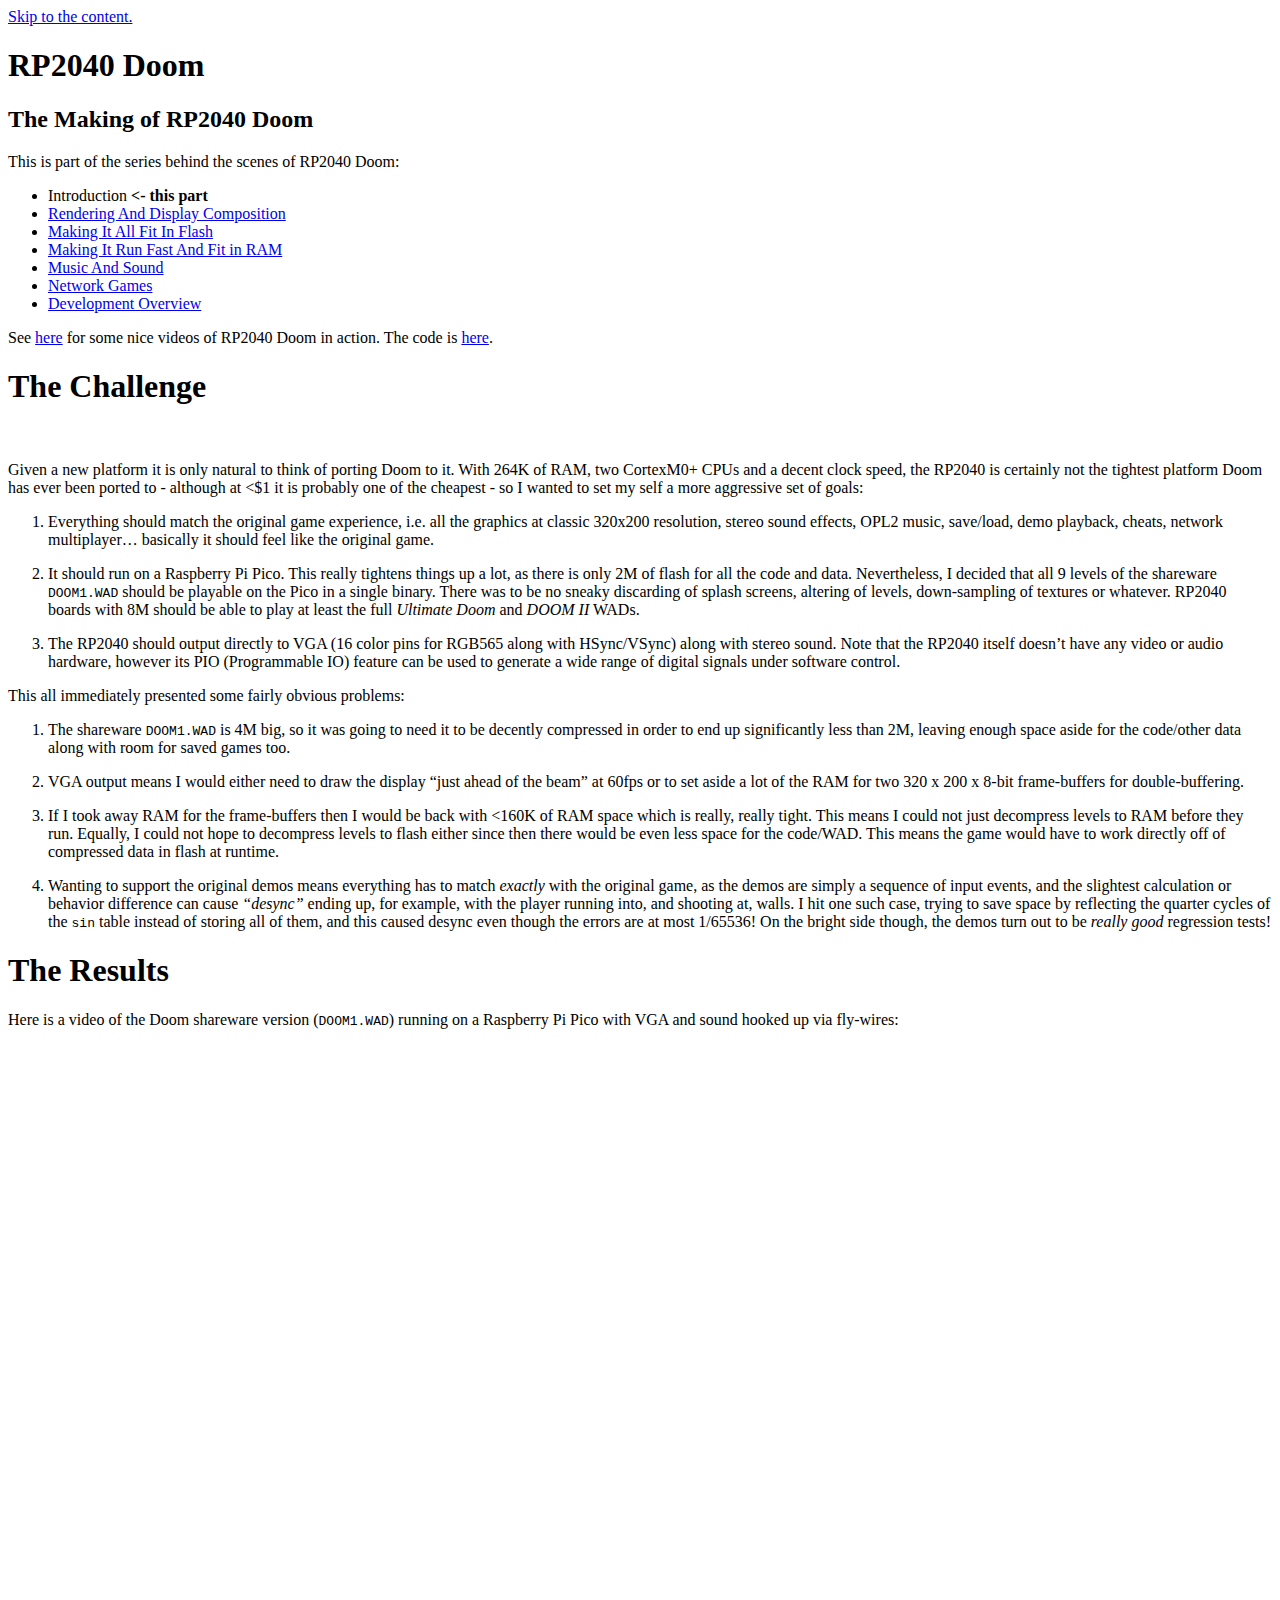
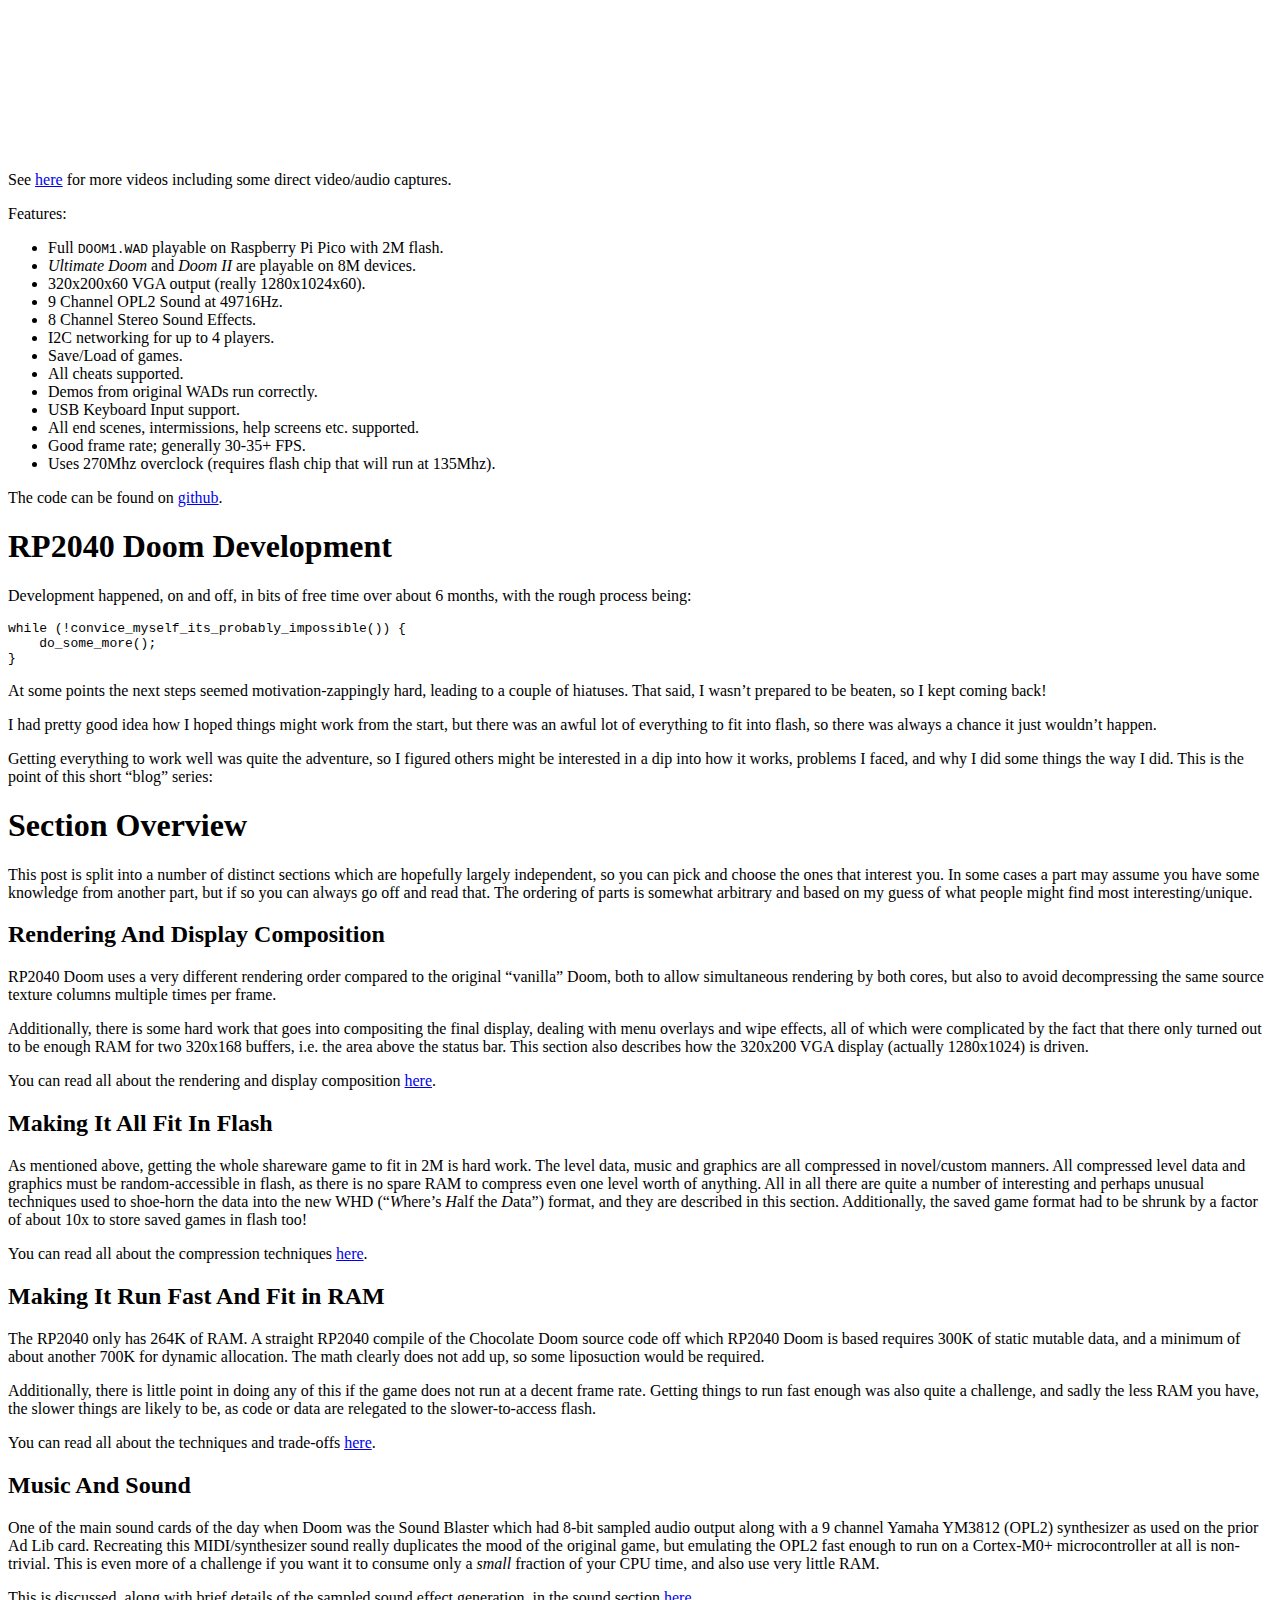
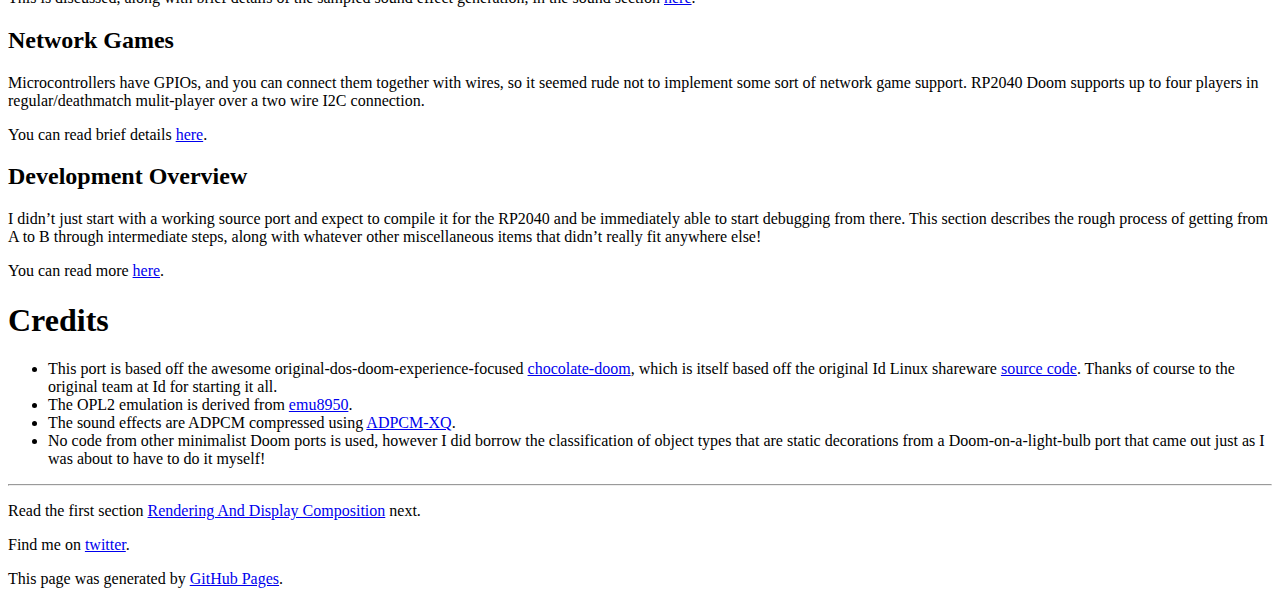
==== index.html @ 90c95c4e "Update index.html" ====
<!DOCTYPE html>
<html lang="en-US">
  <head>
    <meta charset="UTF-8">

<!-- Begin Jekyll SEO tag v2.8.0 -->
<title>RP2040 Doom | rp2040-doom</title>
<meta name="generator" content="Jekyll v3.9.2" />
<meta property="og:title" content="RP2040 Doom" />
<meta property="og:locale" content="en_US" />
<meta name="description" content="The Making of RP2040 Doom" />
<meta property="og:description" content="The Making of RP2040 Doom" />
<link rel="canonical" href="https://kilograham.github.io/rp2040-doom/" />
<meta property="og:url" content="https://kilograham.github.io/rp2040-doom/" />
<meta property="og:site_name" content="rp2040-doom" />
<meta property="og:type" content="website" />
<meta name="twitter:card" content="summary" />
<meta property="twitter:title" content="RP2040 Doom" />
<script type="application/ld+json">
{"@context":"https://schema.org","@type":"WebSite","description":"The Making of RP2040 Doom","headline":"RP2040 Doom","name":"rp2040-doom","url":"https://kilograham.github.io/rp2040-doom/"}</script>
<!-- End Jekyll SEO tag -->

    <link rel="preconnect" href="https://fonts.gstatic.com">
    <link rel="preload" href="https://fonts.googleapis.com/css?family=Open+Sans:400,700&display=swap" as="style" type="text/css" crossorigin>
    <meta name="viewport" content="width=device-width, initial-scale=1">
    <meta name="theme-color" content="#157878">
    <meta name="apple-mobile-web-app-status-bar-style" content="black-translucent">
    <link rel="stylesheet" href="/rp2040-doom/assets/css/style.css?v=57f514373e39cc8bef751188e7ec7b4c051c01fd">
    <!-- start custom head snippets, customize with your own _includes/head-custom.html file -->

<!-- Setup Google Analytics -->



<!-- You can set your favicon here -->
<!-- link rel="shortcut icon" type="image/x-icon" href="/rp2040-doom/favicon.ico" -->

<!-- end custom head snippets -->

  </head>
  <body>
    <a id="skip-to-content" href="#content">Skip to the content.</a>

    <header class="page-header" role="banner">
      <h1 class="project-name">RP2040 Doom</h1>
      <h2 class="project-tagline">The Making of RP2040 Doom</h2>
      
      
    </header>

    <main id="content" class="main-content" role="main">
      <p>This is part of the series behind the scenes of RP2040 Doom:</p>

<ul>
  <li>Introduction <strong>&lt;- this part</strong></li>
  <li><a href="/rp2040-doom/rendering.html">Rendering And Display Composition</a></li>
  <li><a href="/rp2040-doom/flash.html">Making It All Fit In Flash</a></li>
  <li><a href="/rp2040-doom/speed_and_ram.html">Making It Run Fast And Fit in RAM</a></li>
  <li><a href="/rp2040-doom/sound.html">Music And Sound</a></li>
  <li><a href="/rp2040-doom/networking.html">Network Games</a></li>
  <li><a href="/rp2040-doom/dev_overview.html">Development Overview</a></li>
</ul>

<p>See <a href="https://www.youtube.com/playlist?list=PL-_wCtHUfdDPi7i-4OIy5iQjQ3QSqq1Mh">here</a> for some nice videos of
RP2040 Doom in action. The code is <a href="https://github.com/kilograham/rp2040-doom">here</a>.</p>

<h1 id="the-challenge">The Challenge</h1>

<p><img src="/rp2040-doom/rp2040.jpg" alt="" /></p>

<p>Given a new platform it is only natural to think of porting Doom to it. With 264K of RAM, two CortexM0+ CPUs and a 
decent 
clock speed, the RP2040 is certainly not the tightest platform Doom has ever been ported to - although at &lt;$1 it 
is probably one of the cheapest - so I wanted to set my self a more aggressive set of goals:</p>

<ol>
  <li>
    <p>Everything should match the original game experience, i.e. all the graphics at classic 320x200 resolution, stereo 
sound effects, 
OPL2 music, save/load, demo playback, cheats, network multiplayer… basically it should feel like the original game.</p>
  </li>
  <li>
    <p>It should run on a Raspberry Pi Pico. This really tightens things up a lot, as there is only 2M of flash for all the 
code 
and data. Nevertheless, I decided that all 9 levels of the shareware <code class="language-plaintext highlighter-rouge">DOOM1.WAD</code> should be playable on the Pico in a 
single binary. There was to be no sneaky discarding of splash screens, altering of levels, down-sampling of 
textures or whatever. RP2040 boards with 8M should be able to play at least the full <em>Ultimate Doom</em> and <em>DOOM II</em> 
WADs.</p>
  </li>
  <li>
    <p>The RP2040 should output directly to VGA (16 color pins for RGB565 
along 
with HSync/VSync) along with stereo sound. Note that the RP2040 itself doesn’t have any video or audio hardware, 
however its PIO (Programmable IO) feature can be used to generate a wide range of digital signals under software 
control.</p>
  </li>
</ol>

<p>This all immediately presented some fairly obvious problems:</p>

<ol>
  <li>
    <p>The shareware <code class="language-plaintext highlighter-rouge">DOOM1.WAD</code> is 4M big, so it was going to need it to be decently compressed in order to end 
up significantly less than 2M, leaving enough space aside for the code/other data along with room for saved games 
too.</p>
  </li>
  <li>
    <p>VGA output means I would either need to draw the display “just ahead of the beam” at 60fps or to set aside a 
lot of the RAM for two 320 x 200 x 8-bit frame-buffers for double-buffering.</p>
  </li>
  <li>
    <p>If I took away RAM for the frame-buffers then I would be back with &lt;160K of RAM space which is really, really 
tight. This means I could not just decompress levels to RAM before they run. Equally, I could not hope to 
decompress 
levels to flash either since then there would be even less space for the code/WAD. This means the game would 
have to 
work 
directly 
off of compressed data in flash at runtime.</p>
  </li>
  <li>
    <p>Wanting to support the original demos means everything has to match <em>exactly</em> with the original game, as the 
demos are simply a sequence of input events, and the slightest calculation or behavior difference can cause 
<em>“desync”</em> 
ending up, for example, with the player running into, and shooting at, walls. I hit one such case, trying to save 
space by reflecting the quarter cycles of the <code class="language-plaintext highlighter-rouge">sin</code> table instead of storing all of them, and this caused desync 
even 
though the errors are at most 1/65536! On the bright side though, the demos turn out to be <em>really good</em> regression tests!</p>
  </li>
</ol>

<h1 id="the-results">The Results</h1>

<p>Here is a video of the Doom shareware version (<code class="language-plaintext highlighter-rouge">DOOM1.WAD</code>) running on a Raspberry Pi Pico with VGA and sound 
hooked up via fly-wires:</p>

<div style="position: relative; padding-bottom: 56.19%; clip-path: inset(2px 2px)">
<iframe style="border: 1; top: 0; left: 0; width: 100%; height: 100%; position: absolute;" src="https://www.youtube.com/embed/eDVazQVycP4" title="RP2040 Doom on a Raspberry 
Pi Pico" frameborder="0" allow="accelerometer; autoplay; clipboard-write; encrypted-media; gyroscope; picture-in-picture" allowfullscreen=""></iframe>
</div>

<p>See <a href="https://www.youtube.com/playlist?list=PL-_wCtHUfdDPi7i-4OIy5iQjQ3QSqq1Mh">here</a> for more videos including some 
direct video/audio captures.</p>

<p>Features:</p>

<ul>
  <li>Full <code class="language-plaintext highlighter-rouge">DOOM1.WAD</code> playable on Raspberry Pi Pico with 2M flash.</li>
  <li><em>Ultimate Doom</em> and <em>Doom II</em> are playable on 8M devices.</li>
  <li>320x200x60 VGA output (really 1280x1024x60).</li>
  <li>9 Channel OPL2 Sound at 49716Hz.</li>
  <li>8 Channel Stereo Sound Effects.</li>
  <li>I2C networking for up to 4 players.</li>
  <li>Save/Load of games.</li>
  <li>All cheats supported.</li>
  <li>Demos from original WADs run correctly.</li>
  <li>USB Keyboard Input support.</li>
  <li>All end scenes, intermissions, help screens etc. supported.</li>
  <li>Good frame rate; generally 30-35+ FPS.</li>
  <li>Uses 270Mhz overclock (requires flash chip that will run at 135Mhz).</li>
</ul>

<p>The code can be found on <a href="https://github.com/kilograham/rp2040-doom">github</a>.</p>

<h1 id="rp2040-doom-development">RP2040 Doom Development</h1>

<p>Development happened, on and off, in bits of free time over about 6 months, with the rough process being:</p>

<div class="language-plaintext highlighter-rouge"><div class="highlight"><pre class="highlight"><code>while (!convice_myself_its_probably_impossible()) {
    do_some_more();
}
</code></pre></div></div>

<p>At some points the next steps seemed motivation-zappingly hard, leading to a couple of hiatuses. 
That said, I wasn’t prepared to be beaten, so I kept coming back!</p>

<p>I had pretty good idea how I hoped things might work from the start, but there was an awful lot of 
everything to fit into flash, so there was always a chance it just wouldn’t happen.</p>

<p>Getting everything to work well was quite the adventure, so I figured others might be interested in a dip into how it 
works, problems I faced, and why I did some things the way I did. This is the point of this short “blog” series:</p>

<h1 id="section-overview">Section Overview</h1>

<p>This post is split into a number of distinct sections which are hopefully largely independent, so you can pick 
and choose the ones that interest you. In some cases a part may assume you have some knowledge from another part, 
but if so you can always go off and read that. The ordering of parts is somewhat arbitrary and based on my guess of 
what 
people might find most interesting/unique.</p>

<h2 id="rendering-and-display-composition">Rendering And Display Composition</h2>
<p>RP2040 Doom uses a very different rendering order compared to the original “vanilla” Doom, both to allow simultaneous 
rendering by 
both 
cores, but also to avoid decompressing the same source texture columns multiple times per frame.</p>

<p>Additionally, there is some hard work that goes 
into compositing the final display, dealing with menu overlays and wipe effects, all of which were complicated by the 
fact that there only turned out to be enough RAM for two 320x168 buffers, i.e. the area above the status bar. 
This section also describes how the 320x200 VGA display (actually 1280x1024) is driven.</p>

<p>You can read all about the rendering and display composition <a href="/rp2040-doom/rendering.html">here</a>.</p>

<h2 id="making-it-all-fit-in-flash">Making It All Fit In Flash</h2>
<p>As mentioned above, getting the whole shareware game to fit in 2M is hard work.  The level data, music and graphics 
are all compressed in novel/custom manners. All compressed level data and graphics must be random-accessible in flash,
as there 
is no 
spare RAM to compress even one level worth of anything.
All in all there are quite a number of interesting and perhaps unusual techniques used to shoe-horn the data into the 
new WHD (“<em>W</em>here’s <em>H</em>alf the <em>D</em>ata”) format, and they are described in this section.
Additionally, the saved game format had to be shrunk by a factor of about 10x to store saved games in flash too!</p>

<p>You can read all about the compression techniques <a href="/rp2040-doom/flash.html">here</a>.</p>

<h2 id="making-it-run-fast-and-fit-in-ram">Making It Run Fast And Fit in RAM</h2>

<p>The RP2040 only has 264K of RAM. A straight RP2040 compile of the Chocolate Doom source code off which RP2040 Doom is 
based requires 300K of static mutable data, and a minimum of about another 700K for dynamic allocation. The math 
clearly 
does 
not add up, so some liposuction would be required.</p>

<p>Additionally, there is little point in doing any of this if the game does not run at a decent frame rate. Getting 
things to run fast enough was also quite a challenge, and sadly the less RAM you have, the slower things are 
likely to be, as code or data are relegated to the slower-to-access flash.</p>

<p>You can read all about the techniques and trade-offs <a href="/rp2040-doom/speed_and_ram.html">here</a>.</p>

<h2 id="music-and-sound">Music And Sound</h2>

<p>One of the main sound cards of the day when Doom was the Sound Blaster which had 8-bit sampled audio output along 
with a 9 channel Yamaha YM3812 (OPL2) synthesizer as used on the prior Ad Lib card. Recreating this MIDI/synthesizer 
sound 
really duplicates the mood of the original game, but emulating the OPL2 fast enough to run on a Cortex-M0+ 
microcontroller at all is non-trivial. 
This is even more of a challenge if you want it to consume only a <em>small</em> 
fraction of your CPU time, and also use very little RAM.</p>

<p>This is discussed, along with brief details of the sampled sound effect generation, in the sound section <a href="/rp2040-doom/sound.html">here</a>.</p>

<h2 id="network-games">Network Games</h2>
<p>Microcontrollers have GPIOs, and you can connect them together with wires, so it seemed rude not to implement some 
sort of network game support. RP2040 Doom supports up to four players in regular/deathmatch mulit-player over a two 
wire I2C 
connection.</p>

<p>You can read brief details <a href="/rp2040-doom/networking.html">here</a>.</p>

<h2 id="development-overview">Development Overview</h2>

<p>I didn’t just start with a working source port and expect to compile it for the RP2040 and be immediately able to start 
debugging from there. This section describes the rough process of getting from A to B through intermediate steps, along 
with whatever other miscellaneous items that didn’t really fit anywhere else!</p>

<p>You can read more <a href="/rp2040-doom/dev_overview.html">here</a>.</p>

<h1 id="credits">Credits</h1>

<ul>
  <li>This port is based off the awesome original-dos-doom-experience-focused <a href="https://www.
chocolate-doom.org/wiki/index.
php/Chocolate_Doom">chocolate-doom</a>, 
which is itself based off the original Id Linux shareware <a href="https://github.com/id-Software/DOOM">source code</a>. Thanks of course to the original team at Id for starting it all.</li>
  <li>The OPL2 emulation is derived from <a href="https://github.com/digital-sound-antiques/emu8950">emu8950</a>.</li>
  <li>The sound effects are ADPCM compressed using <a href="https://github.com/dbry/adpcm-xq">ADPCM-XQ</a>.</li>
  <li>No code from other minimalist Doom ports is used, however I did borrow the classification of object types that 
are static decorations from a Doom-on-a-light-bulb port that came out just as I was about to have to do it myself!</li>
</ul>

<hr />

<p>Read the first section <a href="/rp2040-doom/rendering.html">Rendering And Display Composition</a> next.</p>

<p>Find me on <a href="https://twitter.com/kilograham5">twitter</a>.</p>


      <footer class="site-footer">
        
        <span class="site-footer-credits">This page was generated by <a href="https://pages.github.com">GitHub Pages</a>.</span>
      </footer>
    </main>
  </body>
</html>
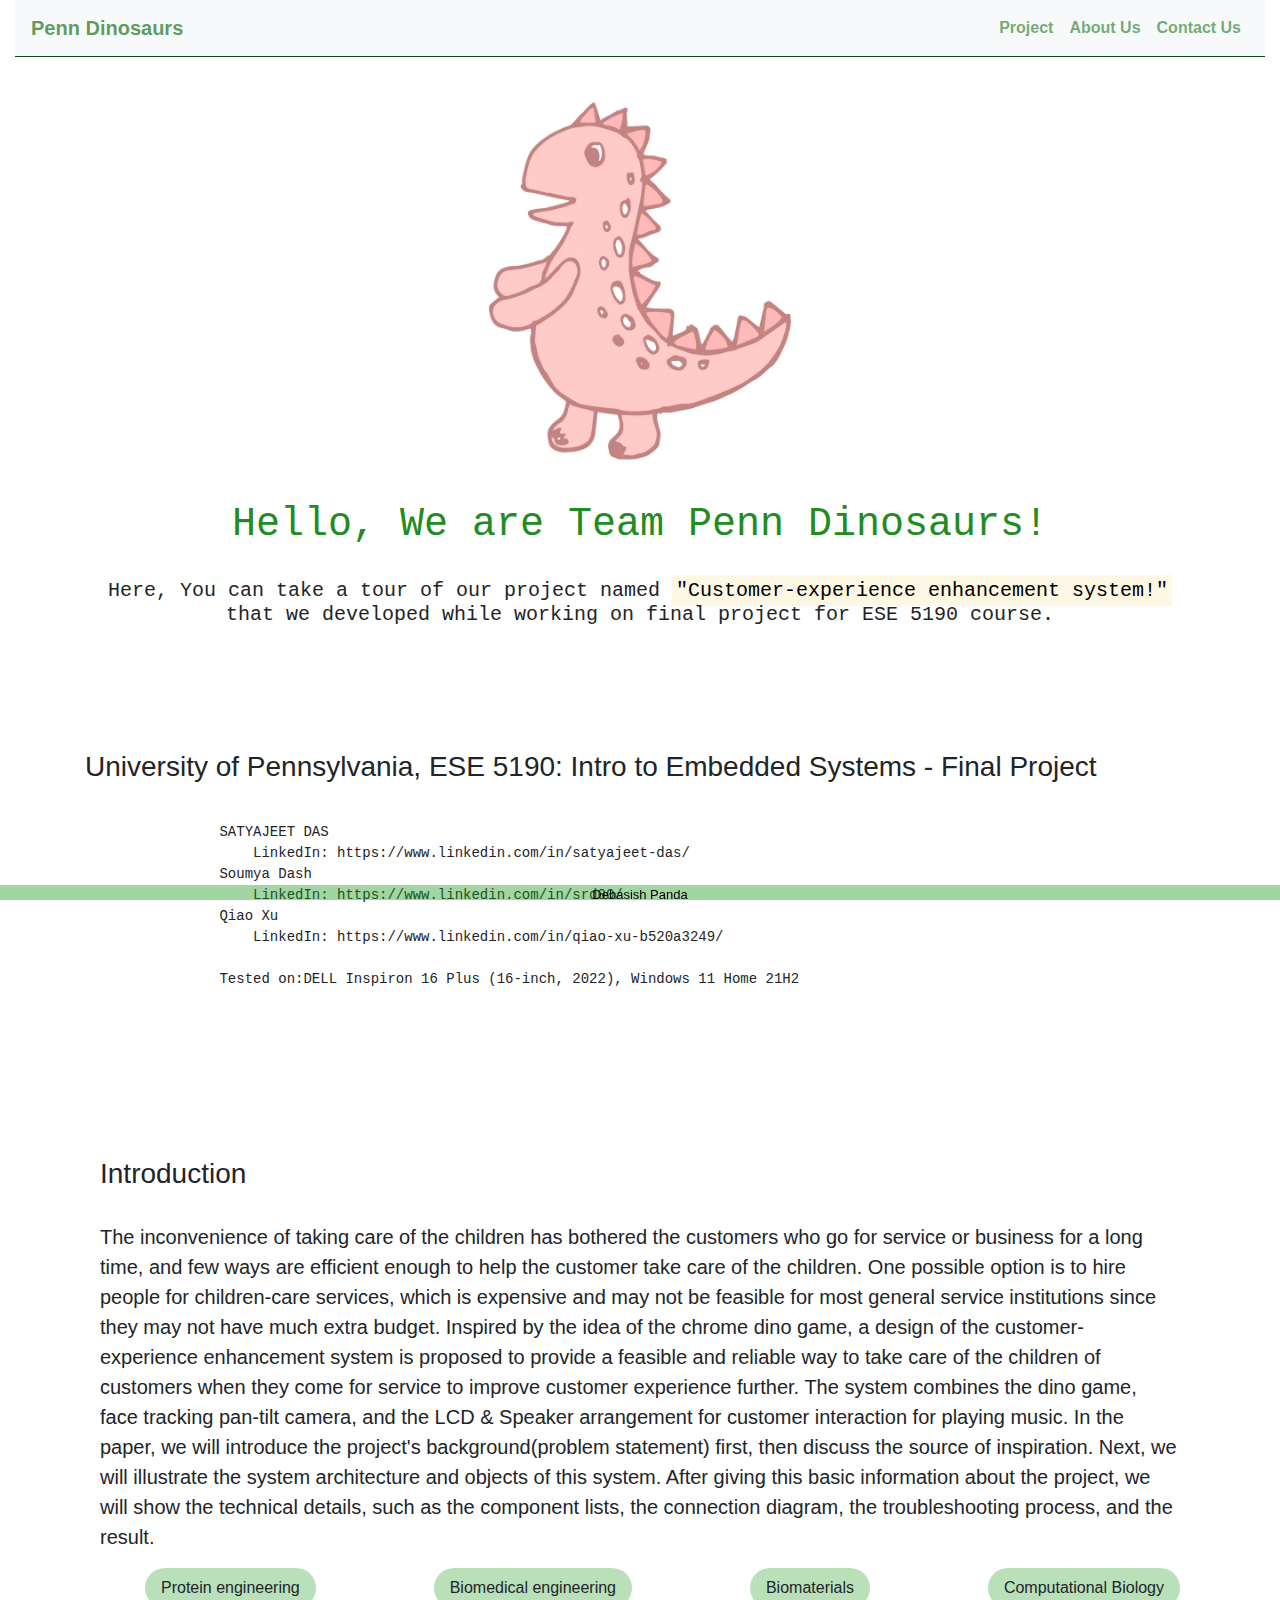
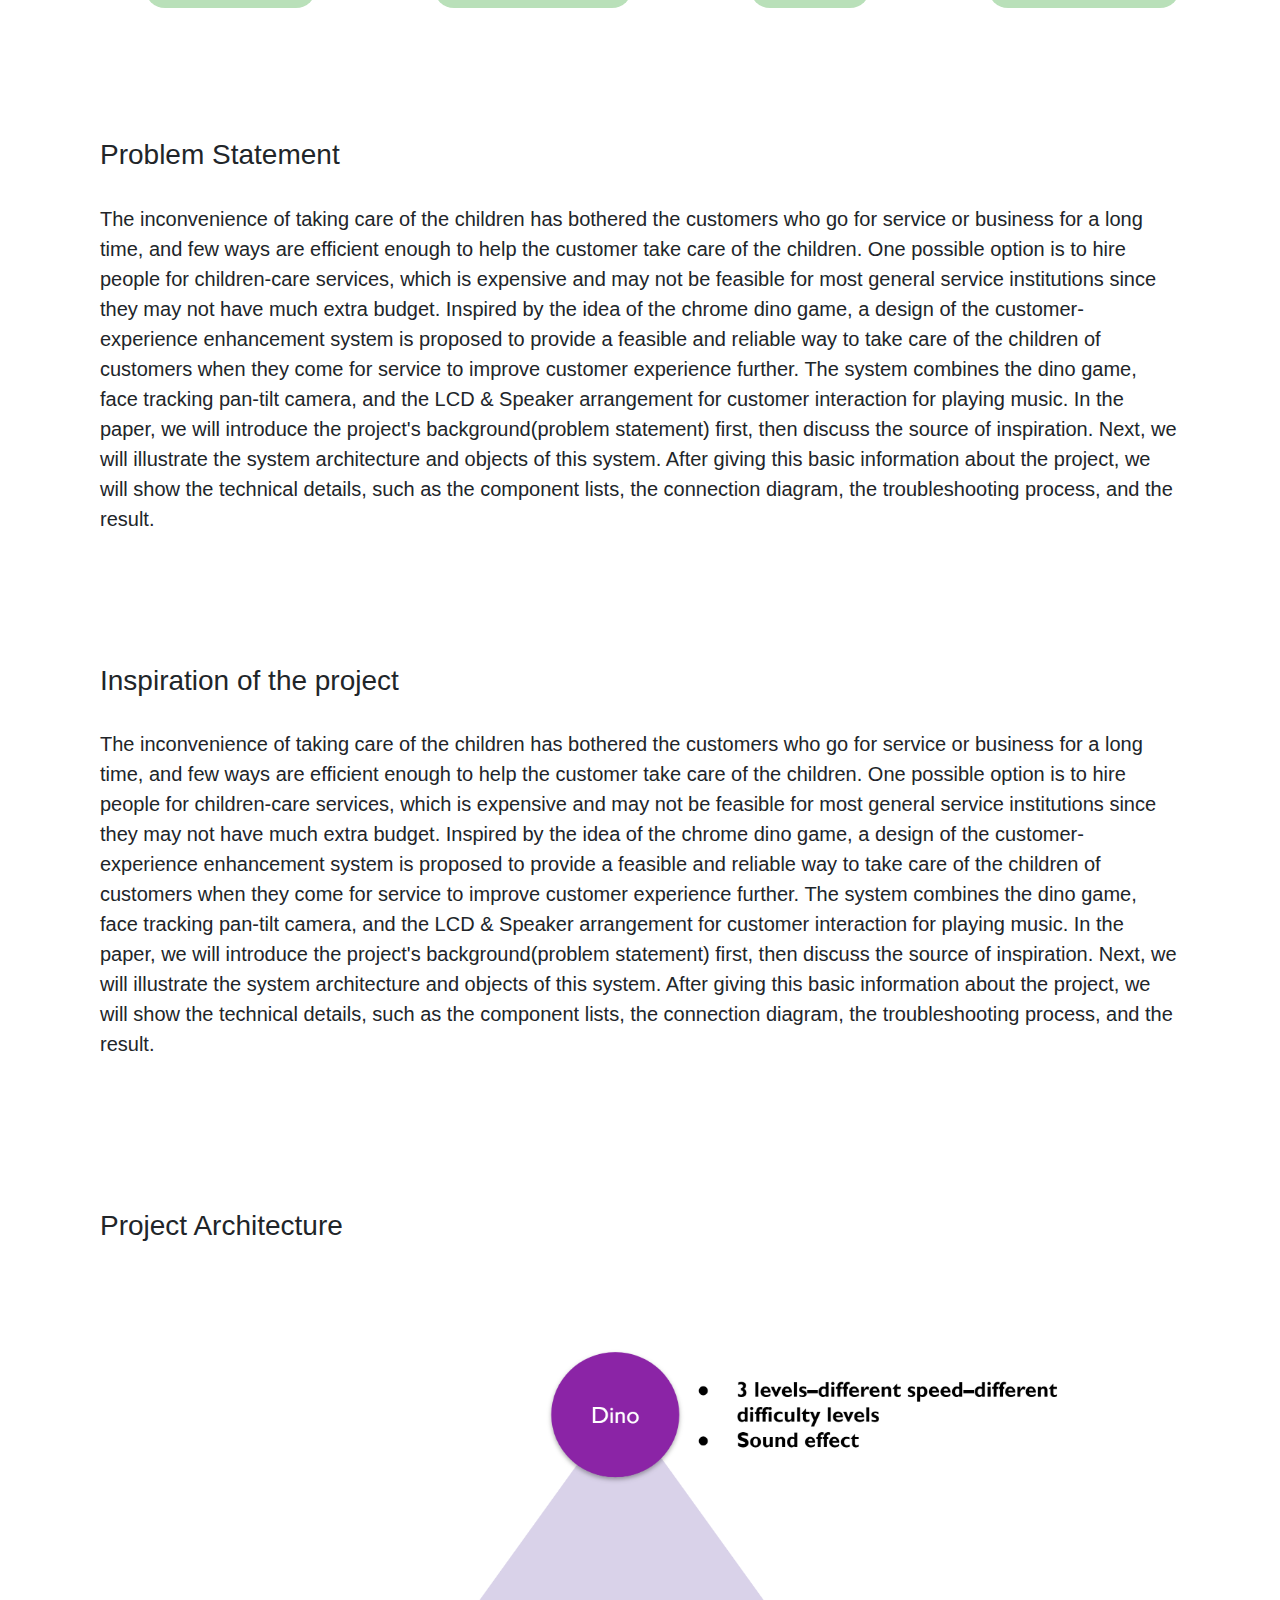
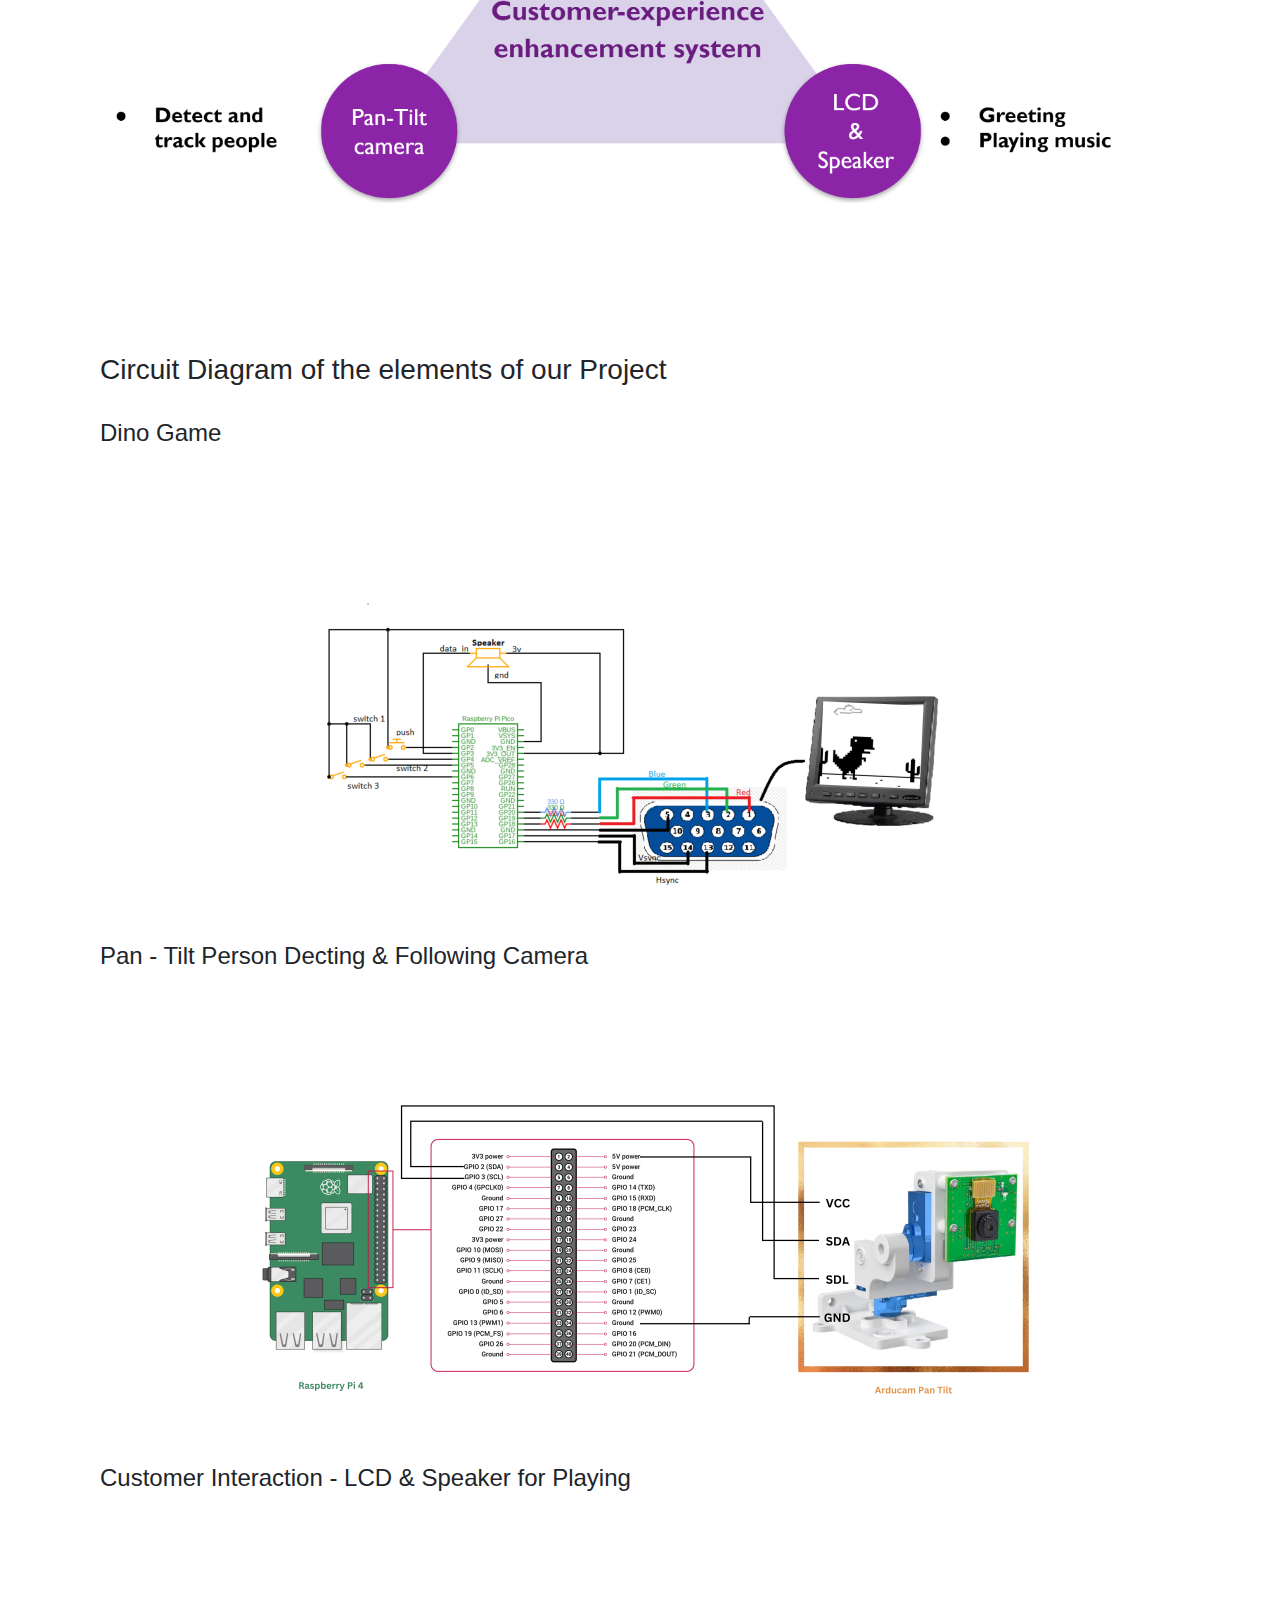
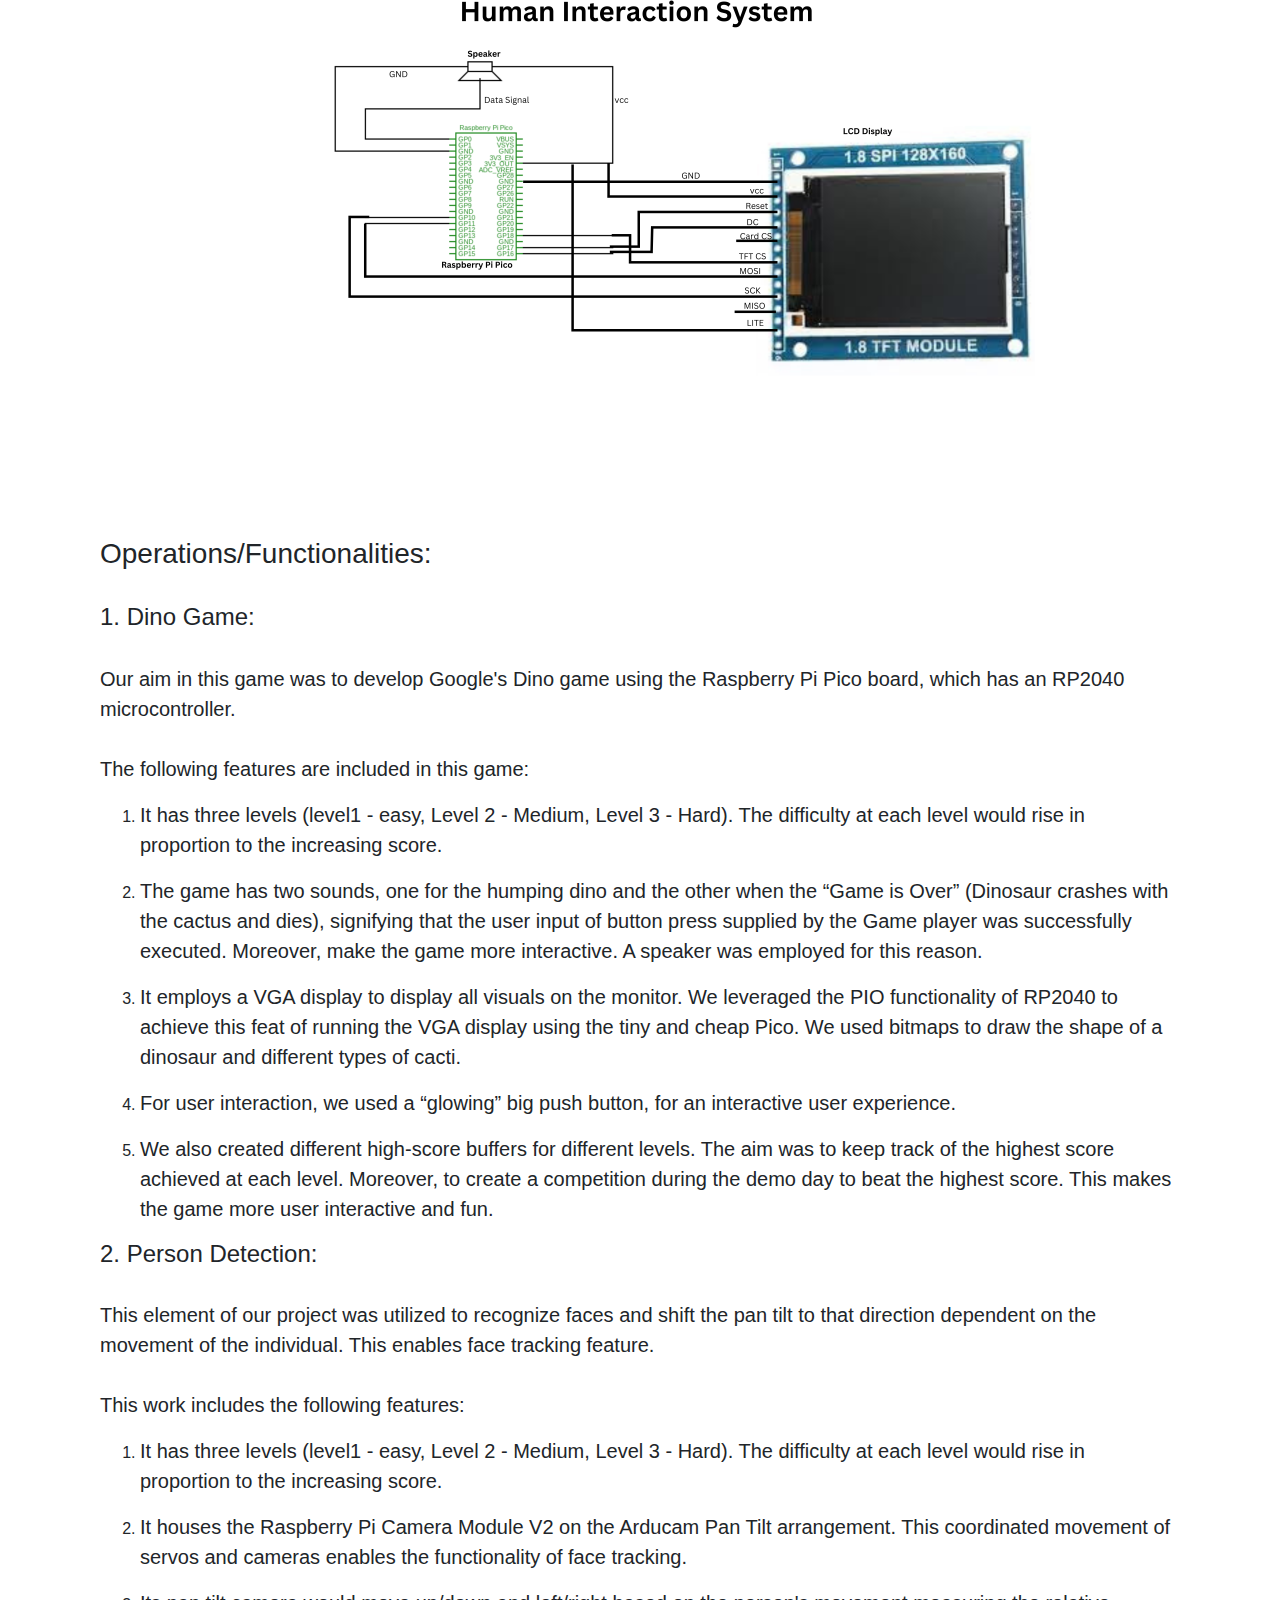
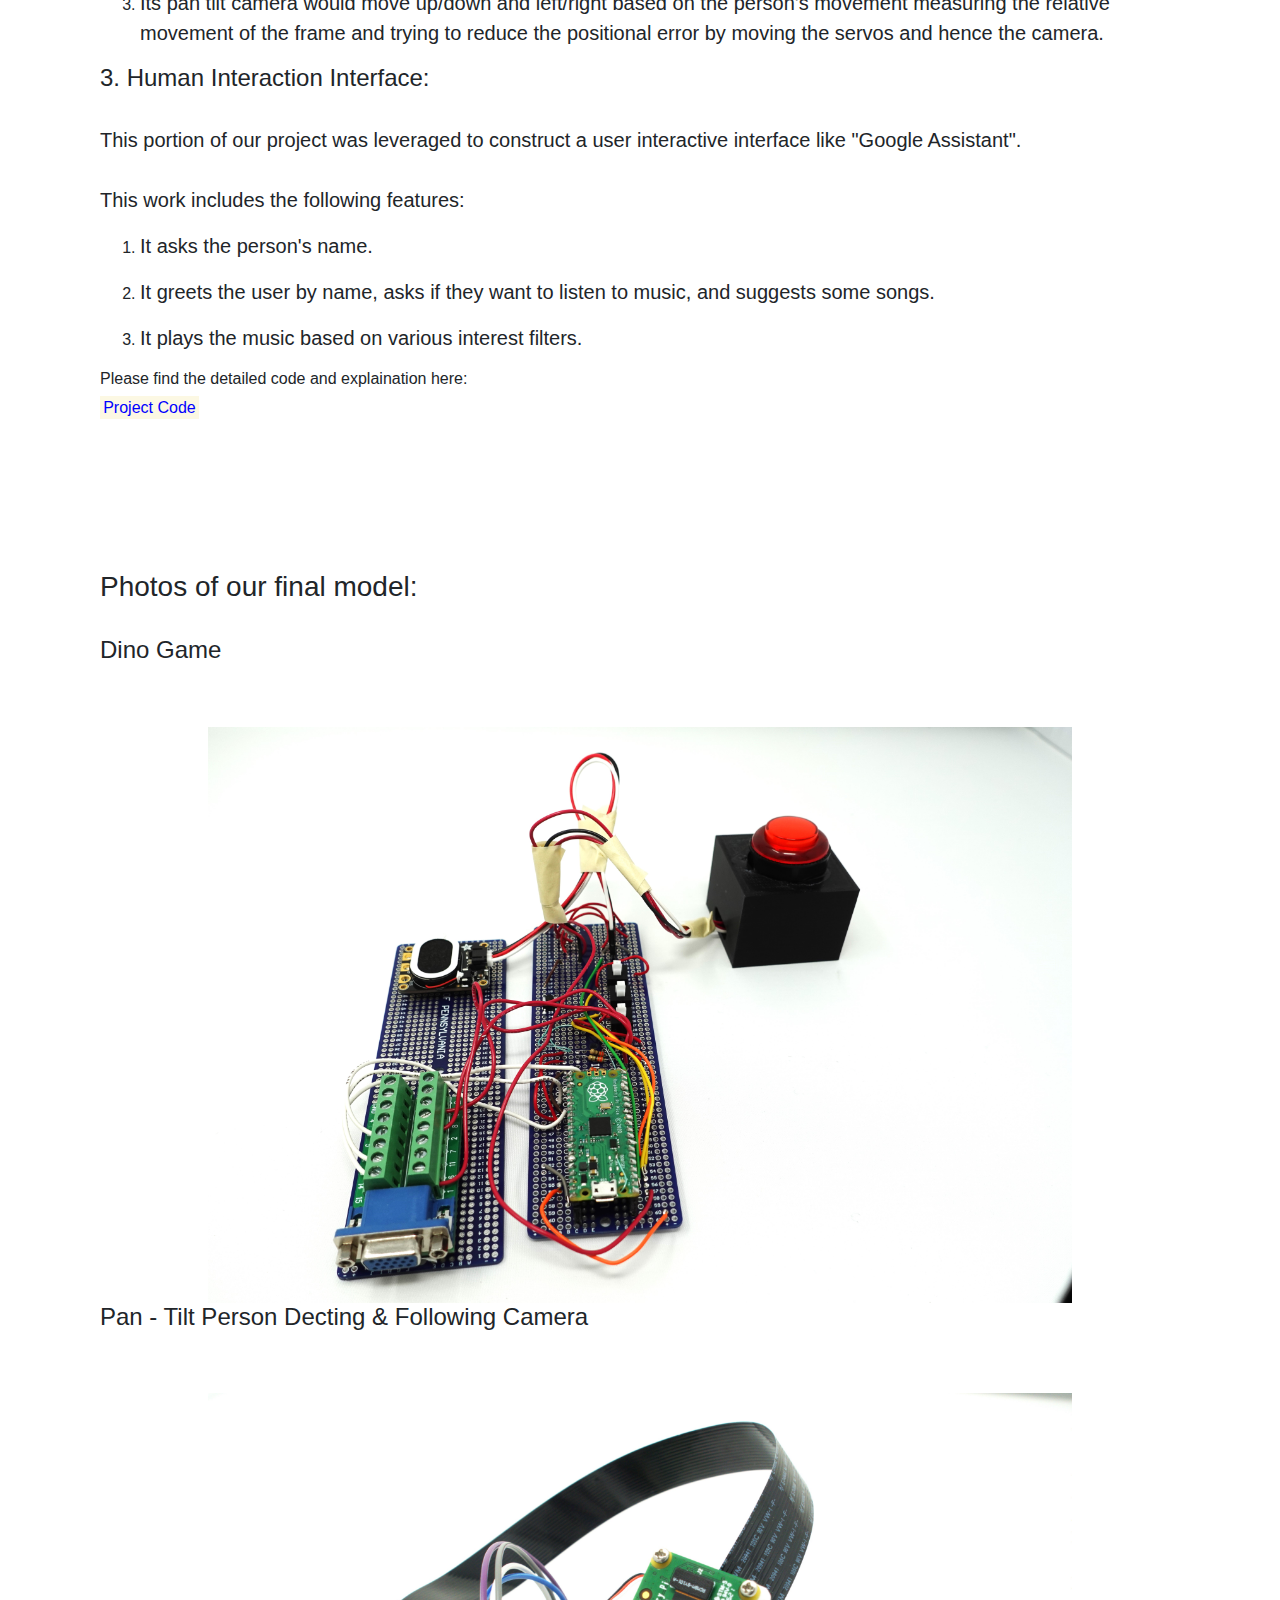
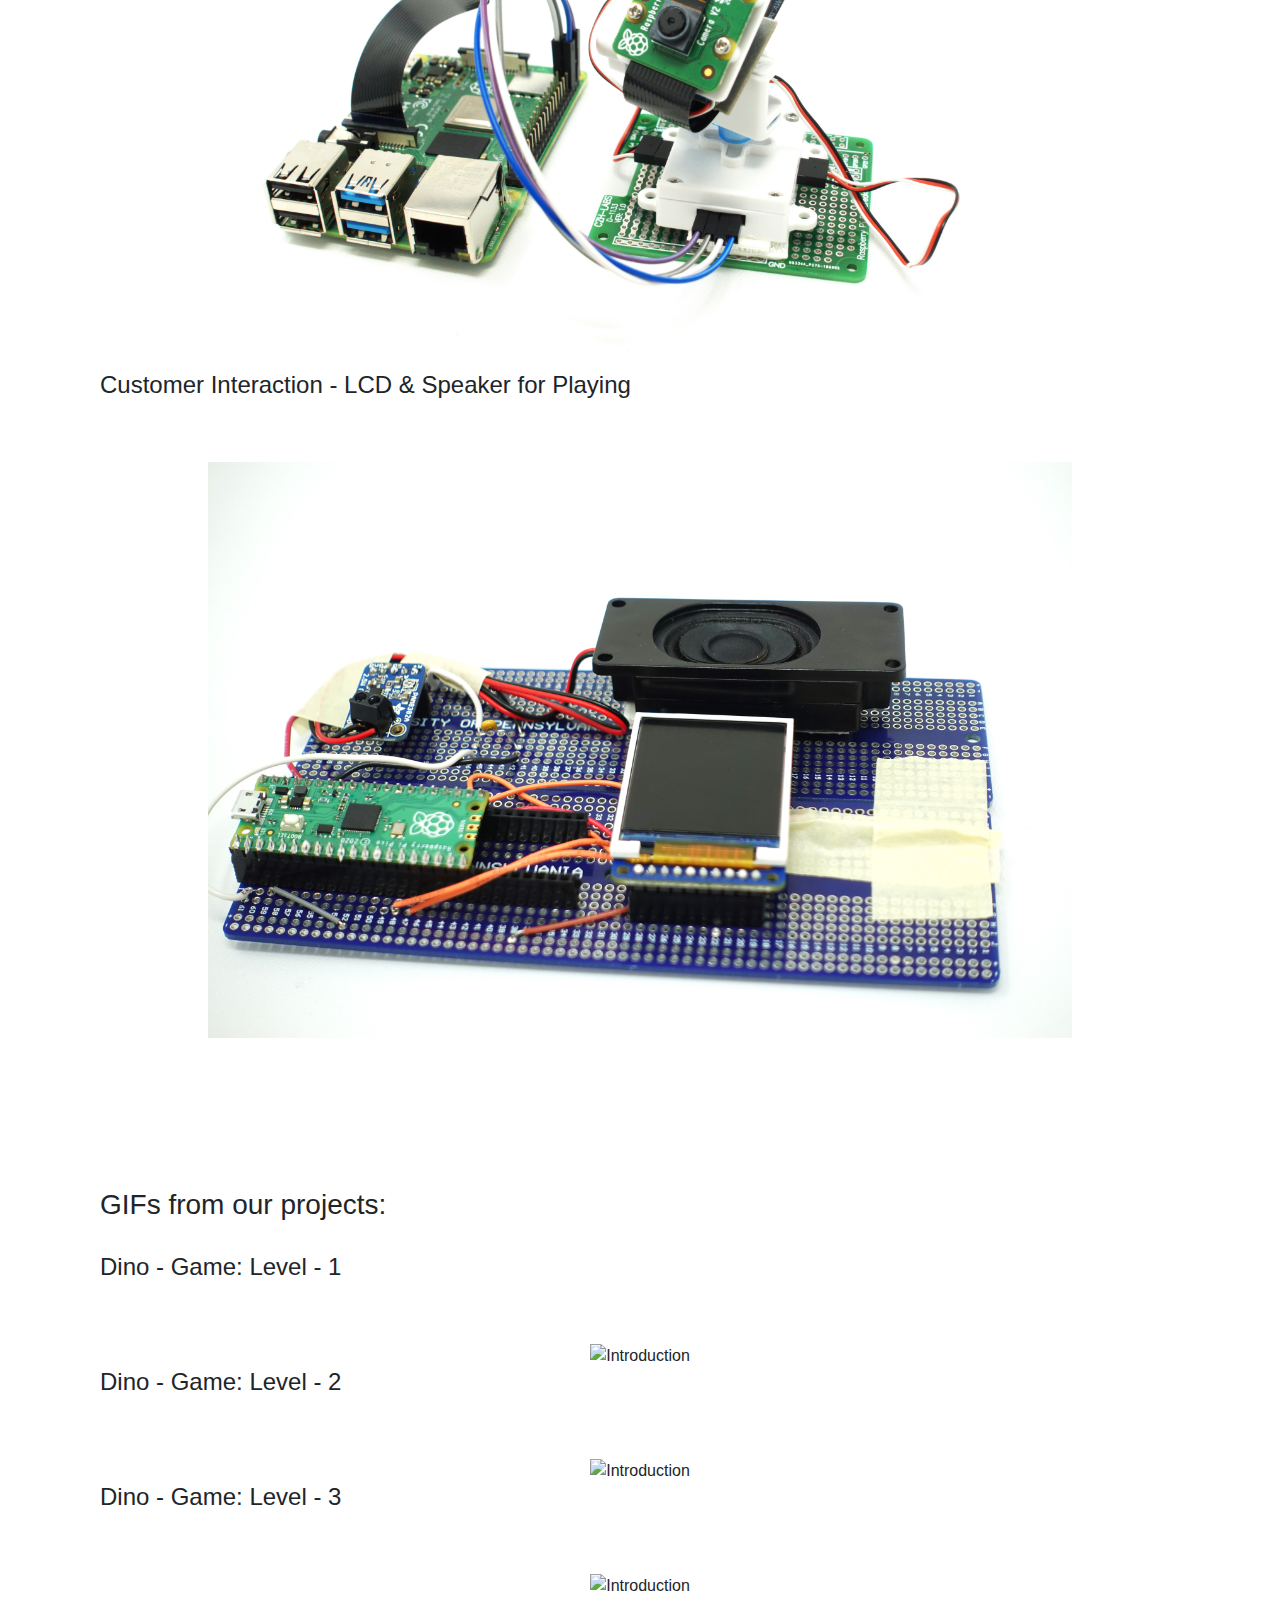
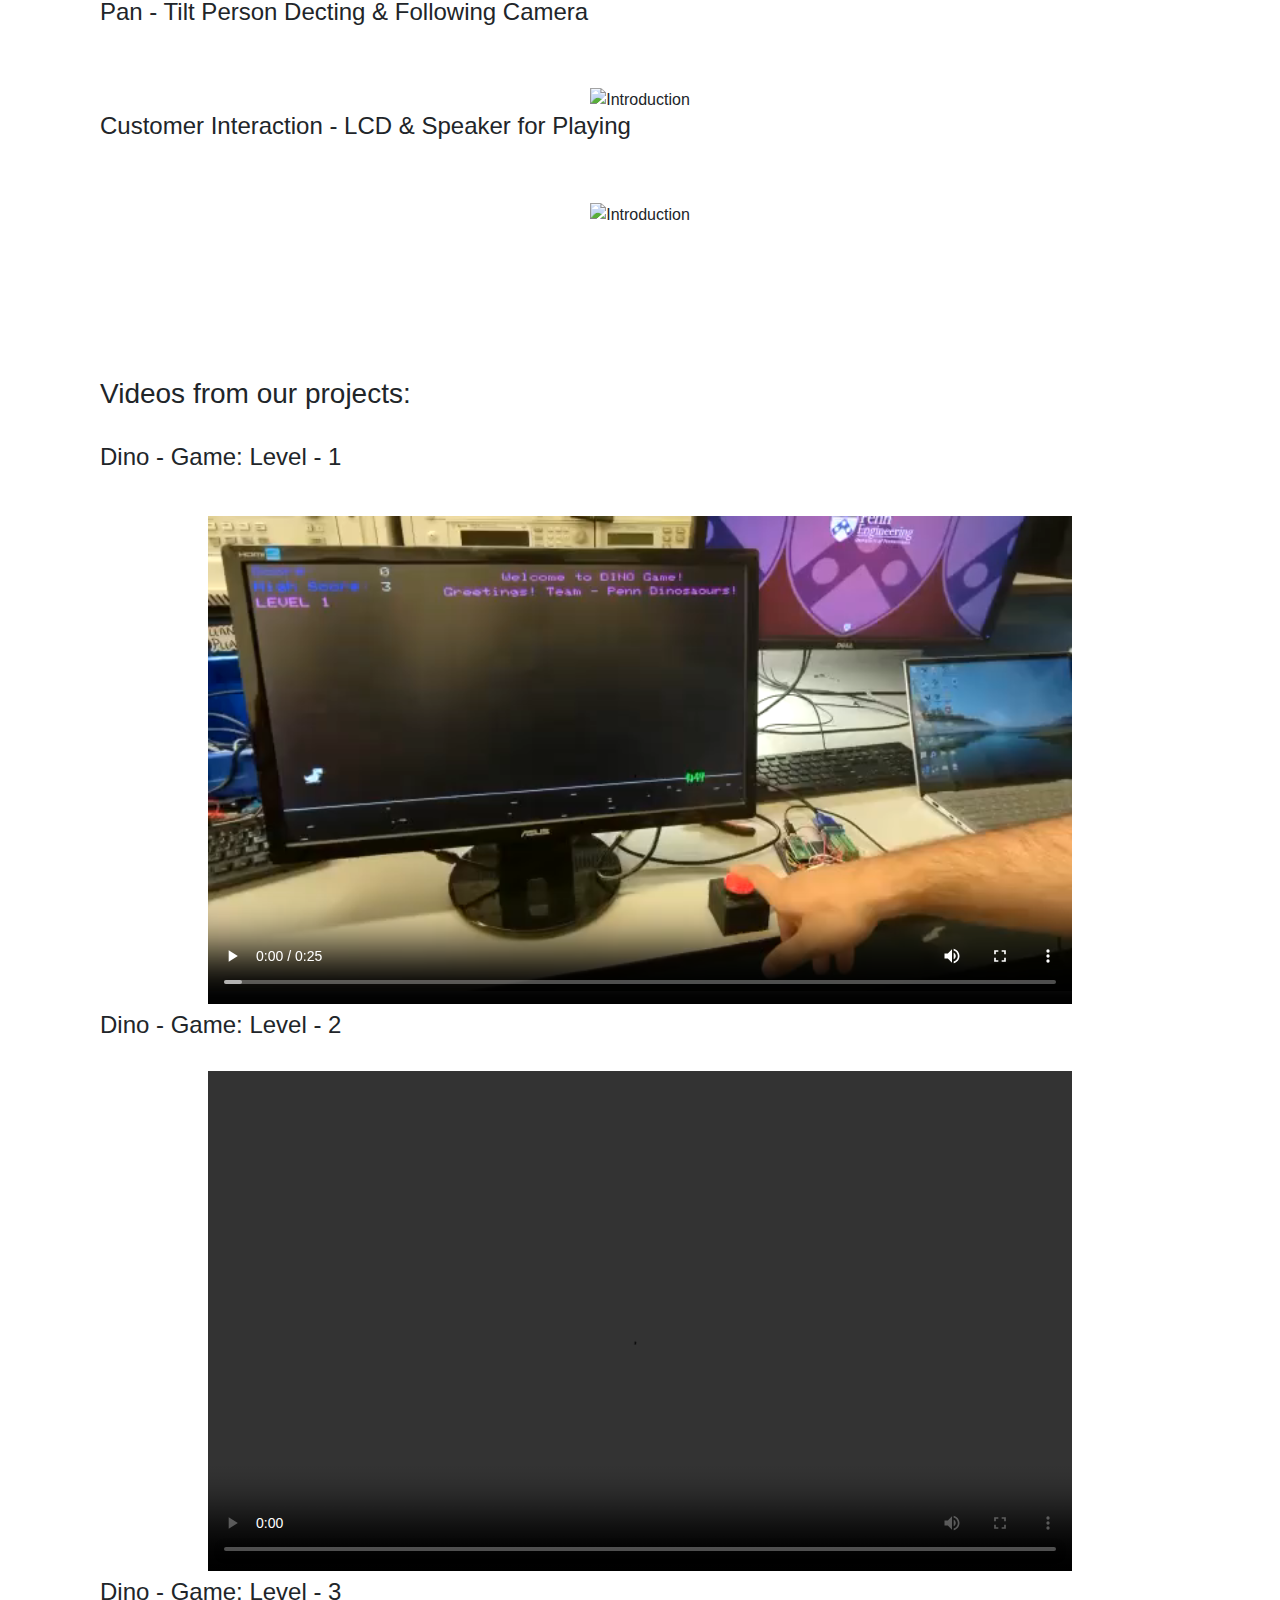
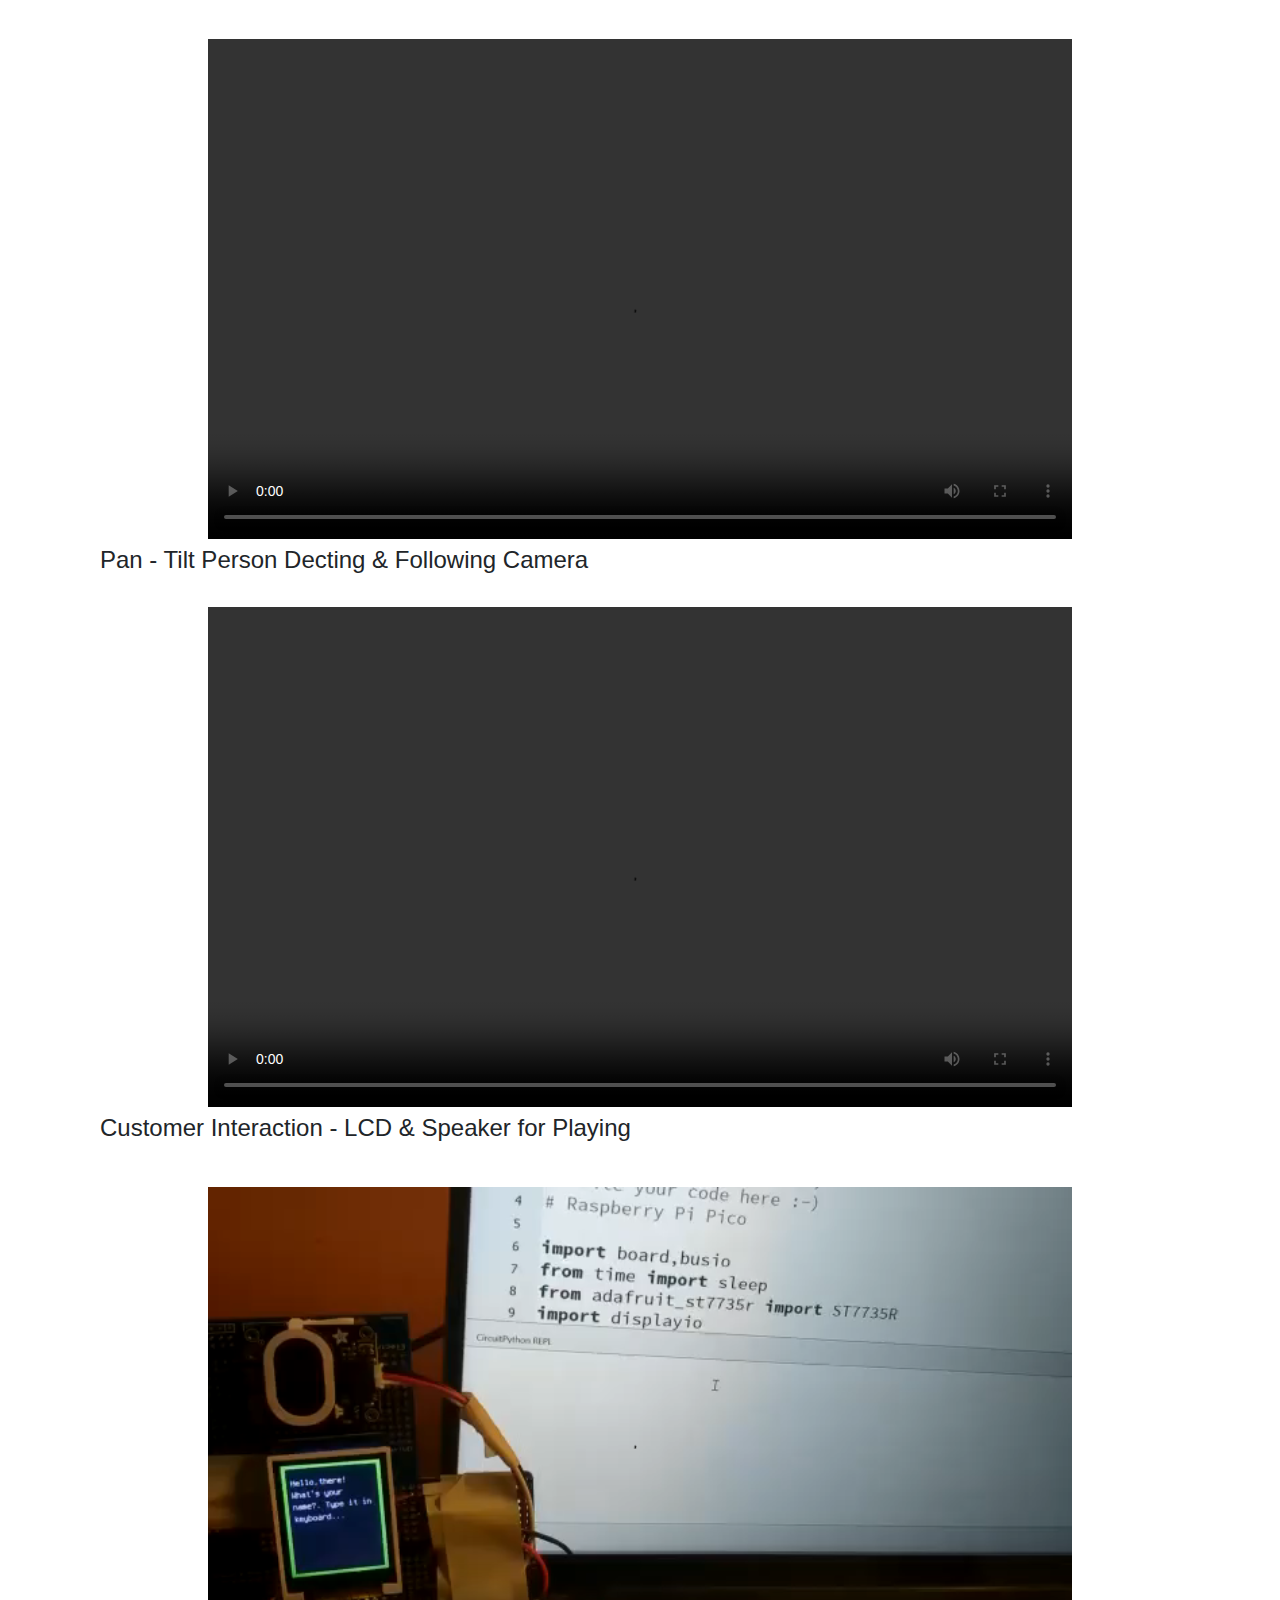
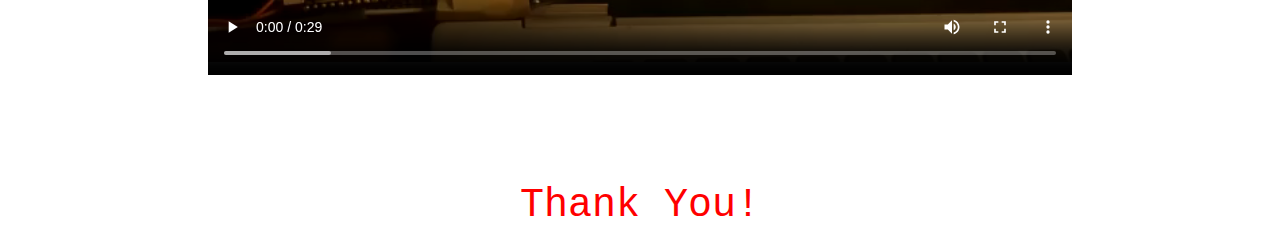
==== commit 3a37b166: "new" ====
--- a/index.html
+++ b/index.html
@@ -1,284 +1,316 @@
 <!DOCTYPE html>
-<html lang="en-US">
+<html lang="en" dir="ltr">
   <head>
-    <meta charset="UTF-8">
-
-<!-- Begin Jekyll SEO tag v2.8.0 -->
-<title>RP2040 Doom | rp2040-doom</title>
-<meta name="generator" content="Jekyll v3.9.2" />
-<meta property="og:title" content="RP2040 Doom" />
-<meta property="og:locale" content="en_US" />
-<meta name="description" content="The Making of RP2040 Doom" />
-<meta property="og:description" content="The Making of RP2040 Doom" />
-<link rel="canonical" href="https://kilograham.github.io/rp2040-doom/" />
-<meta property="og:url" content="https://kilograham.github.io/rp2040-doom/" />
-<meta property="og:site_name" content="rp2040-doom" />
-<meta property="og:type" content="website" />
-<meta name="twitter:card" content="summary" />
-<meta property="twitter:title" content="RP2040 Doom" />
-<script type="application/ld+json">
-{"@context":"https://schema.org","@type":"WebSite","description":"The Making of RP2040 Doom","headline":"RP2040 Doom","name":"rp2040-doom","url":"https://kilograham.github.io/rp2040-doom/"}</script>
-<!-- End Jekyll SEO tag -->
-
-    <link rel="preconnect" href="https://fonts.gstatic.com">
-    <link rel="preload" href="https://fonts.googleapis.com/css?family=Open+Sans:400,700&display=swap" as="style" type="text/css" crossorigin>
-    <meta name="viewport" content="width=device-width, initial-scale=1">
-    <meta name="theme-color" content="#157878">
-    <meta name="apple-mobile-web-app-status-bar-style" content="black-translucent">
-    <link rel="stylesheet" href="/rp2040-doom/assets/css/style.css?v=57f514373e39cc8bef751188e7ec7b4c051c01fd">
-    <!-- start custom head snippets, customize with your own _includes/head-custom.html file -->
-
-<!-- Setup Google Analytics -->
-
-
-
-<!-- You can set your favicon here -->
-<!-- link rel="shortcut icon" type="image/x-icon" href="/rp2040-doom/favicon.ico" -->
-
-<!-- end custom head snippets -->
-
+    <meta charset="utf-8">
+    <title>ESE 5190 Final Project</title>
+    <link rel="stylesheet" href="css/style.css">
+    <script src="https://code.jquery.com/jquery-3.3.1.slim.min.js" integrity="sha384-q8i/X+965DzO0rT7abK41JStQIAqVgRVzpbzo5smXKp4YfRvH+8abtTE1Pi6jizo" crossorigin="anonymous"></script>
+    <script src="https://cdnjs.cloudflare.com/ajax/libs/popper.js/1.14.7/umd/popper.min.js" integrity="sha384-UO2eT0CpHqdSJQ6hJty5KVphtPhzWj9WO1clHTMGa3JDZwrnQq4sF86dIHNDz0W1" crossorigin="anonymous"></script>
+    <link rel="stylesheet" href="https://stackpath.bootstrapcdn.com/bootstrap/4.3.1/css/bootstrap.min.css" integrity="sha384-ggOyR0iXCbMQv3Xipma34MD+dH/1fQ784/j6cY/iJTQUOhcWr7x9JvoRxT2MZw1T" crossorigin="anonymous">
+    <script src="https://stackpath.bootstrapcdn.com/bootstrap/4.3.1/js/bootstrap.min.js" integrity="sha384-JjSmVgyd0p3pXB1rRibZUAYoIIy6OrQ6VrjIEaFf/nJGzIxFDsf4x0xIM+B07jRM" crossorigin="anonymous"></script>
+
+<!--    <link rel="stylesheet" href="bootstrap/css/bootstrap.min.css">
+    <script type="text/javascript" src="bootstrap/js/bootstrap.min.js"></script>
+    <script type="text/javascript" src="bootstrap/js/bootstrap.bundle.min.js"></script>
+-->
   </head>
   <body>
-    <a id="skip-to-content" href="#content">Skip to the content.</a>
-
-    <header class="page-header" role="banner">
-      <h1 class="project-name">RP2040 Doom</h1>
-      <h2 class="project-tagline">The Making of RP2040 Doom</h2>
-      
-      
-    </header>
-
-    <main id="content" class="main-content" role="main">
-      <p>This is part of the series behind the scenes of RP2040 Doom:</p>
-
-<ul>
-  <li>Introduction <strong>&lt;- this part</strong></li>
-  <li><a href="/rp2040-doom/rendering.html">Rendering And Display Composition</a></li>
-  <li><a href="/rp2040-doom/flash.html">Making It All Fit In Flash</a></li>
-  <li><a href="/rp2040-doom/speed_and_ram.html">Making It Run Fast And Fit in RAM</a></li>
-  <li><a href="/rp2040-doom/sound.html">Music And Sound</a></li>
-  <li><a href="/rp2040-doom/networking.html">Network Games</a></li>
-  <li><a href="/rp2040-doom/dev_overview.html">Development Overview</a></li>
-</ul>
-
-<p>See <a href="https://www.youtube.com/playlist?list=PL-_wCtHUfdDPi7i-4OIy5iQjQ3QSqq1Mh">here</a> for some nice videos of
-RP2040 Doom in action. The code is <a href="https://github.com/kilograham/rp2040-doom">here</a>.</p>
-
-<h1 id="the-challenge">The Challenge</h1>
-
-<p><img src="/rp2040-doom/rp2040.jpg" alt="" /></p>
-
-<p>Given a new platform it is only natural to think of porting Doom to it. With 264K of RAM, two CortexM0+ CPUs and a 
-decent 
-clock speed, the RP2040 is certainly not the tightest platform Doom has ever been ported to - although at &lt;$1 it 
-is probably one of the cheapest - so I wanted to set my self a more aggressive set of goals:</p>
-
-<ol>
-  <li>
-    <p>Everything should match the original game experience, i.e. all the graphics at classic 320x200 resolution, stereo 
-sound effects, 
-OPL2 music, save/load, demo playback, cheats, network multiplayer… basically it should feel like the original game.</p>
-  </li>
-  <li>
-    <p>It should run on a Raspberry Pi Pico. This really tightens things up a lot, as there is only 2M of flash for all the 
-code 
-and data. Nevertheless, I decided that all 9 levels of the shareware <code class="language-plaintext highlighter-rouge">DOOM1.WAD</code> should be playable on the Pico in a 
-single binary. There was to be no sneaky discarding of splash screens, altering of levels, down-sampling of 
-textures or whatever. RP2040 boards with 8M should be able to play at least the full <em>Ultimate Doom</em> and <em>DOOM II</em> 
-WADs.</p>
-  </li>
-  <li>
-    <p>The RP2040 should output directly to VGA (16 color pins for RGB565 
-along 
-with HSync/VSync) along with stereo sound. Note that the RP2040 itself doesn’t have any video or audio hardware, 
-however its PIO (Programmable IO) feature can be used to generate a wide range of digital signals under software 
-control.</p>
-  </li>
-</ol>
-
-<p>This all immediately presented some fairly obvious problems:</p>
-
-<ol>
-  <li>
-    <p>The shareware <code class="language-plaintext highlighter-rouge">DOOM1.WAD</code> is 4M big, so it was going to need it to be decently compressed in order to end 
-up significantly less than 2M, leaving enough space aside for the code/other data along with room for saved games 
-too.</p>
-  </li>
-  <li>
-    <p>VGA output means I would either need to draw the display “just ahead of the beam” at 60fps or to set aside a 
-lot of the RAM for two 320 x 200 x 8-bit frame-buffers for double-buffering.</p>
-  </li>
-  <li>
-    <p>If I took away RAM for the frame-buffers then I would be back with &lt;160K of RAM space which is really, really 
-tight. This means I could not just decompress levels to RAM before they run. Equally, I could not hope to 
-decompress 
-levels to flash either since then there would be even less space for the code/WAD. This means the game would 
-have to 
-work 
-directly 
-off of compressed data in flash at runtime.</p>
-  </li>
-  <li>
-    <p>Wanting to support the original demos means everything has to match <em>exactly</em> with the original game, as the 
-demos are simply a sequence of input events, and the slightest calculation or behavior difference can cause 
-<em>“desync”</em> 
-ending up, for example, with the player running into, and shooting at, walls. I hit one such case, trying to save 
-space by reflecting the quarter cycles of the <code class="language-plaintext highlighter-rouge">sin</code> table instead of storing all of them, and this caused desync 
-even 
-though the errors are at most 1/65536! On the bright side though, the demos turn out to be <em>really good</em> regression tests!</p>
-  </li>
-</ol>
-
-<h1 id="the-results">The Results</h1>
-
-<p>Here is a video of the Doom shareware version (<code class="language-plaintext highlighter-rouge">DOOM1.WAD</code>) running on a Raspberry Pi Pico with VGA and sound 
-hooked up via fly-wires:</p>
-
-<div style="position: relative; padding-bottom: 56.19%; clip-path: inset(2px 2px)">
-<iframe style="border: 1; top: 0; left: 0; width: 100%; height: 100%; position: absolute;" src="https://www.youtube.com/embed/eDVazQVycP4" title="RP2040 Doom on a Raspberry 
-Pi Pico" frameborder="0" allow="accelerometer; autoplay; clipboard-write; encrypted-media; gyroscope; picture-in-picture" allowfullscreen=""></iframe>
-</div>
-
-<p>See <a href="https://www.youtube.com/playlist?list=PL-_wCtHUfdDPi7i-4OIy5iQjQ3QSqq1Mh">here</a> for more videos including some 
-direct video/audio captures.</p>
-
-<p>Features:</p>
-
-<ul>
-  <li>Full <code class="language-plaintext highlighter-rouge">DOOM1.WAD</code> playable on Raspberry Pi Pico with 2M flash.</li>
-  <li><em>Ultimate Doom</em> and <em>Doom II</em> are playable on 8M devices.</li>
-  <li>320x200x60 VGA output (really 1280x1024x60).</li>
-  <li>9 Channel OPL2 Sound at 49716Hz.</li>
-  <li>8 Channel Stereo Sound Effects.</li>
-  <li>I2C networking for up to 4 players.</li>
-  <li>Save/Load of games.</li>
-  <li>All cheats supported.</li>
-  <li>Demos from original WADs run correctly.</li>
-  <li>USB Keyboard Input support.</li>
-  <li>All end scenes, intermissions, help screens etc. supported.</li>
-  <li>Good frame rate; generally 30-35+ FPS.</li>
-  <li>Uses 270Mhz overclock (requires flash chip that will run at 135Mhz).</li>
-</ul>
-
-<p>The code can be found on <a href="https://github.com/kilograham/rp2040-doom">github</a>.</p>
-
-<h1 id="rp2040-doom-development">RP2040 Doom Development</h1>
-
-<p>Development happened, on and off, in bits of free time over about 6 months, with the rough process being:</p>
-
-<div class="language-plaintext highlighter-rouge"><div class="highlight"><pre class="highlight"><code>while (!convice_myself_its_probably_impossible()) {
-    do_some_more();
-}
-</code></pre></div></div>
-
-<p>At some points the next steps seemed motivation-zappingly hard, leading to a couple of hiatuses. 
-That said, I wasn’t prepared to be beaten, so I kept coming back!</p>
-
-<p>I had pretty good idea how I hoped things might work from the start, but there was an awful lot of 
-everything to fit into flash, so there was always a chance it just wouldn’t happen.</p>
-
-<p>Getting everything to work well was quite the adventure, so I figured others might be interested in a dip into how it 
-works, problems I faced, and why I did some things the way I did. This is the point of this short “blog” series:</p>
-
-<h1 id="section-overview">Section Overview</h1>
-
-<p>This post is split into a number of distinct sections which are hopefully largely independent, so you can pick 
-and choose the ones that interest you. In some cases a part may assume you have some knowledge from another part, 
-but if so you can always go off and read that. The ordering of parts is somewhat arbitrary and based on my guess of 
-what 
-people might find most interesting/unique.</p>
-
-<h2 id="rendering-and-display-composition">Rendering And Display Composition</h2>
-<p>RP2040 Doom uses a very different rendering order compared to the original “vanilla” Doom, both to allow simultaneous 
-rendering by 
-both 
-cores, but also to avoid decompressing the same source texture columns multiple times per frame.</p>
-
-<p>Additionally, there is some hard work that goes 
-into compositing the final display, dealing with menu overlays and wipe effects, all of which were complicated by the 
-fact that there only turned out to be enough RAM for two 320x168 buffers, i.e. the area above the status bar. 
-This section also describes how the 320x200 VGA display (actually 1280x1024) is driven.</p>
-
-<p>You can read all about the rendering and display composition <a href="/rp2040-doom/rendering.html">here</a>.</p>
-
-<h2 id="making-it-all-fit-in-flash">Making It All Fit In Flash</h2>
-<p>As mentioned above, getting the whole shareware game to fit in 2M is hard work.  The level data, music and graphics 
-are all compressed in novel/custom manners. All compressed level data and graphics must be random-accessible in flash,
-as there 
-is no 
-spare RAM to compress even one level worth of anything.
-All in all there are quite a number of interesting and perhaps unusual techniques used to shoe-horn the data into the 
-new WHD (“<em>W</em>here’s <em>H</em>alf the <em>D</em>ata”) format, and they are described in this section.
-Additionally, the saved game format had to be shrunk by a factor of about 10x to store saved games in flash too!</p>
-
-<p>You can read all about the compression techniques <a href="/rp2040-doom/flash.html">here</a>.</p>
-
-<h2 id="making-it-run-fast-and-fit-in-ram">Making It Run Fast And Fit in RAM</h2>
-
-<p>The RP2040 only has 264K of RAM. A straight RP2040 compile of the Chocolate Doom source code off which RP2040 Doom is 
-based requires 300K of static mutable data, and a minimum of about another 700K for dynamic allocation. The math 
-clearly 
-does 
-not add up, so some liposuction would be required.</p>
-
-<p>Additionally, there is little point in doing any of this if the game does not run at a decent frame rate. Getting 
-things to run fast enough was also quite a challenge, and sadly the less RAM you have, the slower things are 
-likely to be, as code or data are relegated to the slower-to-access flash.</p>
-
-<p>You can read all about the techniques and trade-offs <a href="/rp2040-doom/speed_and_ram.html">here</a>.</p>
-
-<h2 id="music-and-sound">Music And Sound</h2>
-
-<p>One of the main sound cards of the day when Doom was the Sound Blaster which had 8-bit sampled audio output along 
-with a 9 channel Yamaha YM3812 (OPL2) synthesizer as used on the prior Ad Lib card. Recreating this MIDI/synthesizer 
-sound 
-really duplicates the mood of the original game, but emulating the OPL2 fast enough to run on a Cortex-M0+ 
-microcontroller at all is non-trivial. 
-This is even more of a challenge if you want it to consume only a <em>small</em> 
-fraction of your CPU time, and also use very little RAM.</p>
-
-<p>This is discussed, along with brief details of the sampled sound effect generation, in the sound section <a href="/rp2040-doom/sound.html">here</a>.</p>
-
-<h2 id="network-games">Network Games</h2>
-<p>Microcontrollers have GPIOs, and you can connect them together with wires, so it seemed rude not to implement some 
-sort of network game support. RP2040 Doom supports up to four players in regular/deathmatch mulit-player over a two 
-wire I2C 
-connection.</p>
-
-<p>You can read brief details <a href="/rp2040-doom/networking.html">here</a>.</p>
-
-<h2 id="development-overview">Development Overview</h2>
-
-<p>I didn’t just start with a working source port and expect to compile it for the RP2040 and be immediately able to start 
-debugging from there. This section describes the rough process of getting from A to B through intermediate steps, along 
-with whatever other miscellaneous items that didn’t really fit anywhere else!</p>
-
-<p>You can read more <a href="/rp2040-doom/dev_overview.html">here</a>.</p>
-
-<h1 id="credits">Credits</h1>
-
-<ul>
-  <li>This port is based off the awesome original-dos-doom-experience-focused <a href="https://www.
-chocolate-doom.org/wiki/index.
-php/Chocolate_Doom">chocolate-doom</a>, 
-which is itself based off the original Id Linux shareware <a href="https://github.com/id-Software/DOOM">source code</a>. Thanks of course to the original team at Id for starting it all.</li>
-  <li>The OPL2 emulation is derived from <a href="https://github.com/digital-sound-antiques/emu8950">emu8950</a>.</li>
-  <li>The sound effects are ADPCM compressed using <a href="https://github.com/dbry/adpcm-xq">ADPCM-XQ</a>.</li>
-  <li>No code from other minimalist Doom ports is used, however I did borrow the classification of object types that 
-are static decorations from a Doom-on-a-light-bulb port that came out just as I was about to have to do it myself!</li>
-</ul>
-
-<hr />
-
-<p>Read the first section <a href="/rp2040-doom/rendering.html">Rendering And Display Composition</a> next.</p>
-
-<p>Find me on <a href="https://twitter.com/kilograham5">twitter</a>.</p>
-
-
-      <footer class="site-footer">
-        
-        <span class="site-footer-credits">This page was generated by <a href="https://pages.github.com">GitHub Pages</a>.</span>
-      </footer>
-    </main>
+      <div class="container-fluid">
+        <!--<div class="topNav">
+          <ul class="topNavContent">
+            <li>Brahmapur, India</li>
+            <li>pdebasish624@gmail.com</li>
+            <li>333333333</li>
+          </ul>
+        </div>-->
+        <nav class="navbar navbar-expand-lg navbar-light bg-light">
+          <a class="navbar-brand" href="#" style=" color: rgba(22,116,24,0.7); font-weight:bold; ">Penn Dinosaurs</a>
+          <button class="navbar-toggler" type="button" data-toggle="collapse" name="button" data-target="#myNavbar">
+            <span class="navbar-toggler-icon"></span>
+          </button>
+          <div class="collapse navbar-collapse" id="myNavbar">
+            <ul class="nav navbar-nav ml-auto">
+              <li><a class="nav-link" href="https://github.com/penn-dinosaurs/ESE-519-FINAL-PROJECT-Penn-Dinosaurs">Project</a></li>
+              <li><a class="nav-link" href="about.html">About Us</a></li>
+              <li><a class="nav-link" href="contact.html">Contact Us</a></li>
+            </ul>
+            </div>
+        </nav>
+        <div class="bottomNav"></div>
+        </div>
+        <div class="container">
+          <div class="row row1">
+            <img class="img-responsive lead" src="img/dino.jpg" alt="Introduction"/>
+            <div class="myInfo">
+              <center>
+                <h1 style="color:rgb(34, 139, 34);">Hello, We are Team Penn Dinosaurs!</h1>
+                <h6 class="lead" style="margin-top:25px; padding:5px">
+                  Here, You can take a tour of our project named <mark>"Customer-experience enhancement system!"</mark> <br> that we developed while working on final project for ESE 5190 course.
+                </h6>
+              <!--  <a href="#about"><button class="btn btn-lg" type="button" name="button">Explore</button></a>-->
+              </center>
+            </div>
+          </div>
+
+          <div class="container">
+          <!--Row2-->
+          <div class="row row2" id="about">
+              <h3>University of Pennsylvania, ESE 5190: Intro to Embedded Systems - Final Project</h3>
+              <pre style="margin-top: 30px;">
+                SATYAJEET DAS
+                    LinkedIn: https://www.linkedin.com/in/satyajeet-das/
+                Soumya Dash
+                    LinkedIn: https://www.linkedin.com/in/srd00/
+                Qiao Xu
+                    LinkedIn: https://www.linkedin.com/in/qiao-xu-b520a3249/
+
+                Tested on:DELL Inspiron 16 Plus (16-inch, 2022), Windows 11 Home 21H2
+                </pre>
+          </div>
+            <div class="row3" id="research">
+              <h3>Introduction</h3><br>
+
+              <p class="lead">
+                The inconvenience of taking care of the children has bothered the customers who go for service or business for a long time, and few ways are efficient enough to help the customer take care of the children. One possible option is to hire people for children-care services, which is expensive and may not be feasible for most general service institutions since they may not have much extra budget. Inspired by the idea of the chrome dino game, a design of the customer-experience enhancement system is proposed to provide a feasible and reliable way to take care of the children of customers when they come for service to improve customer experience further. The system combines the dino game, face tracking pan-tilt camera, and the LCD & Speaker arrangement for customer interaction for playing music.
+
+                In the paper, we will introduce the project's background(problem statement) first, then discuss the source of inspiration. Next, we will illustrate the system architecture and objects of this system. After giving this basic information about the project, we will show the technical details, such as the component lists, the connection diagram, the troubleshooting process, and the result.
+              </p>
+
+                <ul>
+                  <li class="nav-link">Protein engineering</li>
+                  <li class="nav-link">Biomedical engineering</li>
+                  <li class="nav-link">Biomaterials</li>
+                  <li class="nav-link">Computational Biology</li>
+                </ul>
+            </div>
+
+            <div class="row4" id="certifications">
+              <h3>Problem Statement</h3><br>
+
+              <p class="lead">
+                The inconvenience of taking care of the children has bothered the customers who go for service or business for a long time, and few ways are efficient enough to help the customer take care of the children. One possible option is to hire people for children-care services, which is expensive and may not be feasible for most general service institutions since they may not have much extra budget. Inspired by the idea of the chrome dino game, a design of the customer-experience enhancement system is proposed to provide a feasible and reliable way to take care of the children of customers when they come for service to improve customer experience further. The system combines the dino game, face tracking pan-tilt camera, and the LCD & Speaker arrangement for customer interaction for playing music.
+
+                In the paper, we will introduce the project's background(problem statement) first, then discuss the source of inspiration. Next, we will illustrate the system architecture and objects of this system. After giving this basic information about the project, we will show the technical details, such as the component lists, the connection diagram, the troubleshooting process, and the result.
+              </p>
+            </div>
+
+            <div class="row5" id="publications">
+              <h3>Inspiration of the project</h3><br>
+
+              <p class="lead">
+                The inconvenience of taking care of the children has bothered the customers who go for service or business for a long time, and few ways are efficient enough to help the customer take care of the children. One possible option is to hire people for children-care services, which is expensive and may not be feasible for most general service institutions since they may not have much extra budget. Inspired by the idea of the chrome dino game, a design of the customer-experience enhancement system is proposed to provide a feasible and reliable way to take care of the children of customers when they come for service to improve customer experience further. The system combines the dino game, face tracking pan-tilt camera, and the LCD & Speaker arrangement for customer interaction for playing music.
+
+                In the paper, we will introduce the project's background(problem statement) first, then discuss the source of inspiration. Next, we will illustrate the system architecture and objects of this system. After giving this basic information about the project, we will show the technical details, such as the component lists, the connection diagram, the troubleshooting process, and the result.
+              </p>
+            </div>
+
+            <div class="row5" id="architecture">
+              <h3>Project Architecture</h3><br>
+              <center>
+              <img class="img-responsive" style="height:100%; width:100%; margin-top: 70px;"src="img/arch.png" alt="Introduction"/>
+            </center>
+            </div>
+
+            <div class="row5" id="Circuit Diagram">
+              <h3>Circuit Diagram of the elements of our Project</h3><br>
+              <h4>Dino Game</h4><br>
+              <center>
+                <img class="img-responsive" style="height:100%; width:80%; margin-top: 30px;"src="img/dino_game_ckt.png" alt="Introduction"/>
+              </center>
+
+              <h4>Pan - Tilt Person Decting & Following Camera</h4><br>
+              <center>
+                <img class="img-responsive" style="height:100%; width:80%; margin-top: 30px;"src="img/pan_tilt_ckt.png" alt="Introduction"/>
+              </center>
+
+              <h4>Customer Interaction - LCD & Speaker for Playing</h4><br>
+              <center>
+                <img class="img-responsive" style="height:100%; width:80%; margin-top: 30px;"src="img/human_ckt.png" alt="Introduction"/>
+              </center>
+            </div>
+
+            <div class="row5" id="Circuit Diagram">
+              <h3>Operations/Functionalities:</h3><br>
+              <h4>1. Dino Game:</h4><br>
+              <p class = "lead">
+                Our aim in this game was to develop Google's Dino game using the Raspberry Pi Pico board, which has an RP2040 microcontroller.
+                <br><br>
+                The following features are included in this game:
+              </p>
+              <ol type="1">
+                    <li>
+                      <p class="lead">
+                        It has three levels (level1 - easy, Level 2 - Medium, Level 3 - Hard). The difficulty at each level would rise in proportion to the increasing score.
+                      </p>
+                    </li>
+                    <li>
+                      <p class="lead">
+                        The game has two sounds, one for the humping dino and the other when the “Game is Over” (Dinosaur crashes with the cactus and dies), signifying that the user input of button press supplied by the Game player was successfully executed. Moreover, make the game more interactive. A speaker was employed for this reason.
+                      </p>
+                    </li>
+                    <li>
+                      <p class="lead">
+                        It employs a VGA display to display all visuals on the monitor. We leveraged the PIO functionality of RP2040 to achieve this feat of running the VGA display using the tiny and cheap Pico. We used bitmaps to draw the shape of a dinosaur and different types of cacti.
+                      </p>
+                    </li>
+                    <li>
+                      <p class="lead">
+                        For user interaction, we used a “glowing” big push button, for an interactive user experience.
+                      </p>
+                    </li>
+                    <li>
+                      <p class="lead">
+                        We also created different high-score buffers for different levels. The aim was to keep track of the highest score achieved at each level. Moreover, to create a competition during the demo day to beat the highest score. This makes the game more user interactive and fun.
+                      </p>
+                    </li>
+              </ol>
+
+              <h4>2. Person Detection:</h4><br>
+              <p class = "lead">
+                This element of our project was utilized to recognize faces and shift the pan tilt to that direction dependent on the movement of the individual. This enables face tracking feature.
+                <br><br>
+                This work includes the following features:
+              </p>
+              <ol type="1">
+                    <li>
+                      <p class="lead">
+                        It has three levels (level1 - easy, Level 2 - Medium, Level 3 - Hard). The difficulty at each level would rise in proportion to the increasing score.
+                      </p>
+                    </li>
+                    <li>
+                      <p class="lead">
+                        It houses the Raspberry Pi Camera Module V2 on the Arducam Pan Tilt arrangement. This coordinated movement of servos and cameras enables the functionality of face tracking.
+                      </p>
+                    </li>
+                    <li>
+                      <p class="lead">
+                        Its pan tilt camera would move up/down and left/right based on the person's movement measuring the relative movement of the frame and trying to reduce the positional error by moving the servos and hence the camera.
+                      </p>
+                    </li>
+              </ol>
+
+              <h4>3. Human Interaction Interface:</h4><br>
+              <p class = "lead">
+                This portion of our project was leveraged to construct a user interactive interface like "Google Assistant".
+                <br><br>
+                This work includes the following features:
+              </p>
+              <ol type="1">
+                    <li>
+                      <p class="lead">
+                        It asks the person's name.
+                      </p>
+                    </li>
+                    <li>
+                      <p class="lead">
+                        It greets the user by name, asks if they want to listen to music, and suggests some songs.
+                      </p>
+                    </li>
+                    <li>
+                      <p class="lead">
+                        It plays the music based on various interest filters.
+                      </p>
+                    </li>
+              </ol>
+
+              <h6>Please find the detailed code and explaination here:</h6>
+              <a href="https://github.com/satyajeetburla/ESE-519-FINAL-PROJECT/tree/main/code"><mark style="color:blue;">Project Code</mark></a>
+
+            </div>
+
+            <div class="row5" id="photos">
+              <h3>Photos of our final model:</h3><br>
+              <h4>Dino Game</h4><br>
+              <center>
+                <img class="img-responsive" style="height:100%; width:80%; margin-top: 30px;"src="img/dino_photo.jfif" alt="Introduction"/>
+              </center>
+
+              <h4>Pan - Tilt Person Decting & Following Camera</h4><br>
+              <center>
+                <img class="img-responsive" style="height:100%; width:80%; margin-top: 30px;"src="img/pan_tilt_photo.jpg" alt="Introduction"/>
+              </center>
+
+              <h4>Customer Interaction - LCD & Speaker for Playing</h4><br>
+              <center>
+                <img class="img-responsive" style="height:100%; width:80%; margin-top: 30px;"src="img/customer_photo.jfif" alt="Introduction"/>
+              </center>
+            </div>
+
+            <div class="row5" id="photos">
+              <h3>GIFs from our projects:</h3><br>
+              <h4>Dino - Game: Level - 1</h4><br>
+              <center>
+                <img class="img-responsive" style="height:100%; width:80%; margin-top: 30px;"src="img/dino_level1.gif" alt="Introduction"/>
+              </center>
+              <h4>Dino - Game: Level - 2</h4><br>
+              <center>
+                <img class="img-responsive" style="height:100%; width:80%; margin-top: 30px;"src="img/dino_level2.gif" alt="Introduction"/>
+              </center>
+              <h4>Dino - Game: Level - 3</h4><br>
+              <center>
+                <img class="img-responsive" style="height:100%; width:80%; margin-top: 30px;"src="img/dino_level3.gif" alt="Introduction"/>
+              </center>
+
+              <h4>Pan - Tilt Person Decting & Following Camera</h4><br>
+              <center>
+                <img class="img-responsive" style="height:100%; width:80%; margin-top: 30px;"src="img/face_detection.gif" alt="Introduction"/>
+              </center>
+
+              <h4>Customer Interaction - LCD & Speaker for Playing</h4><br>
+              <center>
+                <img class="img-responsive" style="height:100%; width:80%; margin-top: 30px;"src="img/lcd_speaker.gif" alt="Introduction"/>
+              </center>
+            </div>
+
+            <div class="row5" id="photos">
+              <h3>Videos from our projects:</h3><br>
+              <h4>Dino - Game: Level - 1</h4><br>
+              <center>
+                <video width="80%" height="500px" controls>
+                  <source src="img/dino_level1.mp4" type="video/mp4" />
+                </video>
+              </center>
+              <h4>Dino - Game: Level - 2</h4><br>
+              <center>
+                <video width="80%" height="500px" controls>
+                  <source src="img/dino_level2.mp4" type="video/mp4" />
+                </video>
+              </center>
+              <h4>Dino - Game: Level - 3</h4><br>
+              <center>
+                <video width="80%" height="500px" controls>
+                  <source src="img/dino_level3.mp4" type="video/mp4" />
+                </video>
+              </center>
+
+              <h4>Pan - Tilt Person Decting & Following Camera</h4><br>
+              <center>
+                <video width="80%" height="500px" controls>
+                  <source src="img/face_detect.mp4" type="video/mp4" />
+                </video>
+              </center>
+
+              <h4>Customer Interaction - LCD & Speaker for Playing</h4><br>
+              <center>
+                <video width="80%" height="500px" controls>
+                  <source src="img/lcd_speaker.mp4" type="video/mp4" />
+                </video>
+              </center>
+            </div>
+
+            <center>
+              <h1 style="font-family:monospace; color:red; margin-top:100px;">Thank You!</h2>
+            </center>
+
+          </div>
+        </div>
+      </div>
+
+      <!--footer-->
+      <div class="container-fluid">
+        <footer>
+          <center><p>Debasish Panda</p></center>
+        </footer>
+      </div>
   </body>
 </html>
--- a/css/style.css
+++ b/css/style.css
@@ -0,0 +1,122 @@
+.topNav{
+  background-image: linear-gradient(to right, rgba(159, 144, 104,0.7) , rgb(255, 255, 255) );
+    padding: 0.05px;
+}
+.topNavContent{
+  margin-top: 3px;
+  display:flex;
+  justify-content: space-between;
+  list-style-type: none;
+  margin-left: -35px;
+}
+
+.navbar-brand{
+  color: rgb(11,270,70);
+}
+.bottomNav{
+    background-color:rgb(16,75,16);
+    margin-top: auto;
+    position: relative;
+    padding: 0.05px;
+}
+.container .row1{
+  margin-top: 25px;
+  display: flex;
+  justify-content:center;
+}
+.container .row img{
+  height: 400px;
+  width: 400px;
+  border-radius: 100%;
+}
+.myInfo{
+  padding: 20px;
+  align-self: center;
+  font-family: monospace;
+}
+
+.myInfo h5{
+  color: rgba(24,151,24,0.7);
+}
+.myInfo p{
+  margin-top: 15px;
+  font-family: serif;
+  font-size: 18px;
+}
+.myInfo button{
+  background-color:rgba(24,151,24,0.6);
+}
+
+.row2{
+  margin-top: 90px;
+  position: relative;
+}
+
+.row3{
+  margin-top: 10px;
+  position: relative;
+}
+.row3 ul{
+  display: flex;
+  justify-content: space-between;
+}
+.row3 .nav-link{
+  margin-left: 5px;
+  border-radius: 20px;
+}
+
+.row5{
+  margin-top: 150px;
+}
+footer{
+  background-color:rgba(24,151,24,0.4);
+  height: 15px;
+  position: fixed;
+  left: 0;
+  bottom: 0;
+  width:100%;
+  color: black;
+  text-align: center;
+  font-size: 13px;
+}
+.R1{
+  display: flex;
+  width: 100%;
+  justify-content: space-between;
+  padding: 10px;
+  margin-top: 30px;
+  border-bottom: 3px solid  rgb(75, 70, 57);
+}
+
+#research{
+  margin-top: 130px;
+}
+#research .nav-link{
+  background-color: rgba(24,151,24,0.3);
+}
+#certifications{
+  margin-top: 130px;
+}
+#publications{
+  margin-top: 130px;
+  margin-bottom: 50px;
+}
+#myNavbar a{
+  color: rgba(22,116,24,0.6);
+  font-weight: bold;
+}
+#Publication_1{
+  margin-top: 35px;
+}
+
+@media (max-width: 800px) {
+  .row1{
+    display: block;
+  }
+  footer{
+    visibility: hidden;
+  }
+  .topNav .topNavContent{
+    visibility: hidden;
+  }
+}
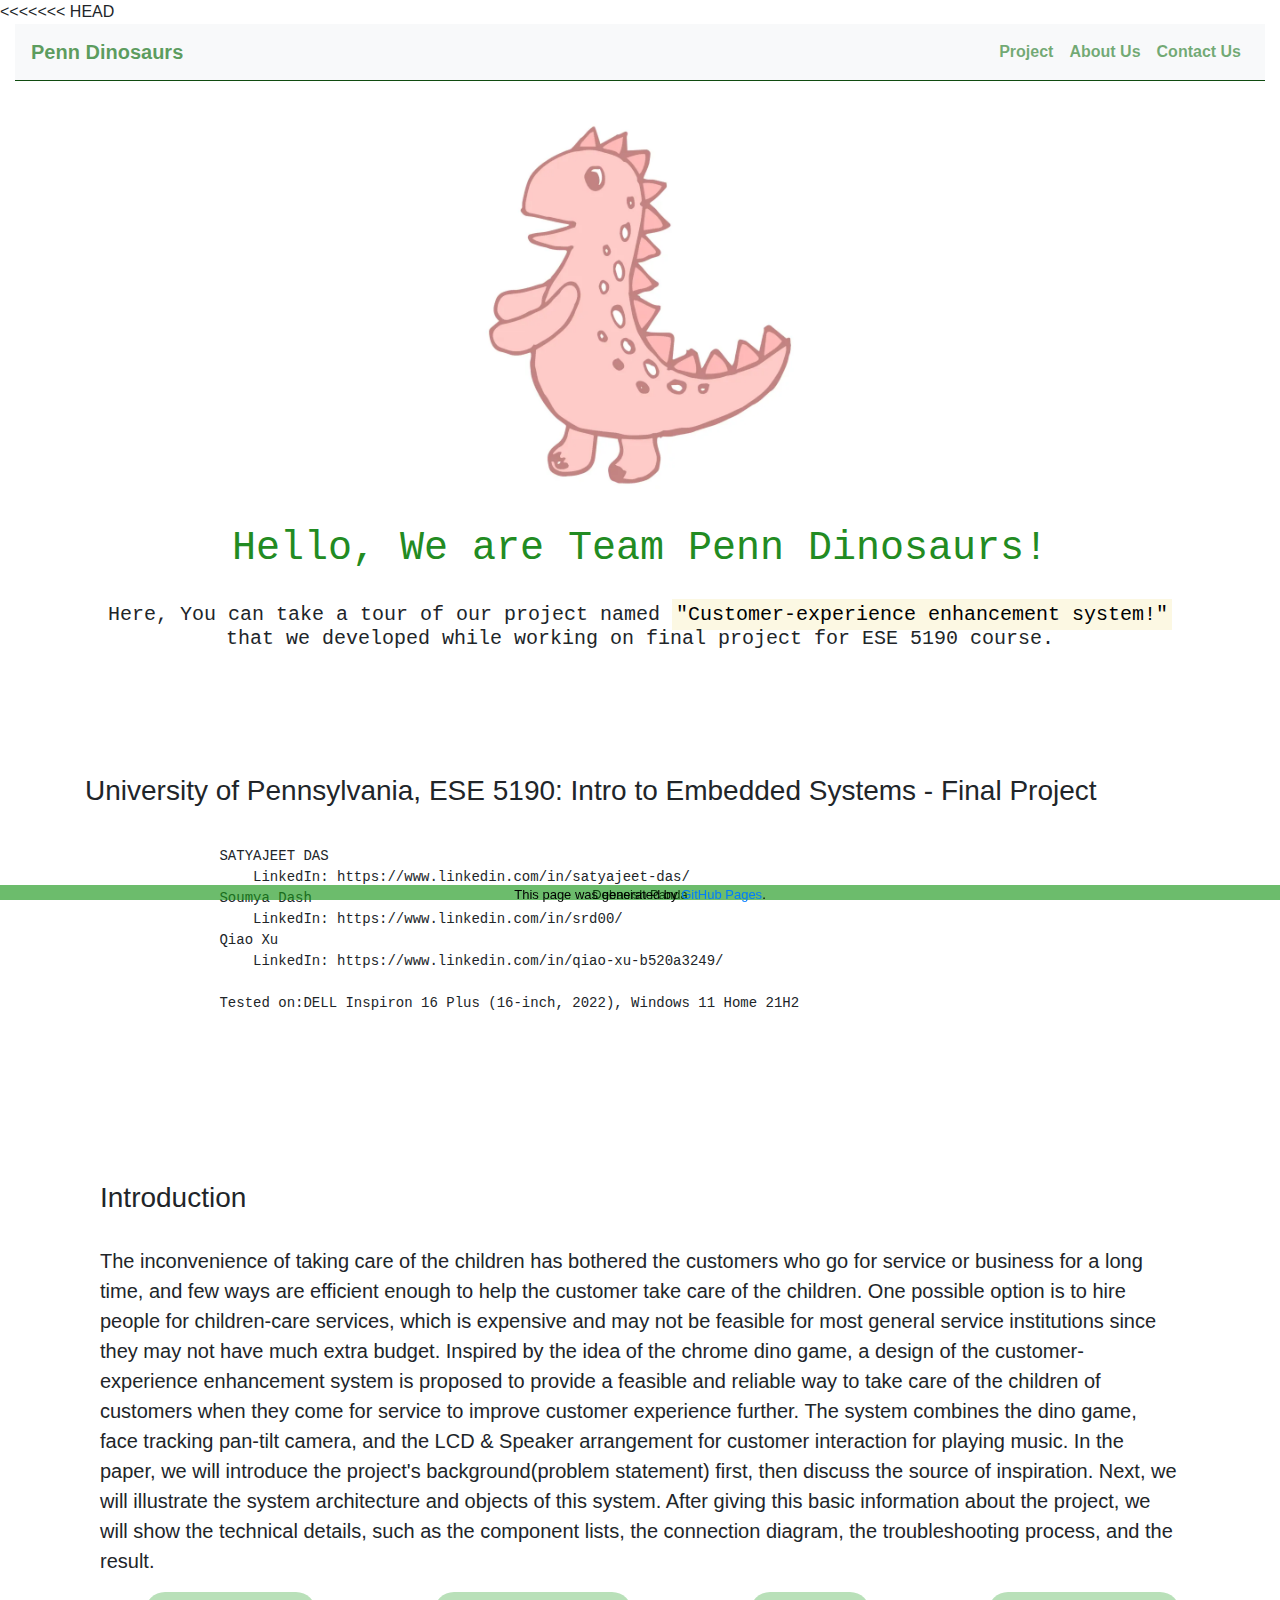
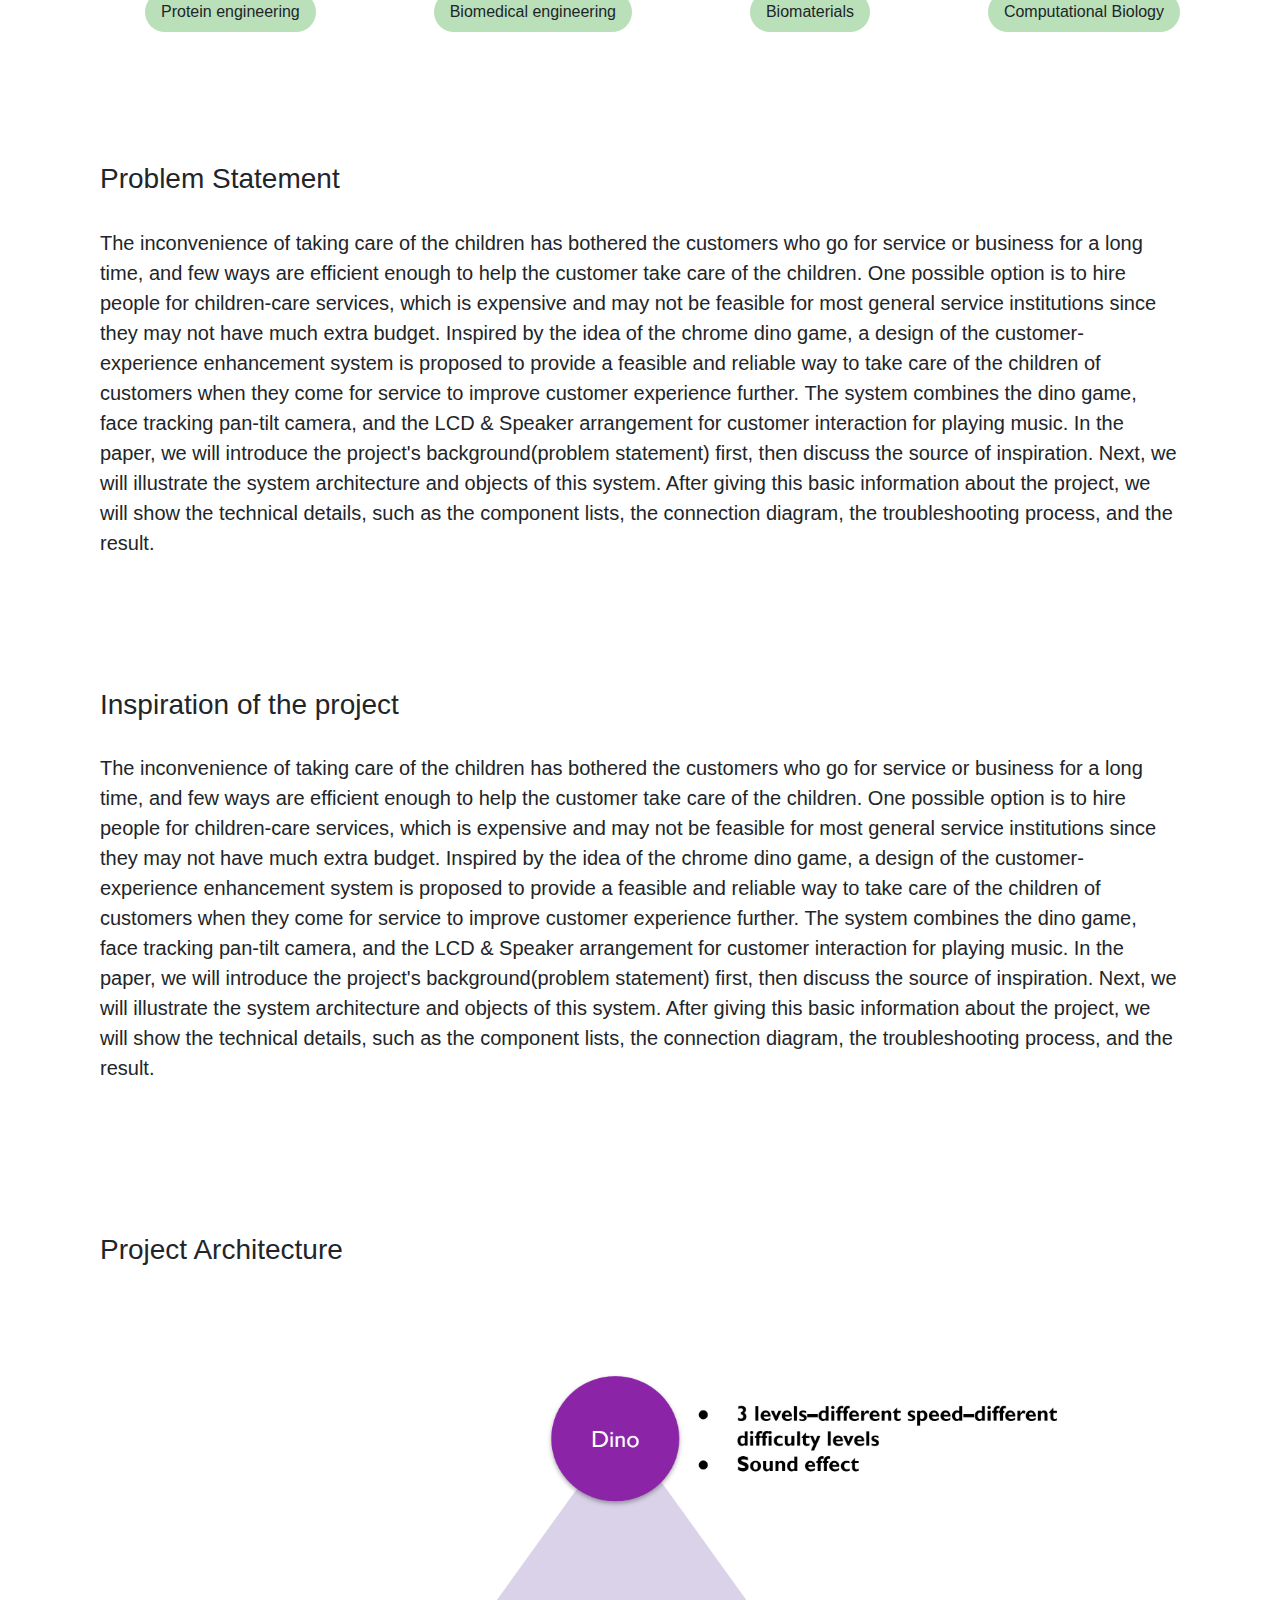
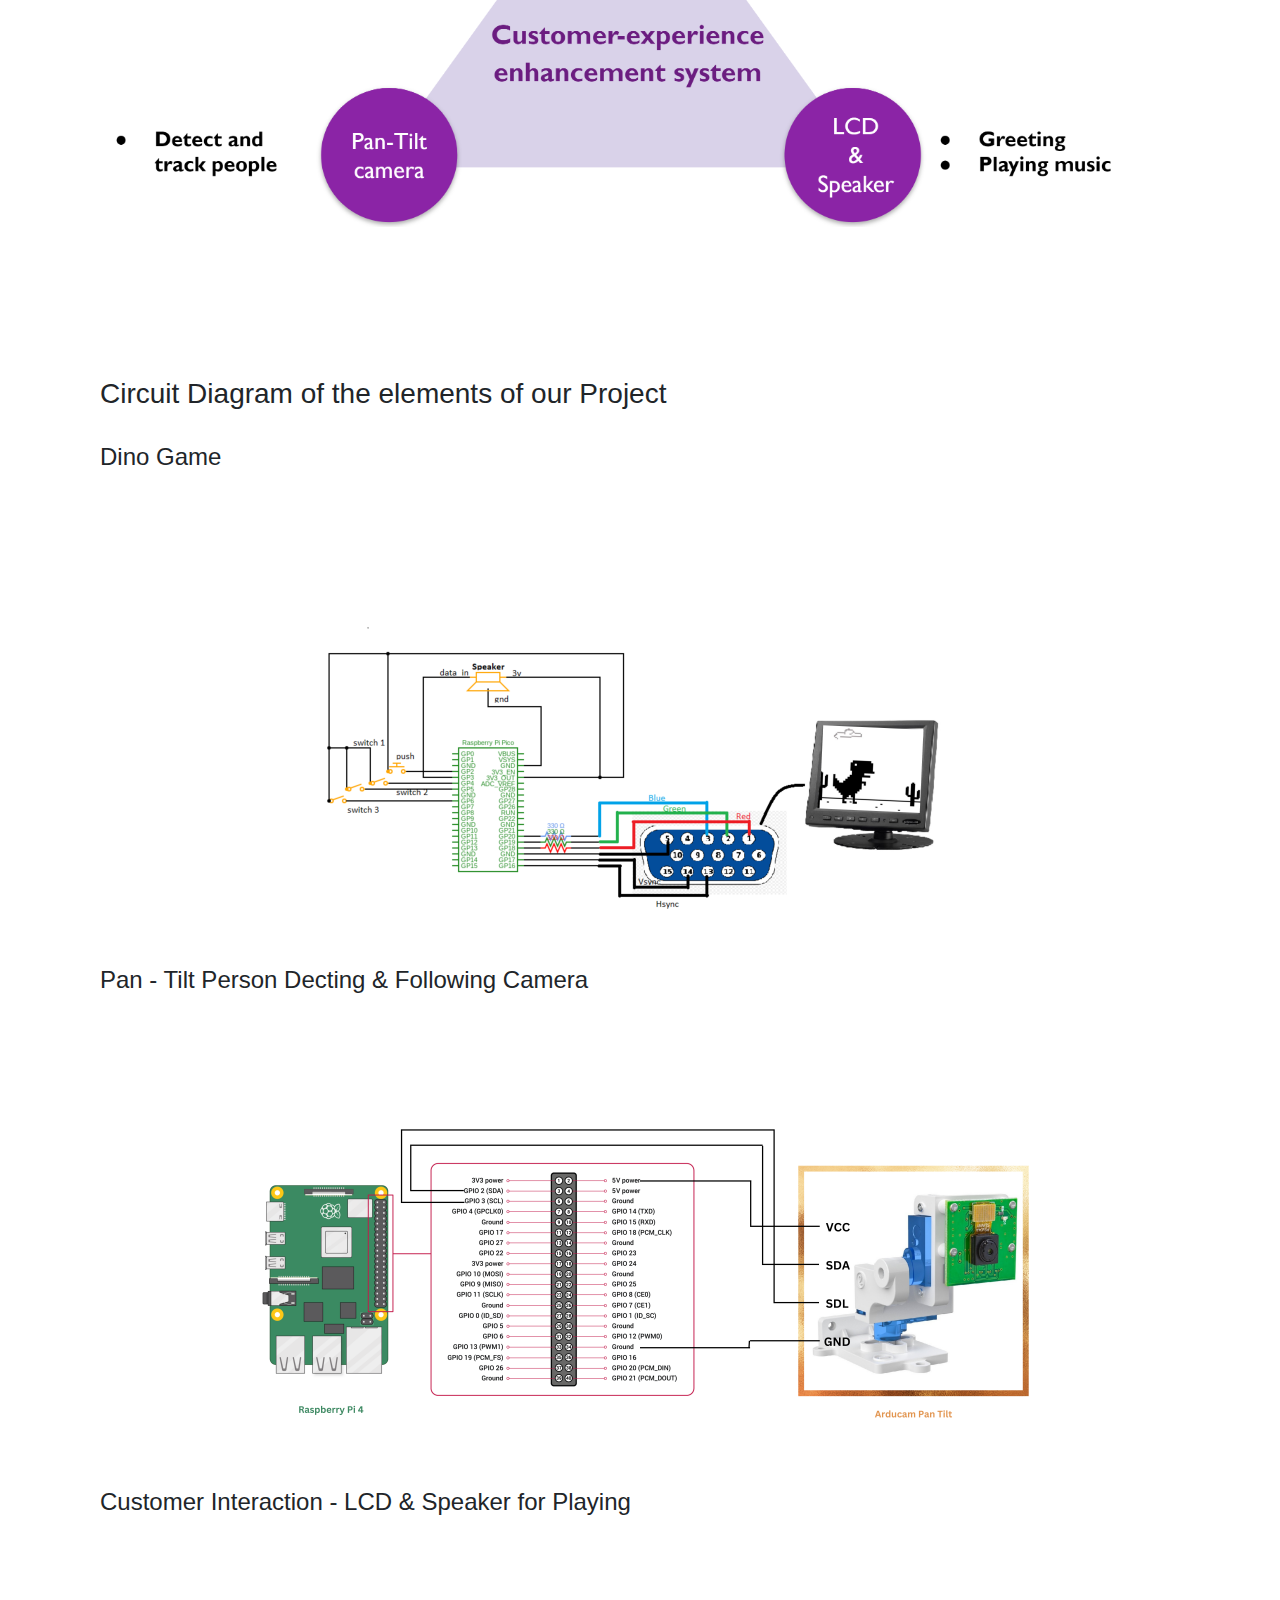
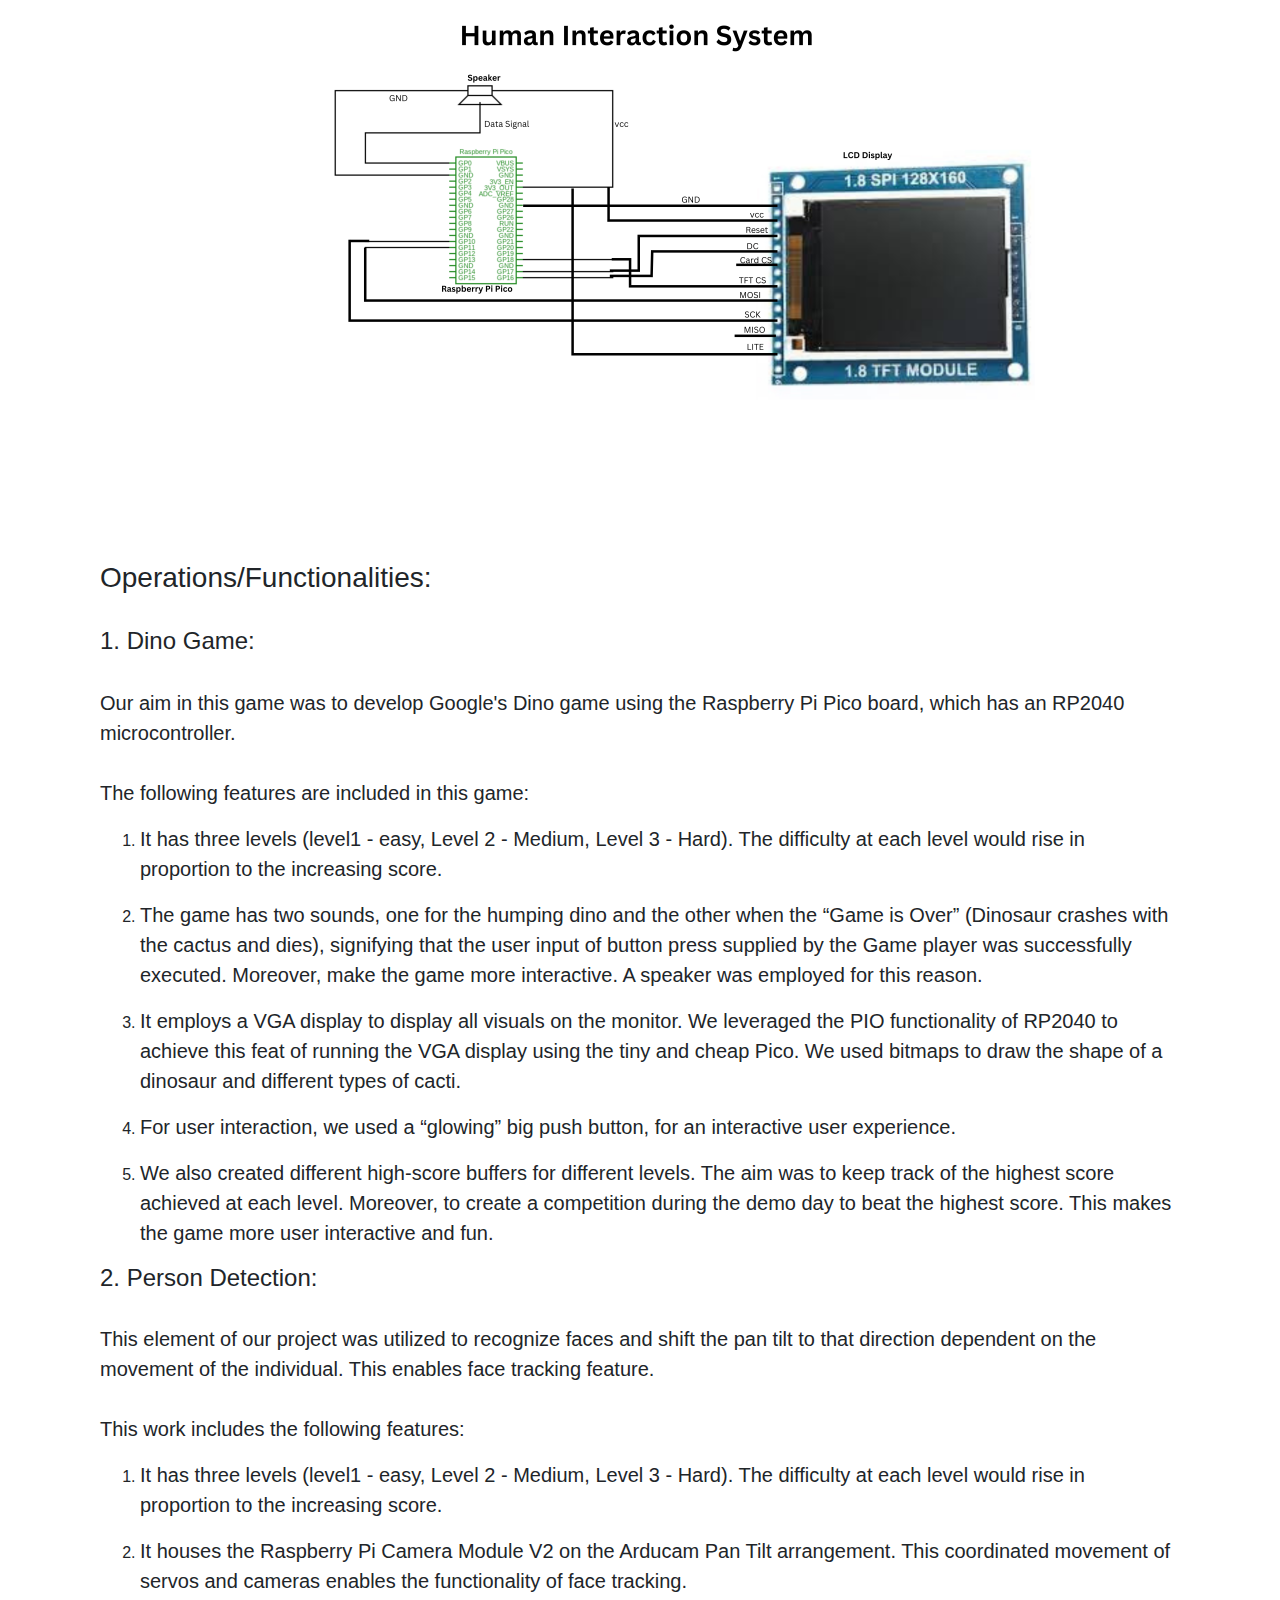
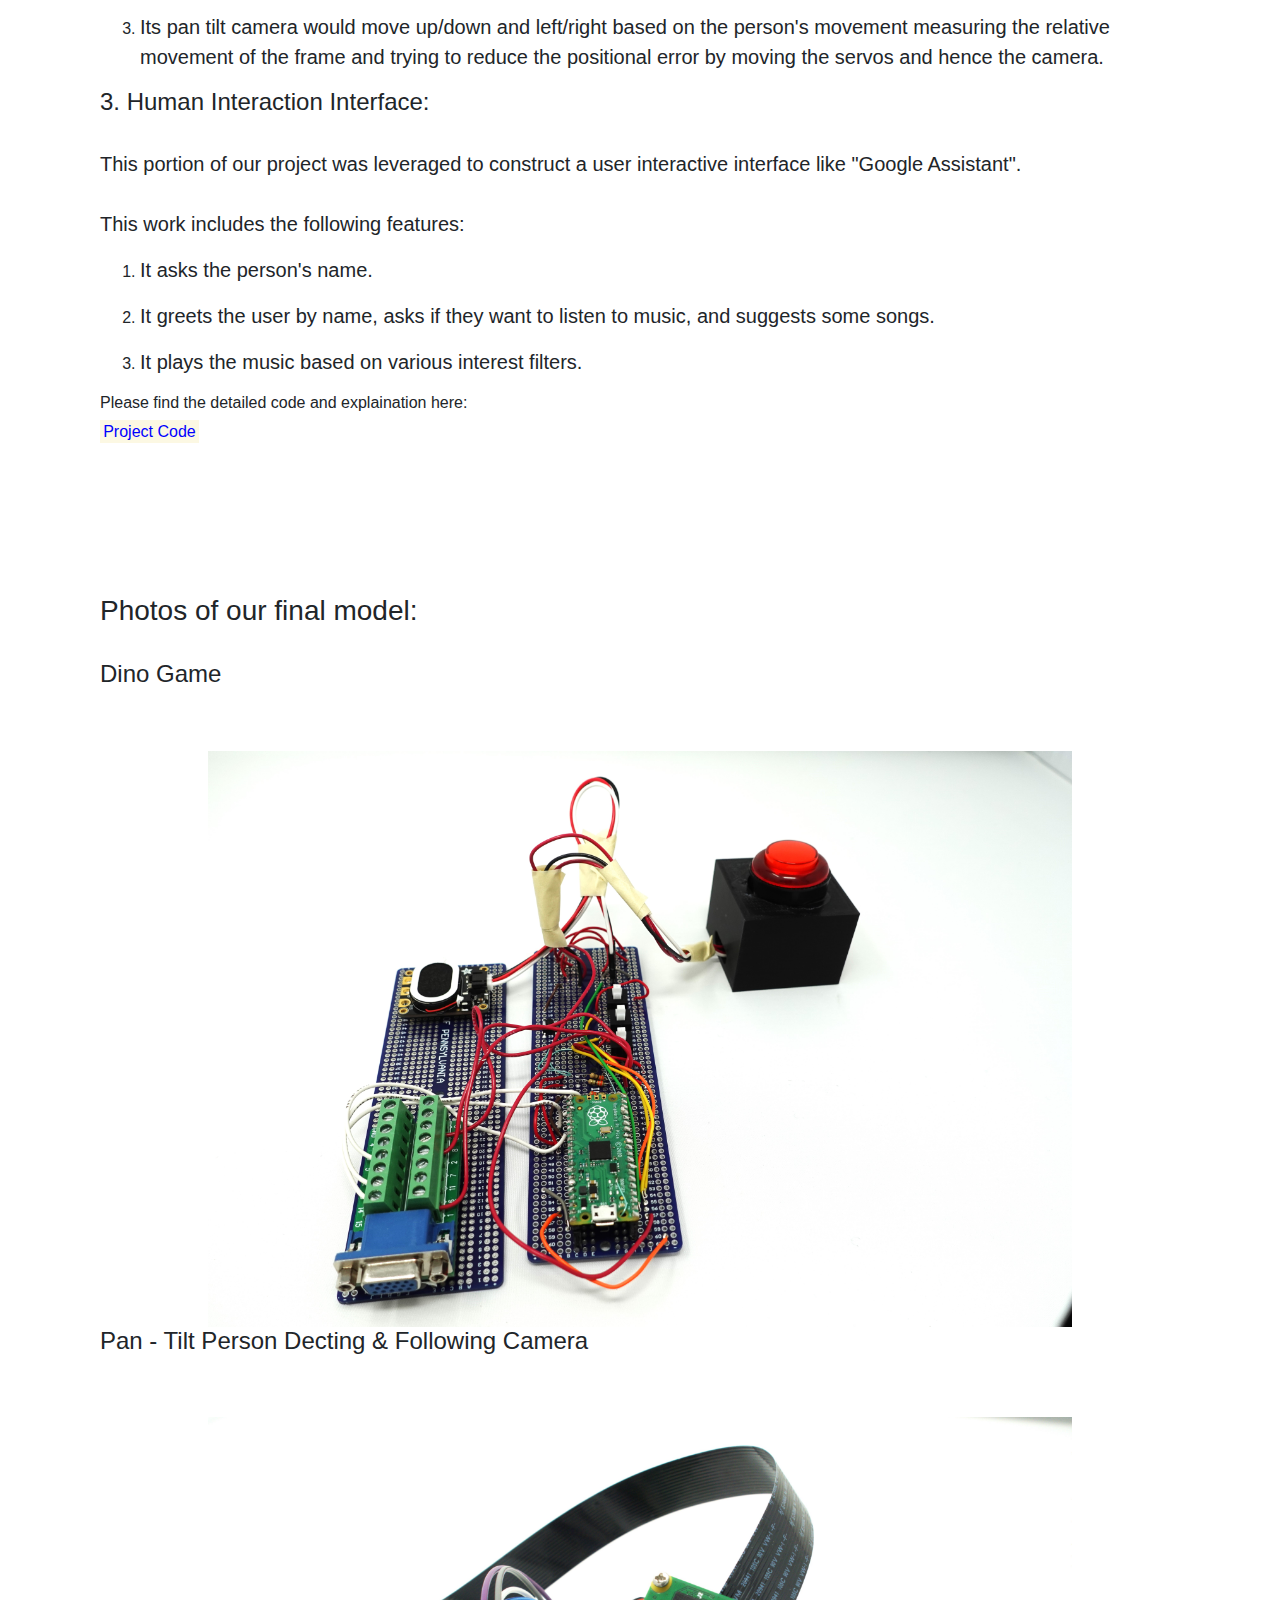
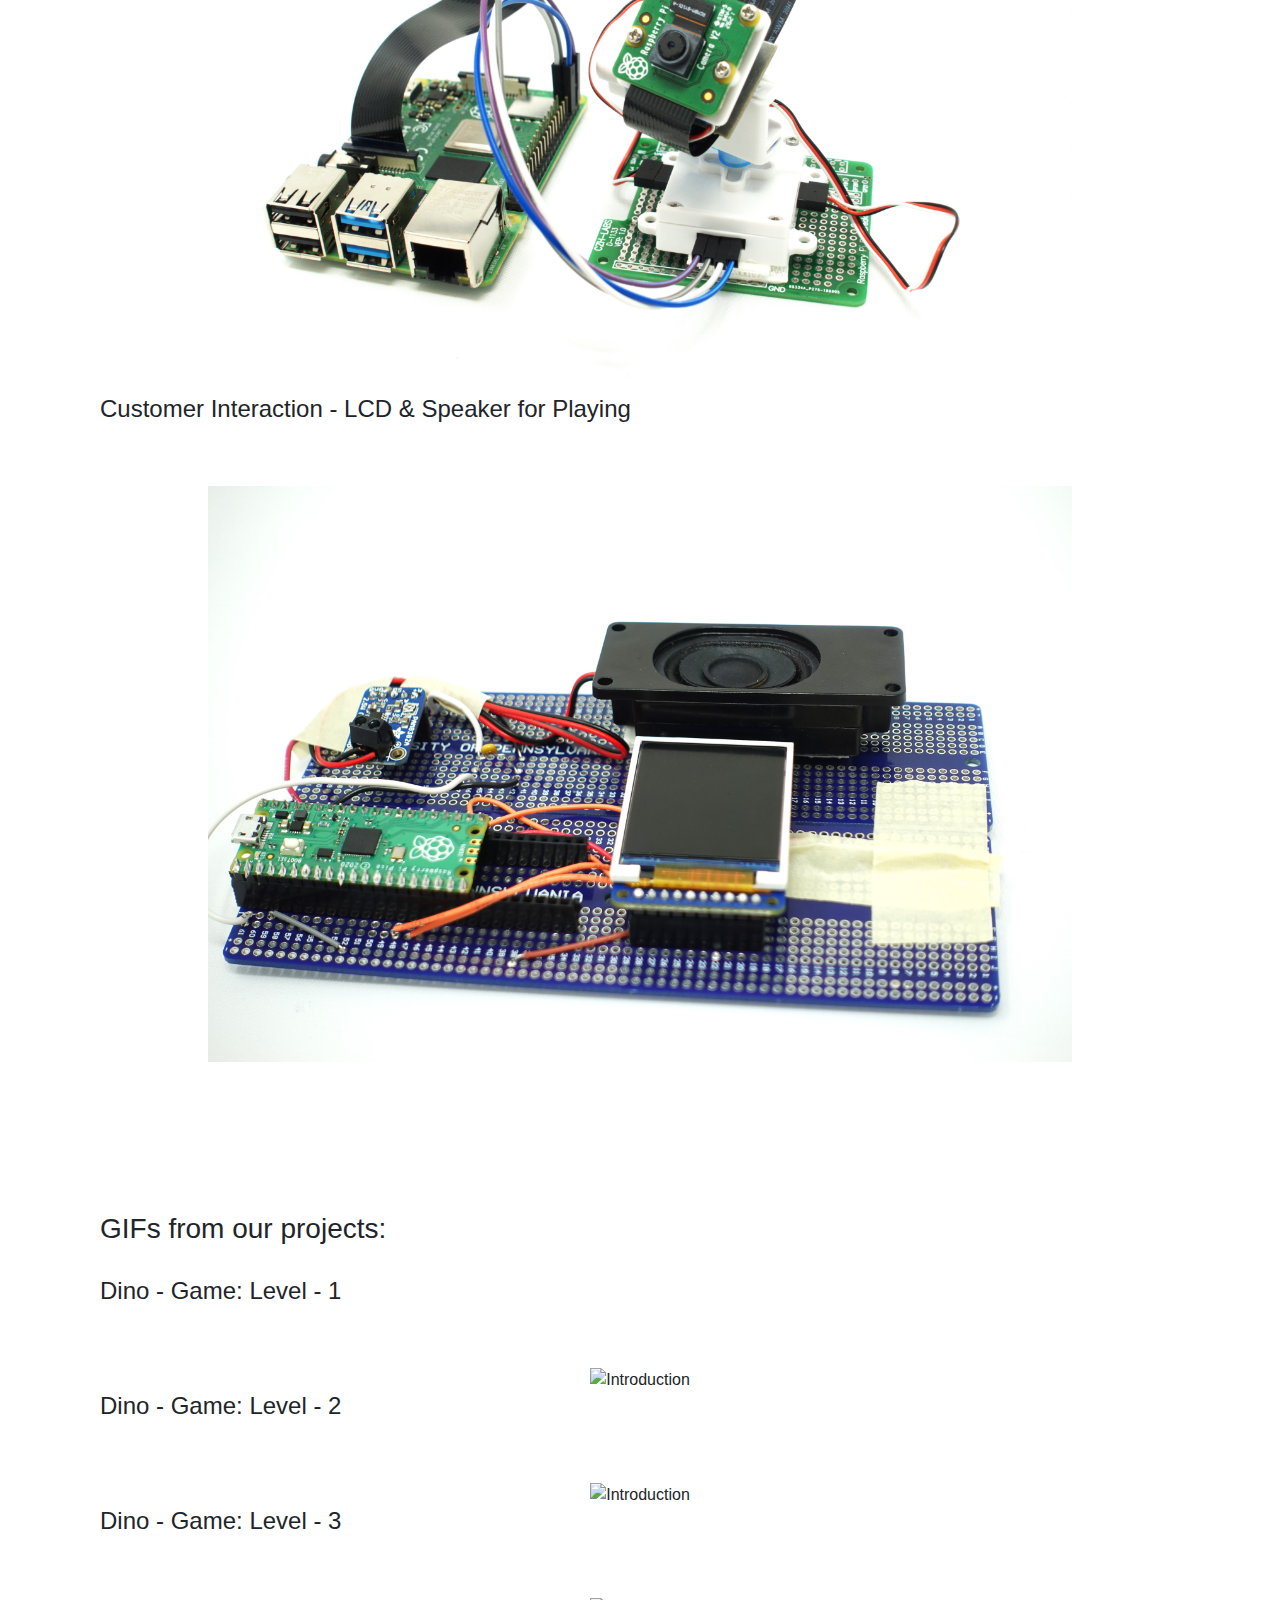
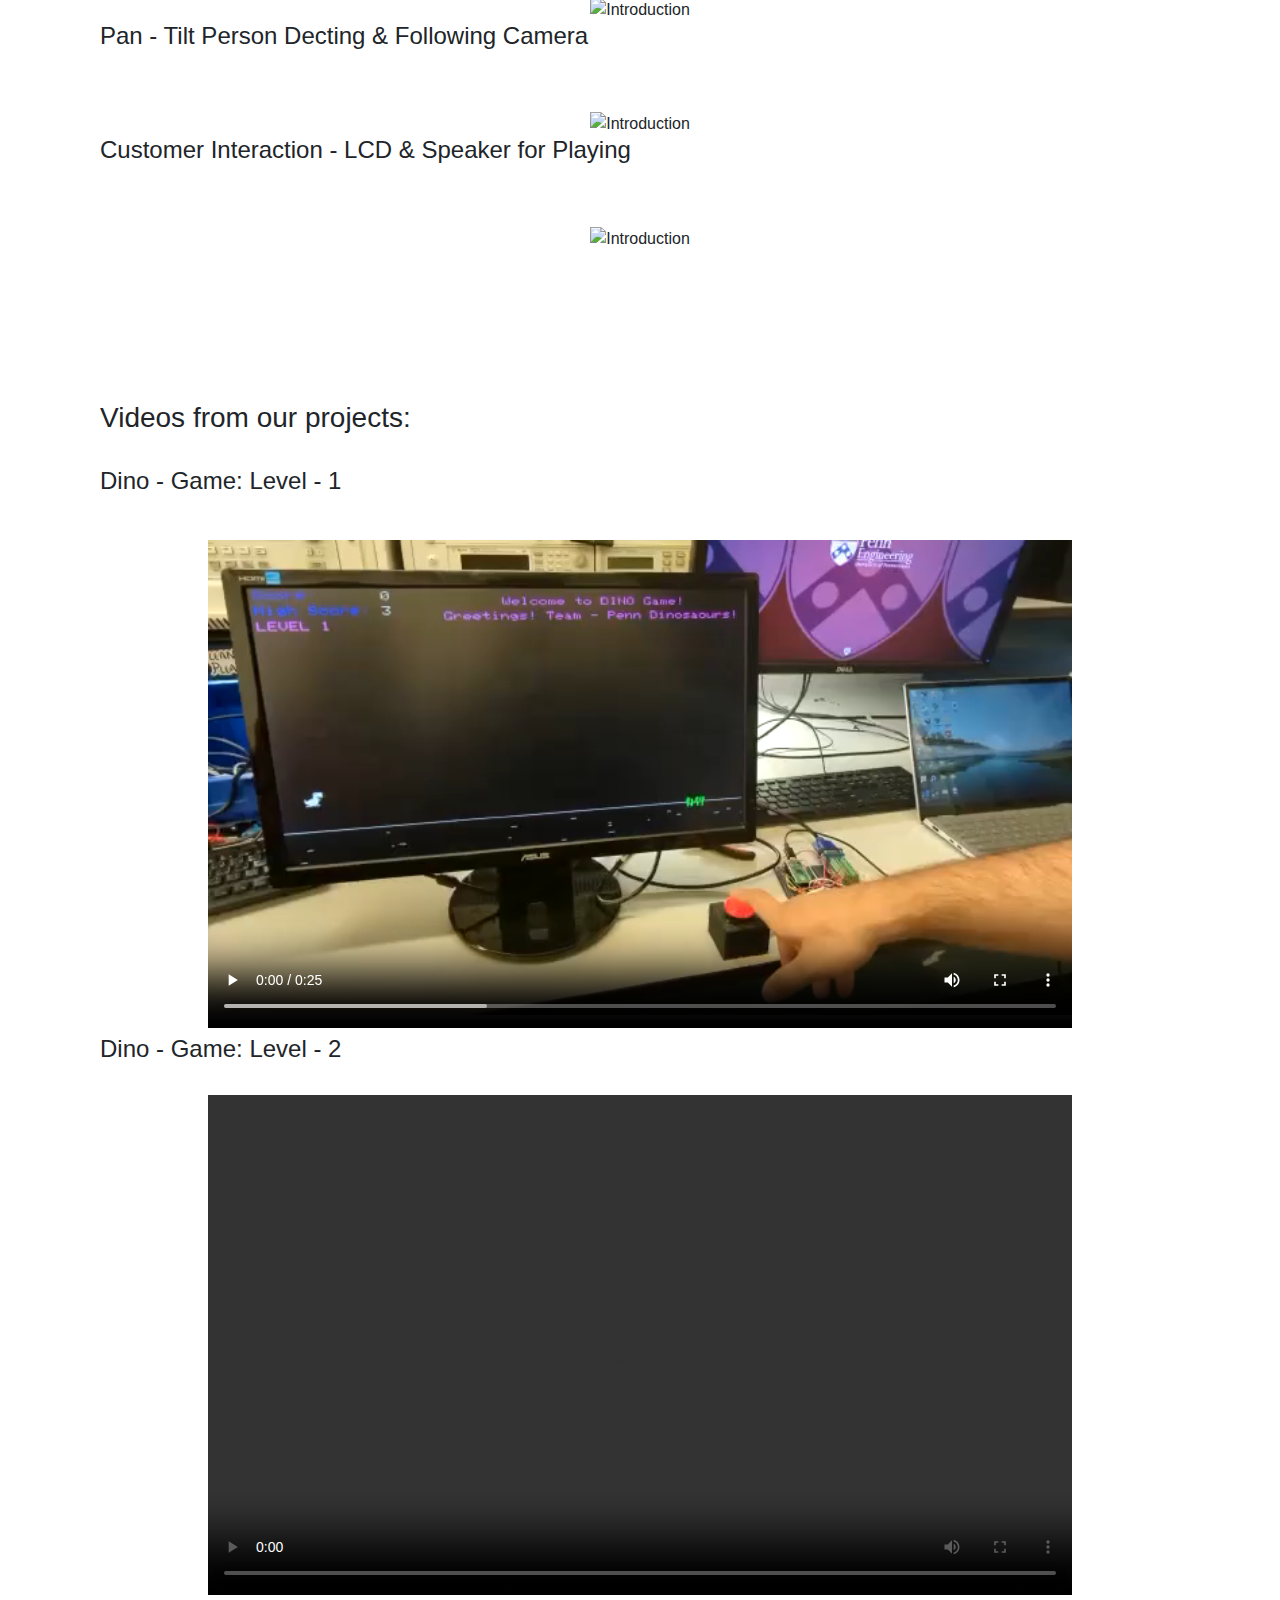
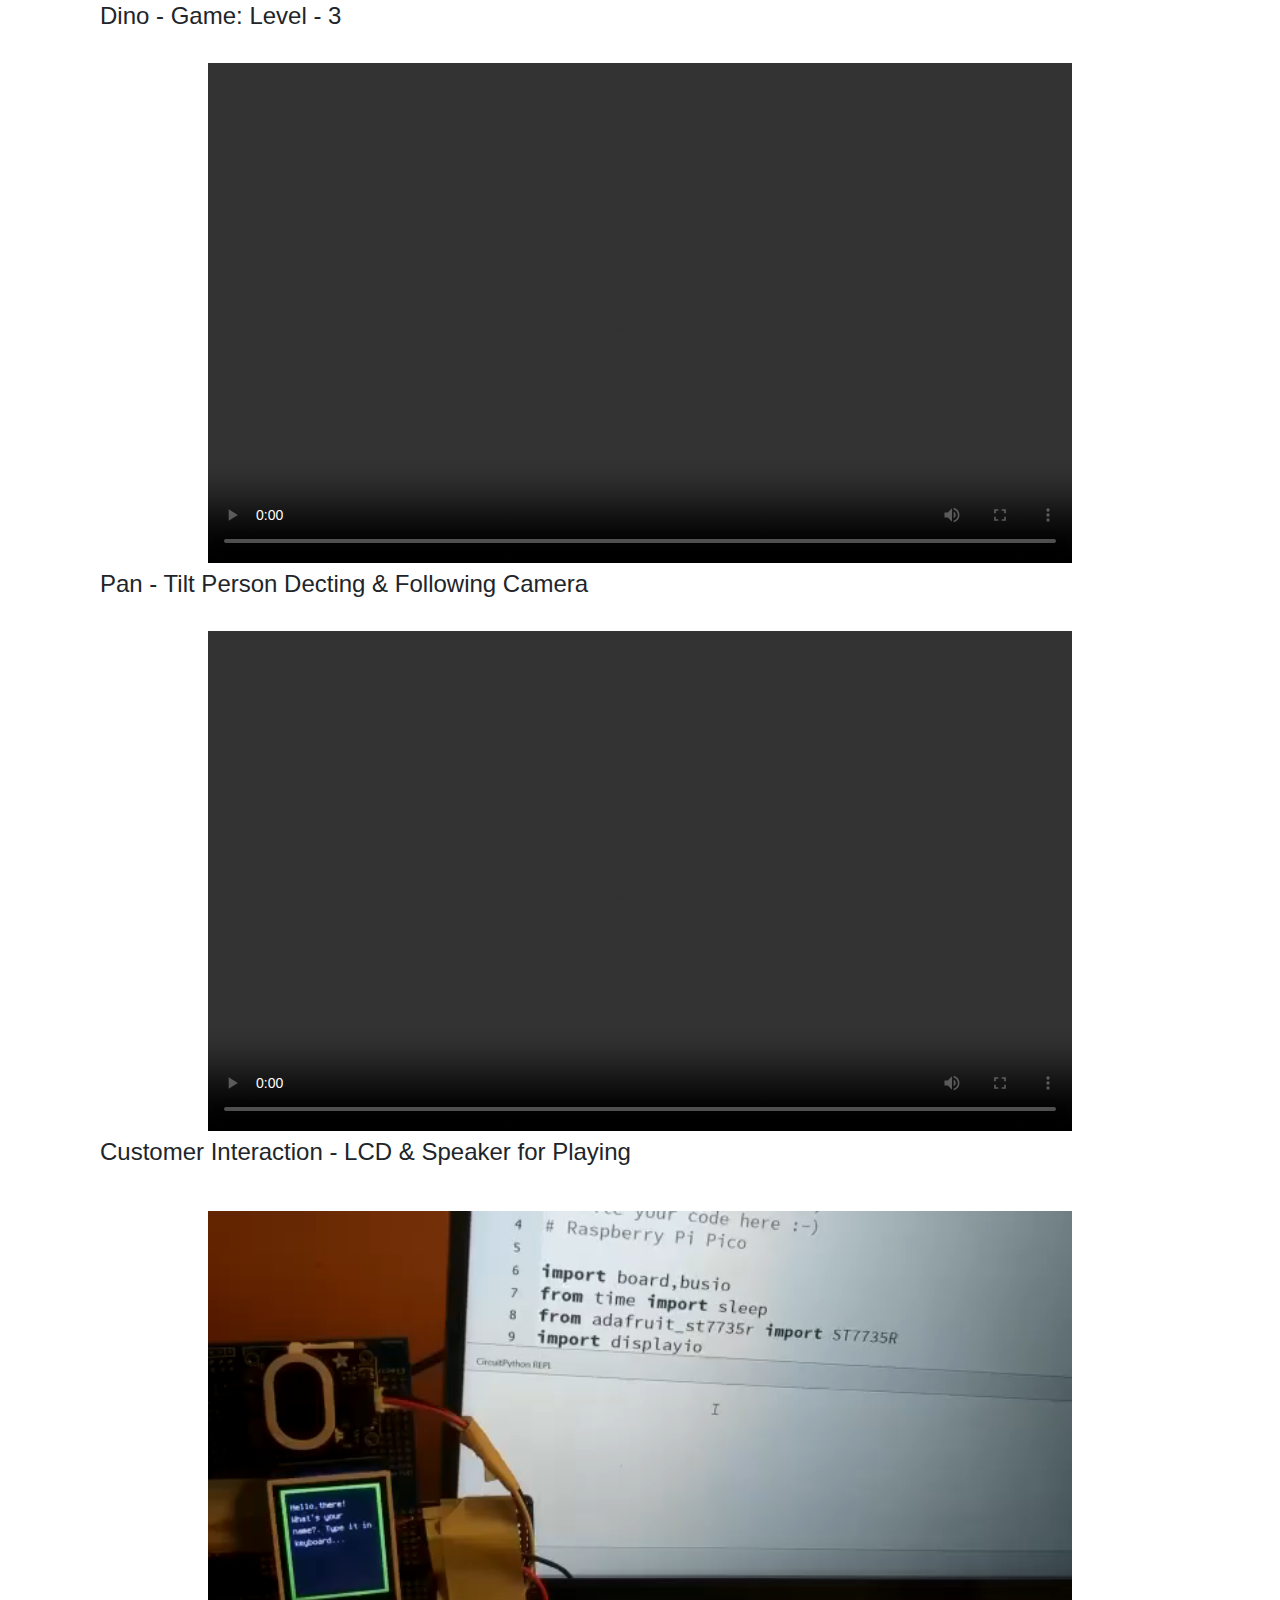
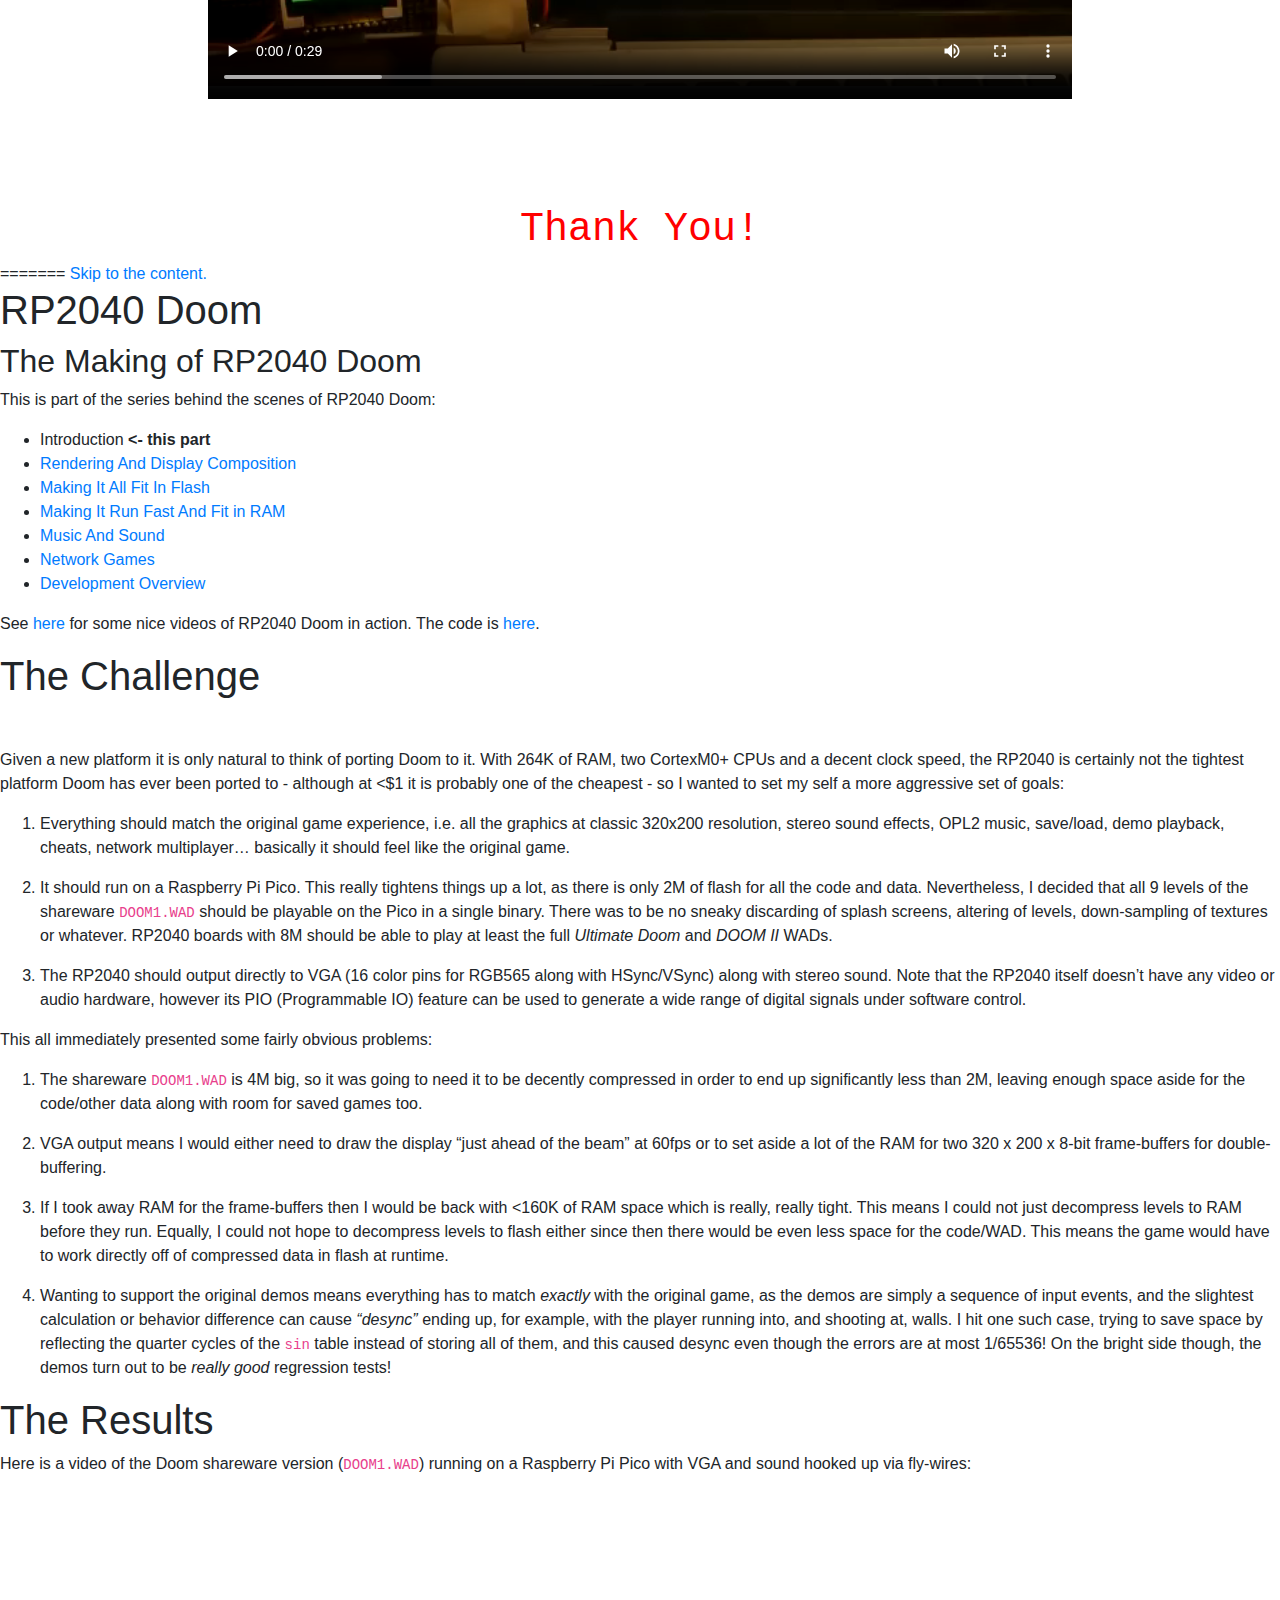
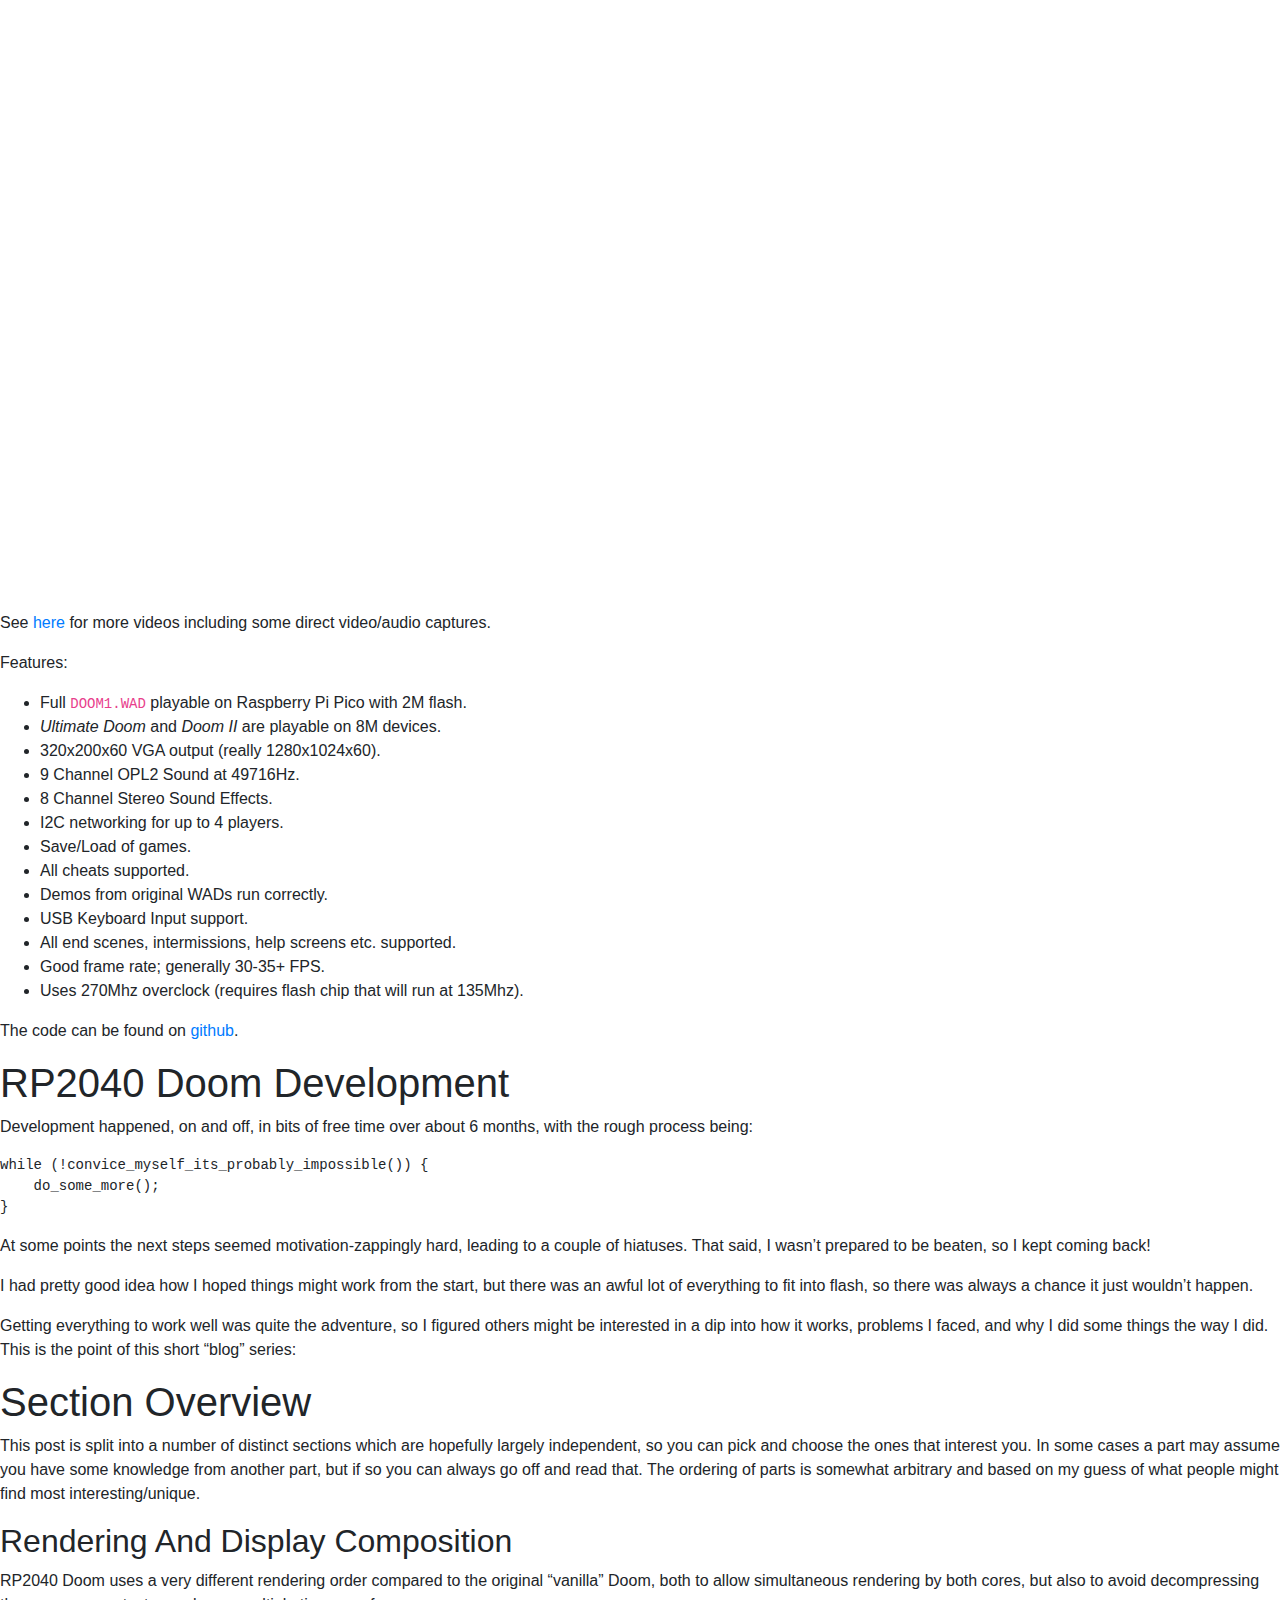
==== commit 4d5bf448: "new" ====
--- a/index.html
+++ b/index.html
@@ -1,4 +1,5 @@
 <!DOCTYPE html>
+<<<<<<< HEAD
 <html lang="en" dir="ltr">
   <head>
     <meta charset="utf-8">
@@ -312,5 +313,288 @@
           <center><p>Debasish Panda</p></center>
         </footer>
       </div>
+=======
+<html lang="en-US">
+  <head>
+    <meta charset="UTF-8">
+
+<!-- Begin Jekyll SEO tag v2.8.0 -->
+<title>RP2040 Doom | rp2040-doom</title>
+<meta name="generator" content="Jekyll v3.9.2" />
+<meta property="og:title" content="RP2040 Doom" />
+<meta property="og:locale" content="en_US" />
+<meta name="description" content="The Making of RP2040 Doom" />
+<meta property="og:description" content="The Making of RP2040 Doom" />
+<link rel="canonical" href="https://kilograham.github.io/rp2040-doom/" />
+<meta property="og:url" content="https://kilograham.github.io/rp2040-doom/" />
+<meta property="og:site_name" content="rp2040-doom" />
+<meta property="og:type" content="website" />
+<meta name="twitter:card" content="summary" />
+<meta property="twitter:title" content="RP2040 Doom" />
+<script type="application/ld+json">
+{"@context":"https://schema.org","@type":"WebSite","description":"The Making of RP2040 Doom","headline":"RP2040 Doom","name":"rp2040-doom","url":"https://kilograham.github.io/rp2040-doom/"}</script>
+<!-- End Jekyll SEO tag -->
+
+    <link rel="preconnect" href="https://fonts.gstatic.com">
+    <link rel="preload" href="https://fonts.googleapis.com/css?family=Open+Sans:400,700&display=swap" as="style" type="text/css" crossorigin>
+    <meta name="viewport" content="width=device-width, initial-scale=1">
+    <meta name="theme-color" content="#157878">
+    <meta name="apple-mobile-web-app-status-bar-style" content="black-translucent">
+    <link rel="stylesheet" href="/rp2040-doom/assets/css/style.css?v=57f514373e39cc8bef751188e7ec7b4c051c01fd">
+    <!-- start custom head snippets, customize with your own _includes/head-custom.html file -->
+
+<!-- Setup Google Analytics -->
+
+
+
+<!-- You can set your favicon here -->
+<!-- link rel="shortcut icon" type="image/x-icon" href="/rp2040-doom/favicon.ico" -->
+
+<!-- end custom head snippets -->
+
+  </head>
+  <body>
+    <a id="skip-to-content" href="#content">Skip to the content.</a>
+
+    <header class="page-header" role="banner">
+      <h1 class="project-name">RP2040 Doom</h1>
+      <h2 class="project-tagline">The Making of RP2040 Doom</h2>
+      
+      
+    </header>
+
+    <main id="content" class="main-content" role="main">
+      <p>This is part of the series behind the scenes of RP2040 Doom:</p>
+
+<ul>
+  <li>Introduction <strong>&lt;- this part</strong></li>
+  <li><a href="/rp2040-doom/rendering.html">Rendering And Display Composition</a></li>
+  <li><a href="/rp2040-doom/flash.html">Making It All Fit In Flash</a></li>
+  <li><a href="/rp2040-doom/speed_and_ram.html">Making It Run Fast And Fit in RAM</a></li>
+  <li><a href="/rp2040-doom/sound.html">Music And Sound</a></li>
+  <li><a href="/rp2040-doom/networking.html">Network Games</a></li>
+  <li><a href="/rp2040-doom/dev_overview.html">Development Overview</a></li>
+</ul>
+
+<p>See <a href="https://www.youtube.com/playlist?list=PL-_wCtHUfdDPi7i-4OIy5iQjQ3QSqq1Mh">here</a> for some nice videos of
+RP2040 Doom in action. The code is <a href="https://github.com/kilograham/rp2040-doom">here</a>.</p>
+
+<h1 id="the-challenge">The Challenge</h1>
+
+<p><img src="/rp2040-doom/rp2040.jpg" alt="" /></p>
+
+<p>Given a new platform it is only natural to think of porting Doom to it. With 264K of RAM, two CortexM0+ CPUs and a 
+decent 
+clock speed, the RP2040 is certainly not the tightest platform Doom has ever been ported to - although at &lt;$1 it 
+is probably one of the cheapest - so I wanted to set my self a more aggressive set of goals:</p>
+
+<ol>
+  <li>
+    <p>Everything should match the original game experience, i.e. all the graphics at classic 320x200 resolution, stereo 
+sound effects, 
+OPL2 music, save/load, demo playback, cheats, network multiplayer… basically it should feel like the original game.</p>
+  </li>
+  <li>
+    <p>It should run on a Raspberry Pi Pico. This really tightens things up a lot, as there is only 2M of flash for all the 
+code 
+and data. Nevertheless, I decided that all 9 levels of the shareware <code class="language-plaintext highlighter-rouge">DOOM1.WAD</code> should be playable on the Pico in a 
+single binary. There was to be no sneaky discarding of splash screens, altering of levels, down-sampling of 
+textures or whatever. RP2040 boards with 8M should be able to play at least the full <em>Ultimate Doom</em> and <em>DOOM II</em> 
+WADs.</p>
+  </li>
+  <li>
+    <p>The RP2040 should output directly to VGA (16 color pins for RGB565 
+along 
+with HSync/VSync) along with stereo sound. Note that the RP2040 itself doesn’t have any video or audio hardware, 
+however its PIO (Programmable IO) feature can be used to generate a wide range of digital signals under software 
+control.</p>
+  </li>
+</ol>
+
+<p>This all immediately presented some fairly obvious problems:</p>
+
+<ol>
+  <li>
+    <p>The shareware <code class="language-plaintext highlighter-rouge">DOOM1.WAD</code> is 4M big, so it was going to need it to be decently compressed in order to end 
+up significantly less than 2M, leaving enough space aside for the code/other data along with room for saved games 
+too.</p>
+  </li>
+  <li>
+    <p>VGA output means I would either need to draw the display “just ahead of the beam” at 60fps or to set aside a 
+lot of the RAM for two 320 x 200 x 8-bit frame-buffers for double-buffering.</p>
+  </li>
+  <li>
+    <p>If I took away RAM for the frame-buffers then I would be back with &lt;160K of RAM space which is really, really 
+tight. This means I could not just decompress levels to RAM before they run. Equally, I could not hope to 
+decompress 
+levels to flash either since then there would be even less space for the code/WAD. This means the game would 
+have to 
+work 
+directly 
+off of compressed data in flash at runtime.</p>
+  </li>
+  <li>
+    <p>Wanting to support the original demos means everything has to match <em>exactly</em> with the original game, as the 
+demos are simply a sequence of input events, and the slightest calculation or behavior difference can cause 
+<em>“desync”</em> 
+ending up, for example, with the player running into, and shooting at, walls. I hit one such case, trying to save 
+space by reflecting the quarter cycles of the <code class="language-plaintext highlighter-rouge">sin</code> table instead of storing all of them, and this caused desync 
+even 
+though the errors are at most 1/65536! On the bright side though, the demos turn out to be <em>really good</em> regression tests!</p>
+  </li>
+</ol>
+
+<h1 id="the-results">The Results</h1>
+
+<p>Here is a video of the Doom shareware version (<code class="language-plaintext highlighter-rouge">DOOM1.WAD</code>) running on a Raspberry Pi Pico with VGA and sound 
+hooked up via fly-wires:</p>
+
+<div style="position: relative; padding-bottom: 56.19%; clip-path: inset(2px 2px)">
+<iframe style="border: 1; top: 0; left: 0; width: 100%; height: 100%; position: absolute;" src="https://www.youtube.com/embed/eDVazQVycP4" title="RP2040 Doom on a Raspberry 
+Pi Pico" frameborder="0" allow="accelerometer; autoplay; clipboard-write; encrypted-media; gyroscope; picture-in-picture" allowfullscreen=""></iframe>
+</div>
+
+<p>See <a href="https://www.youtube.com/playlist?list=PL-_wCtHUfdDPi7i-4OIy5iQjQ3QSqq1Mh">here</a> for more videos including some 
+direct video/audio captures.</p>
+
+<p>Features:</p>
+
+<ul>
+  <li>Full <code class="language-plaintext highlighter-rouge">DOOM1.WAD</code> playable on Raspberry Pi Pico with 2M flash.</li>
+  <li><em>Ultimate Doom</em> and <em>Doom II</em> are playable on 8M devices.</li>
+  <li>320x200x60 VGA output (really 1280x1024x60).</li>
+  <li>9 Channel OPL2 Sound at 49716Hz.</li>
+  <li>8 Channel Stereo Sound Effects.</li>
+  <li>I2C networking for up to 4 players.</li>
+  <li>Save/Load of games.</li>
+  <li>All cheats supported.</li>
+  <li>Demos from original WADs run correctly.</li>
+  <li>USB Keyboard Input support.</li>
+  <li>All end scenes, intermissions, help screens etc. supported.</li>
+  <li>Good frame rate; generally 30-35+ FPS.</li>
+  <li>Uses 270Mhz overclock (requires flash chip that will run at 135Mhz).</li>
+</ul>
+
+<p>The code can be found on <a href="https://github.com/kilograham/rp2040-doom">github</a>.</p>
+
+<h1 id="rp2040-doom-development">RP2040 Doom Development</h1>
+
+<p>Development happened, on and off, in bits of free time over about 6 months, with the rough process being:</p>
+
+<div class="language-plaintext highlighter-rouge"><div class="highlight"><pre class="highlight"><code>while (!convice_myself_its_probably_impossible()) {
+    do_some_more();
+}
+</code></pre></div></div>
+
+<p>At some points the next steps seemed motivation-zappingly hard, leading to a couple of hiatuses. 
+That said, I wasn’t prepared to be beaten, so I kept coming back!</p>
+
+<p>I had pretty good idea how I hoped things might work from the start, but there was an awful lot of 
+everything to fit into flash, so there was always a chance it just wouldn’t happen.</p>
+
+<p>Getting everything to work well was quite the adventure, so I figured others might be interested in a dip into how it 
+works, problems I faced, and why I did some things the way I did. This is the point of this short “blog” series:</p>
+
+<h1 id="section-overview">Section Overview</h1>
+
+<p>This post is split into a number of distinct sections which are hopefully largely independent, so you can pick 
+and choose the ones that interest you. In some cases a part may assume you have some knowledge from another part, 
+but if so you can always go off and read that. The ordering of parts is somewhat arbitrary and based on my guess of 
+what 
+people might find most interesting/unique.</p>
+
+<h2 id="rendering-and-display-composition">Rendering And Display Composition</h2>
+<p>RP2040 Doom uses a very different rendering order compared to the original “vanilla” Doom, both to allow simultaneous 
+rendering by 
+both 
+cores, but also to avoid decompressing the same source texture columns multiple times per frame.</p>
+
+<p>Additionally, there is some hard work that goes 
+into compositing the final display, dealing with menu overlays and wipe effects, all of which were complicated by the 
+fact that there only turned out to be enough RAM for two 320x168 buffers, i.e. the area above the status bar. 
+This section also describes how the 320x200 VGA display (actually 1280x1024) is driven.</p>
+
+<p>You can read all about the rendering and display composition <a href="/rp2040-doom/rendering.html">here</a>.</p>
+
+<h2 id="making-it-all-fit-in-flash">Making It All Fit In Flash</h2>
+<p>As mentioned above, getting the whole shareware game to fit in 2M is hard work.  The level data, music and graphics 
+are all compressed in novel/custom manners. All compressed level data and graphics must be random-accessible in flash,
+as there 
+is no 
+spare RAM to compress even one level worth of anything.
+All in all there are quite a number of interesting and perhaps unusual techniques used to shoe-horn the data into the 
+new WHD (“<em>W</em>here’s <em>H</em>alf the <em>D</em>ata”) format, and they are described in this section.
+Additionally, the saved game format had to be shrunk by a factor of about 10x to store saved games in flash too!</p>
+
+<p>You can read all about the compression techniques <a href="/rp2040-doom/flash.html">here</a>.</p>
+
+<h2 id="making-it-run-fast-and-fit-in-ram">Making It Run Fast And Fit in RAM</h2>
+
+<p>The RP2040 only has 264K of RAM. A straight RP2040 compile of the Chocolate Doom source code off which RP2040 Doom is 
+based requires 300K of static mutable data, and a minimum of about another 700K for dynamic allocation. The math 
+clearly 
+does 
+not add up, so some liposuction would be required.</p>
+
+<p>Additionally, there is little point in doing any of this if the game does not run at a decent frame rate. Getting 
+things to run fast enough was also quite a challenge, and sadly the less RAM you have, the slower things are 
+likely to be, as code or data are relegated to the slower-to-access flash.</p>
+
+<p>You can read all about the techniques and trade-offs <a href="/rp2040-doom/speed_and_ram.html">here</a>.</p>
+
+<h2 id="music-and-sound">Music And Sound</h2>
+
+<p>One of the main sound cards of the day when Doom was the Sound Blaster which had 8-bit sampled audio output along 
+with a 9 channel Yamaha YM3812 (OPL2) synthesizer as used on the prior Ad Lib card. Recreating this MIDI/synthesizer 
+sound 
+really duplicates the mood of the original game, but emulating the OPL2 fast enough to run on a Cortex-M0+ 
+microcontroller at all is non-trivial. 
+This is even more of a challenge if you want it to consume only a <em>small</em> 
+fraction of your CPU time, and also use very little RAM.</p>
+
+<p>This is discussed, along with brief details of the sampled sound effect generation, in the sound section <a href="/rp2040-doom/sound.html">here</a>.</p>
+
+<h2 id="network-games">Network Games</h2>
+<p>Microcontrollers have GPIOs, and you can connect them together with wires, so it seemed rude not to implement some 
+sort of network game support. RP2040 Doom supports up to four players in regular/deathmatch mulit-player over a two 
+wire I2C 
+connection.</p>
+
+<p>You can read brief details <a href="/rp2040-doom/networking.html">here</a>.</p>
+
+<h2 id="development-overview">Development Overview</h2>
+
+<p>I didn’t just start with a working source port and expect to compile it for the RP2040 and be immediately able to start 
+debugging from there. This section describes the rough process of getting from A to B through intermediate steps, along 
+with whatever other miscellaneous items that didn’t really fit anywhere else!</p>
+
+<p>You can read more <a href="/rp2040-doom/dev_overview.html">here</a>.</p>
+
+<h1 id="credits">Credits</h1>
+
+<ul>
+  <li>This port is based off the awesome original-dos-doom-experience-focused <a href="https://www.
+chocolate-doom.org/wiki/index.
+php/Chocolate_Doom">chocolate-doom</a>, 
+which is itself based off the original Id Linux shareware <a href="https://github.com/id-Software/DOOM">source code</a>. Thanks of course to the original team at Id for starting it all.</li>
+  <li>The OPL2 emulation is derived from <a href="https://github.com/digital-sound-antiques/emu8950">emu8950</a>.</li>
+  <li>The sound effects are ADPCM compressed using <a href="https://github.com/dbry/adpcm-xq">ADPCM-XQ</a>.</li>
+  <li>No code from other minimalist Doom ports is used, however I did borrow the classification of object types that 
+are static decorations from a Doom-on-a-light-bulb port that came out just as I was about to have to do it myself!</li>
+</ul>
+
+<hr />
+
+<p>Read the first section <a href="/rp2040-doom/rendering.html">Rendering And Display Composition</a> next.</p>
+
+<p>Find me on <a href="https://twitter.com/kilograham5">twitter</a>.</p>
+
+
+      <footer class="site-footer">
+        
+        <span class="site-footer-credits">This page was generated by <a href="https://pages.github.com">GitHub Pages</a>.</span>
+      </footer>
+    </main>
+>>>>>>> 90c95c4ef17c560d750cea6dde63627cff40406d
   </body>
 </html>
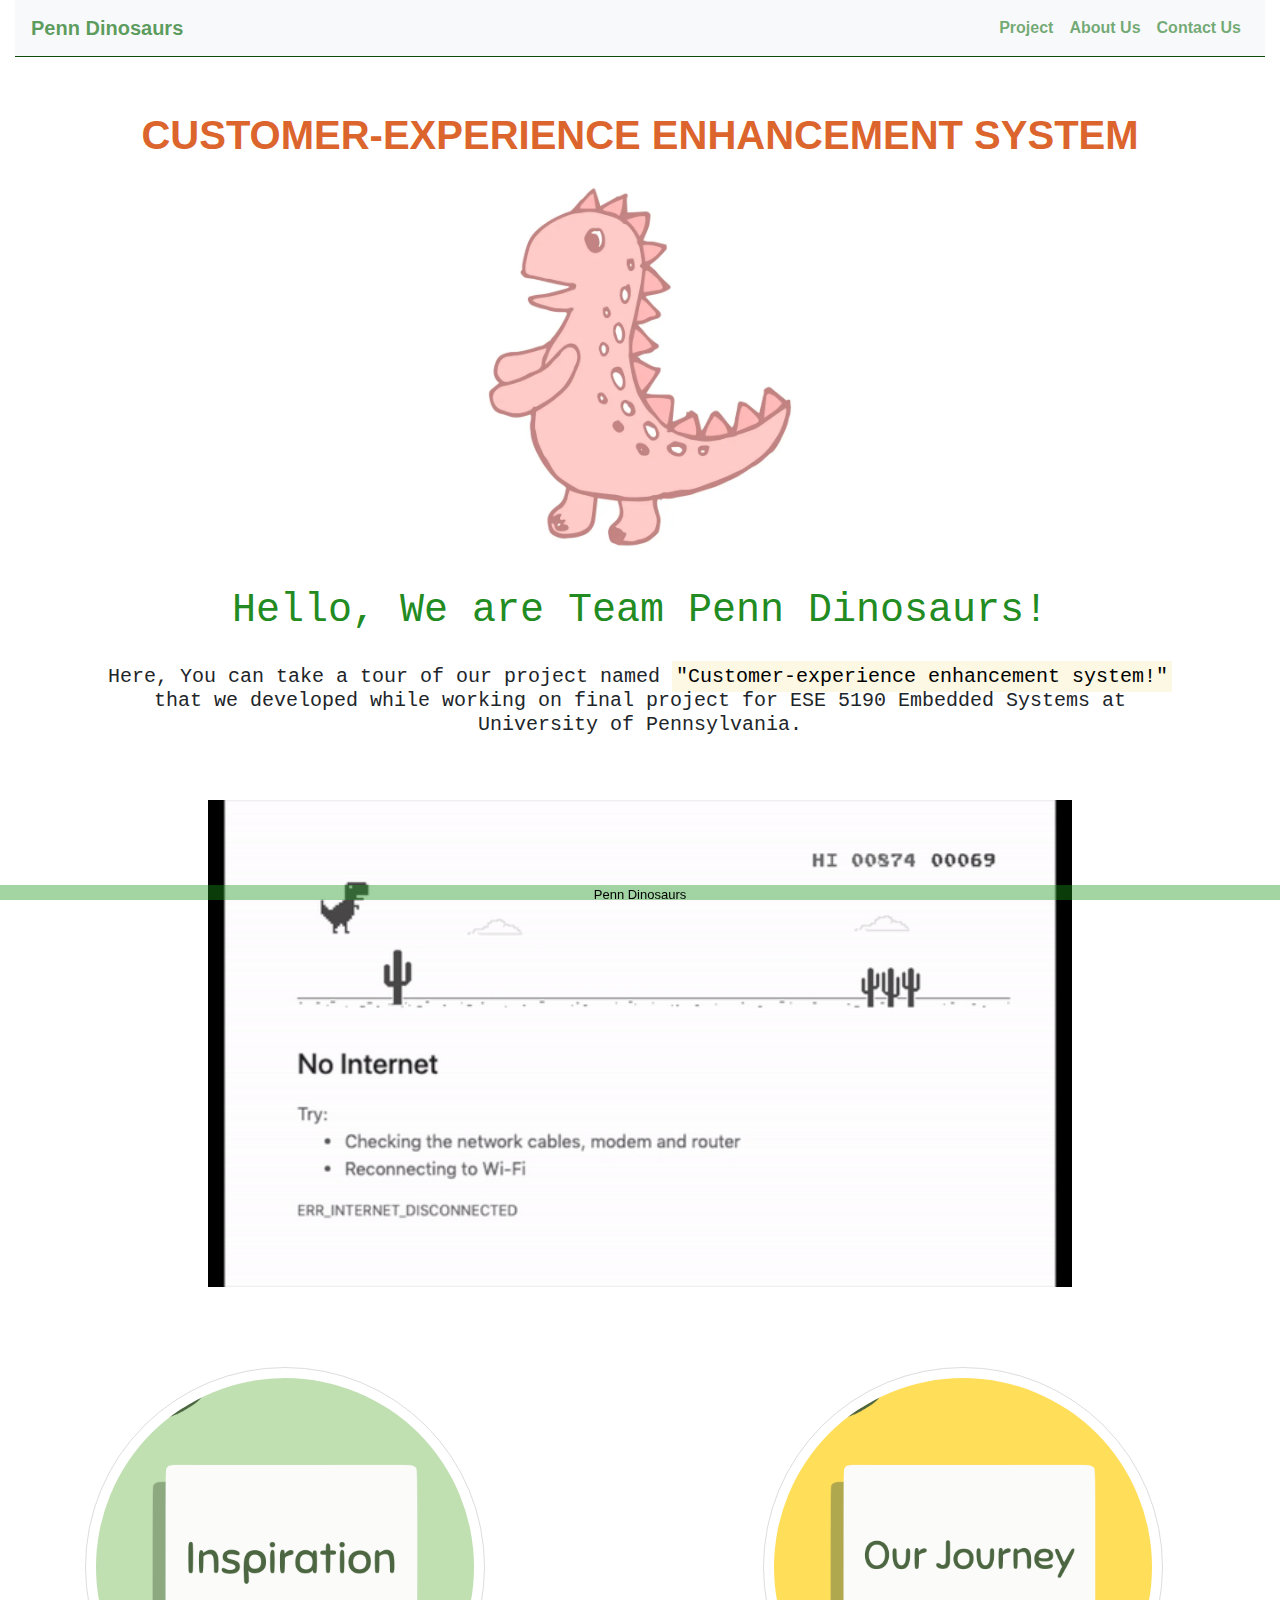
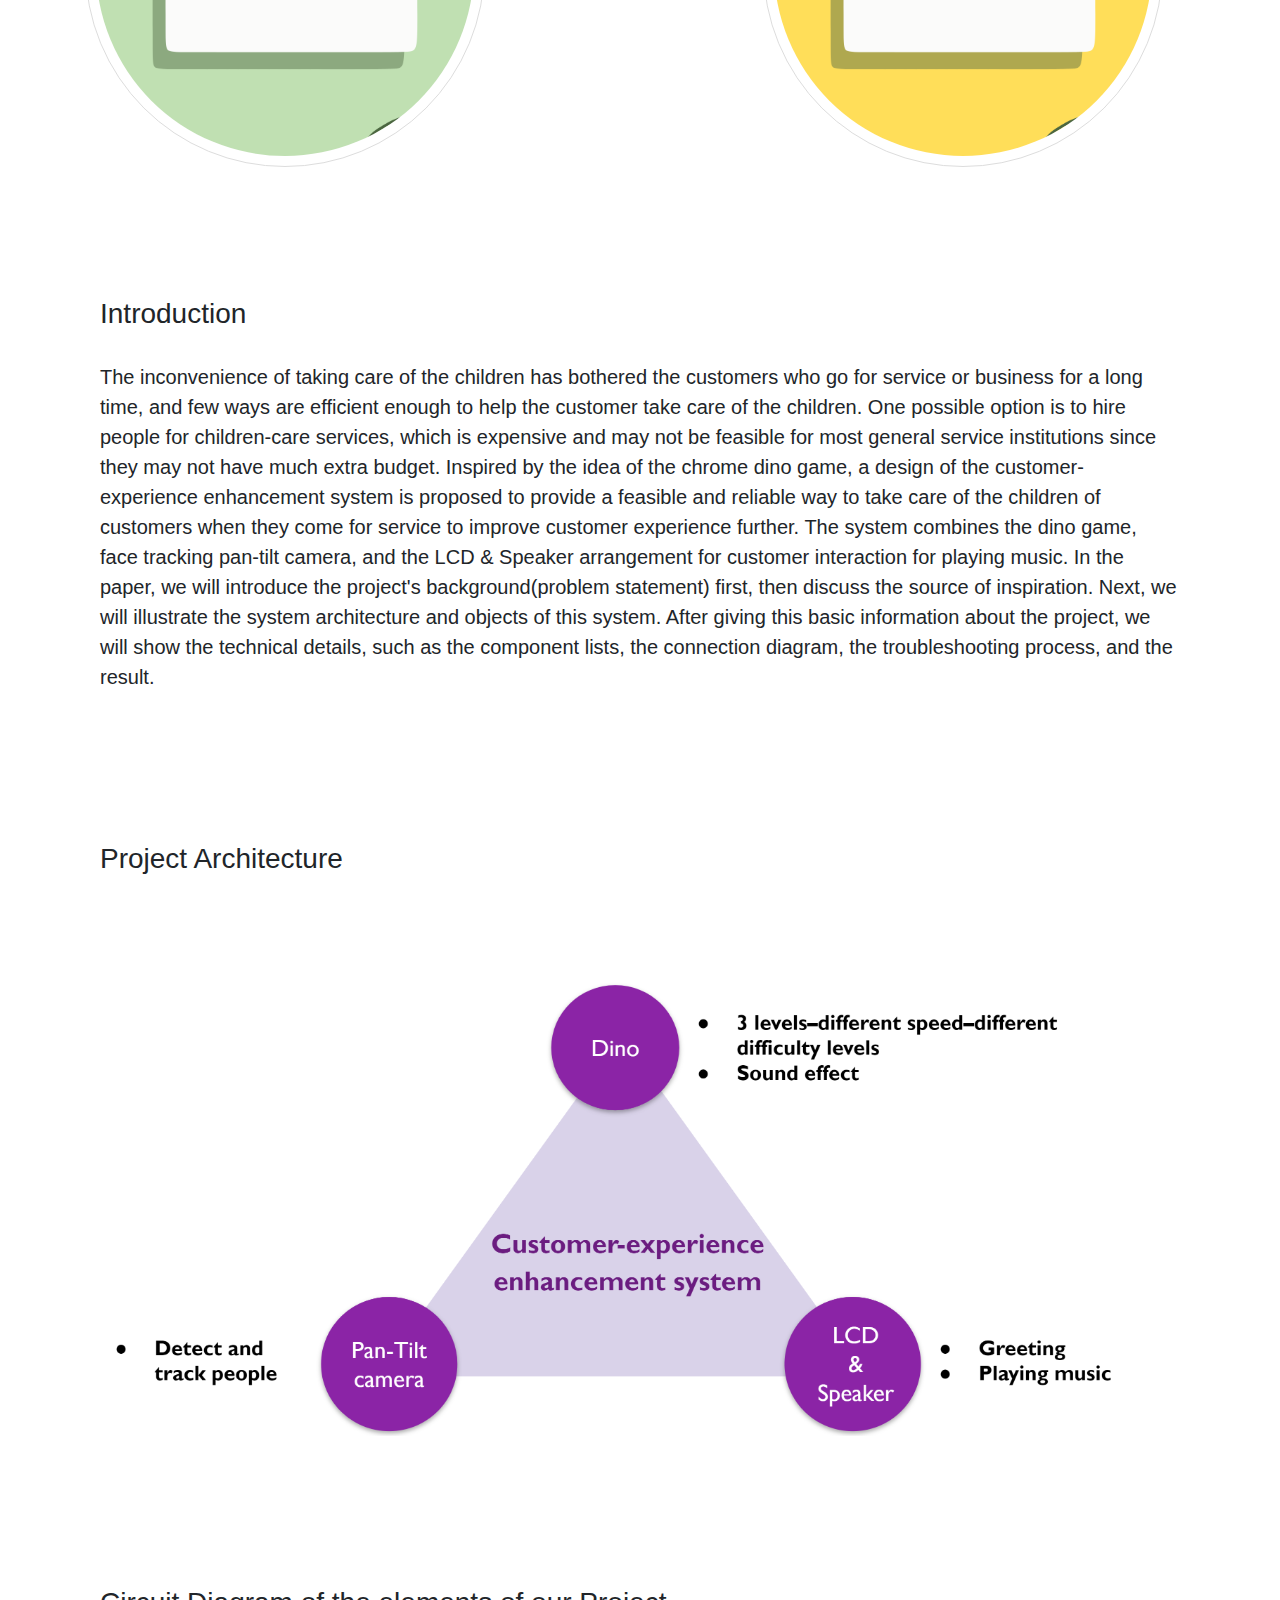
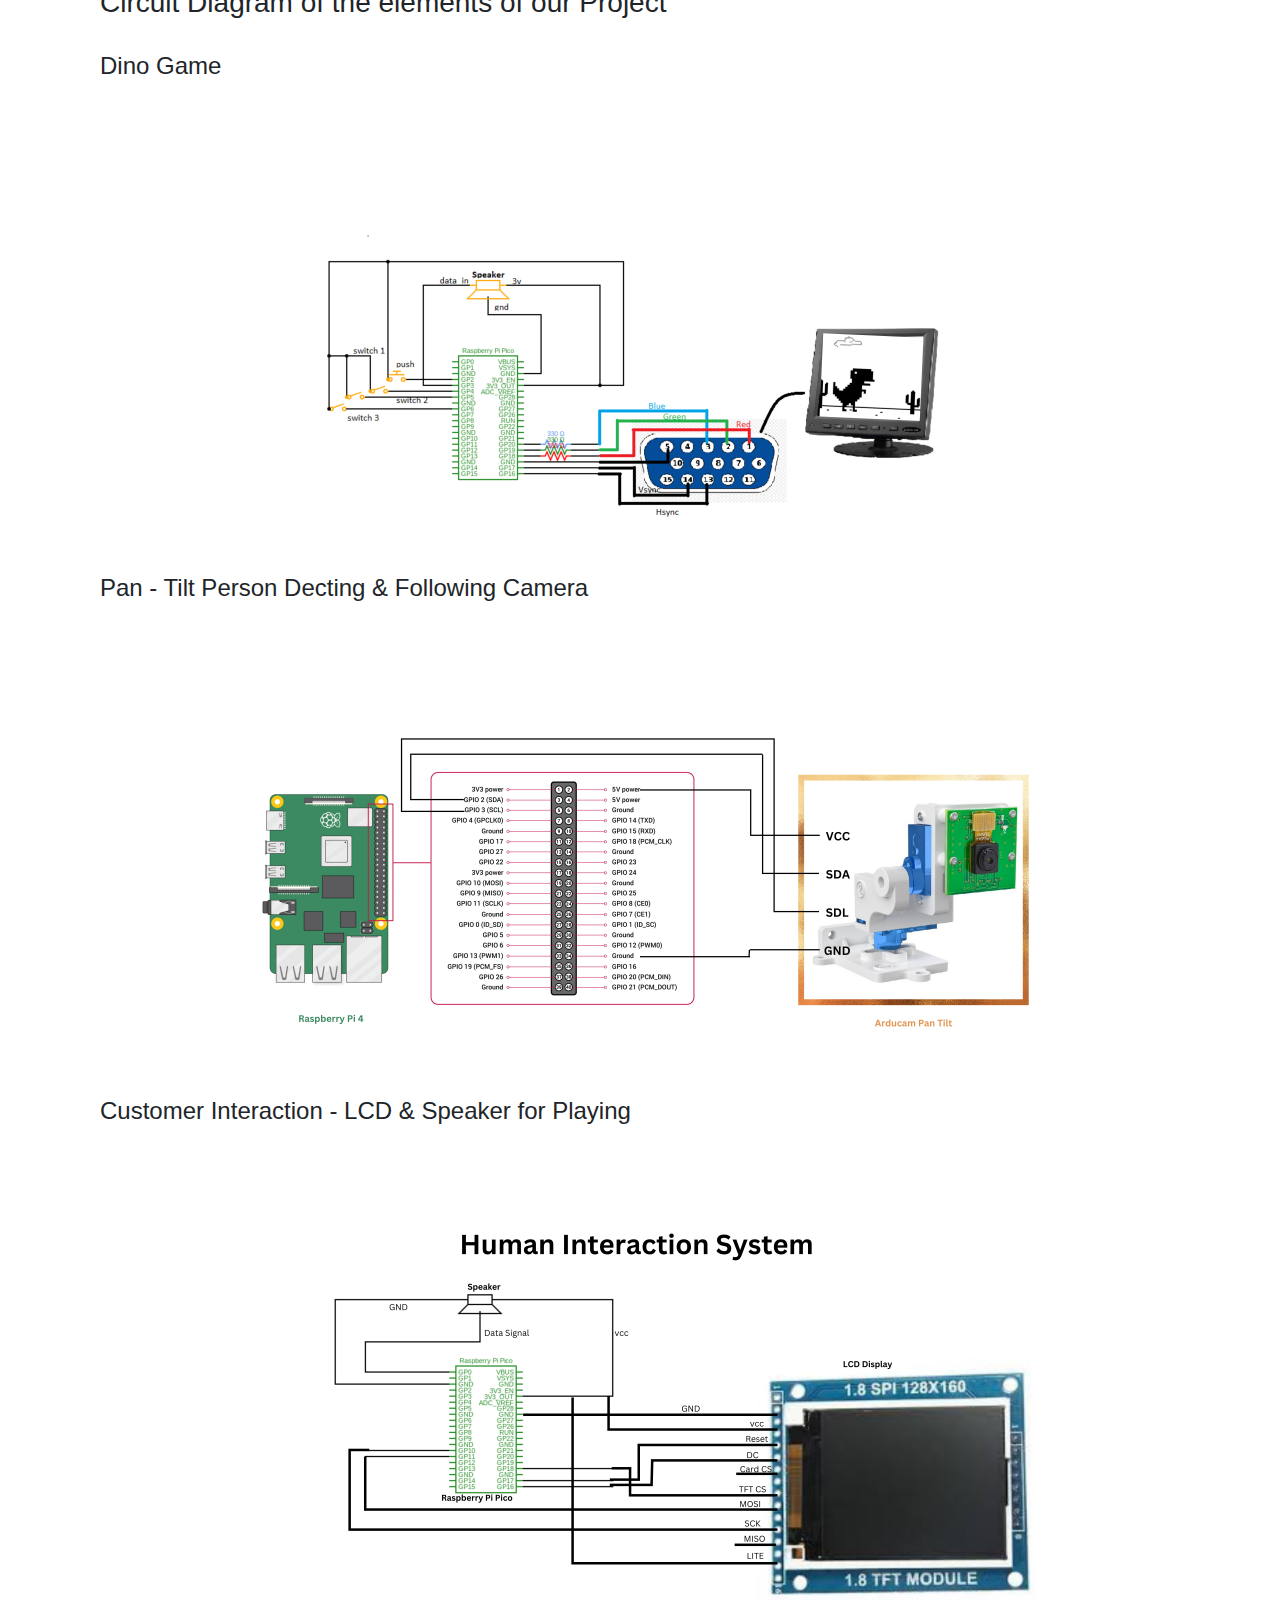
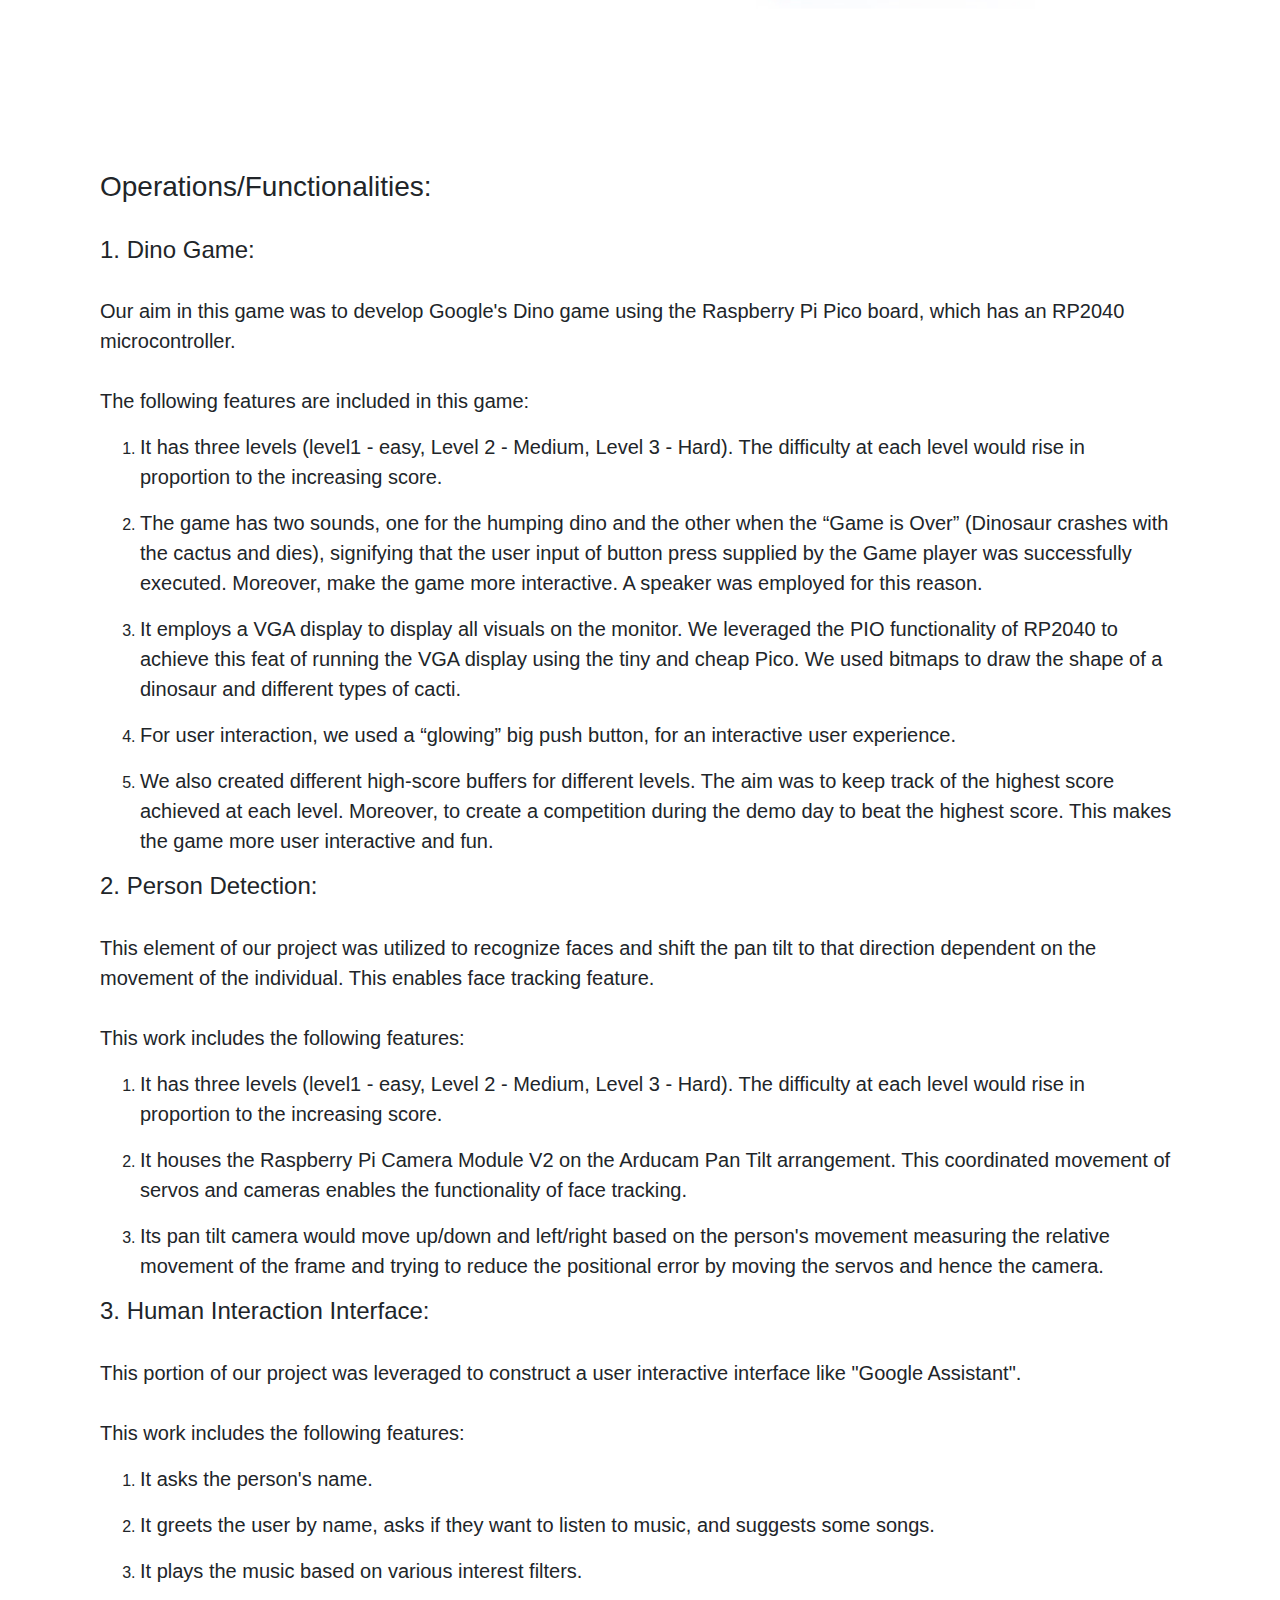
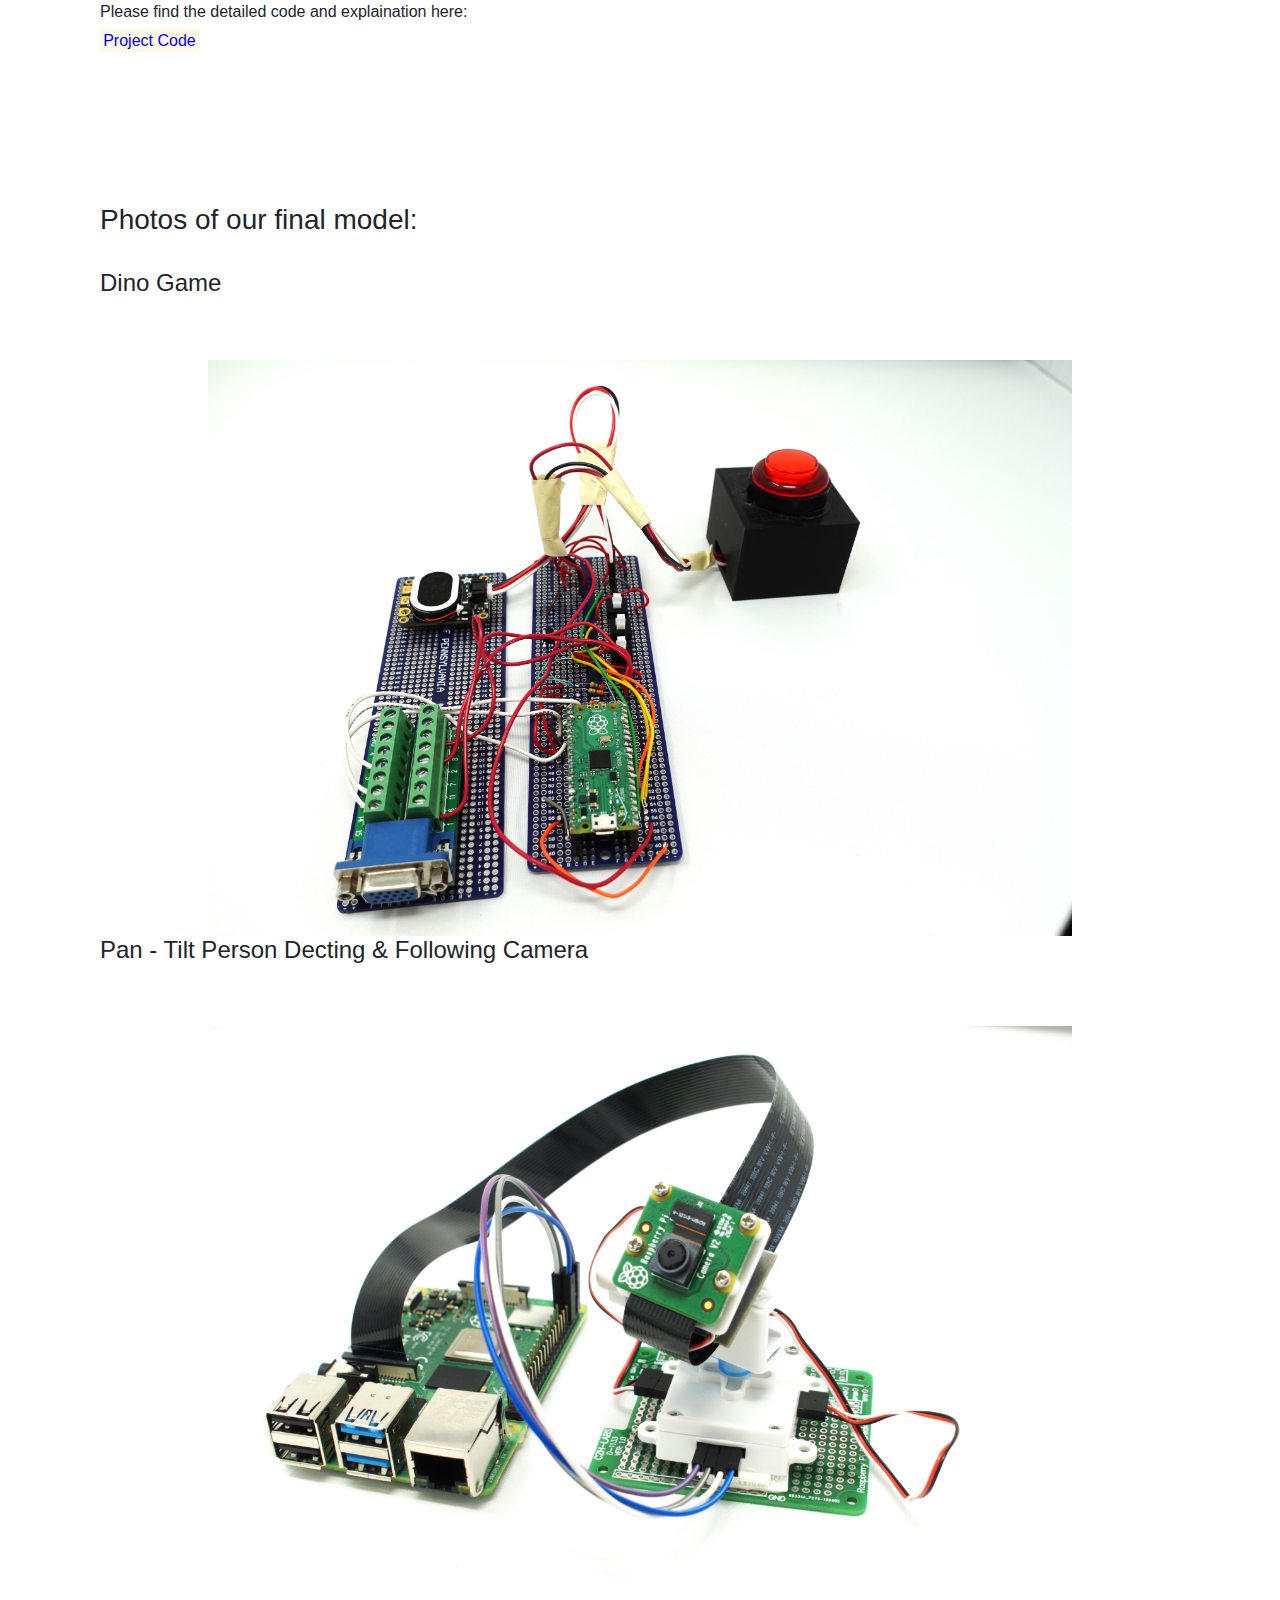
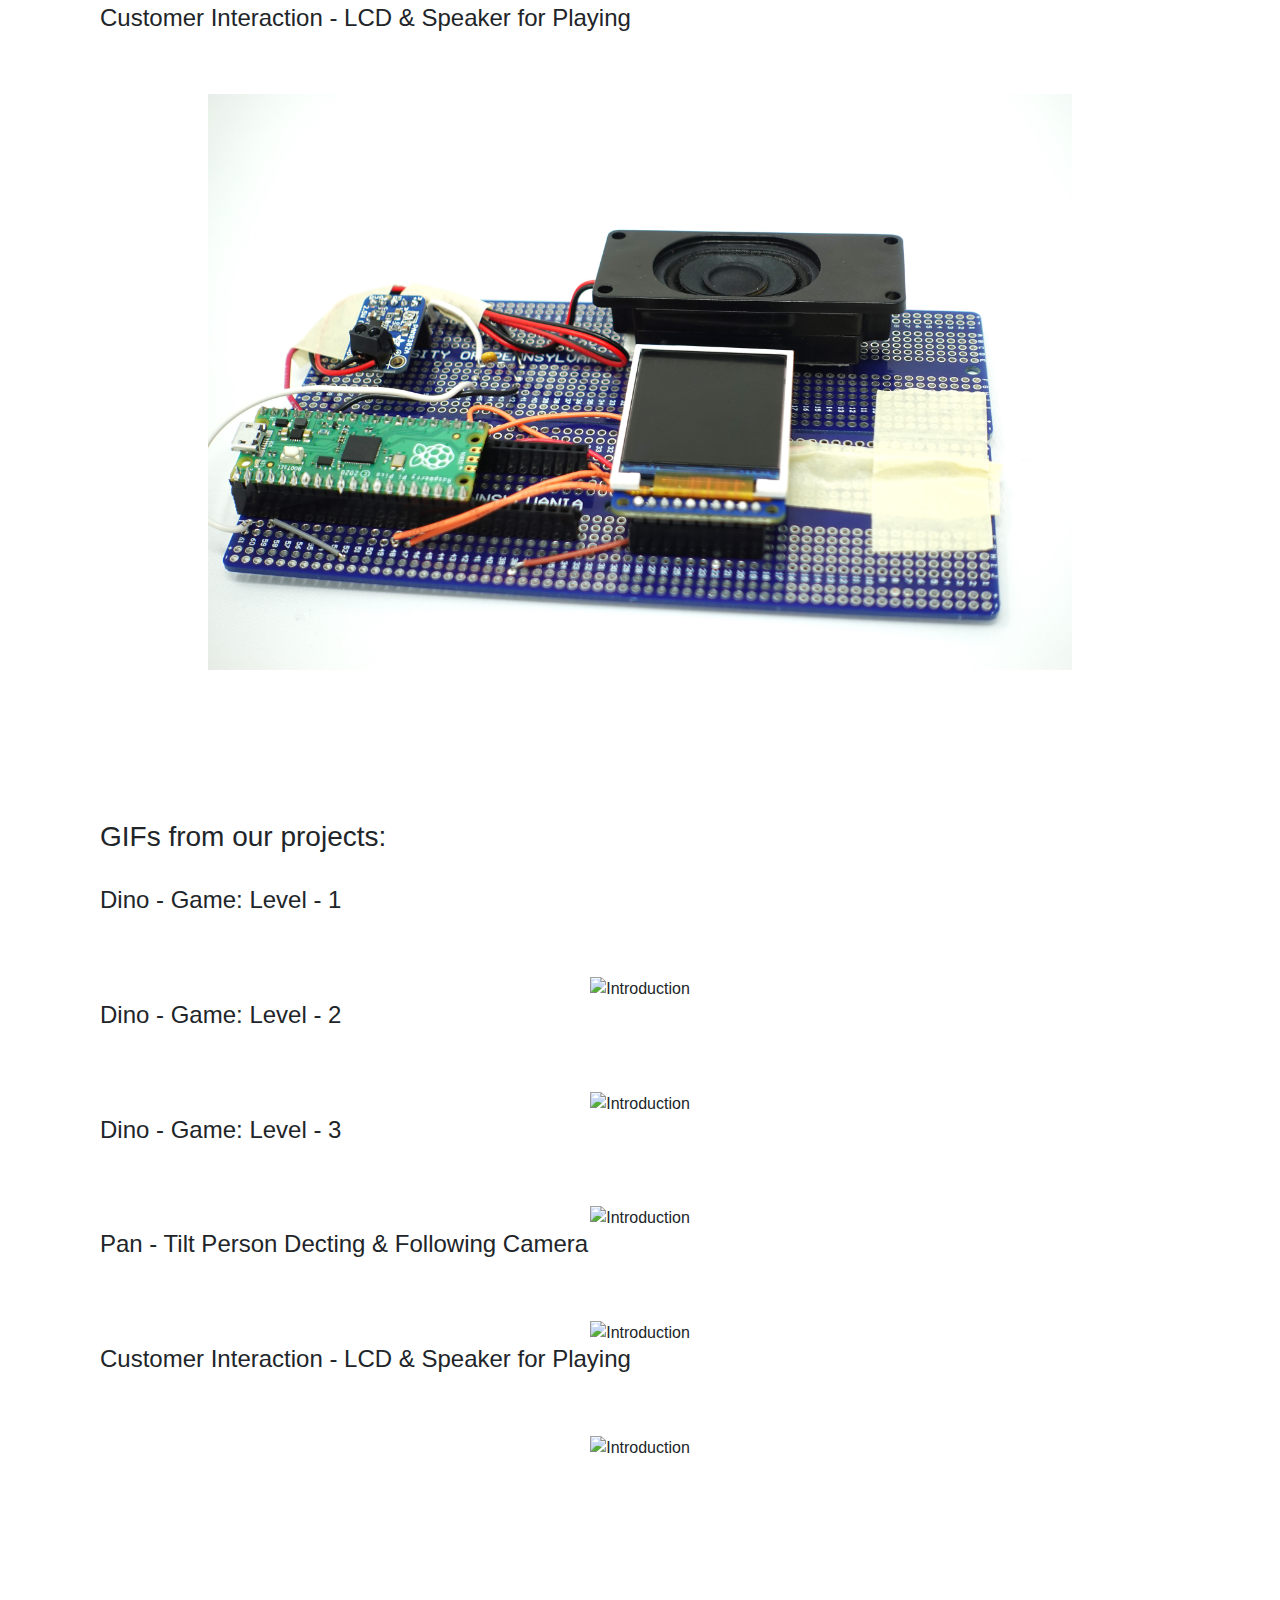
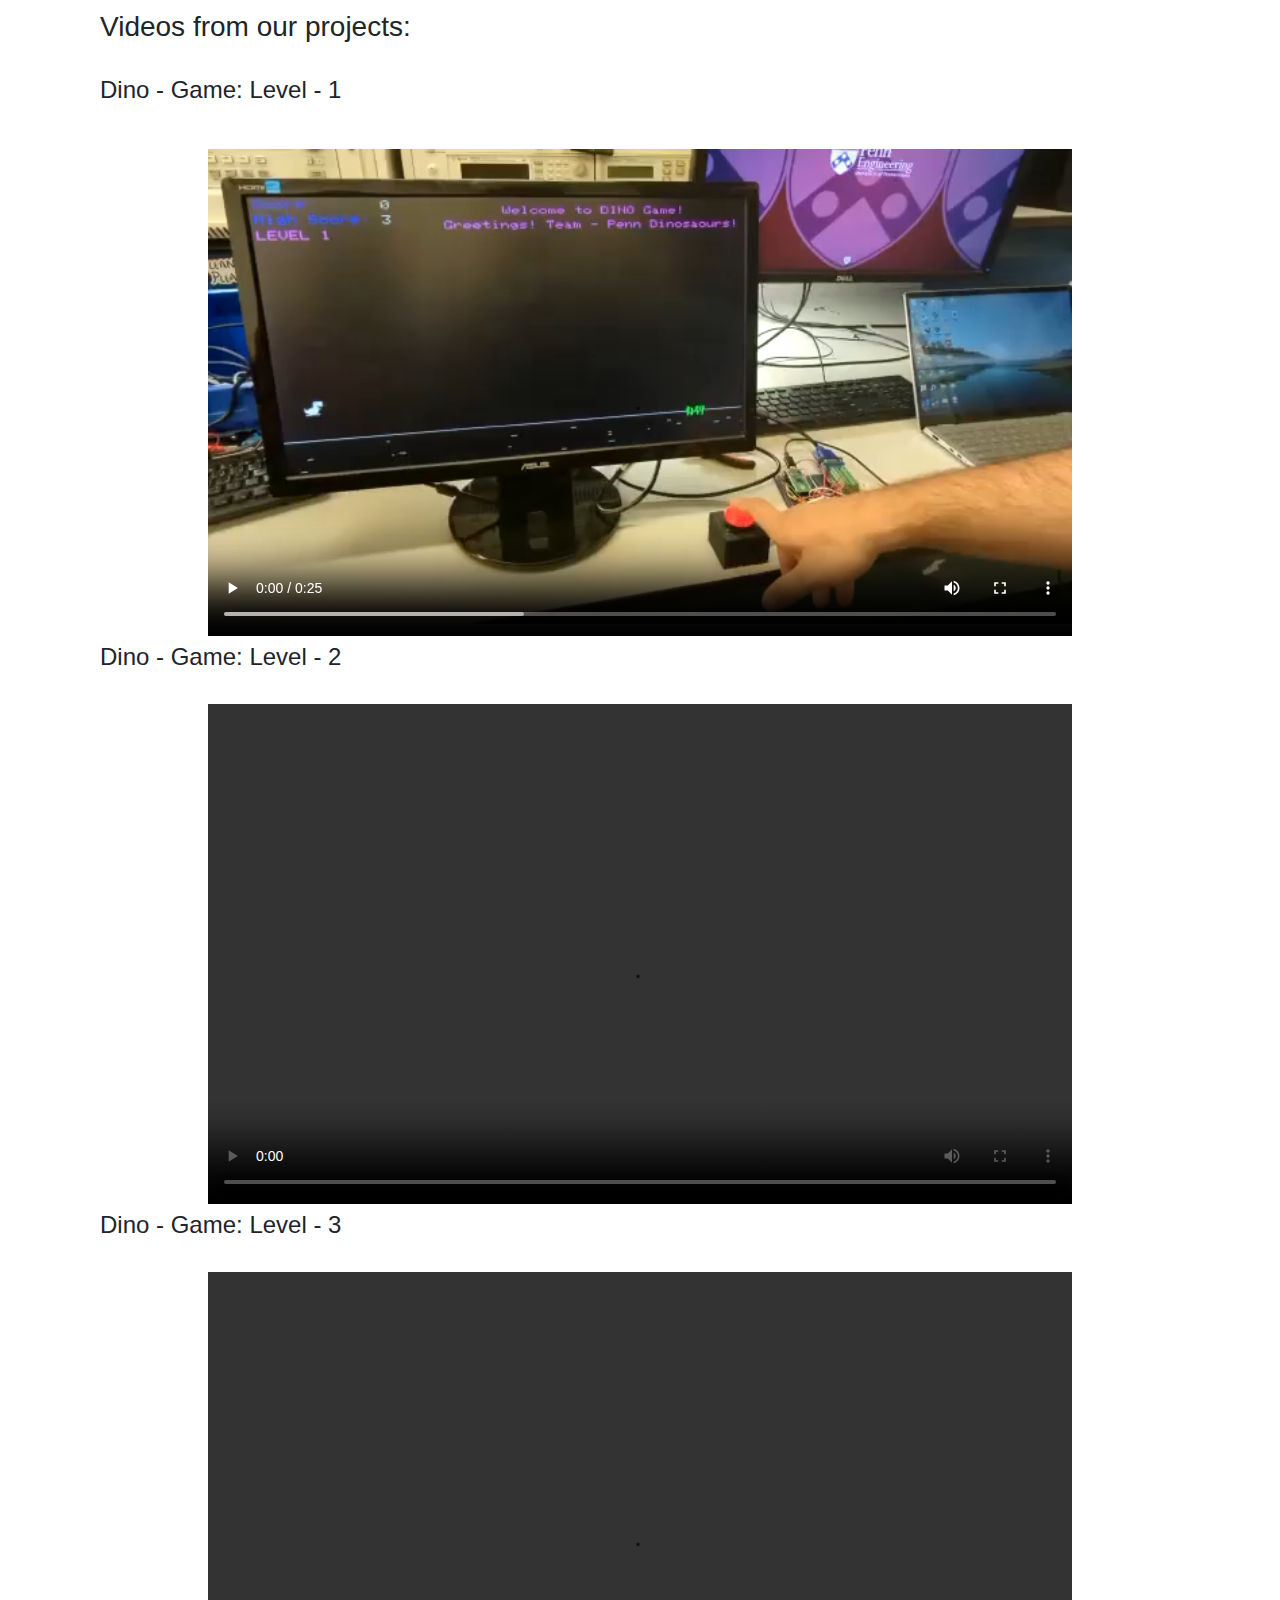
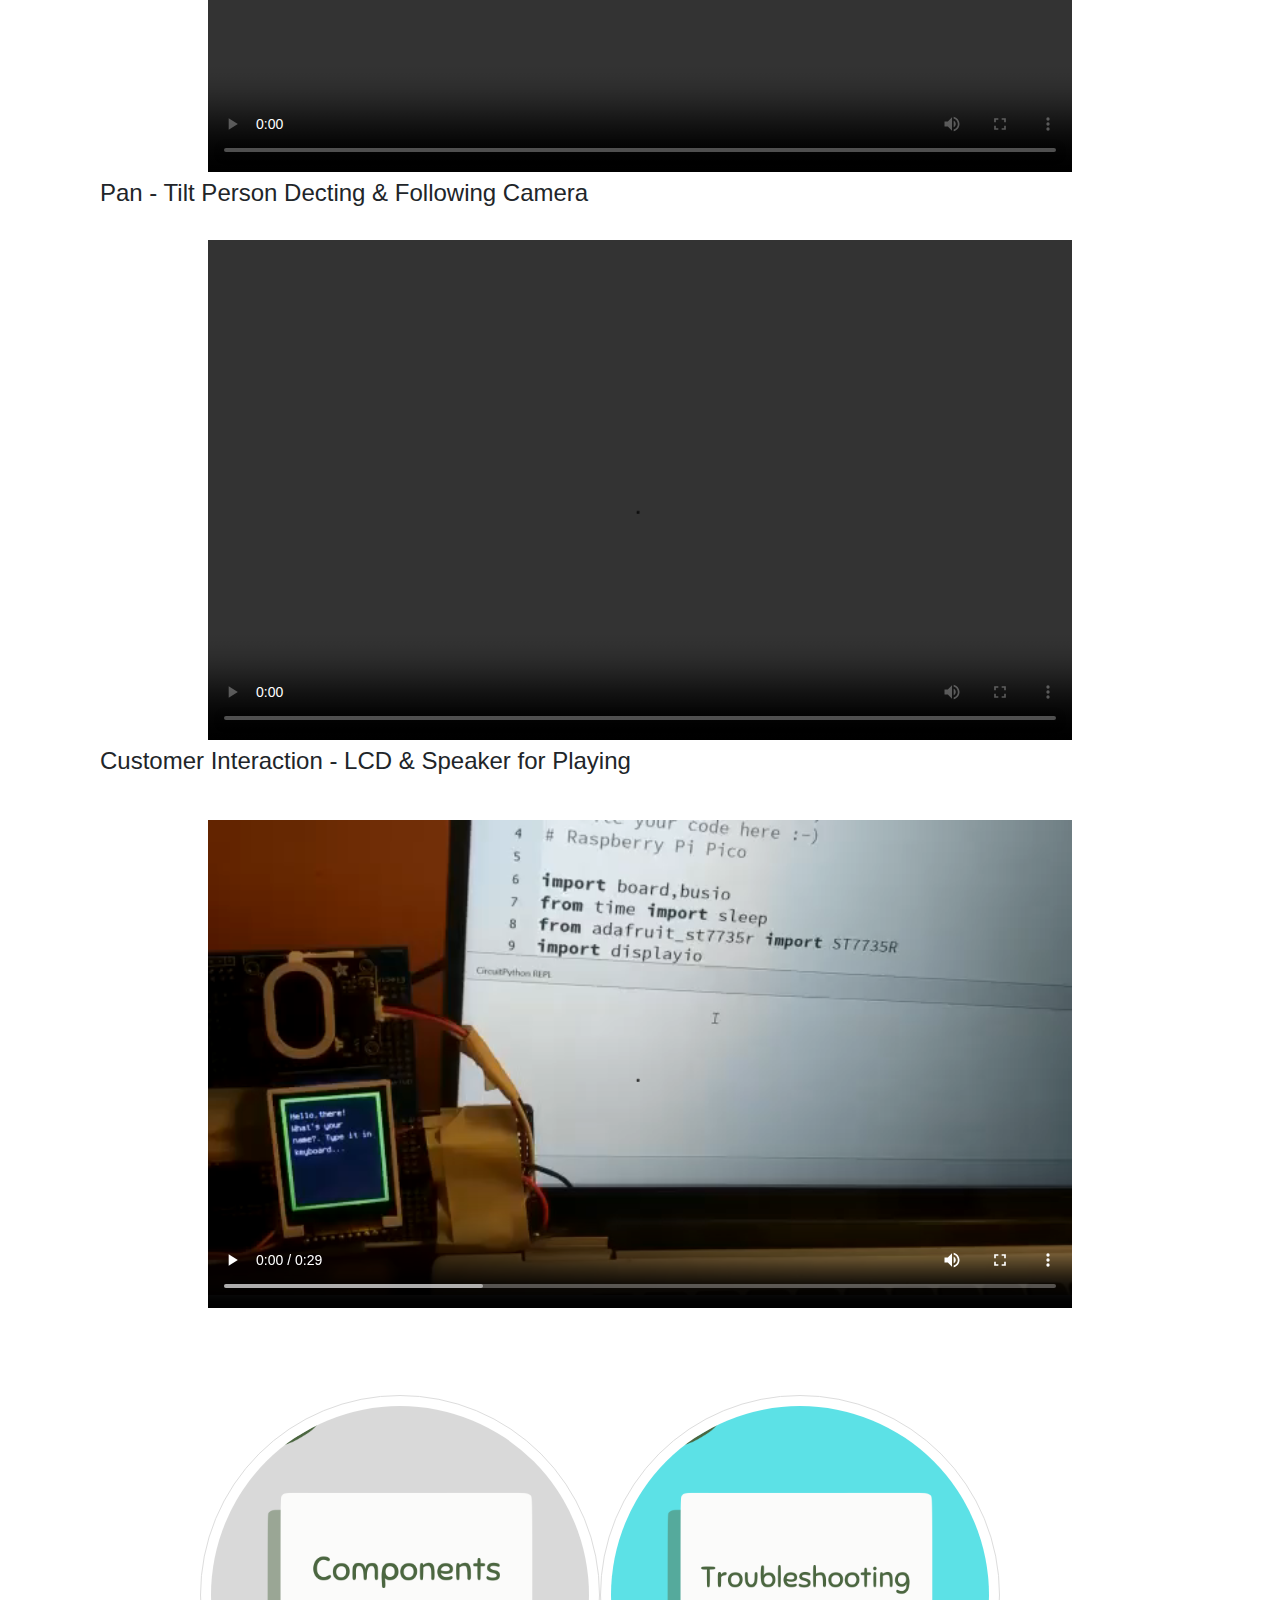
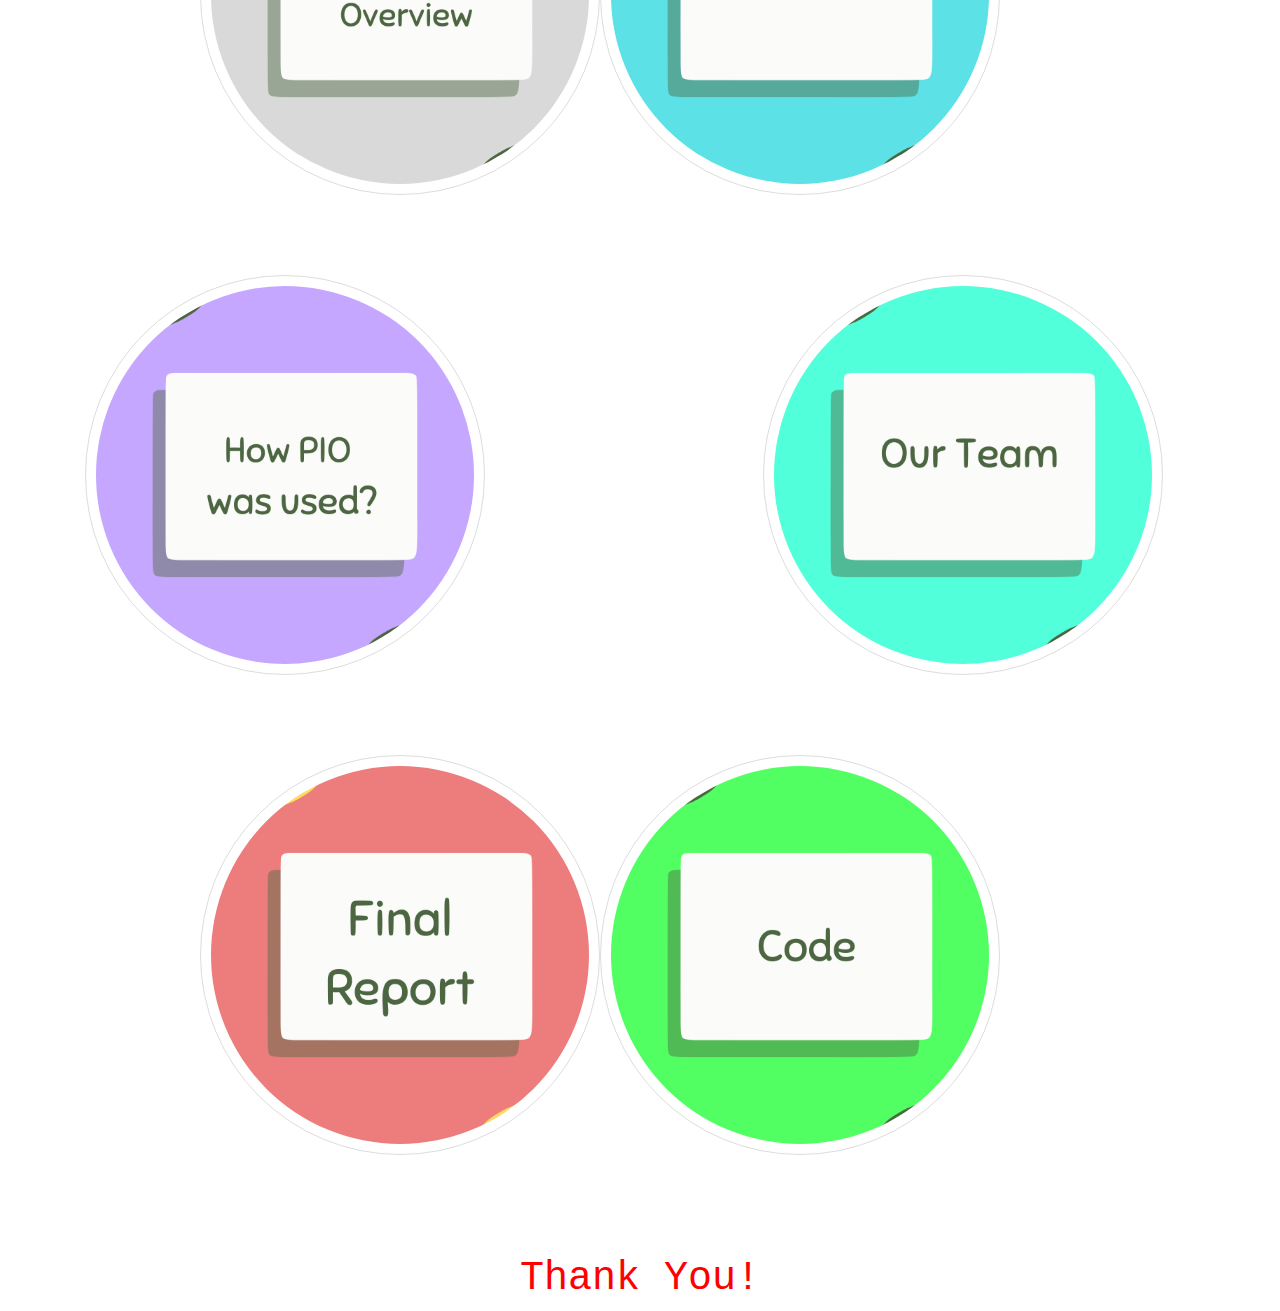
==== commit 3099c2e7: "new" ====
--- a/index.html
+++ b/index.html
@@ -1,5 +1,4 @@
 <!DOCTYPE html>
-<<<<<<< HEAD
 <html lang="en" dir="ltr">
   <head>
     <meta charset="utf-8">
@@ -41,21 +40,27 @@
         </div>
         <div class="container">
           <div class="row row1">
+            <h1 style="color:rgb(220, 100, 45); margin-top:30px;"><b>CUSTOMER-EXPERIENCE ENHANCEMENT SYSTEM</b></h1>
             <img class="img-responsive lead" src="img/dino.jpg" alt="Introduction"/>
             <div class="myInfo">
               <center>
                 <h1 style="color:rgb(34, 139, 34);">Hello, We are Team Penn Dinosaurs!</h1>
                 <h6 class="lead" style="margin-top:25px; padding:5px">
-                  Here, You can take a tour of our project named <mark>"Customer-experience enhancement system!"</mark> <br> that we developed while working on final project for ESE 5190 course.
+                  Here, You can take a tour of our project named <mark>"Customer-experience enhancement system!"</mark> <br> that we developed while working on final project for ESE 5190 Embedded Systems at University of Pennsylvania.
                 </h6>
               <!--  <a href="#about"><button class="btn btn-lg" type="button" name="button">Explore</button></a>-->
-              </center>
-            </div>
+            </center>
+            </div>
+
           </div>
 
           <div class="container">
+            <center>
+              <img class="img-responsive" style="height:100%; width:80%; margin-top: 30px;"src="img/dino_chrome.gif" alt="Introduction"/>
+            </center>
           <!--Row2-->
-          <div class="row row2" id="about">
+
+<!--          <div class="row row2" id="about">
               <h3>University of Pennsylvania, ESE 5190: Intro to Embedded Systems - Final Project</h3>
               <pre style="margin-top: 30px;">
                 SATYAJEET DAS
@@ -68,6 +73,21 @@
                 Tested on:DELL Inspiron 16 Plus (16-inch, 2022), Windows 11 Home 21H2
                 </pre>
           </div>
+-->
+
+          <div class="row row6">
+            <div class="col-xs-4 col-xs-offset-2">
+              <a target="_blank" href="inspire.html">
+                <img src="img/inspiration.png" alt="Inspiration">
+              </a>
+            </div>
+            <div class="col-xs-4" style="margin-left:25%">
+              <a target="_blank" href="narrative.html">
+                <img src="img/narrative.png" alt="narrative">
+              </a>
+            </div>
+          </div>
+
             <div class="row3" id="research">
               <h3>Introduction</h3><br>
 
@@ -77,32 +97,6 @@
                 In the paper, we will introduce the project's background(problem statement) first, then discuss the source of inspiration. Next, we will illustrate the system architecture and objects of this system. After giving this basic information about the project, we will show the technical details, such as the component lists, the connection diagram, the troubleshooting process, and the result.
               </p>
 
-                <ul>
-                  <li class="nav-link">Protein engineering</li>
-                  <li class="nav-link">Biomedical engineering</li>
-                  <li class="nav-link">Biomaterials</li>
-                  <li class="nav-link">Computational Biology</li>
-                </ul>
-            </div>
-
-            <div class="row4" id="certifications">
-              <h3>Problem Statement</h3><br>
-
-              <p class="lead">
-                The inconvenience of taking care of the children has bothered the customers who go for service or business for a long time, and few ways are efficient enough to help the customer take care of the children. One possible option is to hire people for children-care services, which is expensive and may not be feasible for most general service institutions since they may not have much extra budget. Inspired by the idea of the chrome dino game, a design of the customer-experience enhancement system is proposed to provide a feasible and reliable way to take care of the children of customers when they come for service to improve customer experience further. The system combines the dino game, face tracking pan-tilt camera, and the LCD & Speaker arrangement for customer interaction for playing music.
-
-                In the paper, we will introduce the project's background(problem statement) first, then discuss the source of inspiration. Next, we will illustrate the system architecture and objects of this system. After giving this basic information about the project, we will show the technical details, such as the component lists, the connection diagram, the troubleshooting process, and the result.
-              </p>
-            </div>
-
-            <div class="row5" id="publications">
-              <h3>Inspiration of the project</h3><br>
-
-              <p class="lead">
-                The inconvenience of taking care of the children has bothered the customers who go for service or business for a long time, and few ways are efficient enough to help the customer take care of the children. One possible option is to hire people for children-care services, which is expensive and may not be feasible for most general service institutions since they may not have much extra budget. Inspired by the idea of the chrome dino game, a design of the customer-experience enhancement system is proposed to provide a feasible and reliable way to take care of the children of customers when they come for service to improve customer experience further. The system combines the dino game, face tracking pan-tilt camera, and the LCD & Speaker arrangement for customer interaction for playing music.
-
-                In the paper, we will introduce the project's background(problem statement) first, then discuss the source of inspiration. Next, we will illustrate the system architecture and objects of this system. After giving this basic information about the project, we will show the technical details, such as the component lists, the connection diagram, the troubleshooting process, and the result.
-              </p>
             </div>
 
             <div class="row5" id="architecture">
@@ -300,301 +294,59 @@
             </div>
 
             <center>
+            <div class="row row6" style="margin-left:100px;">
+              <div class="col-xs-4">
+                <a target="_blank" href="component.html">
+                  <img src="img/component.png" alt="Components">
+                </a>
+              </div>
+              <div class="col-xs-4">
+                <a target="_blank" href="trouble.html">
+                  <img src="img/trouble.png" alt="Troubleshootings">
+                </a>
+              </div>
+            </div>
+          </center>
+            <div class="row row6">
+              <div class="col-xs-4">
+                <a target="_blank" href="pio.html">
+                  <img src="img/pio.png" alt="PIO">
+                </a>
+              </div>
+              <div class="col-xs-4" style="margin-left:25%">
+                <a target="_blank" href="about.html">
+                  <img src="img/team.png" alt="Team">
+                </a>
+              </div>
+            </div>
+
+            <center>
+            <div class="row row6" style="margin-left:100px;">
+              <div class="col-xs-4">
+                <a target="_blank" href="https://github.com/penn-dinosaurs/ESE-519-FINAL-PROJECT-Penn-Dinosaurs/blob/gh-pages/Final%20Report.pdf">
+                  <img src="img/final.png" alt="Final Project">
+                </a>
+              </div>
+              <div class="col-xs-4">
+                <a target="_blank" href="https://github.com/penn-dinosaurs/ESE-519-FINAL-PROJECT-Penn-Dinosaurs/tree/gh-pages/code">
+                  <img src="img/code.png" alt="Project Code">
+                </a>
+              </div>
+            </div>
+          </center>
+
+
+            <center>
               <h1 style="font-family:monospace; color:red; margin-top:100px;">Thank You!</h2>
             </center>
 
           </div>
-        </div>
-      </div>
 
       <!--footer-->
       <div class="container-fluid">
         <footer>
-          <center><p>Debasish Panda</p></center>
+          <center><p>Penn Dinosaurs</p></center>
         </footer>
       </div>
-=======
-<html lang="en-US">
-  <head>
-    <meta charset="UTF-8">
-
-<!-- Begin Jekyll SEO tag v2.8.0 -->
-<title>RP2040 Doom | rp2040-doom</title>
-<meta name="generator" content="Jekyll v3.9.2" />
-<meta property="og:title" content="RP2040 Doom" />
-<meta property="og:locale" content="en_US" />
-<meta name="description" content="The Making of RP2040 Doom" />
-<meta property="og:description" content="The Making of RP2040 Doom" />
-<link rel="canonical" href="https://kilograham.github.io/rp2040-doom/" />
-<meta property="og:url" content="https://kilograham.github.io/rp2040-doom/" />
-<meta property="og:site_name" content="rp2040-doom" />
-<meta property="og:type" content="website" />
-<meta name="twitter:card" content="summary" />
-<meta property="twitter:title" content="RP2040 Doom" />
-<script type="application/ld+json">
-{"@context":"https://schema.org","@type":"WebSite","description":"The Making of RP2040 Doom","headline":"RP2040 Doom","name":"rp2040-doom","url":"https://kilograham.github.io/rp2040-doom/"}</script>
-<!-- End Jekyll SEO tag -->
-
-    <link rel="preconnect" href="https://fonts.gstatic.com">
-    <link rel="preload" href="https://fonts.googleapis.com/css?family=Open+Sans:400,700&display=swap" as="style" type="text/css" crossorigin>
-    <meta name="viewport" content="width=device-width, initial-scale=1">
-    <meta name="theme-color" content="#157878">
-    <meta name="apple-mobile-web-app-status-bar-style" content="black-translucent">
-    <link rel="stylesheet" href="/rp2040-doom/assets/css/style.css?v=57f514373e39cc8bef751188e7ec7b4c051c01fd">
-    <!-- start custom head snippets, customize with your own _includes/head-custom.html file -->
-
-<!-- Setup Google Analytics -->
-
-
-
-<!-- You can set your favicon here -->
-<!-- link rel="shortcut icon" type="image/x-icon" href="/rp2040-doom/favicon.ico" -->
-
-<!-- end custom head snippets -->
-
-  </head>
-  <body>
-    <a id="skip-to-content" href="#content">Skip to the content.</a>
-
-    <header class="page-header" role="banner">
-      <h1 class="project-name">RP2040 Doom</h1>
-      <h2 class="project-tagline">The Making of RP2040 Doom</h2>
-      
-      
-    </header>
-
-    <main id="content" class="main-content" role="main">
-      <p>This is part of the series behind the scenes of RP2040 Doom:</p>
-
-<ul>
-  <li>Introduction <strong>&lt;- this part</strong></li>
-  <li><a href="/rp2040-doom/rendering.html">Rendering And Display Composition</a></li>
-  <li><a href="/rp2040-doom/flash.html">Making It All Fit In Flash</a></li>
-  <li><a href="/rp2040-doom/speed_and_ram.html">Making It Run Fast And Fit in RAM</a></li>
-  <li><a href="/rp2040-doom/sound.html">Music And Sound</a></li>
-  <li><a href="/rp2040-doom/networking.html">Network Games</a></li>
-  <li><a href="/rp2040-doom/dev_overview.html">Development Overview</a></li>
-</ul>
-
-<p>See <a href="https://www.youtube.com/playlist?list=PL-_wCtHUfdDPi7i-4OIy5iQjQ3QSqq1Mh">here</a> for some nice videos of
-RP2040 Doom in action. The code is <a href="https://github.com/kilograham/rp2040-doom">here</a>.</p>
-
-<h1 id="the-challenge">The Challenge</h1>
-
-<p><img src="/rp2040-doom/rp2040.jpg" alt="" /></p>
-
-<p>Given a new platform it is only natural to think of porting Doom to it. With 264K of RAM, two CortexM0+ CPUs and a 
-decent 
-clock speed, the RP2040 is certainly not the tightest platform Doom has ever been ported to - although at &lt;$1 it 
-is probably one of the cheapest - so I wanted to set my self a more aggressive set of goals:</p>
-
-<ol>
-  <li>
-    <p>Everything should match the original game experience, i.e. all the graphics at classic 320x200 resolution, stereo 
-sound effects, 
-OPL2 music, save/load, demo playback, cheats, network multiplayer… basically it should feel like the original game.</p>
-  </li>
-  <li>
-    <p>It should run on a Raspberry Pi Pico. This really tightens things up a lot, as there is only 2M of flash for all the 
-code 
-and data. Nevertheless, I decided that all 9 levels of the shareware <code class="language-plaintext highlighter-rouge">DOOM1.WAD</code> should be playable on the Pico in a 
-single binary. There was to be no sneaky discarding of splash screens, altering of levels, down-sampling of 
-textures or whatever. RP2040 boards with 8M should be able to play at least the full <em>Ultimate Doom</em> and <em>DOOM II</em> 
-WADs.</p>
-  </li>
-  <li>
-    <p>The RP2040 should output directly to VGA (16 color pins for RGB565 
-along 
-with HSync/VSync) along with stereo sound. Note that the RP2040 itself doesn’t have any video or audio hardware, 
-however its PIO (Programmable IO) feature can be used to generate a wide range of digital signals under software 
-control.</p>
-  </li>
-</ol>
-
-<p>This all immediately presented some fairly obvious problems:</p>
-
-<ol>
-  <li>
-    <p>The shareware <code class="language-plaintext highlighter-rouge">DOOM1.WAD</code> is 4M big, so it was going to need it to be decently compressed in order to end 
-up significantly less than 2M, leaving enough space aside for the code/other data along with room for saved games 
-too.</p>
-  </li>
-  <li>
-    <p>VGA output means I would either need to draw the display “just ahead of the beam” at 60fps or to set aside a 
-lot of the RAM for two 320 x 200 x 8-bit frame-buffers for double-buffering.</p>
-  </li>
-  <li>
-    <p>If I took away RAM for the frame-buffers then I would be back with &lt;160K of RAM space which is really, really 
-tight. This means I could not just decompress levels to RAM before they run. Equally, I could not hope to 
-decompress 
-levels to flash either since then there would be even less space for the code/WAD. This means the game would 
-have to 
-work 
-directly 
-off of compressed data in flash at runtime.</p>
-  </li>
-  <li>
-    <p>Wanting to support the original demos means everything has to match <em>exactly</em> with the original game, as the 
-demos are simply a sequence of input events, and the slightest calculation or behavior difference can cause 
-<em>“desync”</em> 
-ending up, for example, with the player running into, and shooting at, walls. I hit one such case, trying to save 
-space by reflecting the quarter cycles of the <code class="language-plaintext highlighter-rouge">sin</code> table instead of storing all of them, and this caused desync 
-even 
-though the errors are at most 1/65536! On the bright side though, the demos turn out to be <em>really good</em> regression tests!</p>
-  </li>
-</ol>
-
-<h1 id="the-results">The Results</h1>
-
-<p>Here is a video of the Doom shareware version (<code class="language-plaintext highlighter-rouge">DOOM1.WAD</code>) running on a Raspberry Pi Pico with VGA and sound 
-hooked up via fly-wires:</p>
-
-<div style="position: relative; padding-bottom: 56.19%; clip-path: inset(2px 2px)">
-<iframe style="border: 1; top: 0; left: 0; width: 100%; height: 100%; position: absolute;" src="https://www.youtube.com/embed/eDVazQVycP4" title="RP2040 Doom on a Raspberry 
-Pi Pico" frameborder="0" allow="accelerometer; autoplay; clipboard-write; encrypted-media; gyroscope; picture-in-picture" allowfullscreen=""></iframe>
-</div>
-
-<p>See <a href="https://www.youtube.com/playlist?list=PL-_wCtHUfdDPi7i-4OIy5iQjQ3QSqq1Mh">here</a> for more videos including some 
-direct video/audio captures.</p>
-
-<p>Features:</p>
-
-<ul>
-  <li>Full <code class="language-plaintext highlighter-rouge">DOOM1.WAD</code> playable on Raspberry Pi Pico with 2M flash.</li>
-  <li><em>Ultimate Doom</em> and <em>Doom II</em> are playable on 8M devices.</li>
-  <li>320x200x60 VGA output (really 1280x1024x60).</li>
-  <li>9 Channel OPL2 Sound at 49716Hz.</li>
-  <li>8 Channel Stereo Sound Effects.</li>
-  <li>I2C networking for up to 4 players.</li>
-  <li>Save/Load of games.</li>
-  <li>All cheats supported.</li>
-  <li>Demos from original WADs run correctly.</li>
-  <li>USB Keyboard Input support.</li>
-  <li>All end scenes, intermissions, help screens etc. supported.</li>
-  <li>Good frame rate; generally 30-35+ FPS.</li>
-  <li>Uses 270Mhz overclock (requires flash chip that will run at 135Mhz).</li>
-</ul>
-
-<p>The code can be found on <a href="https://github.com/kilograham/rp2040-doom">github</a>.</p>
-
-<h1 id="rp2040-doom-development">RP2040 Doom Development</h1>
-
-<p>Development happened, on and off, in bits of free time over about 6 months, with the rough process being:</p>
-
-<div class="language-plaintext highlighter-rouge"><div class="highlight"><pre class="highlight"><code>while (!convice_myself_its_probably_impossible()) {
-    do_some_more();
-}
-</code></pre></div></div>
-
-<p>At some points the next steps seemed motivation-zappingly hard, leading to a couple of hiatuses. 
-That said, I wasn’t prepared to be beaten, so I kept coming back!</p>
-
-<p>I had pretty good idea how I hoped things might work from the start, but there was an awful lot of 
-everything to fit into flash, so there was always a chance it just wouldn’t happen.</p>
-
-<p>Getting everything to work well was quite the adventure, so I figured others might be interested in a dip into how it 
-works, problems I faced, and why I did some things the way I did. This is the point of this short “blog” series:</p>
-
-<h1 id="section-overview">Section Overview</h1>
-
-<p>This post is split into a number of distinct sections which are hopefully largely independent, so you can pick 
-and choose the ones that interest you. In some cases a part may assume you have some knowledge from another part, 
-but if so you can always go off and read that. The ordering of parts is somewhat arbitrary and based on my guess of 
-what 
-people might find most interesting/unique.</p>
-
-<h2 id="rendering-and-display-composition">Rendering And Display Composition</h2>
-<p>RP2040 Doom uses a very different rendering order compared to the original “vanilla” Doom, both to allow simultaneous 
-rendering by 
-both 
-cores, but also to avoid decompressing the same source texture columns multiple times per frame.</p>
-
-<p>Additionally, there is some hard work that goes 
-into compositing the final display, dealing with menu overlays and wipe effects, all of which were complicated by the 
-fact that there only turned out to be enough RAM for two 320x168 buffers, i.e. the area above the status bar. 
-This section also describes how the 320x200 VGA display (actually 1280x1024) is driven.</p>
-
-<p>You can read all about the rendering and display composition <a href="/rp2040-doom/rendering.html">here</a>.</p>
-
-<h2 id="making-it-all-fit-in-flash">Making It All Fit In Flash</h2>
-<p>As mentioned above, getting the whole shareware game to fit in 2M is hard work.  The level data, music and graphics 
-are all compressed in novel/custom manners. All compressed level data and graphics must be random-accessible in flash,
-as there 
-is no 
-spare RAM to compress even one level worth of anything.
-All in all there are quite a number of interesting and perhaps unusual techniques used to shoe-horn the data into the 
-new WHD (“<em>W</em>here’s <em>H</em>alf the <em>D</em>ata”) format, and they are described in this section.
-Additionally, the saved game format had to be shrunk by a factor of about 10x to store saved games in flash too!</p>
-
-<p>You can read all about the compression techniques <a href="/rp2040-doom/flash.html">here</a>.</p>
-
-<h2 id="making-it-run-fast-and-fit-in-ram">Making It Run Fast And Fit in RAM</h2>
-
-<p>The RP2040 only has 264K of RAM. A straight RP2040 compile of the Chocolate Doom source code off which RP2040 Doom is 
-based requires 300K of static mutable data, and a minimum of about another 700K for dynamic allocation. The math 
-clearly 
-does 
-not add up, so some liposuction would be required.</p>
-
-<p>Additionally, there is little point in doing any of this if the game does not run at a decent frame rate. Getting 
-things to run fast enough was also quite a challenge, and sadly the less RAM you have, the slower things are 
-likely to be, as code or data are relegated to the slower-to-access flash.</p>
-
-<p>You can read all about the techniques and trade-offs <a href="/rp2040-doom/speed_and_ram.html">here</a>.</p>
-
-<h2 id="music-and-sound">Music And Sound</h2>
-
-<p>One of the main sound cards of the day when Doom was the Sound Blaster which had 8-bit sampled audio output along 
-with a 9 channel Yamaha YM3812 (OPL2) synthesizer as used on the prior Ad Lib card. Recreating this MIDI/synthesizer 
-sound 
-really duplicates the mood of the original game, but emulating the OPL2 fast enough to run on a Cortex-M0+ 
-microcontroller at all is non-trivial. 
-This is even more of a challenge if you want it to consume only a <em>small</em> 
-fraction of your CPU time, and also use very little RAM.</p>
-
-<p>This is discussed, along with brief details of the sampled sound effect generation, in the sound section <a href="/rp2040-doom/sound.html">here</a>.</p>
-
-<h2 id="network-games">Network Games</h2>
-<p>Microcontrollers have GPIOs, and you can connect them together with wires, so it seemed rude not to implement some 
-sort of network game support. RP2040 Doom supports up to four players in regular/deathmatch mulit-player over a two 
-wire I2C 
-connection.</p>
-
-<p>You can read brief details <a href="/rp2040-doom/networking.html">here</a>.</p>
-
-<h2 id="development-overview">Development Overview</h2>
-
-<p>I didn’t just start with a working source port and expect to compile it for the RP2040 and be immediately able to start 
-debugging from there. This section describes the rough process of getting from A to B through intermediate steps, along 
-with whatever other miscellaneous items that didn’t really fit anywhere else!</p>
-
-<p>You can read more <a href="/rp2040-doom/dev_overview.html">here</a>.</p>
-
-<h1 id="credits">Credits</h1>
-
-<ul>
-  <li>This port is based off the awesome original-dos-doom-experience-focused <a href="https://www.
-chocolate-doom.org/wiki/index.
-php/Chocolate_Doom">chocolate-doom</a>, 
-which is itself based off the original Id Linux shareware <a href="https://github.com/id-Software/DOOM">source code</a>. Thanks of course to the original team at Id for starting it all.</li>
-  <li>The OPL2 emulation is derived from <a href="https://github.com/digital-sound-antiques/emu8950">emu8950</a>.</li>
-  <li>The sound effects are ADPCM compressed using <a href="https://github.com/dbry/adpcm-xq">ADPCM-XQ</a>.</li>
-  <li>No code from other minimalist Doom ports is used, however I did borrow the classification of object types that 
-are static decorations from a Doom-on-a-light-bulb port that came out just as I was about to have to do it myself!</li>
-</ul>
-
-<hr />
-
-<p>Read the first section <a href="/rp2040-doom/rendering.html">Rendering And Display Composition</a> next.</p>
-
-<p>Find me on <a href="https://twitter.com/kilograham5">twitter</a>.</p>
-
-
-      <footer class="site-footer">
-        
-        <span class="site-footer-credits">This page was generated by <a href="https://pages.github.com">GitHub Pages</a>.</span>
-      </footer>
-    </main>
->>>>>>> 90c95c4ef17c560d750cea6dde63627cff40406d
   </body>
 </html>
--- a/css/style.css
+++ b/css/style.css
@@ -120,3 +120,18 @@
     visibility: hidden;
   }
 }
+
+.row6 {
+  margin-top: 80px;
+}
+.row6 img {
+  border: 1px solid #ddd; /* Gray border */
+  border-radius: 4px;  /* Rounded border */
+  padding: 10px; /* Some padding */
+  width: 150px; /* Set a small width */
+}
+
+/* Add a hover effect (blue shadow) */
+.row6 img:hover {
+  box-shadow: 0 0 2px 1px rgba(0, 140, 186, 0.5);
+}
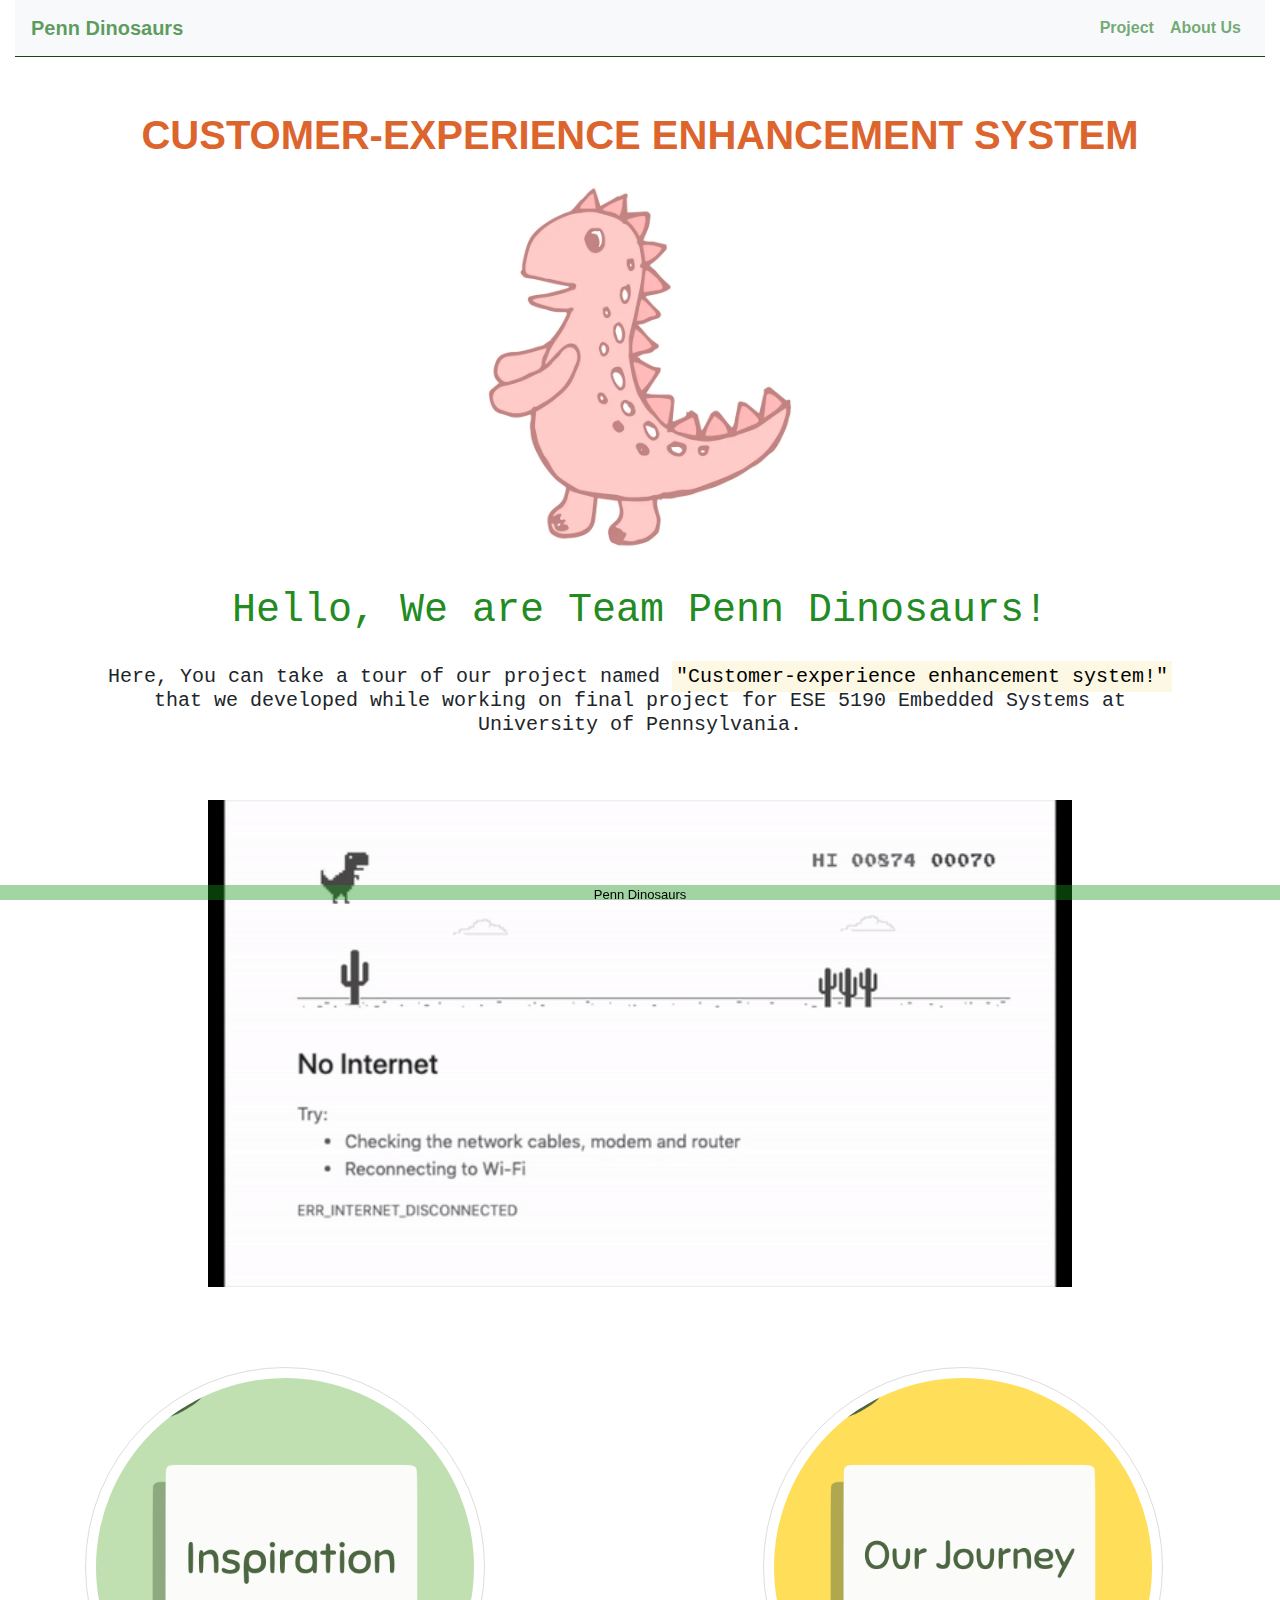
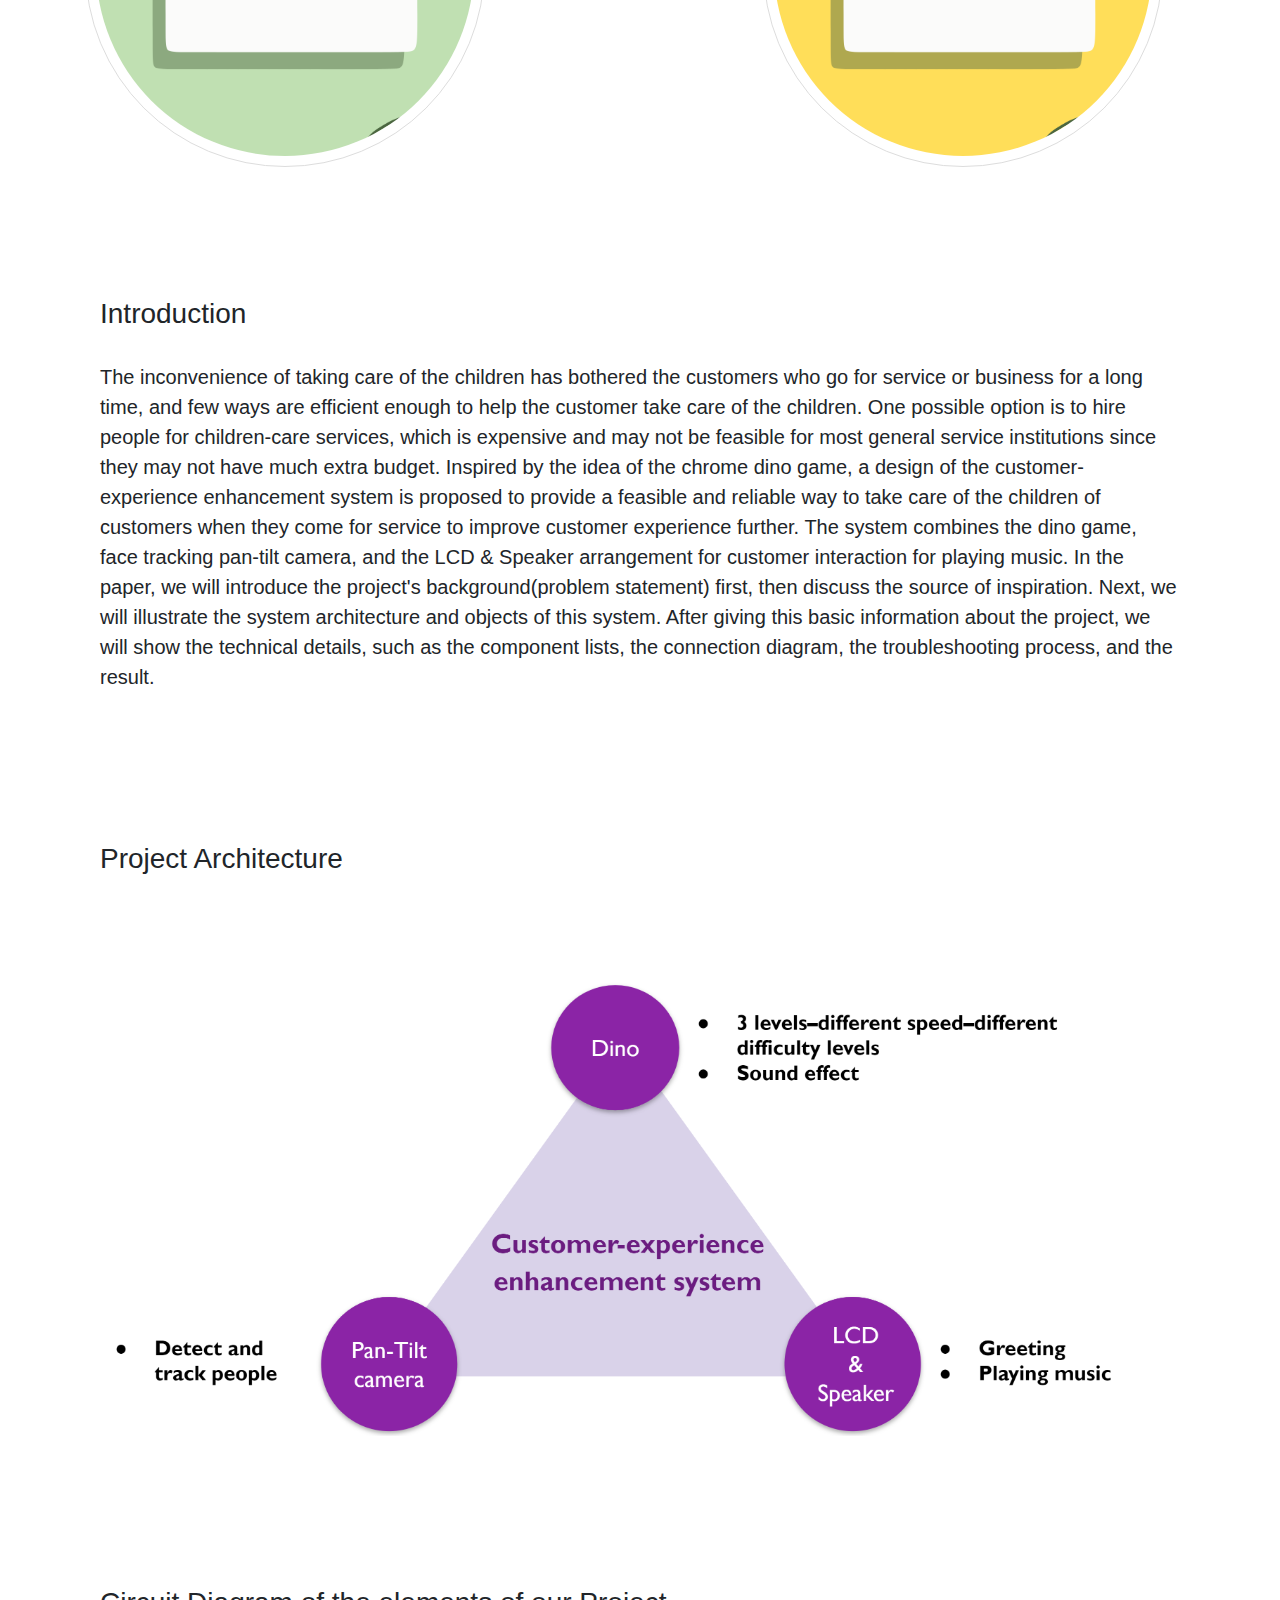
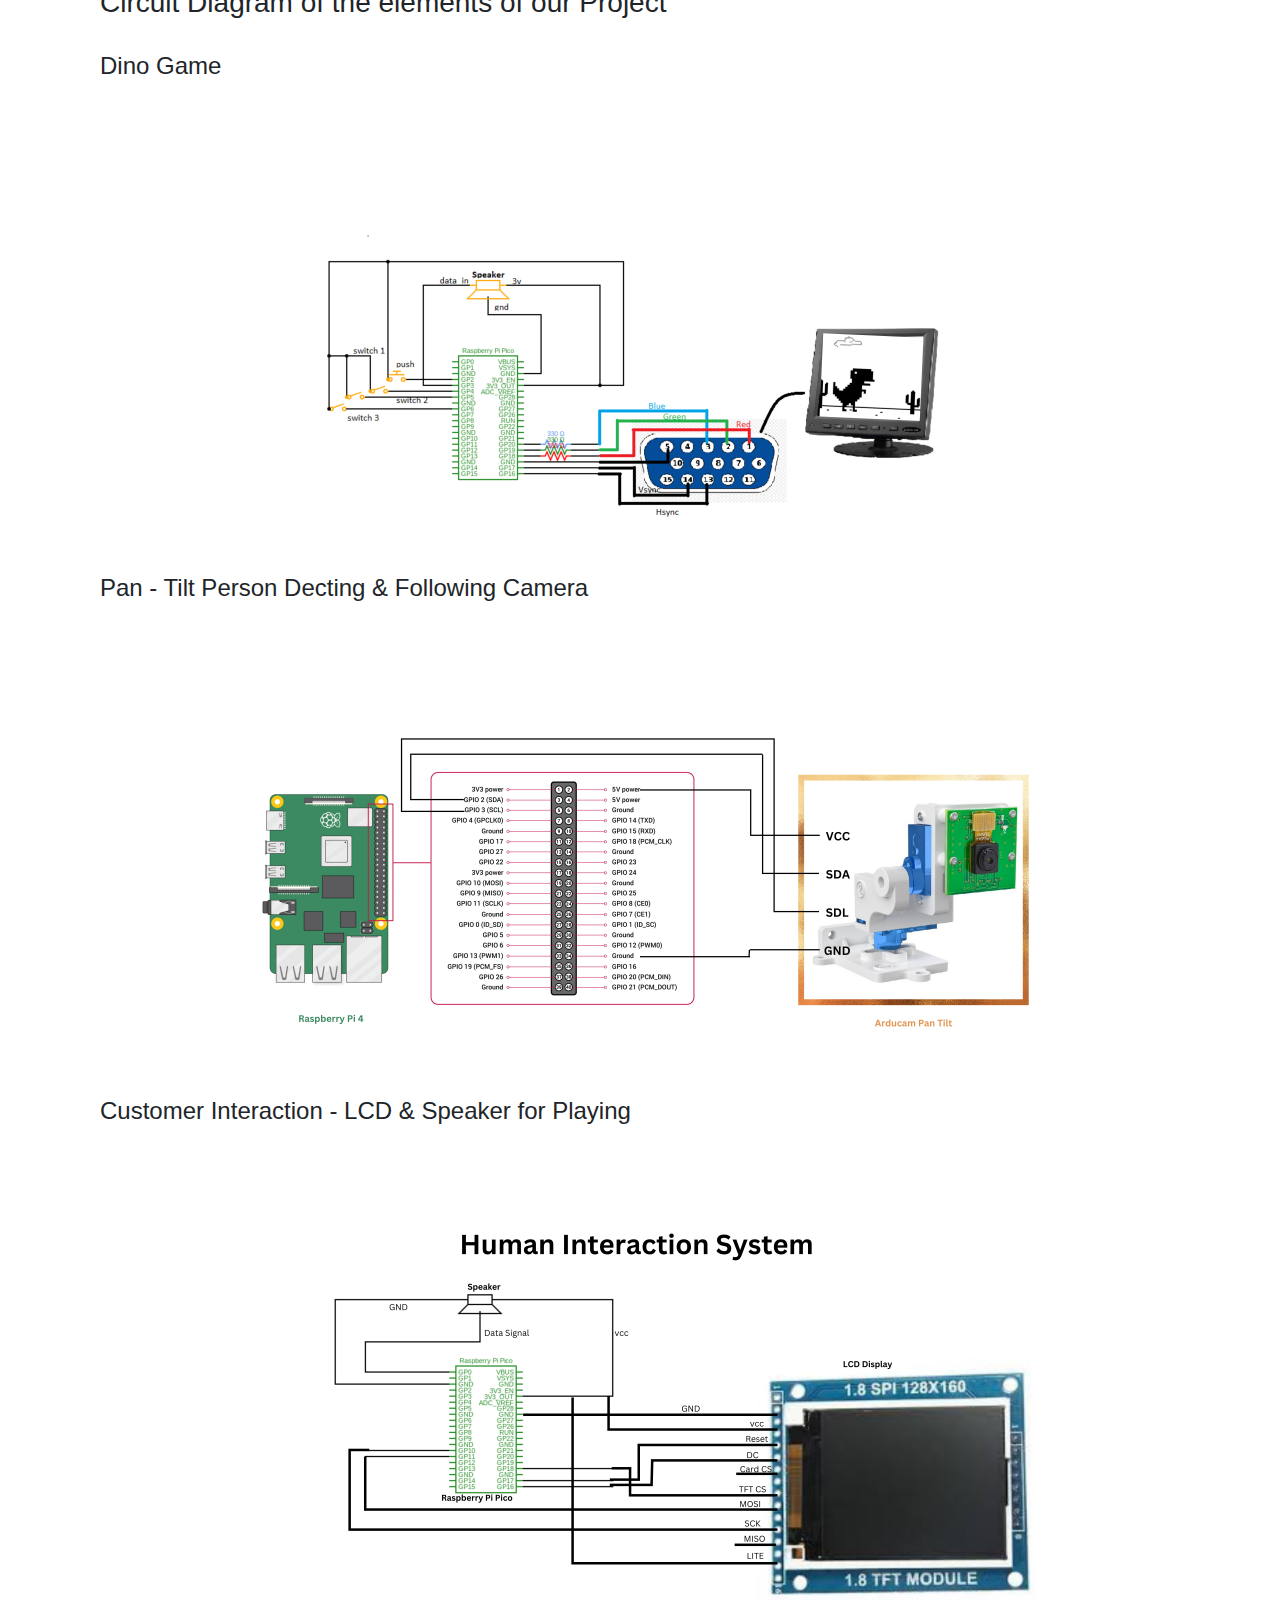
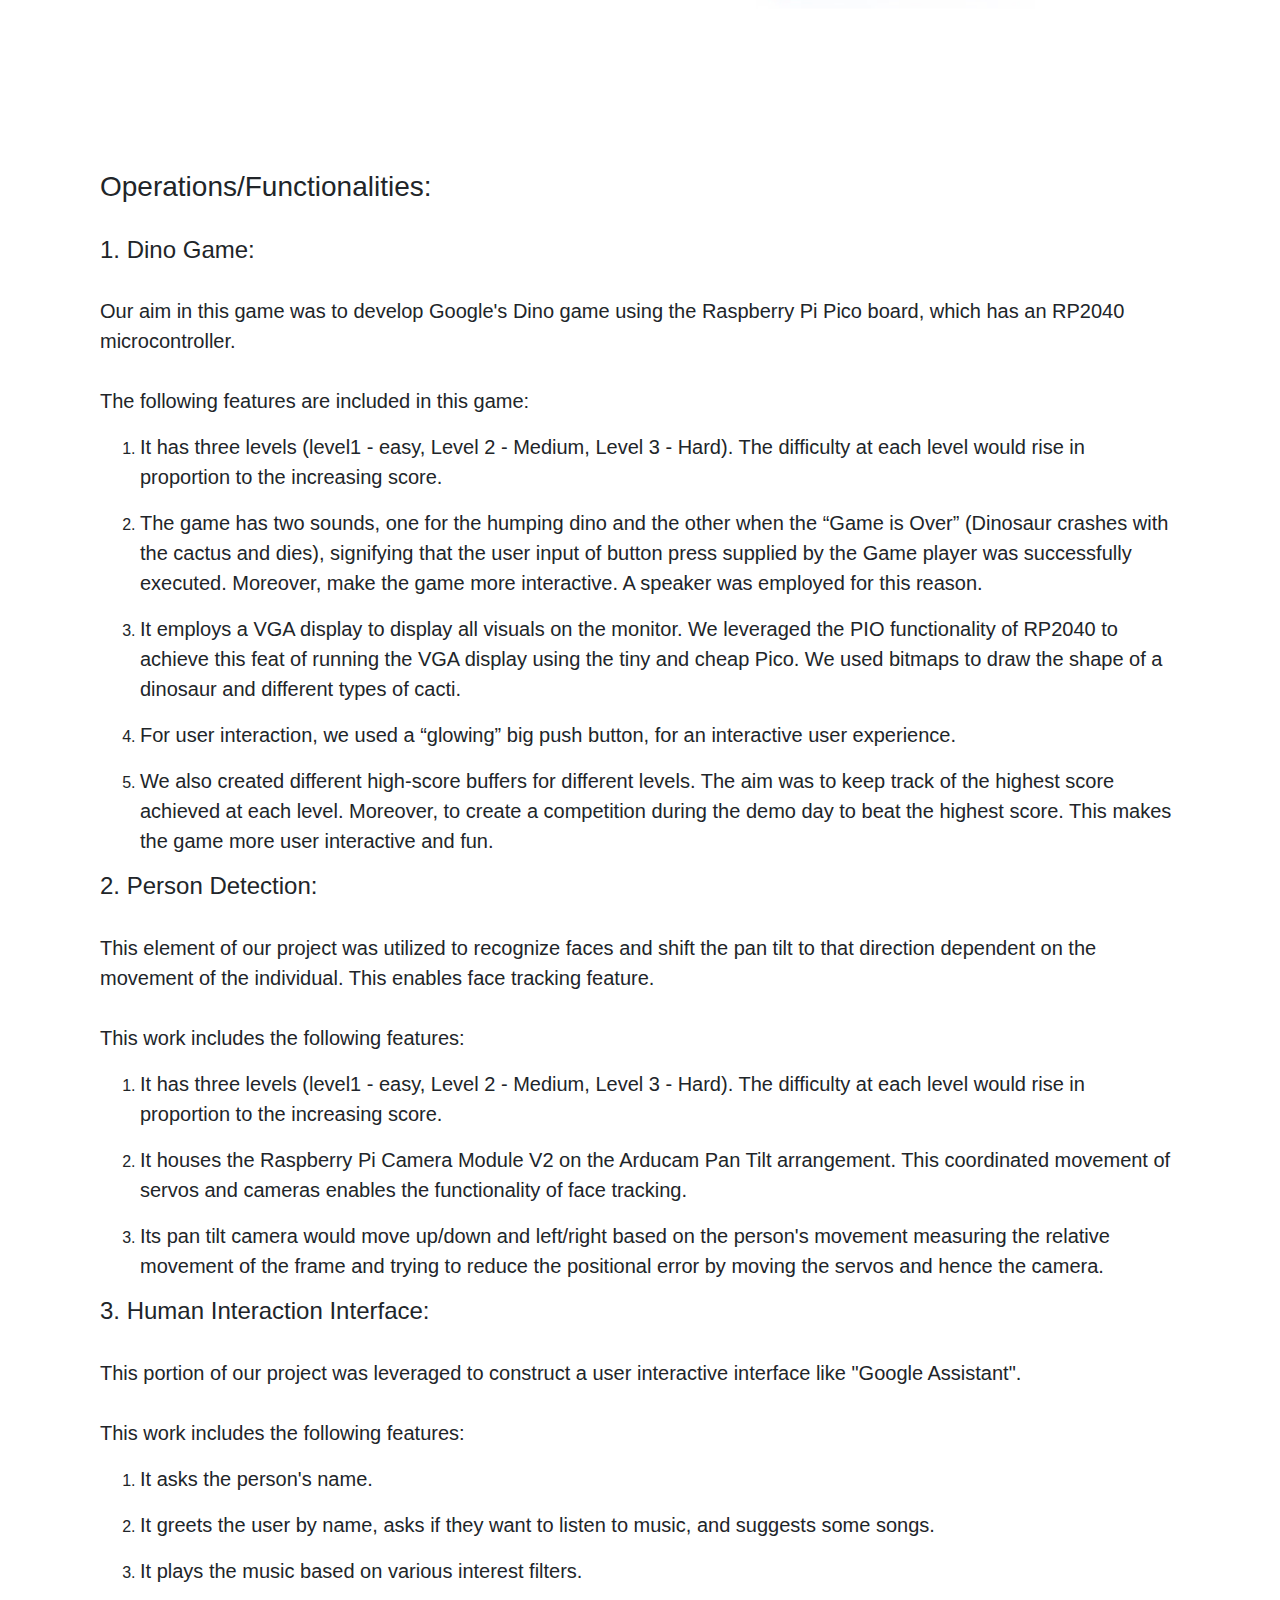
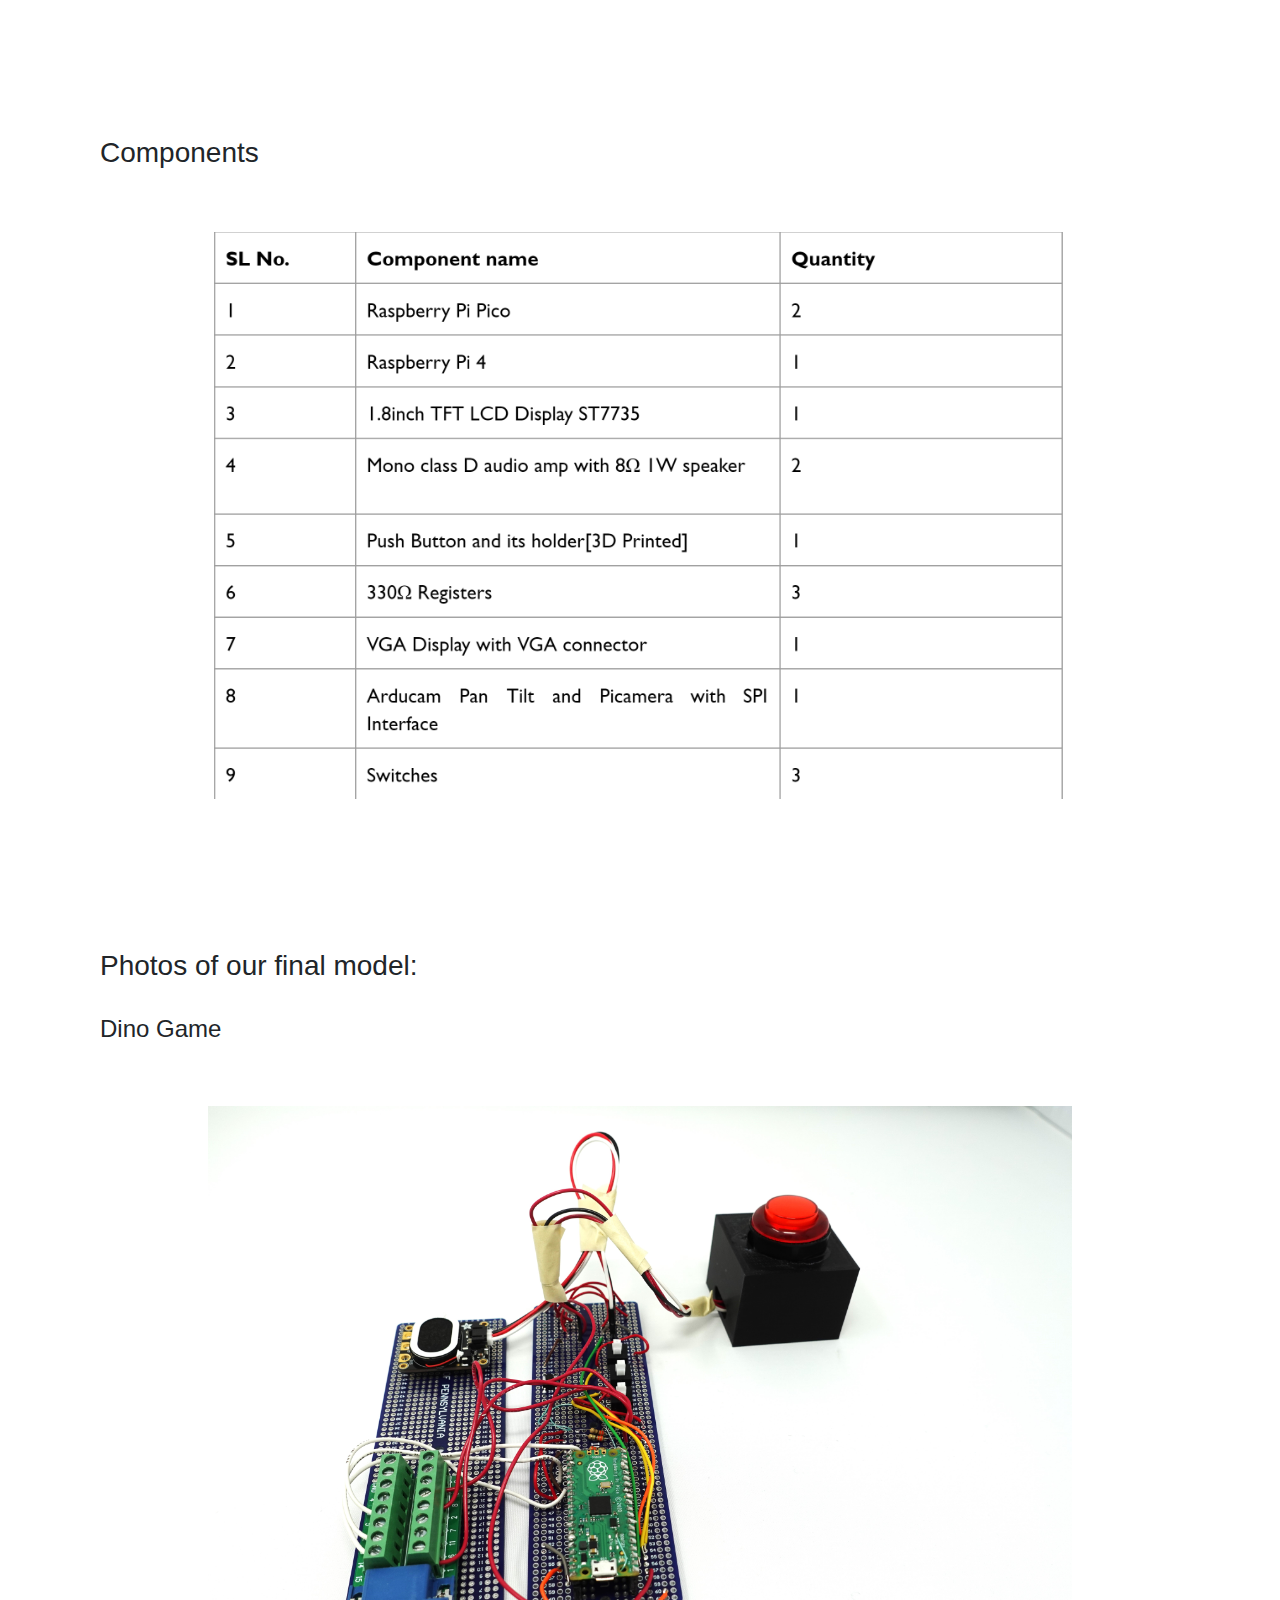
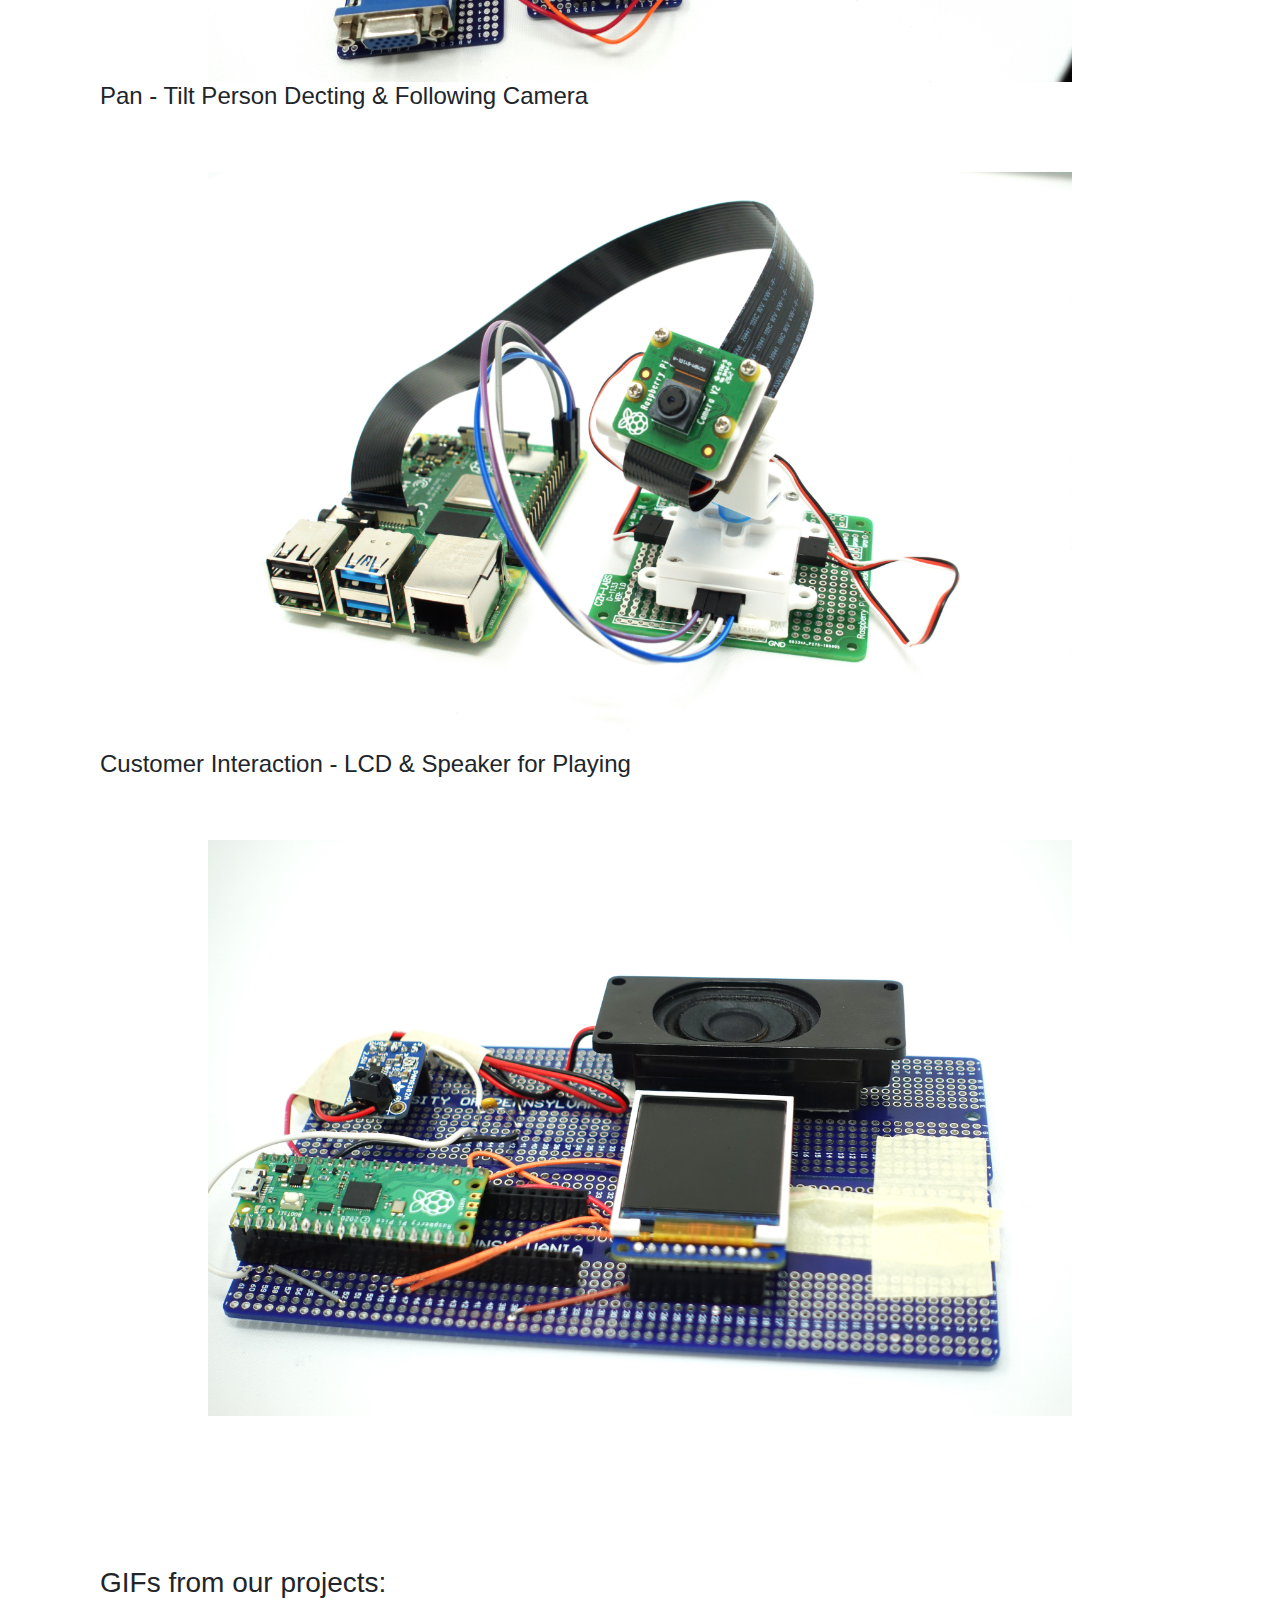
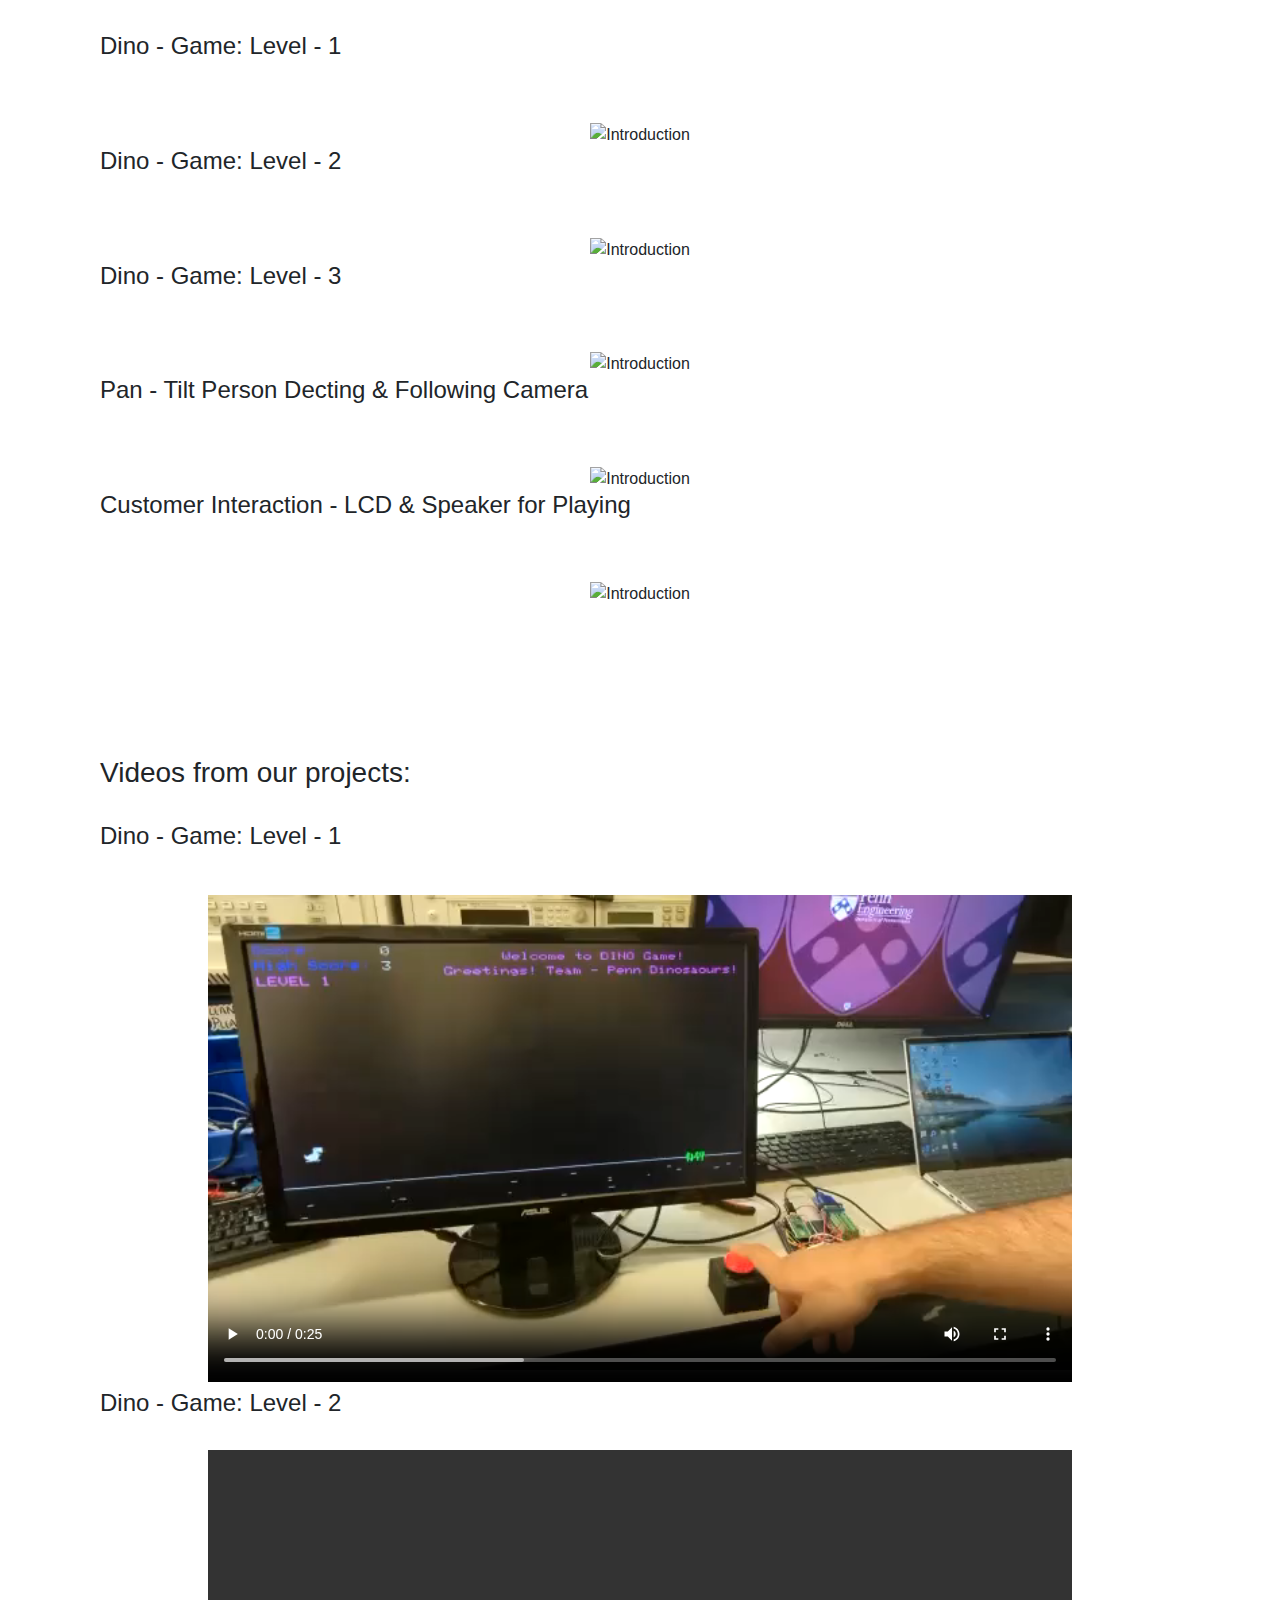
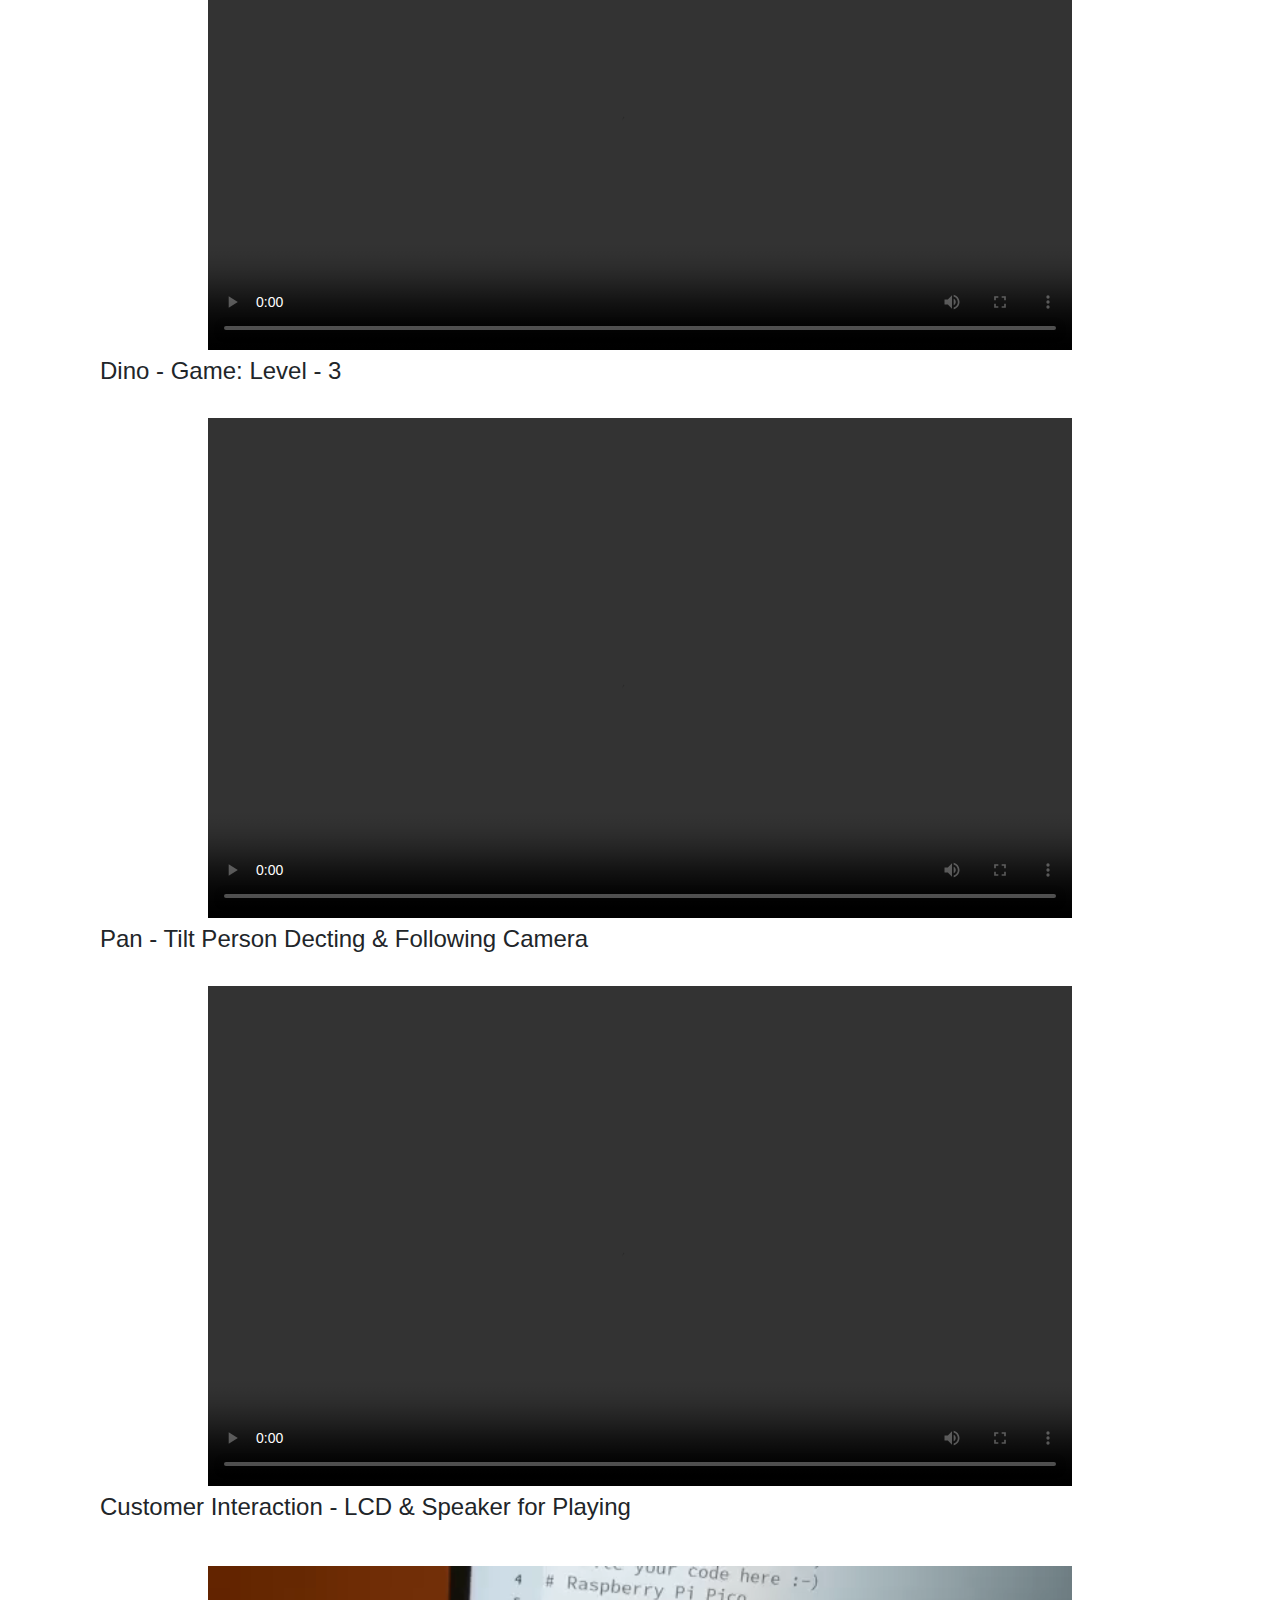
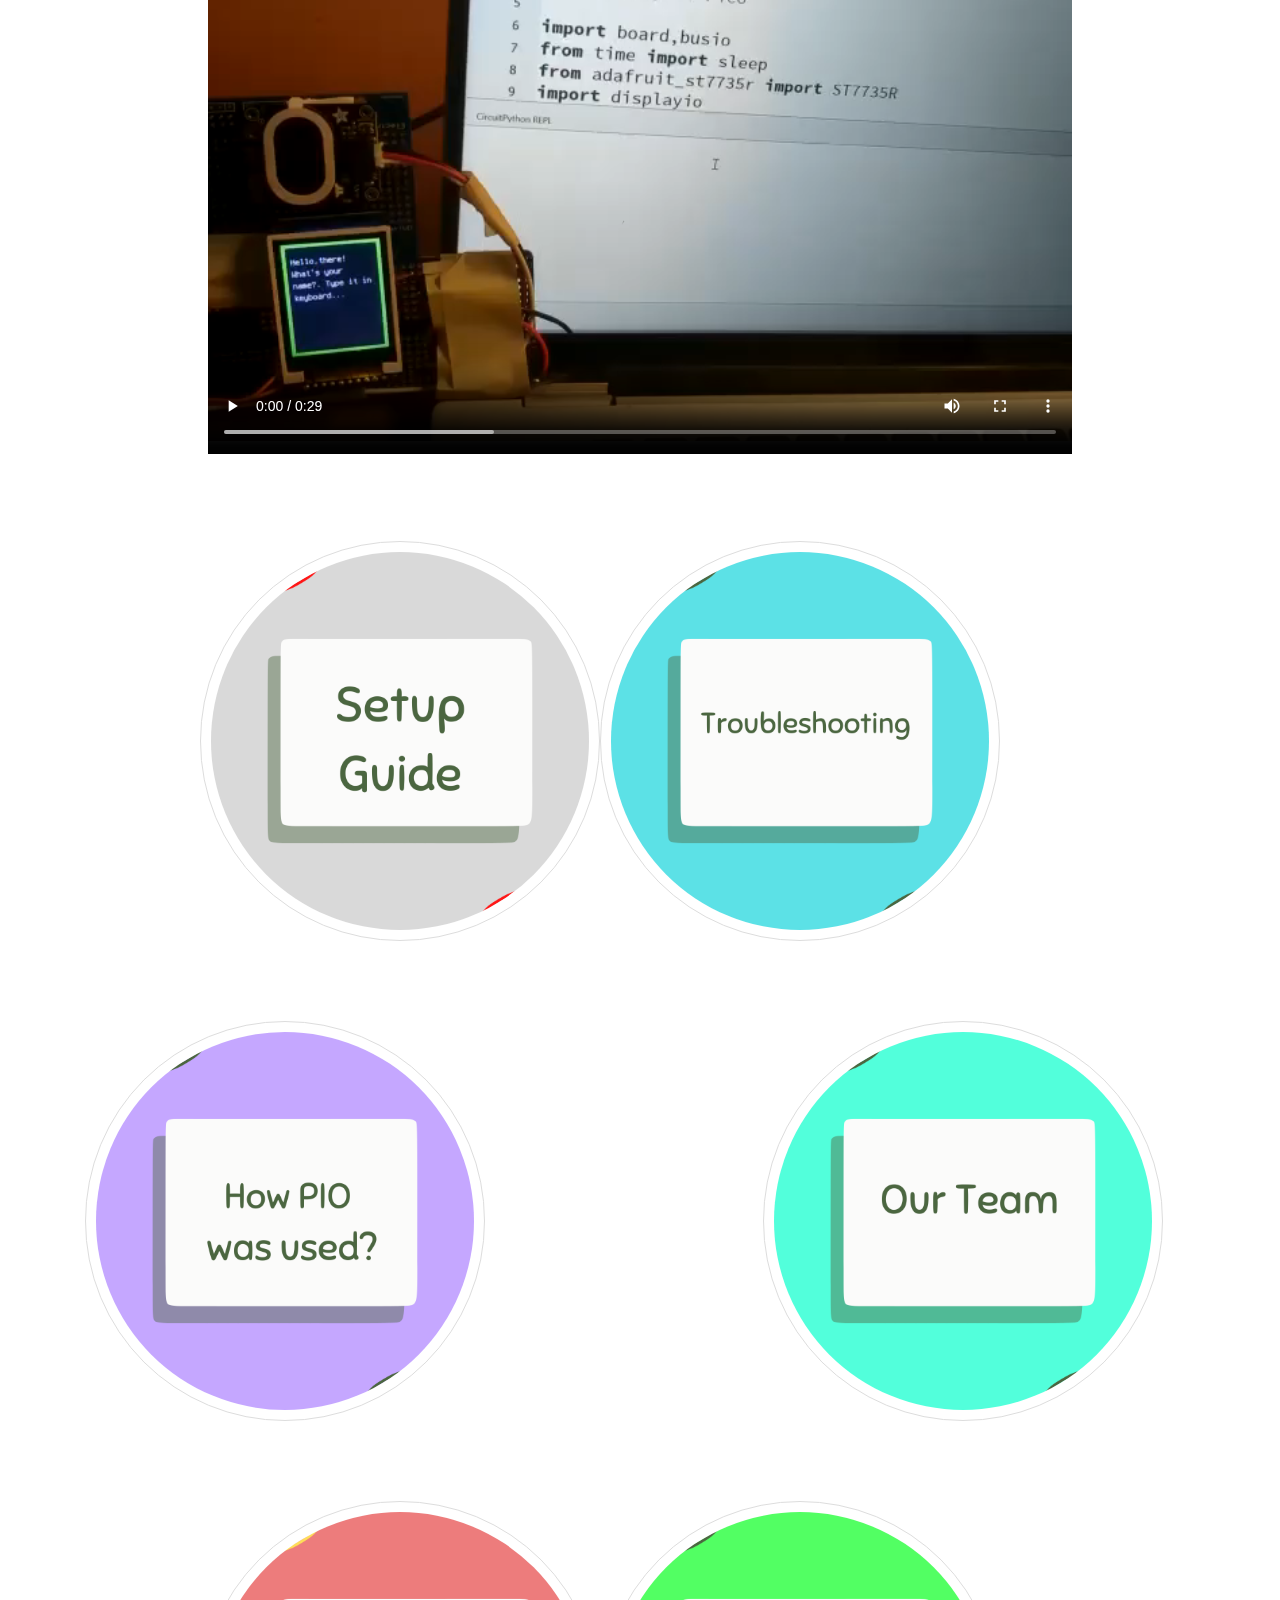
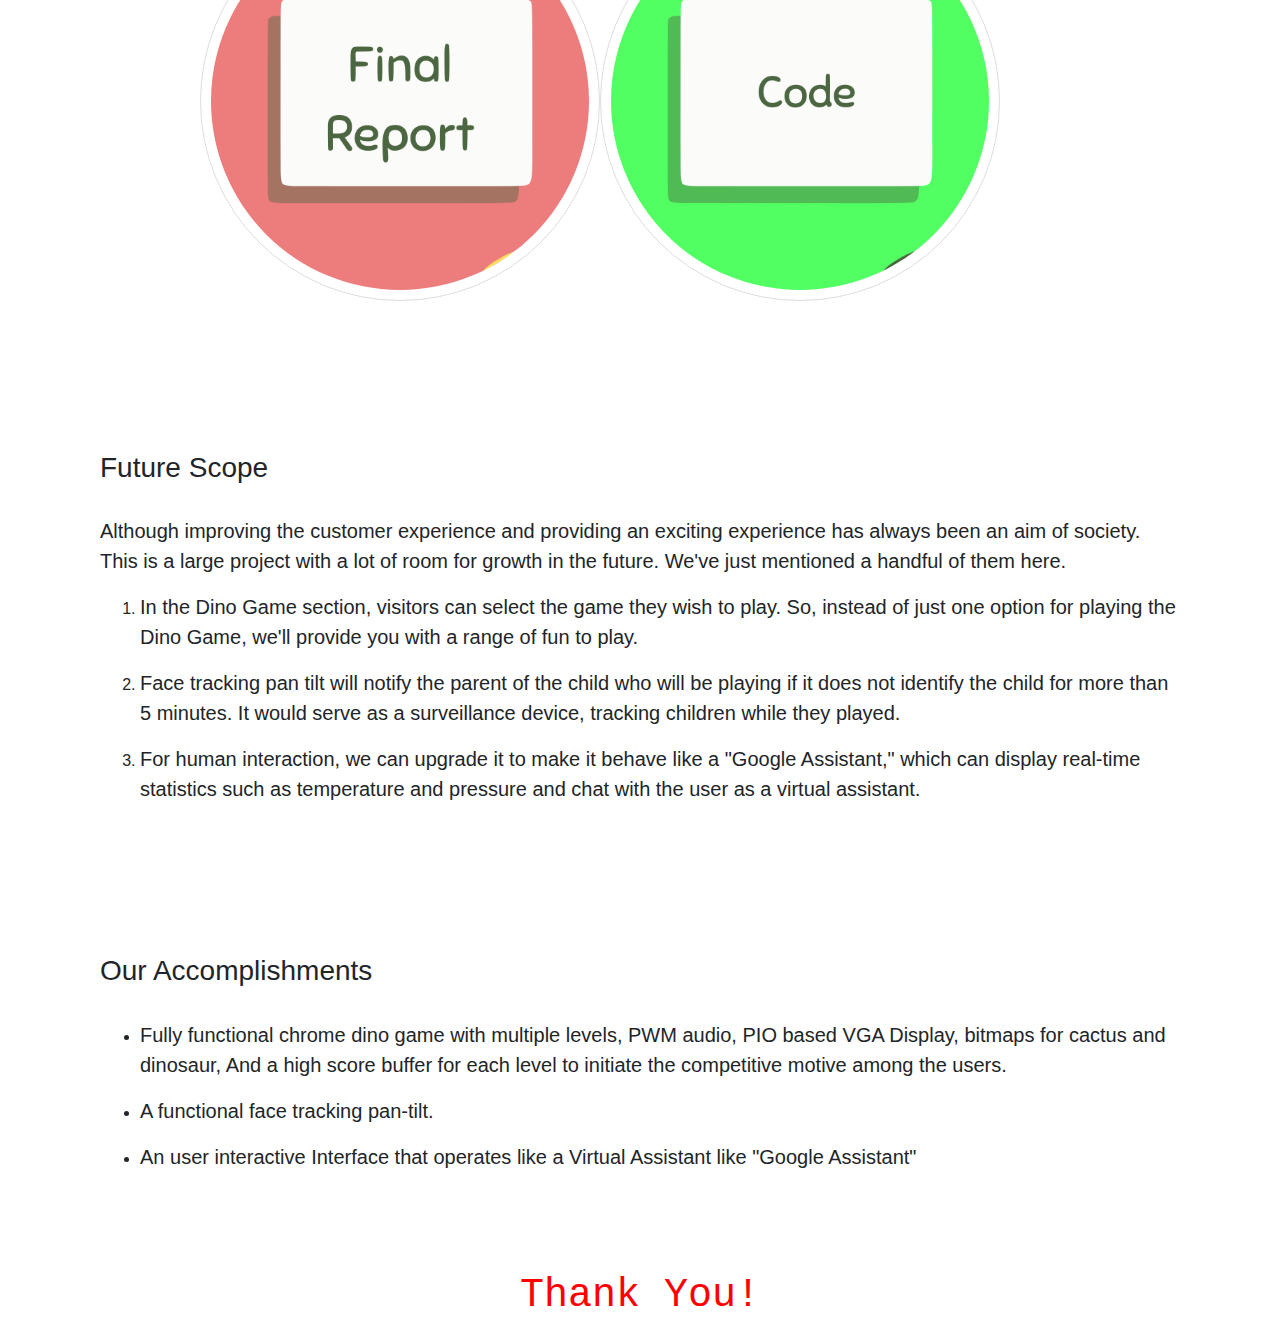
==== commit 9fbdeca3: "new" ====
--- a/index.html
+++ b/index.html
@@ -32,7 +32,6 @@
             <ul class="nav navbar-nav ml-auto">
               <li><a class="nav-link" href="https://github.com/penn-dinosaurs/ESE-519-FINAL-PROJECT-Penn-Dinosaurs">Project</a></li>
               <li><a class="nav-link" href="about.html">About Us</a></li>
-              <li><a class="nav-link" href="contact.html">Contact Us</a></li>
             </ul>
             </div>
         </nav>
@@ -208,9 +207,14 @@
                     </li>
               </ol>
 
-              <h6>Please find the detailed code and explaination here:</h6>
-              <a href="https://github.com/satyajeetburla/ESE-519-FINAL-PROJECT/tree/main/code"><mark style="color:blue;">Project Code</mark></a>
-
+            </div>
+
+            <div class="row5" id="component">
+
+              <h3>Components</h3><br>
+              <center>
+                  <img class="img-responsive" style="height:100%; width:80%; margin-top: 30px;"src="img/component_table.png" alt="Components"/>
+              </center>
             </div>
 
             <div class="row5" id="photos">
@@ -296,12 +300,12 @@
             <center>
             <div class="row row6" style="margin-left:100px;">
               <div class="col-xs-4">
-                <a target="_blank" href="component.html">
-                  <img src="img/component.png" alt="Components">
-                </a>
-              </div>
-              <div class="col-xs-4">
-                <a target="_blank" href="trouble.html">
+                <a target="_blank" href="https://github.com/satyajeetburla/-Lab-2-SETUP-GUIDE">
+                  <img src="img/setup.png" alt="Setup Guide">
+                </a>
+              </div>
+              <div class="col-xs-4">
+                <a target="_blank" href="troubleshoot.html">
                   <img src="img/trouble.png" alt="Troubleshootings">
                 </a>
               </div>
@@ -335,6 +339,32 @@
             </div>
           </center>
 
+          <div class="row5" id="Future Scope">
+            <h3>Future Scope</h3><br>
+            <p class="lead">
+              Although improving the customer experience and providing an exciting experience has always
+been an aim of society. This is a large project with a lot of room for growth in the future. We've
+just mentioned a handful of them here.</p>
+                <ol>
+                  <li><p class="lead">In the Dino Game section, visitors can select the game they wish to play. So, instead of
+just one option for playing the Dino Game, we'll provide you with a range of fun to play.</p></li>
+                  <li><p class="lead">Face tracking pan tilt will notify the parent of the child who will be playing if it does not
+identify the child for more than 5 minutes. It would serve as a surveillance device,
+tracking children while they played.</p></li>
+                  <li><p class="lead">For human interaction, we can upgrade it to make it behave like a "Google Assistant,"
+which can display real-time statistics such as temperature and pressure and chat with the
+user as a virtual assistant.</p></li>
+                </ol>
+          </div>
+
+          <div class="row5" id="Accomplishment">
+            <h3>Our Accomplishments</h3><br>
+            <ul>
+              <li><p class="lead">Fully functional chrome dino game with multiple levels, PWM audio, PIO based VGA Display, bitmaps for cactus and dinosaur, And a high score buffer for each level to initiate the competitive motive among the users.</p></li>
+              <li><p class="lead">A functional face tracking pan-tilt.</p></li>
+              <li><p class="lead">An user interactive Interface that operates like a Virtual Assistant like "Google Assistant"</p></li>
+</ul>
+          </div>
 
             <center>
               <h1 style="font-family:monospace; color:red; margin-top:100px;">Thank You!</h2>
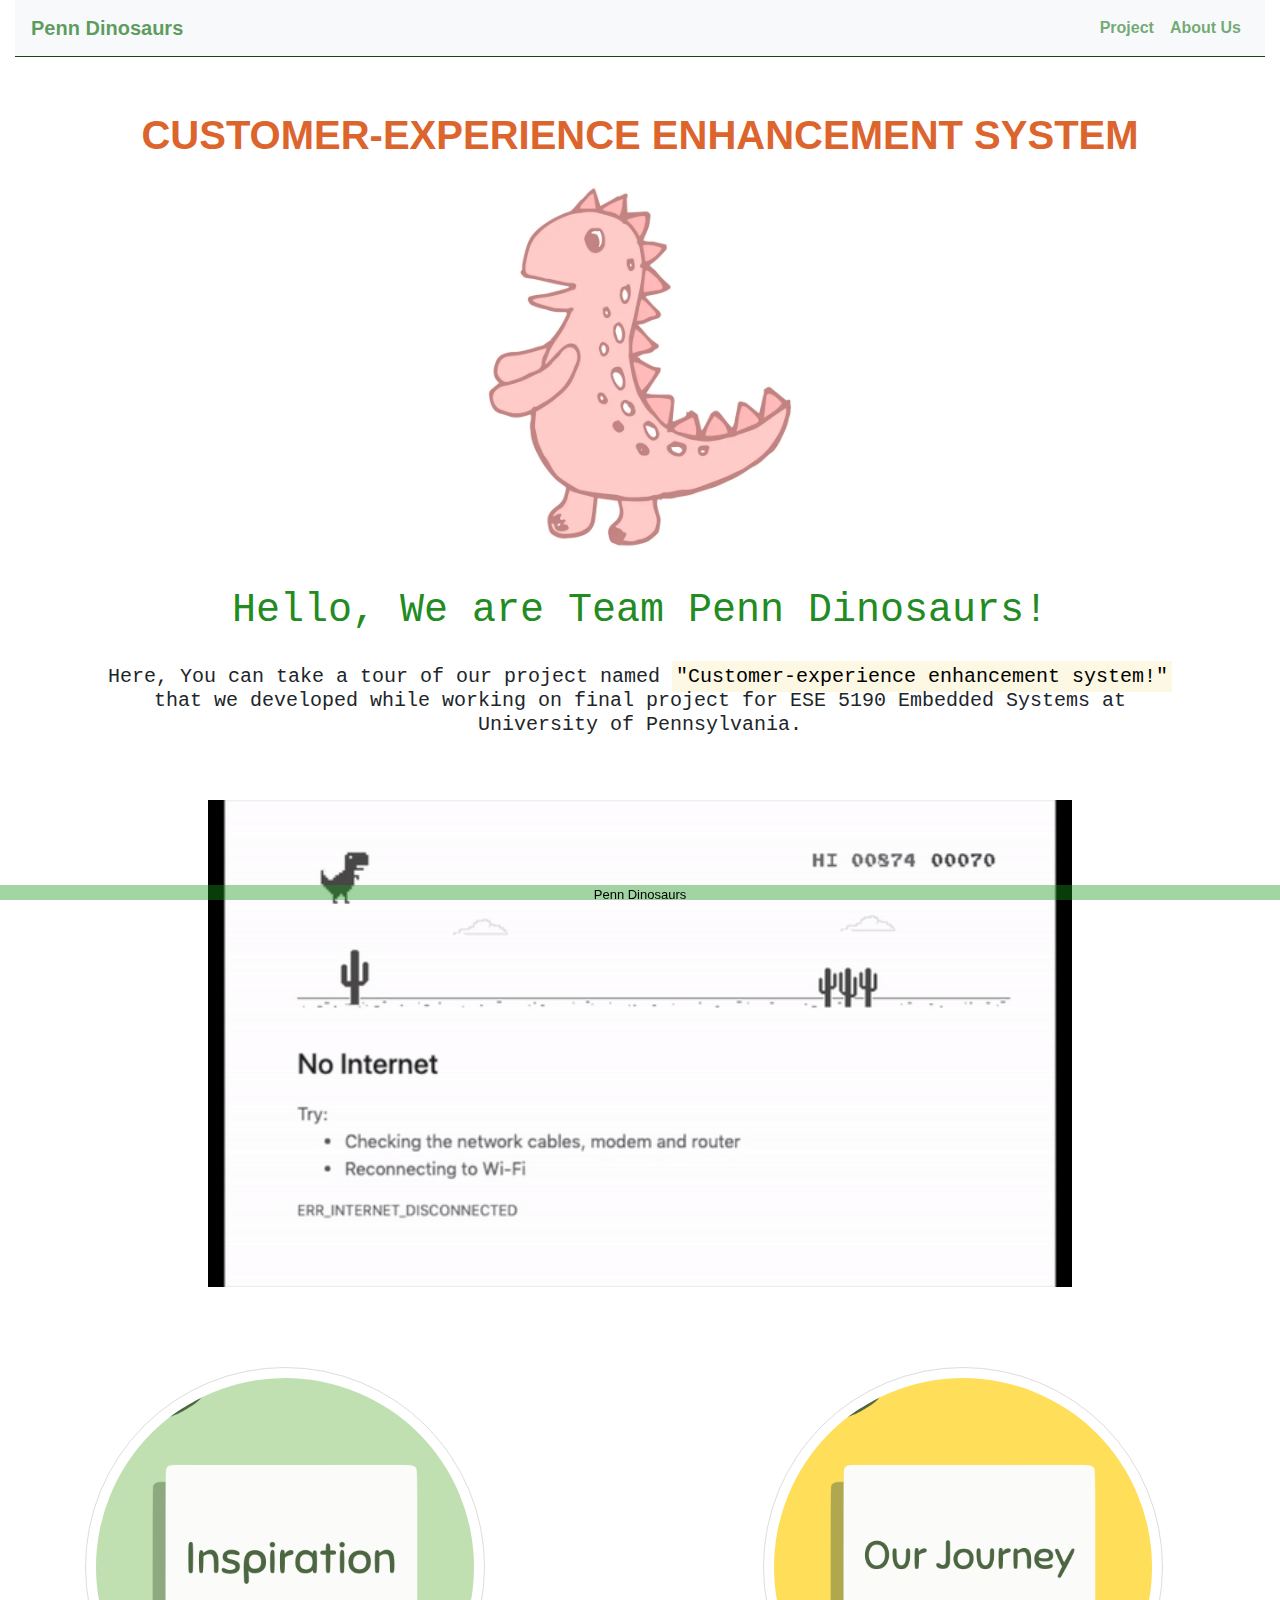
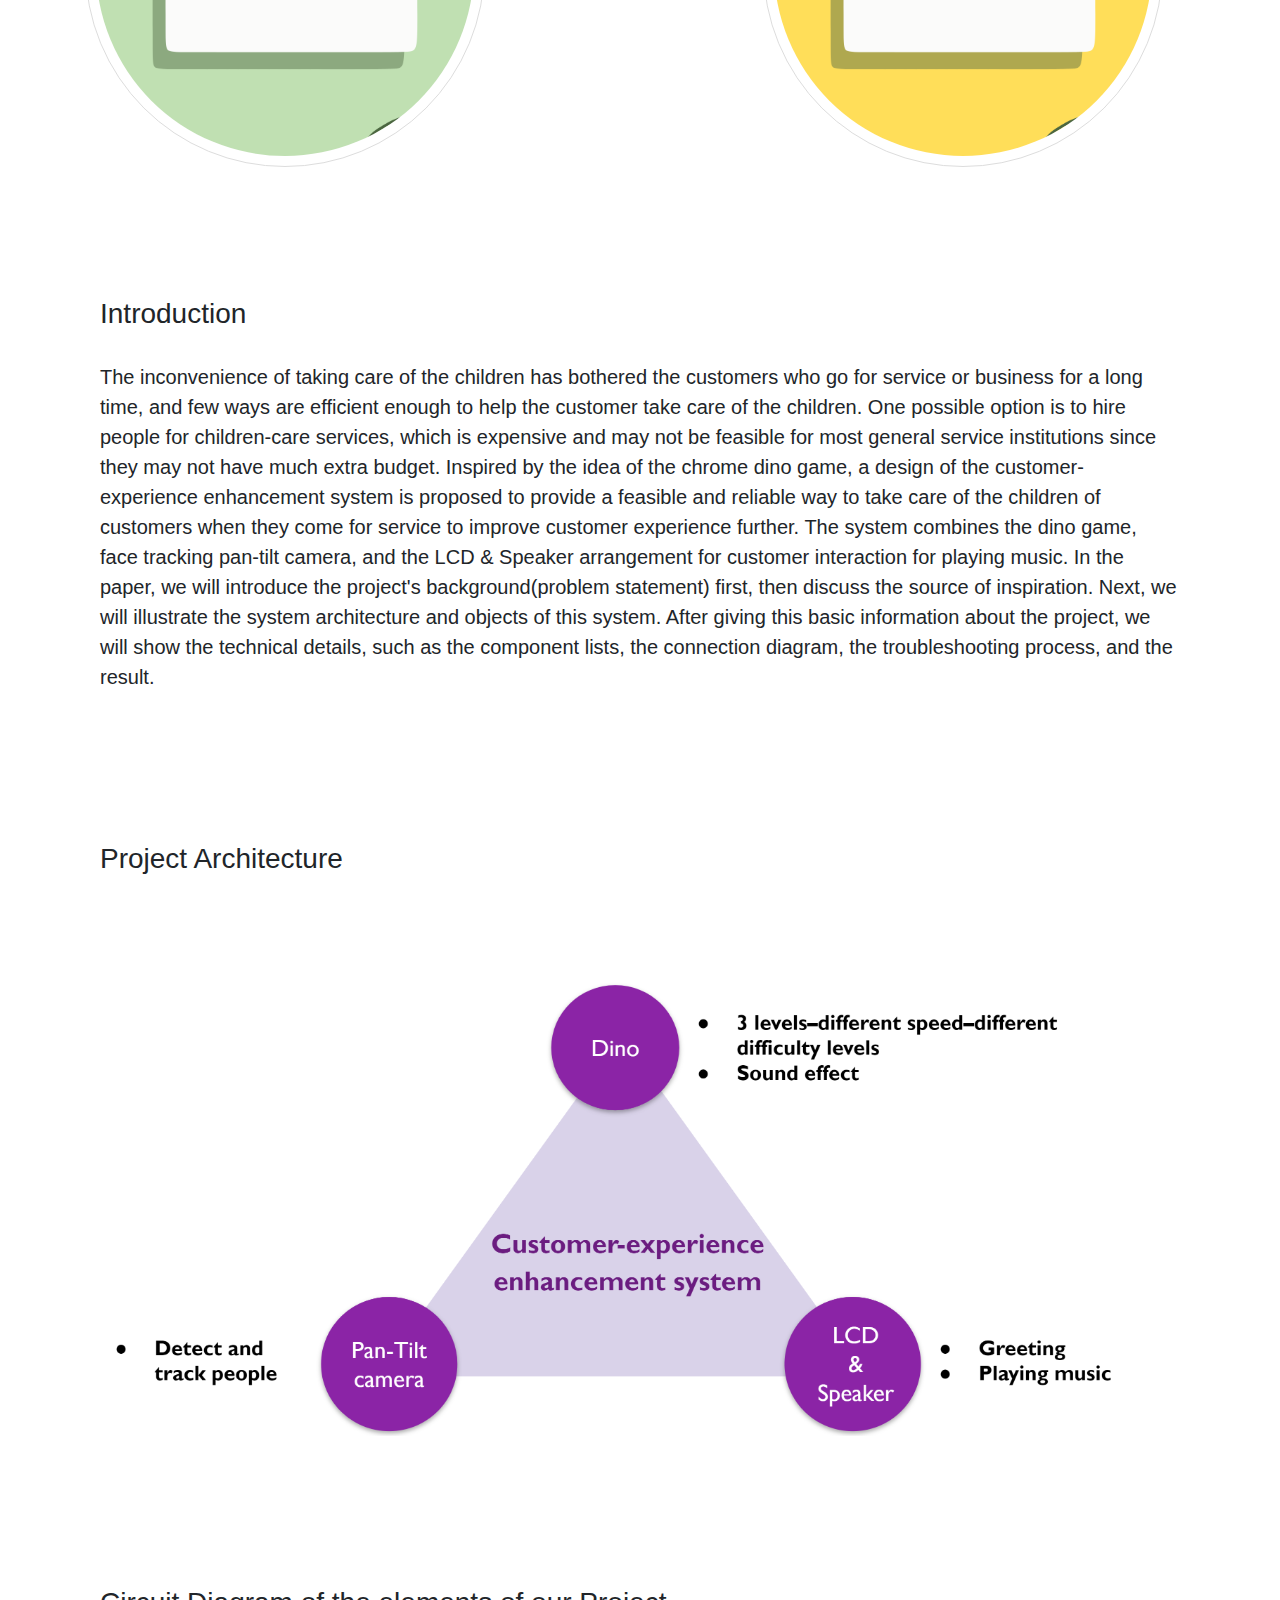
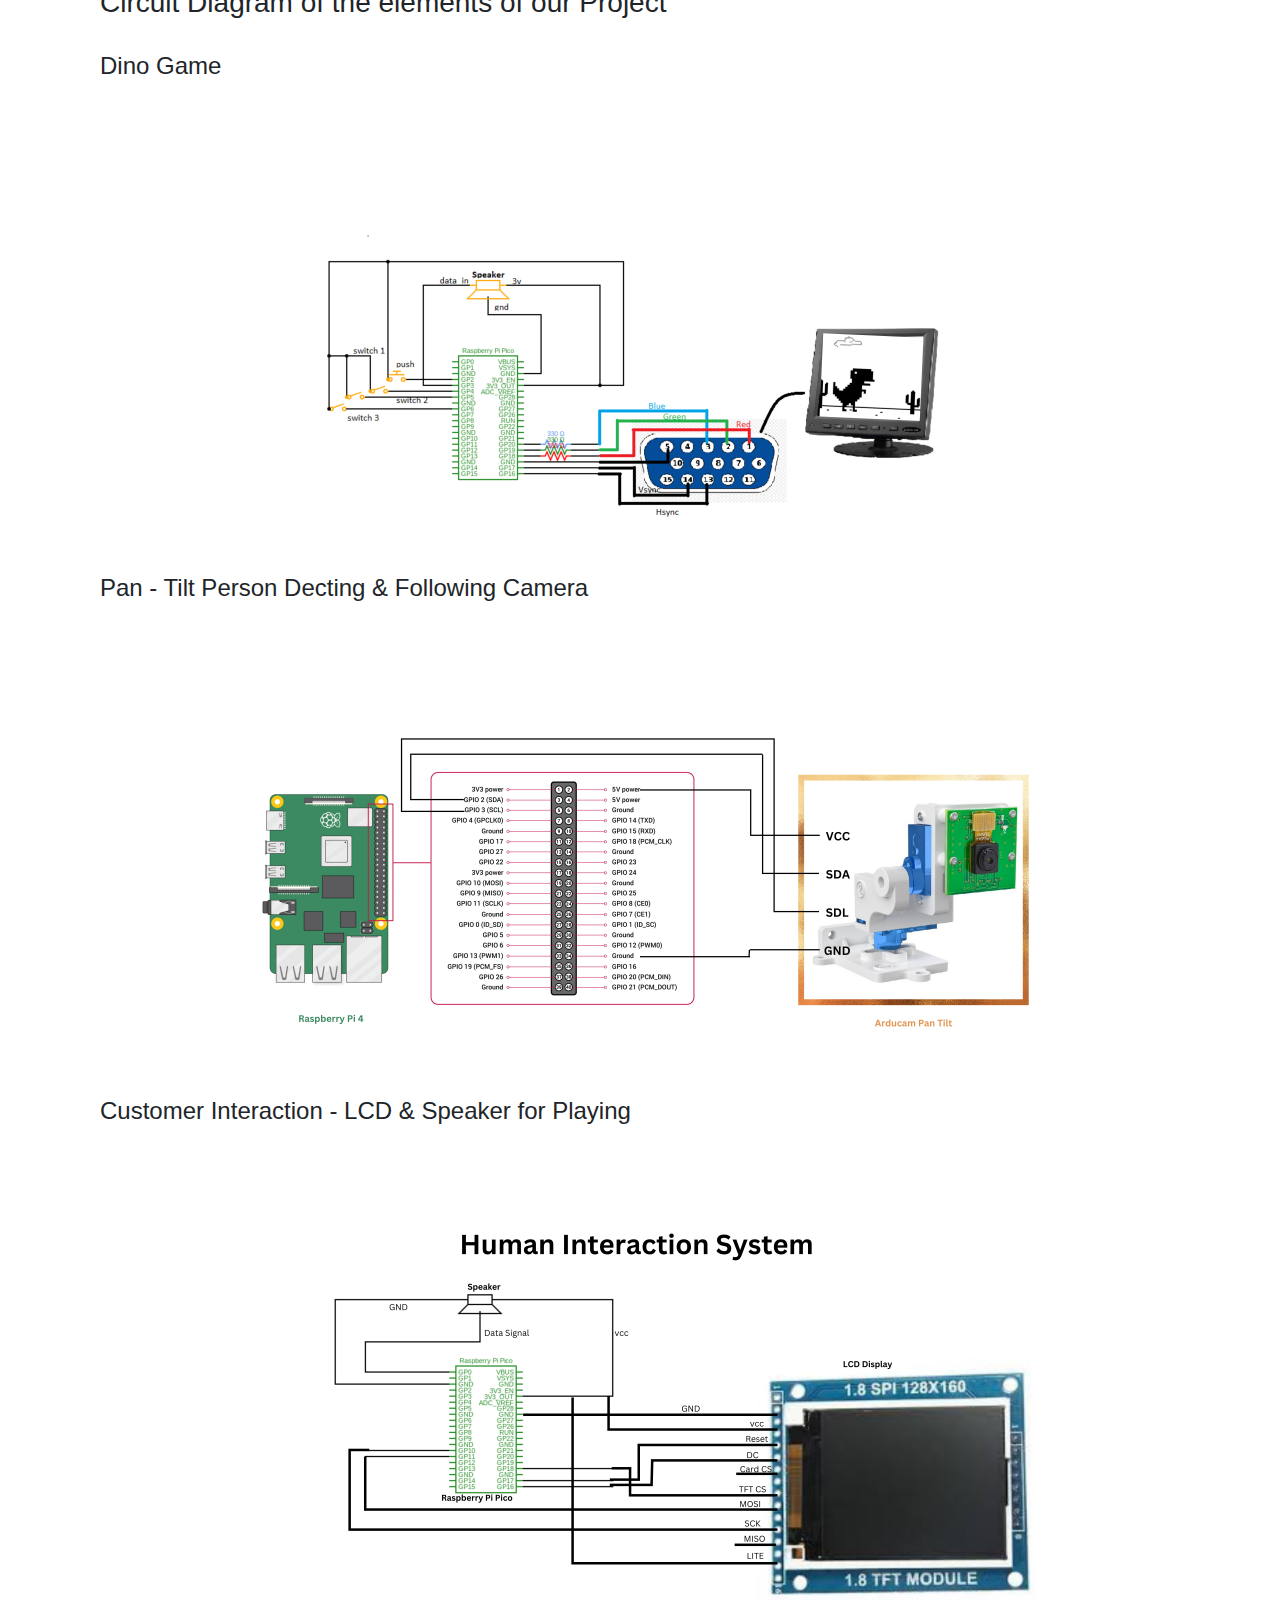
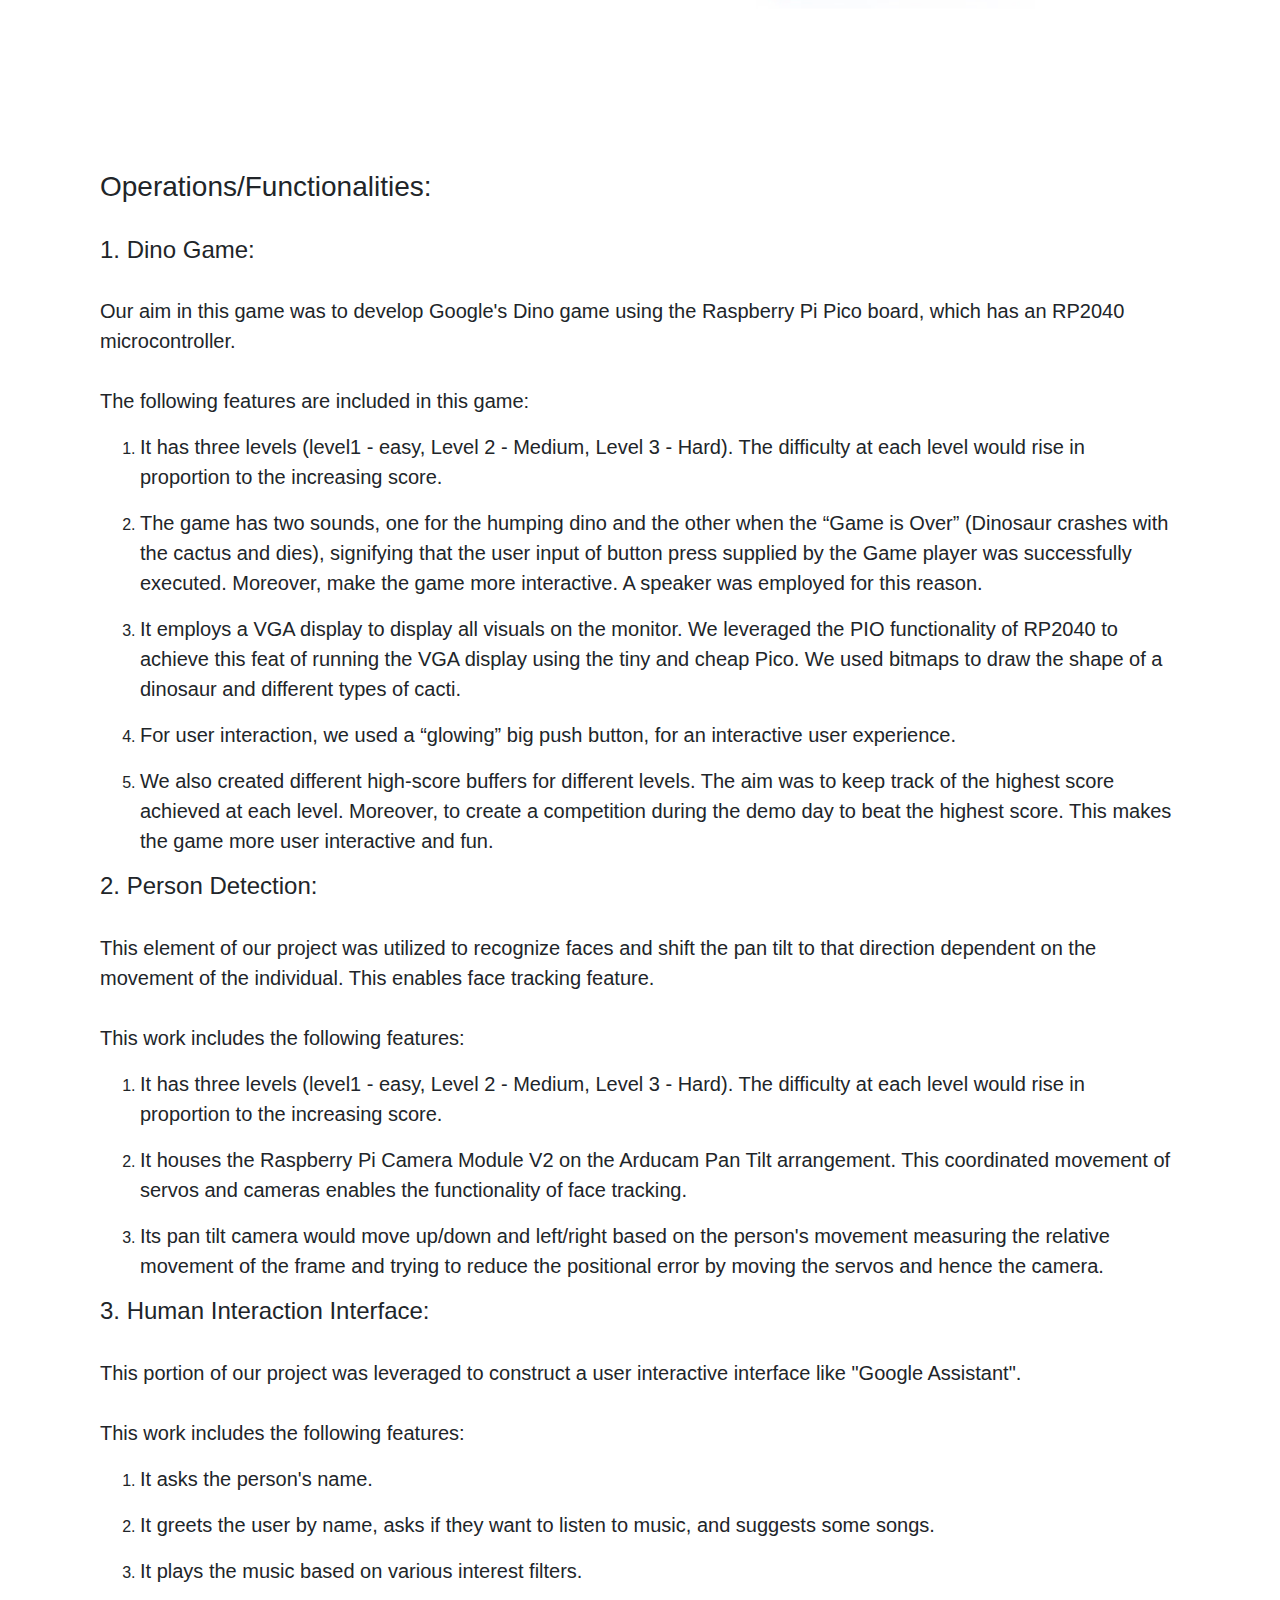
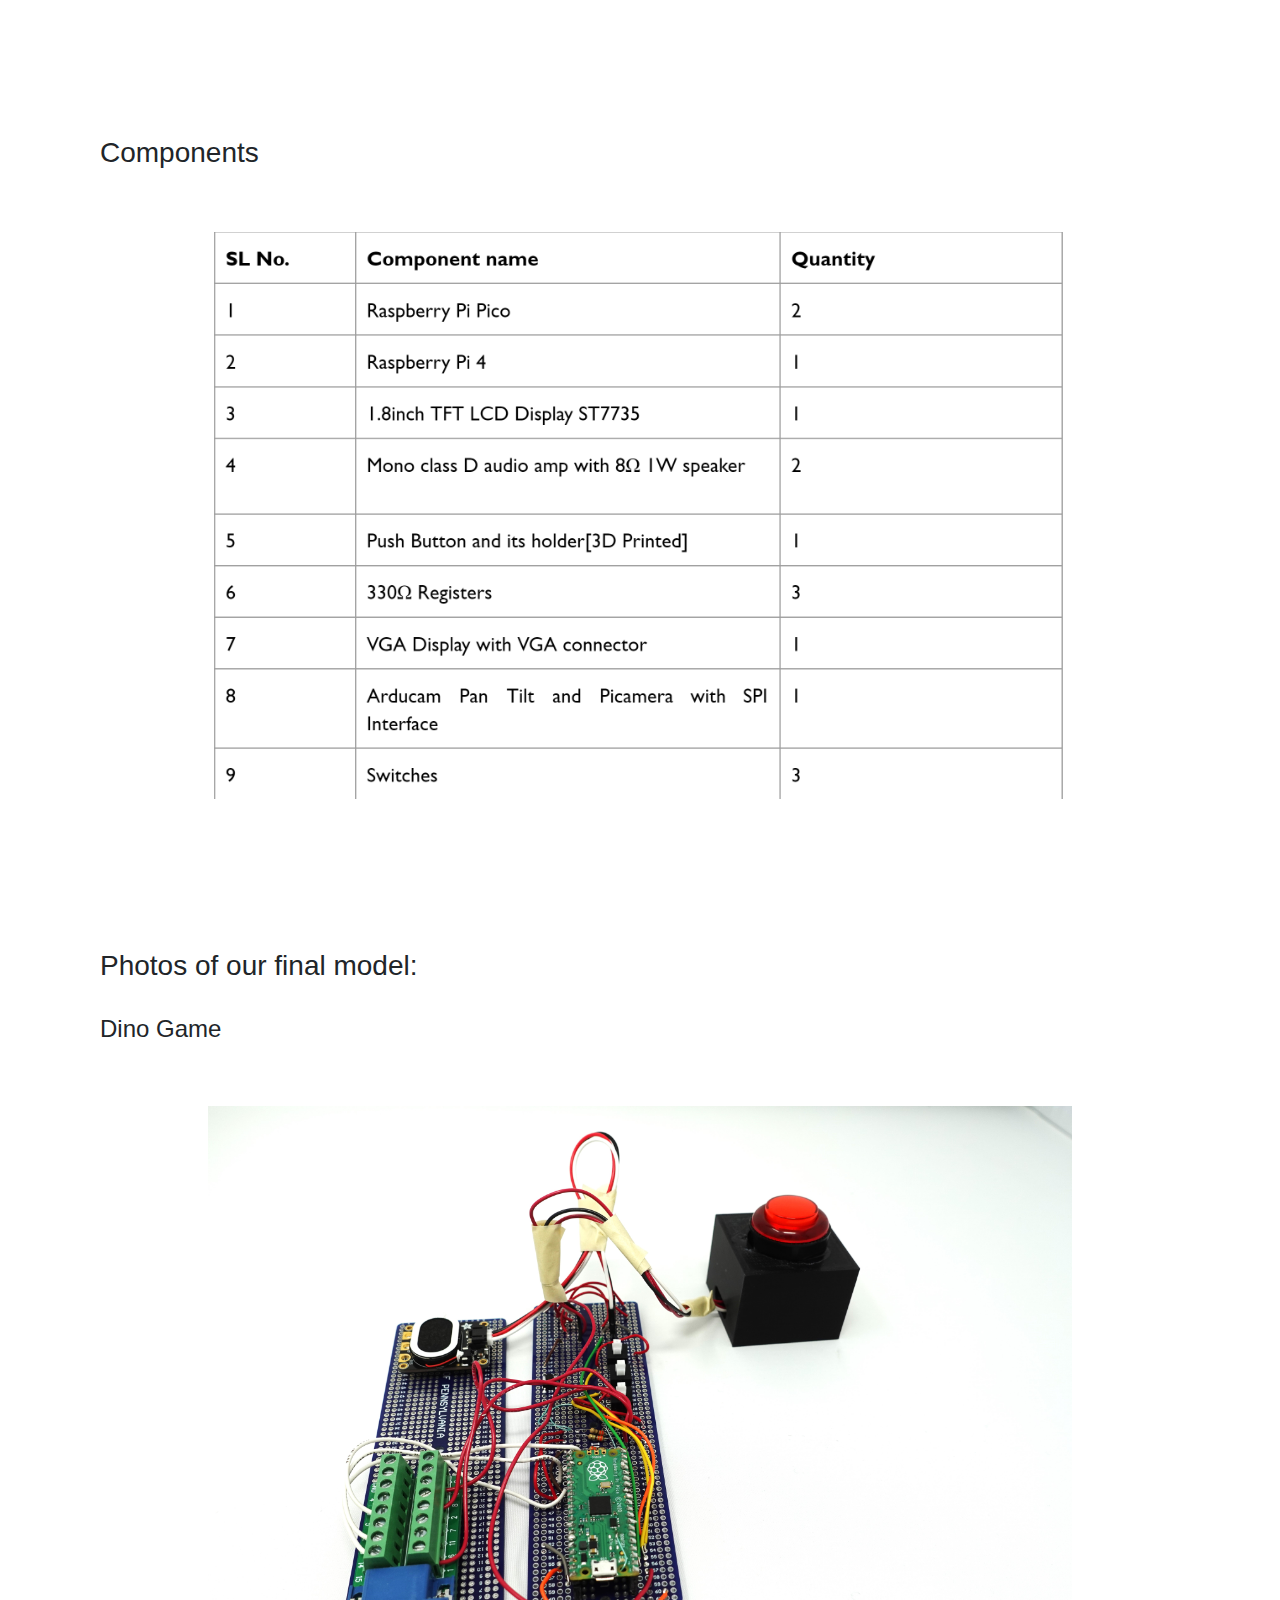
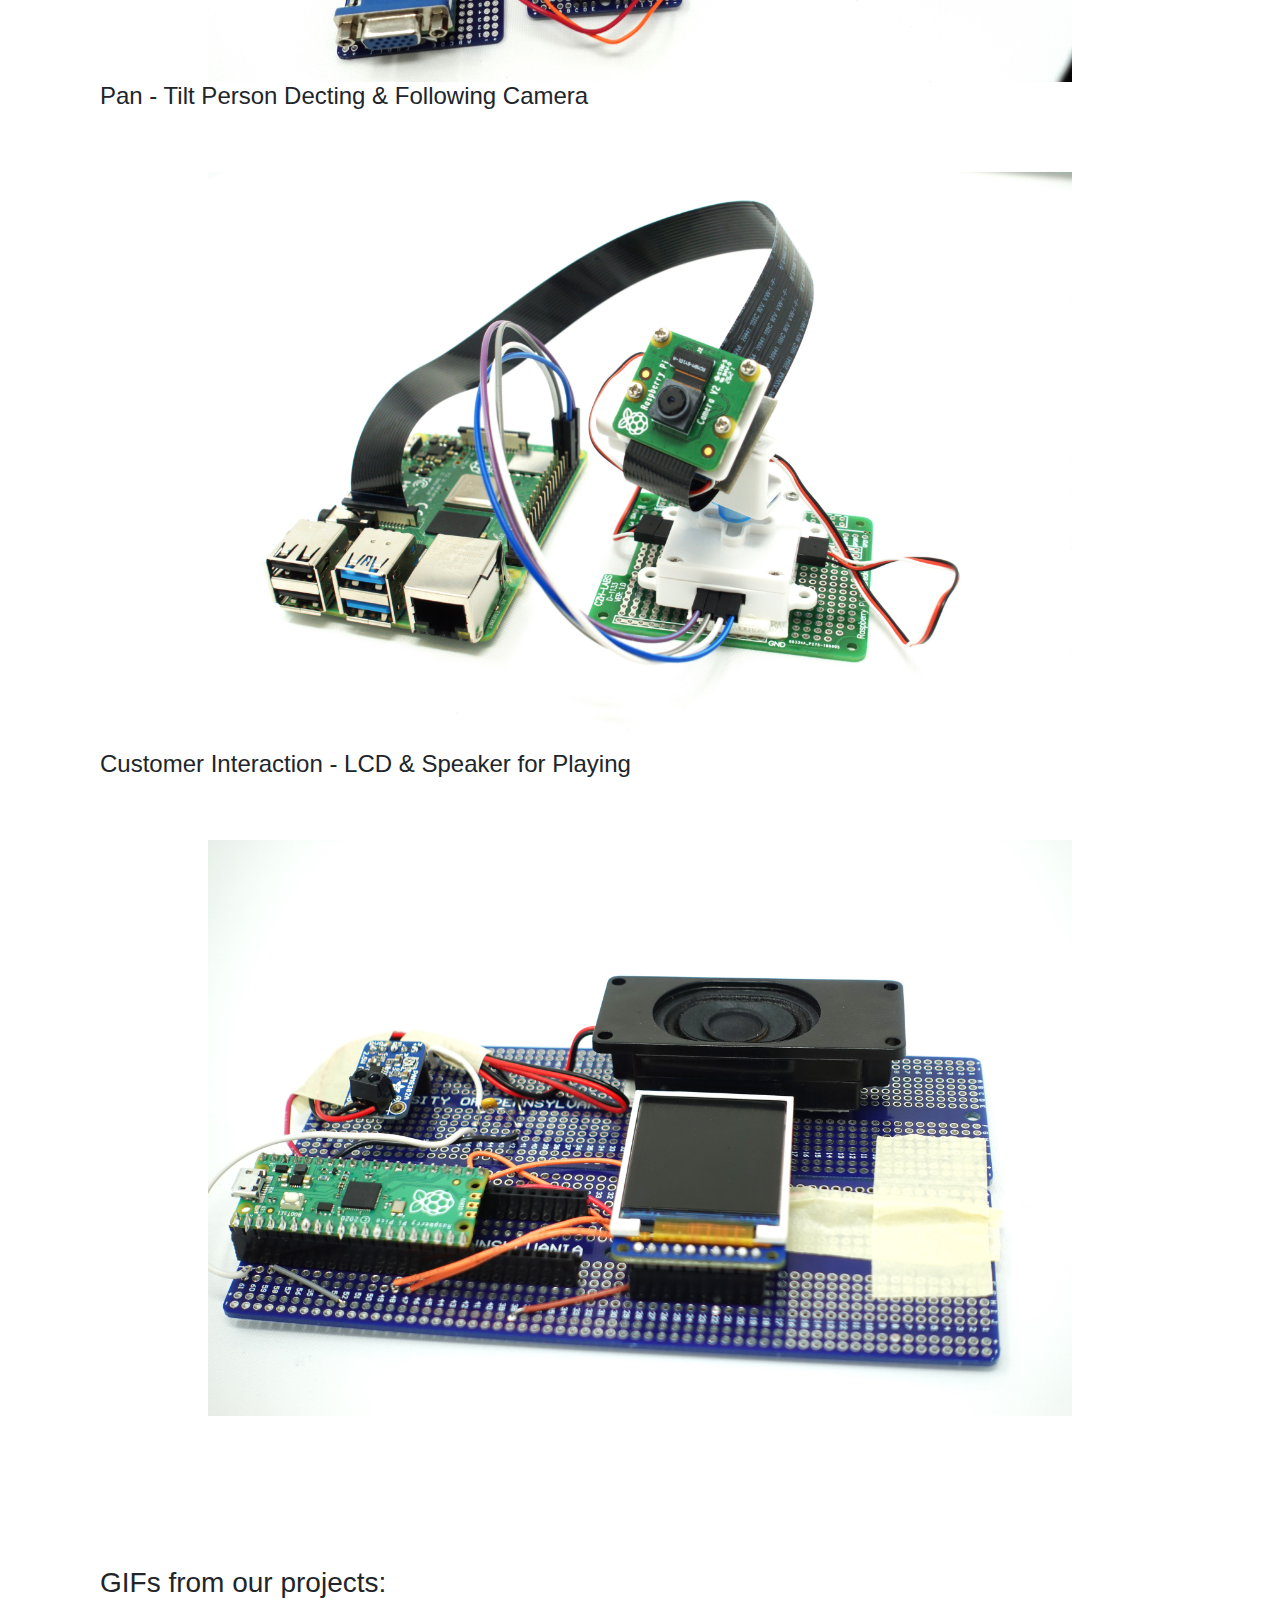
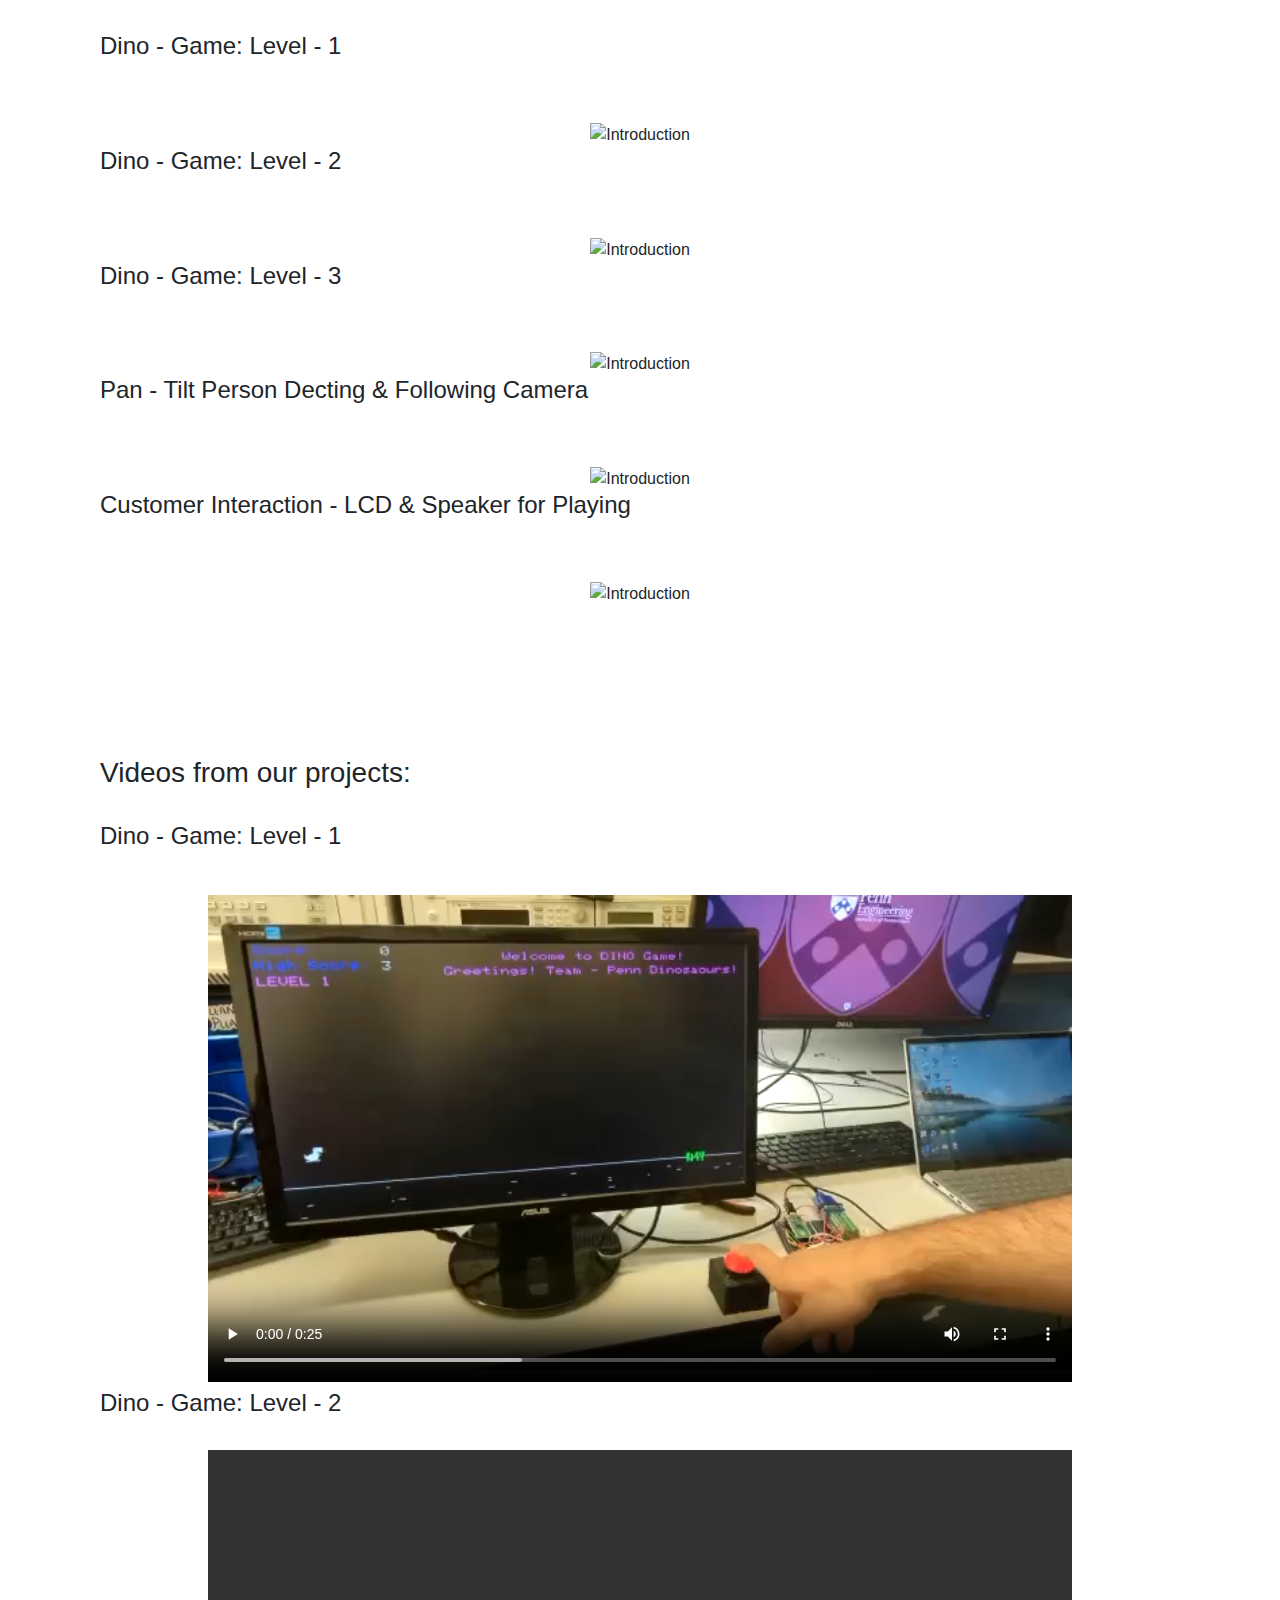
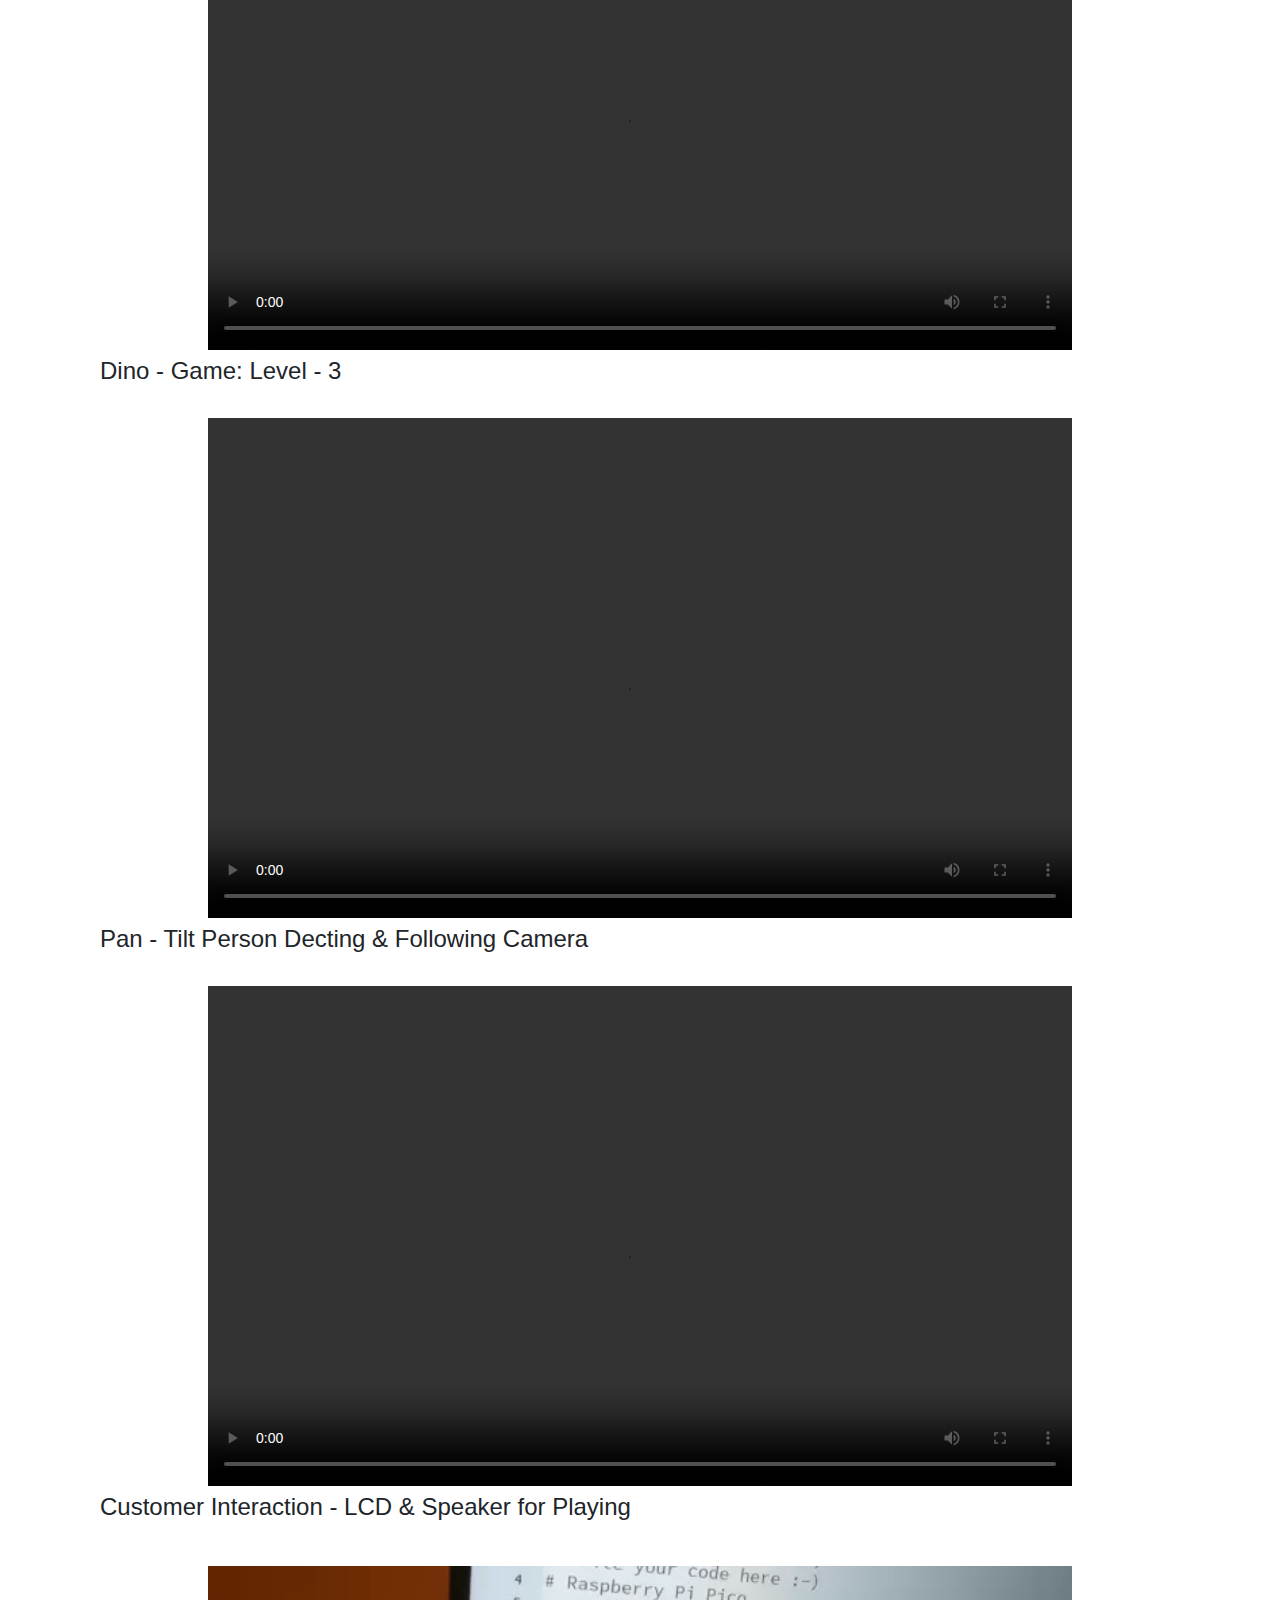
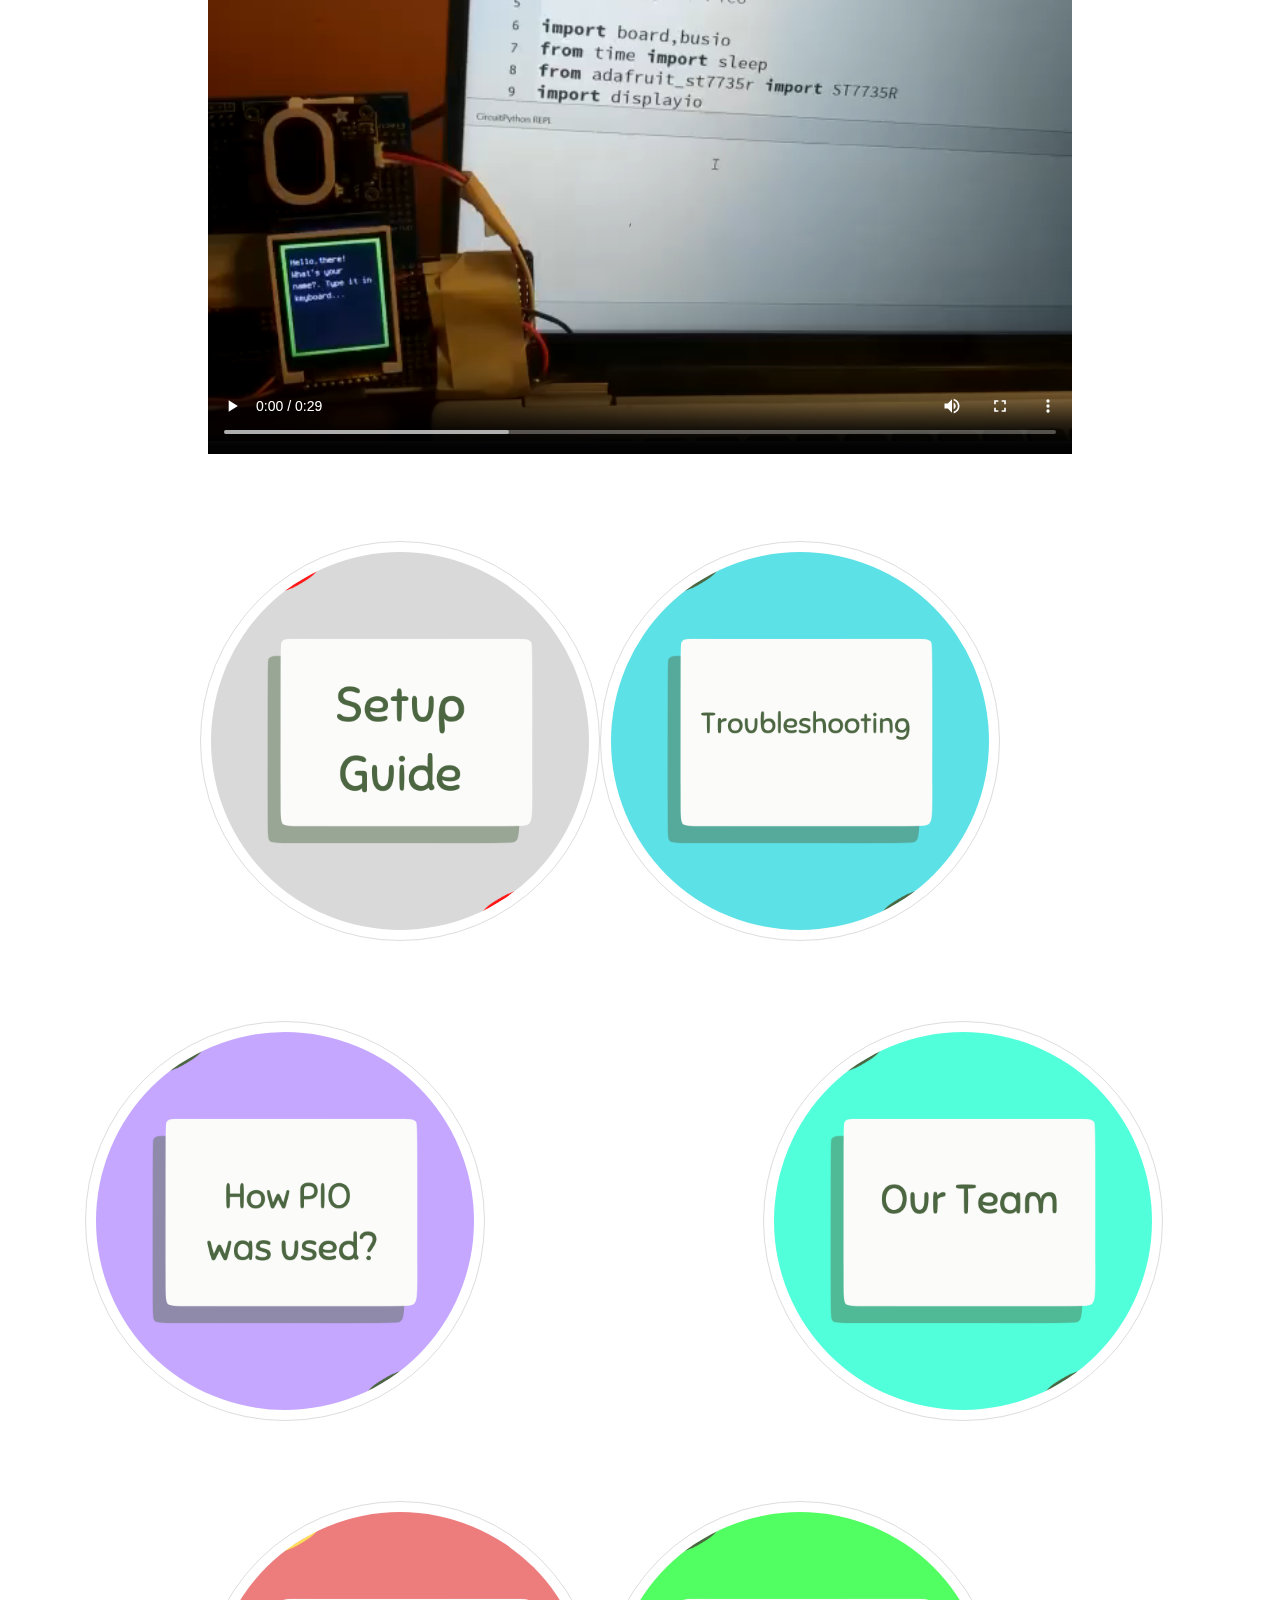
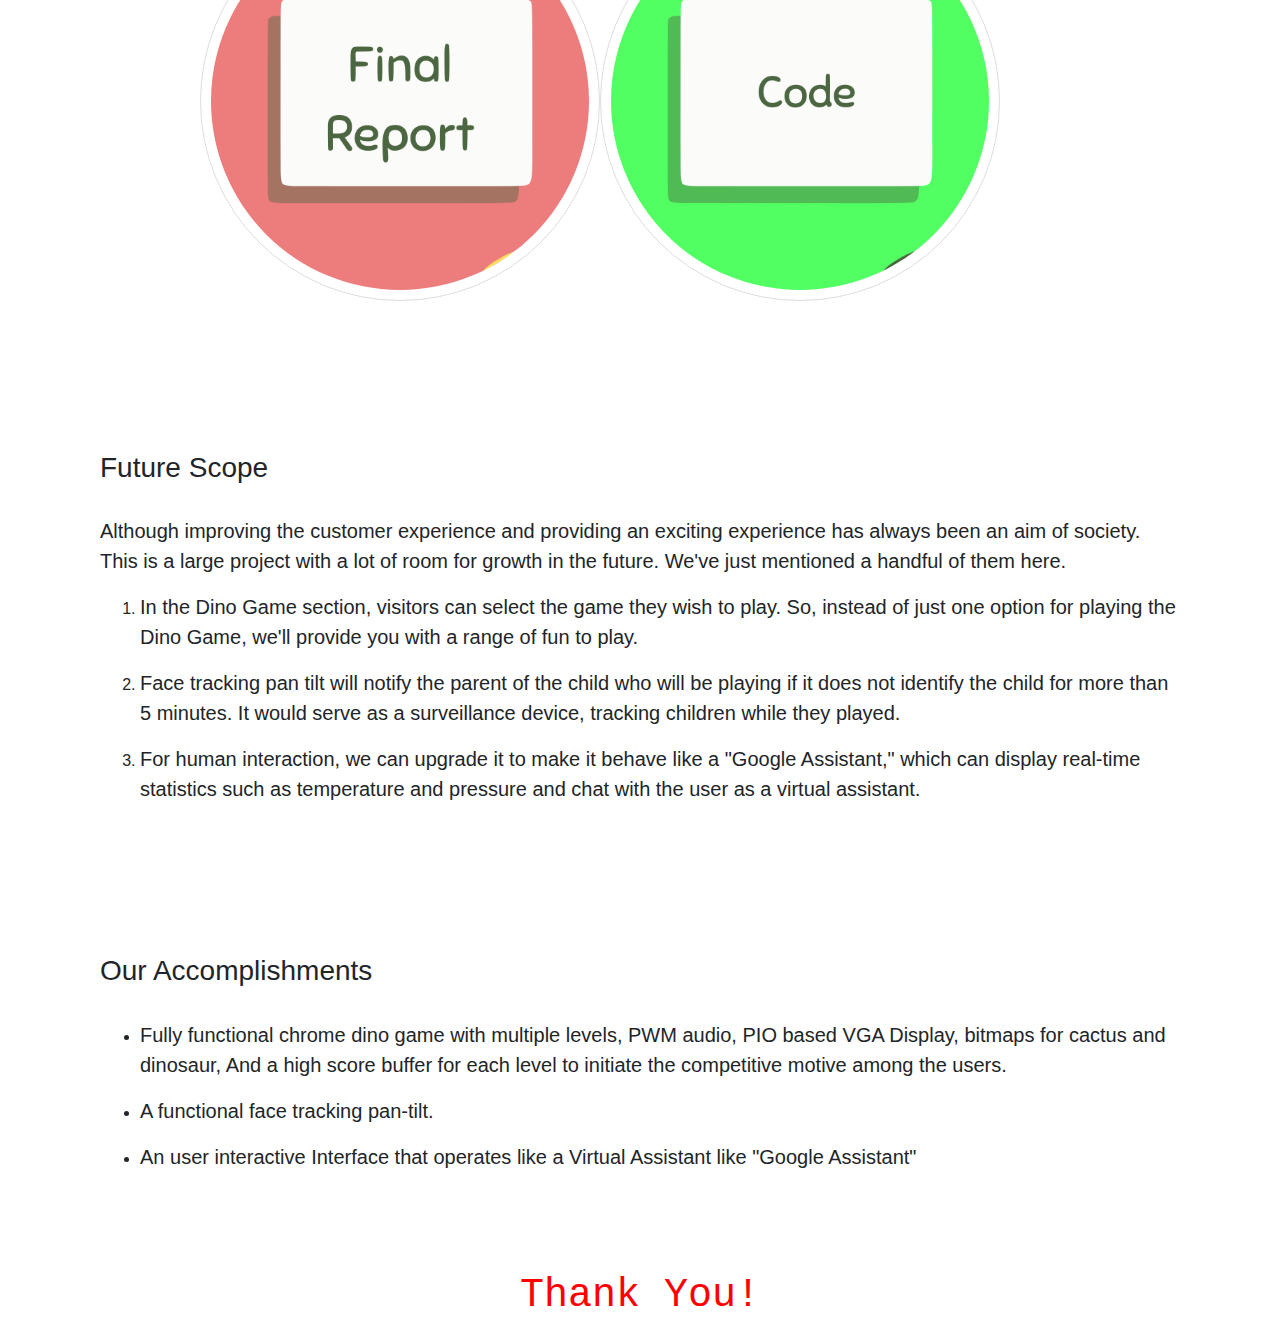
==== commit 6c6a2c18: "Update index.html" ====
--- a/index.html
+++ b/index.html
@@ -24,7 +24,7 @@
           </ul>
         </div>-->
         <nav class="navbar navbar-expand-lg navbar-light bg-light">
-          <a class="navbar-brand" href="#" style=" color: rgba(22,116,24,0.7); font-weight:bold; ">Penn Dinosaurs</a>
+          <a class="navbar-brand" href="https://penn-dinosaurs.github.io/index.html" style=" color: rgba(22,116,24,0.7); font-weight:bold; ">Penn Dinosaurs</a>
           <button class="navbar-toggler" type="button" data-toggle="collapse" name="button" data-target="#myNavbar">
             <span class="navbar-toggler-icon"></span>
           </button>
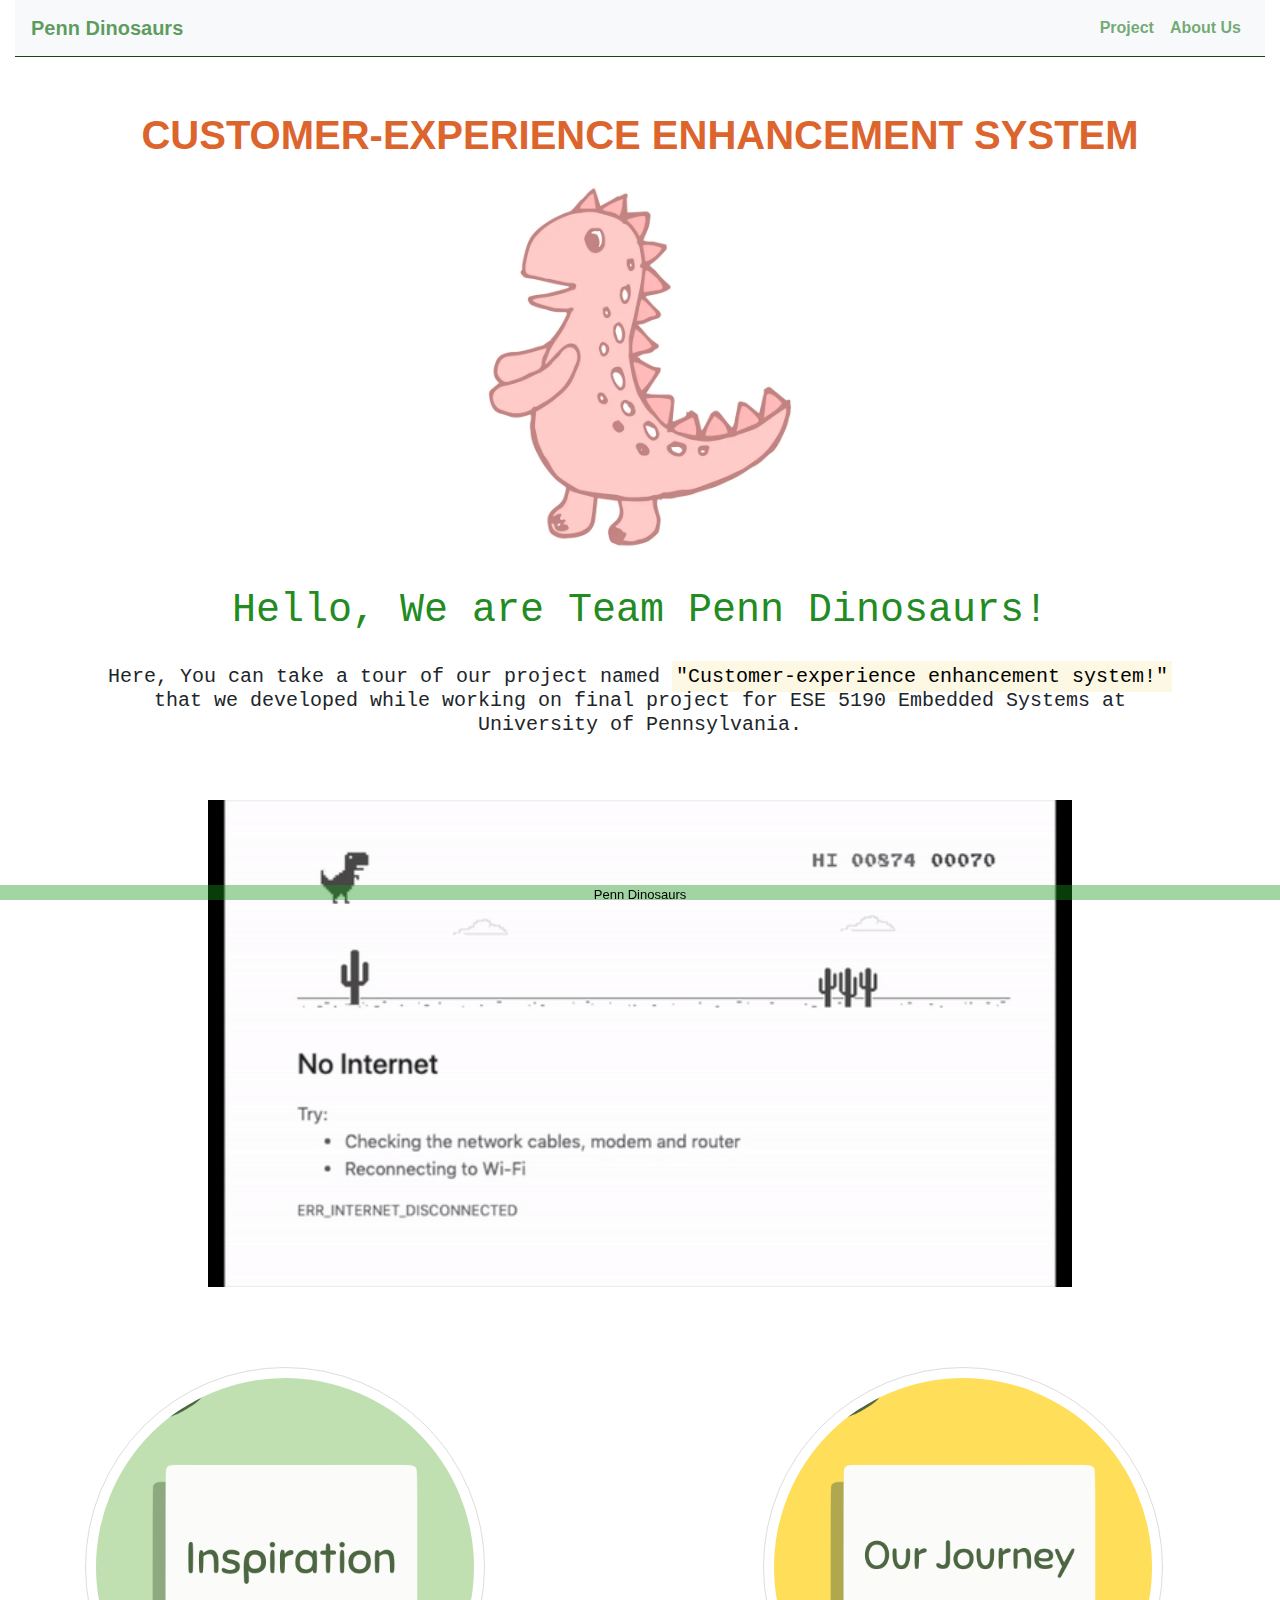
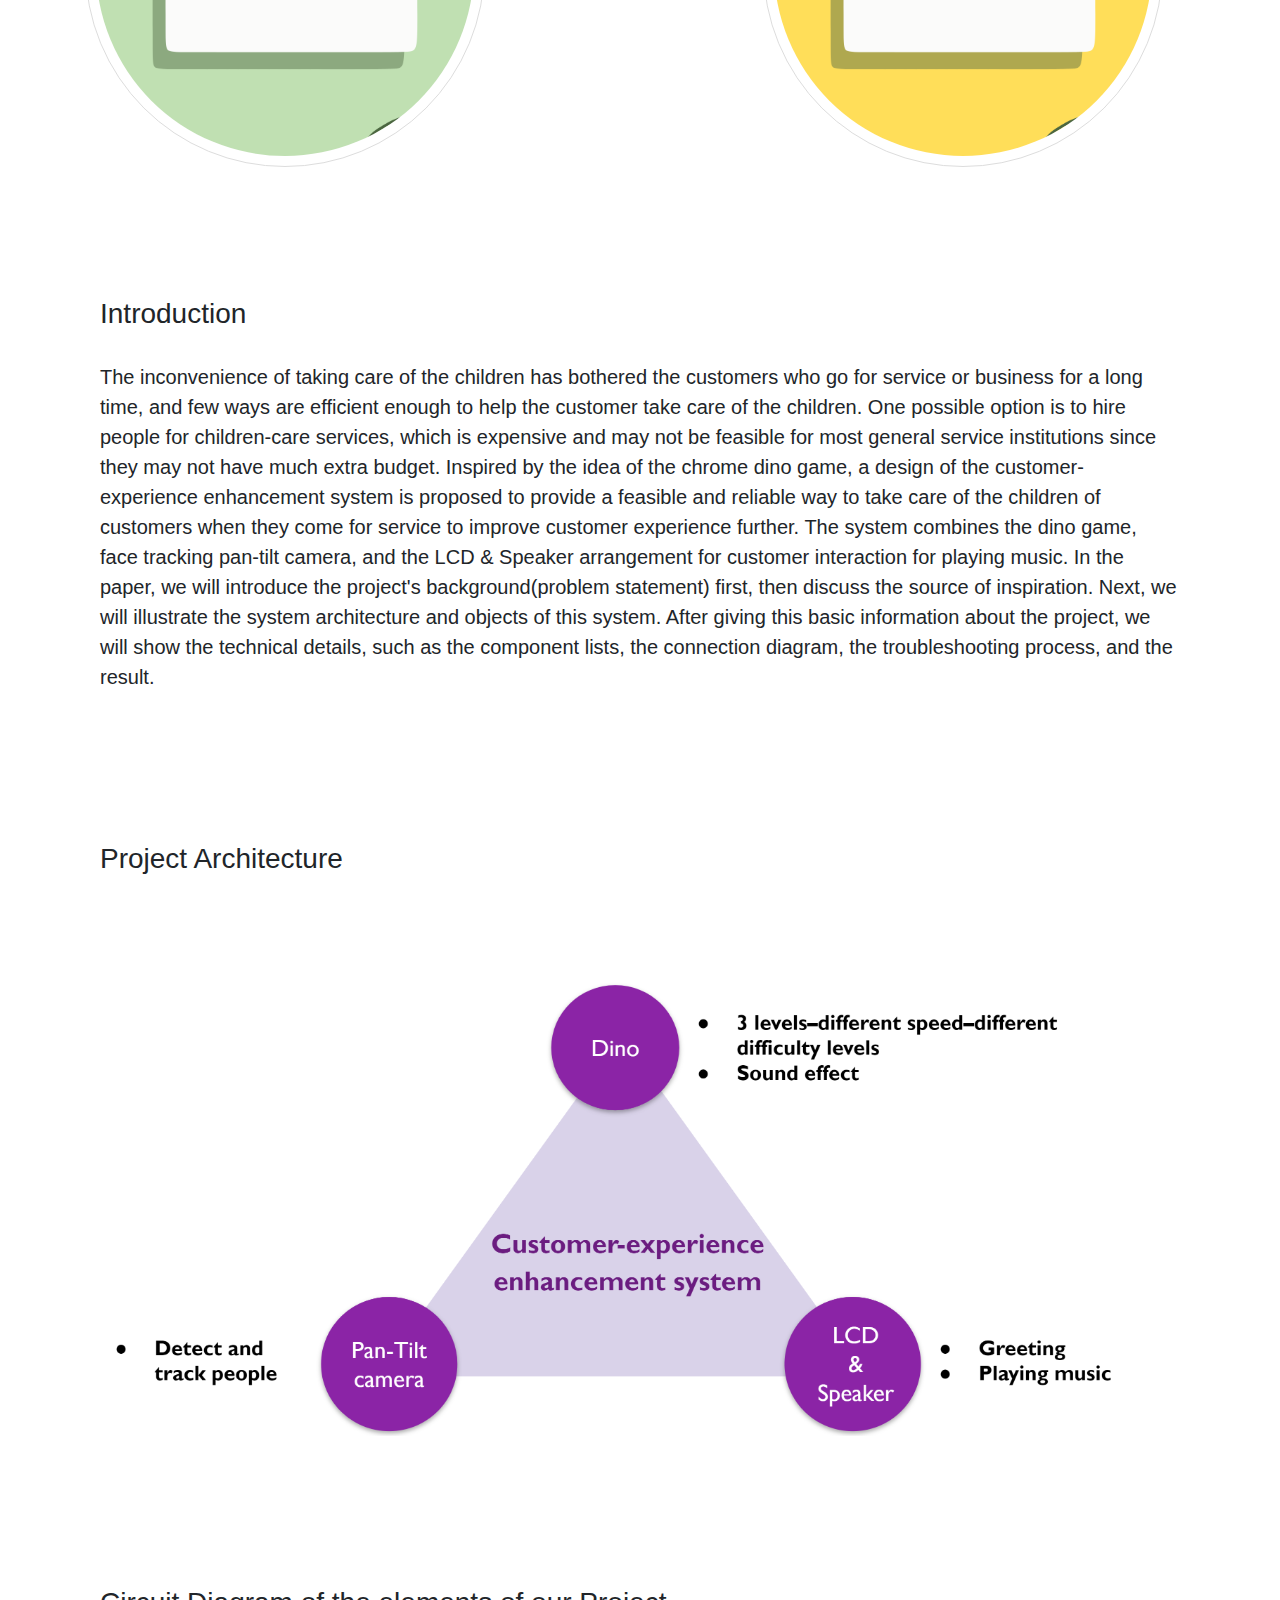
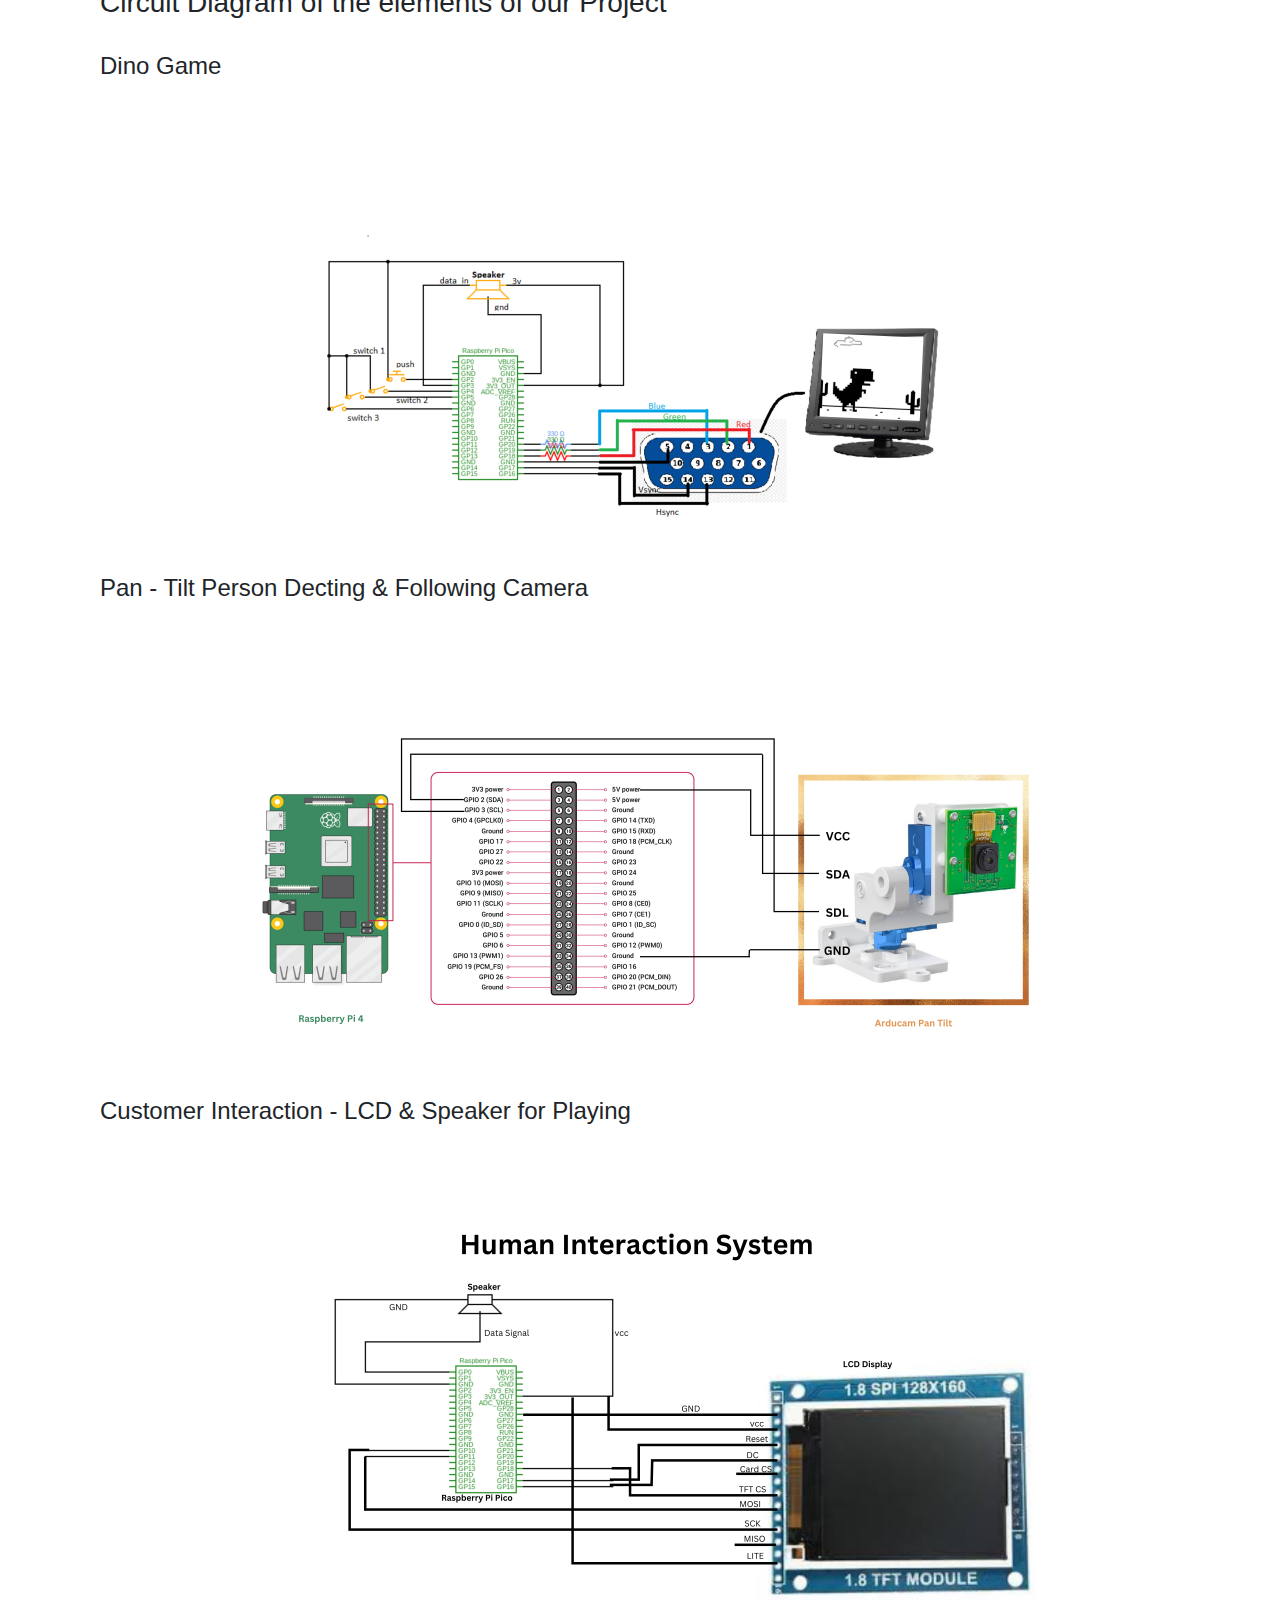
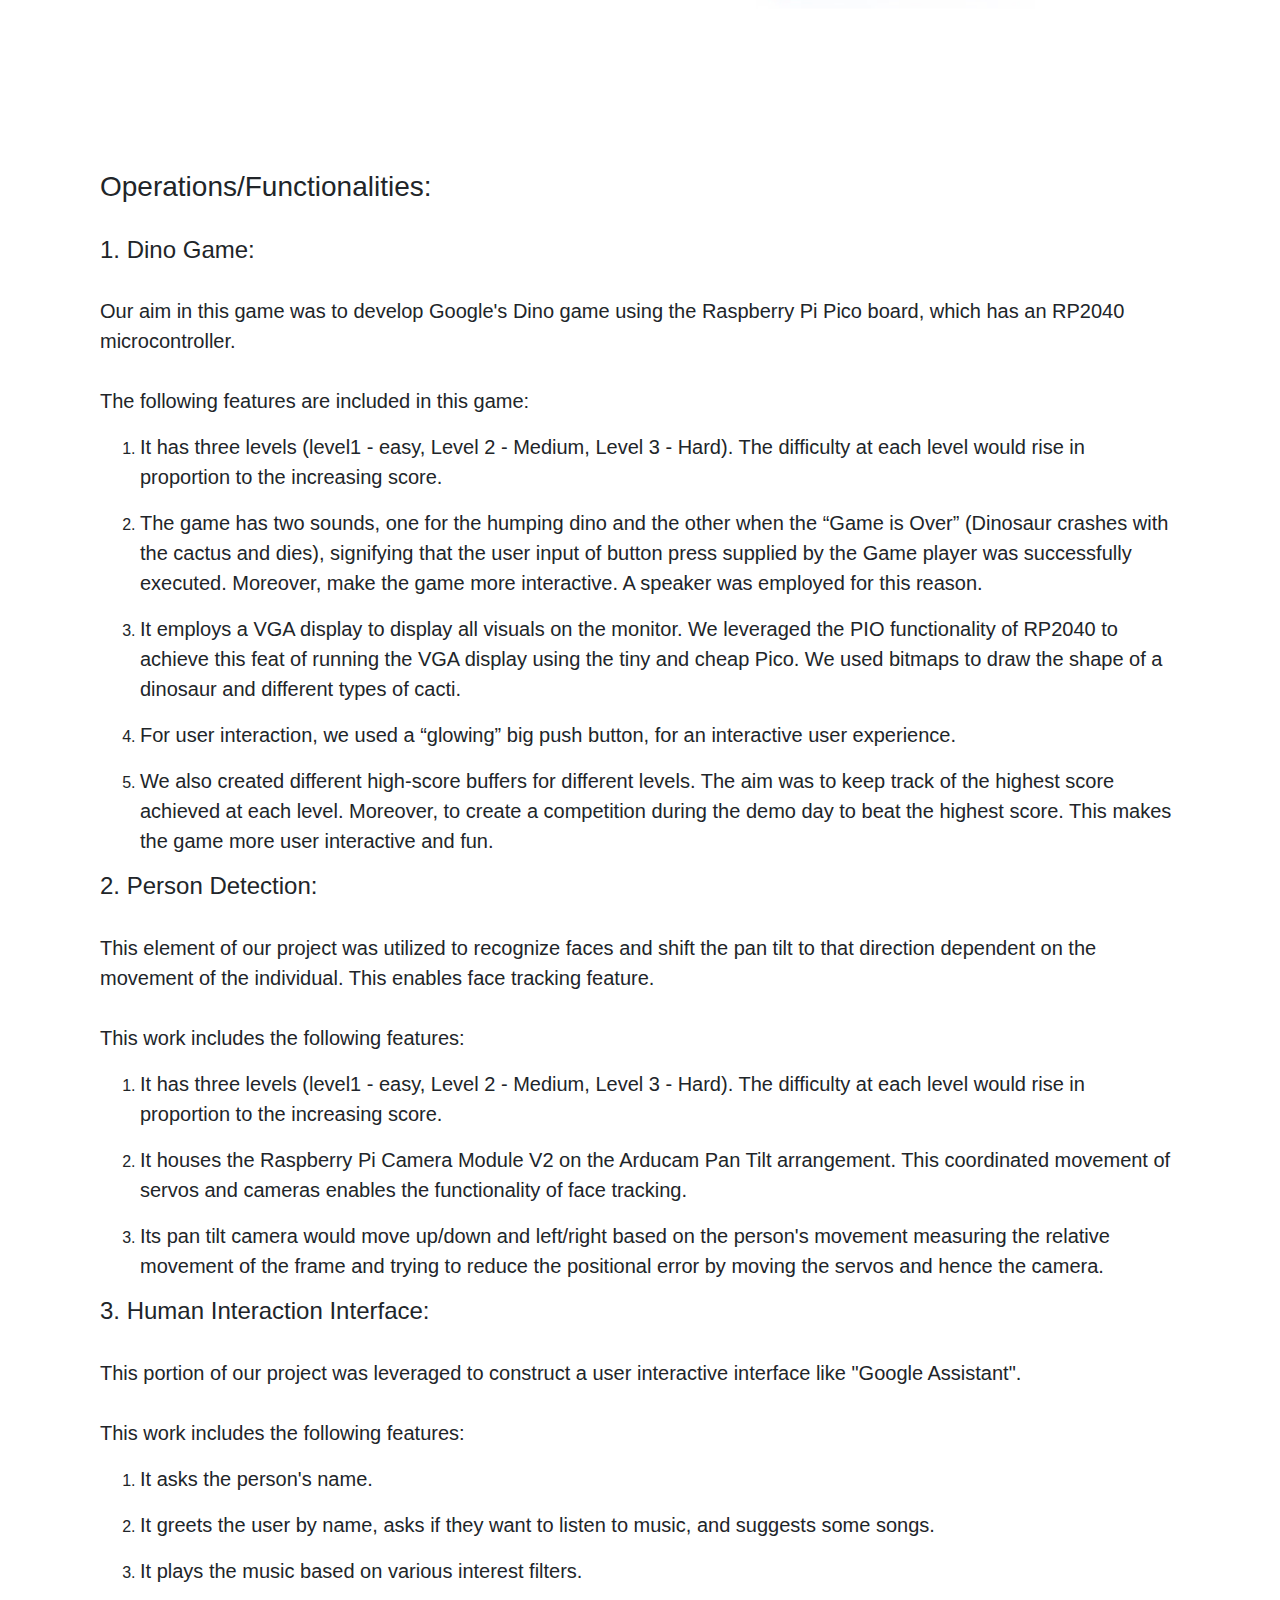
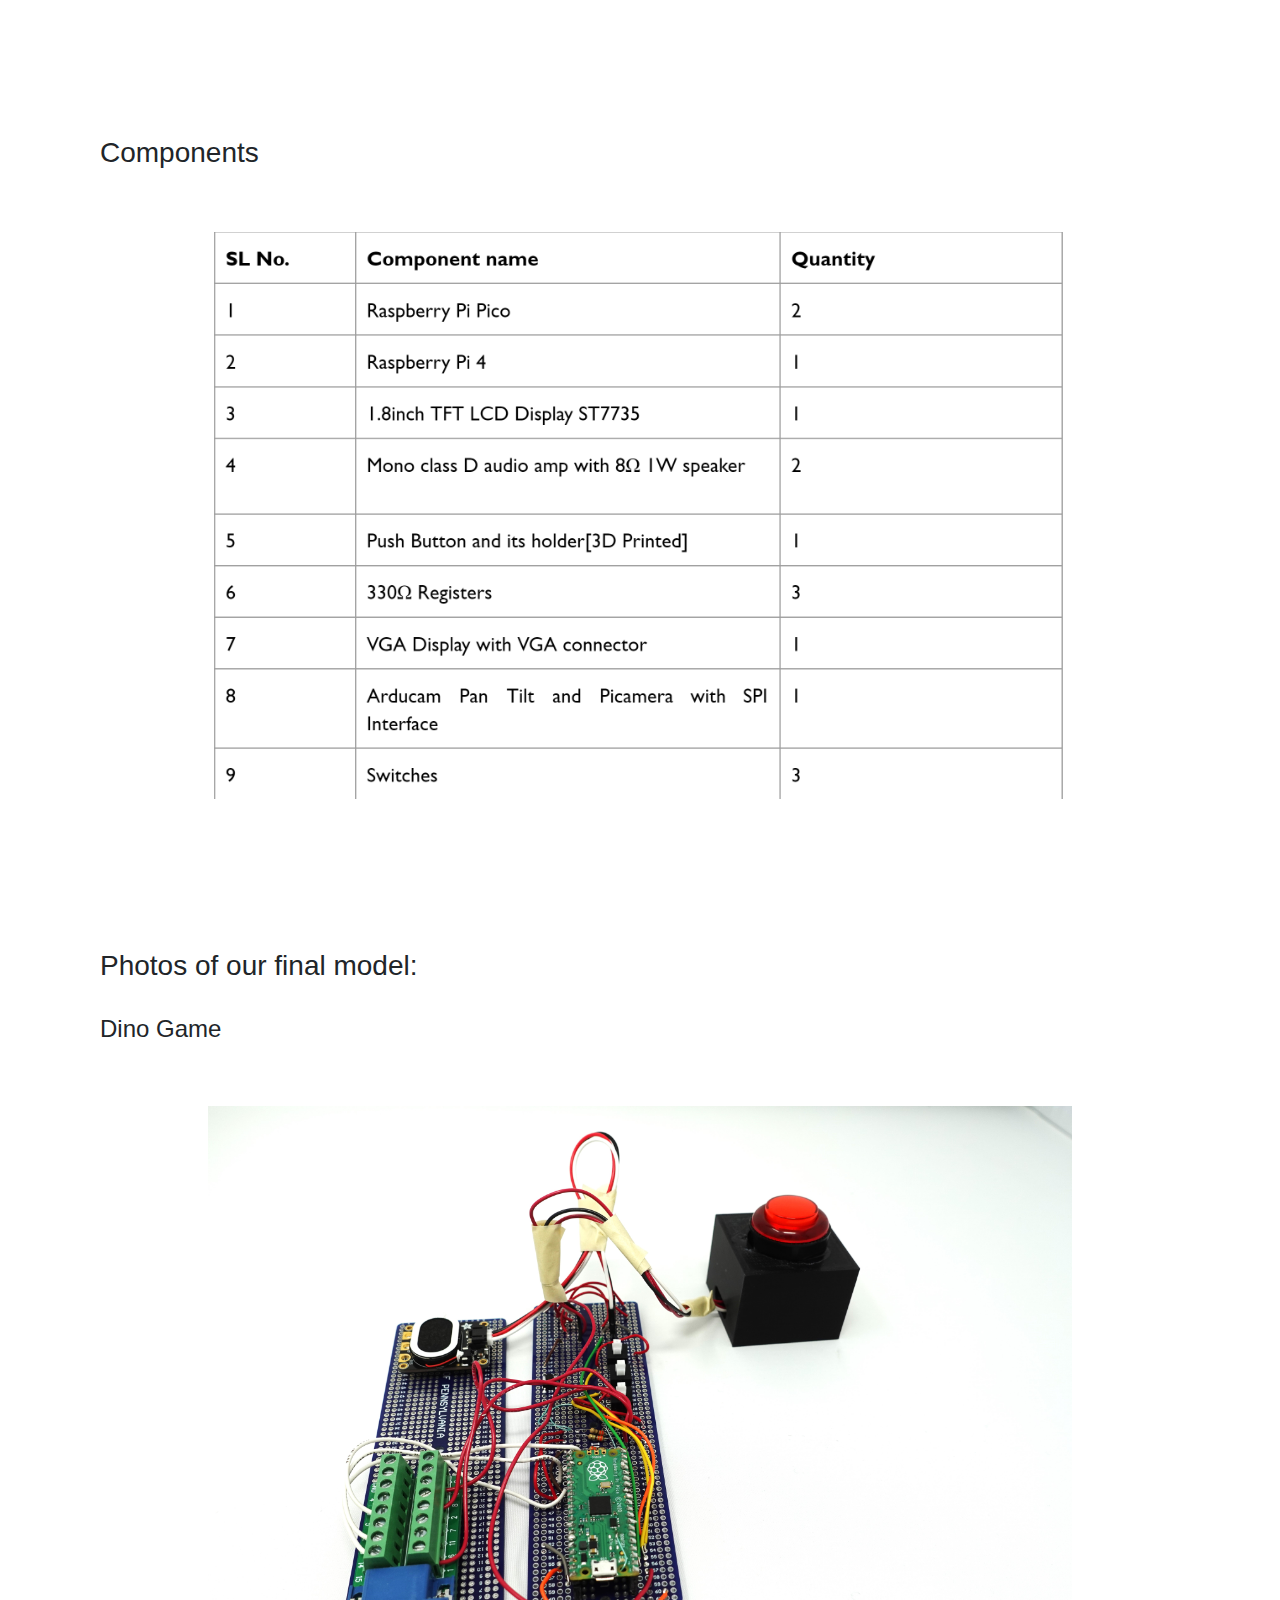
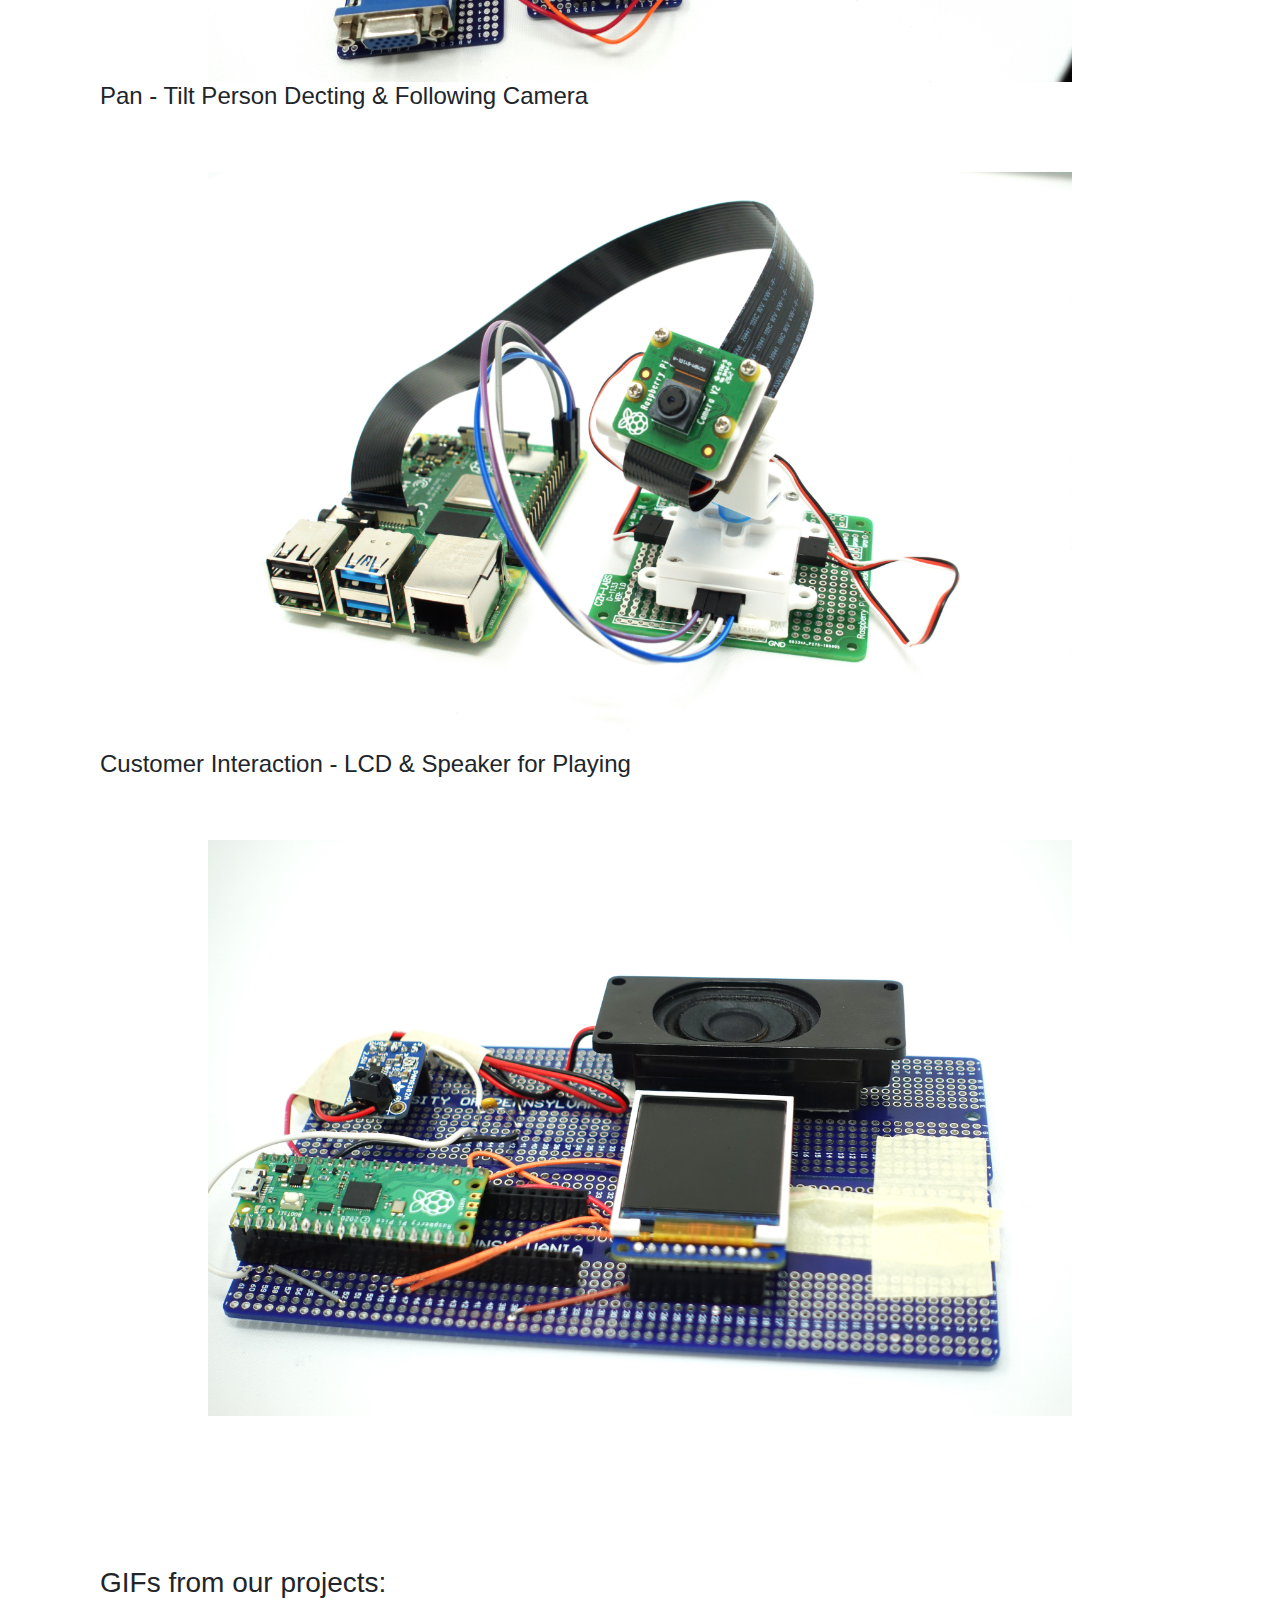
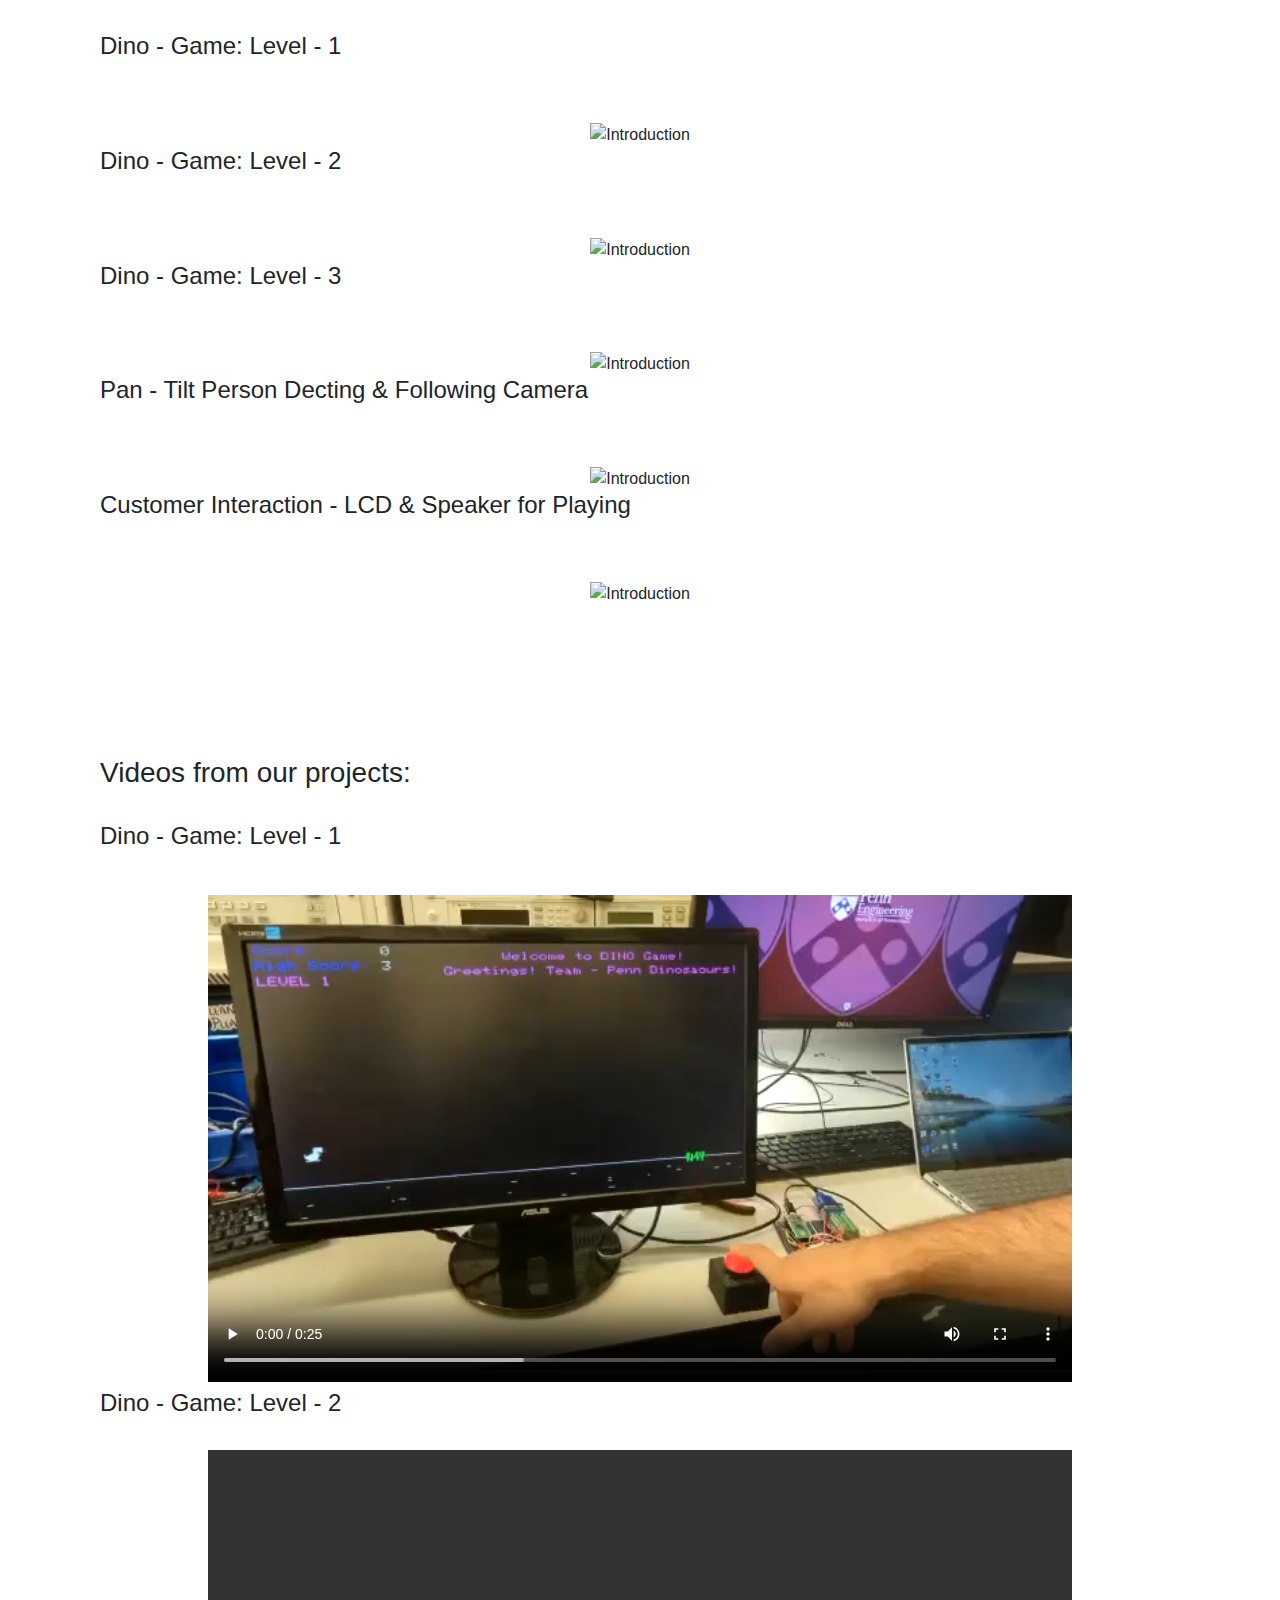
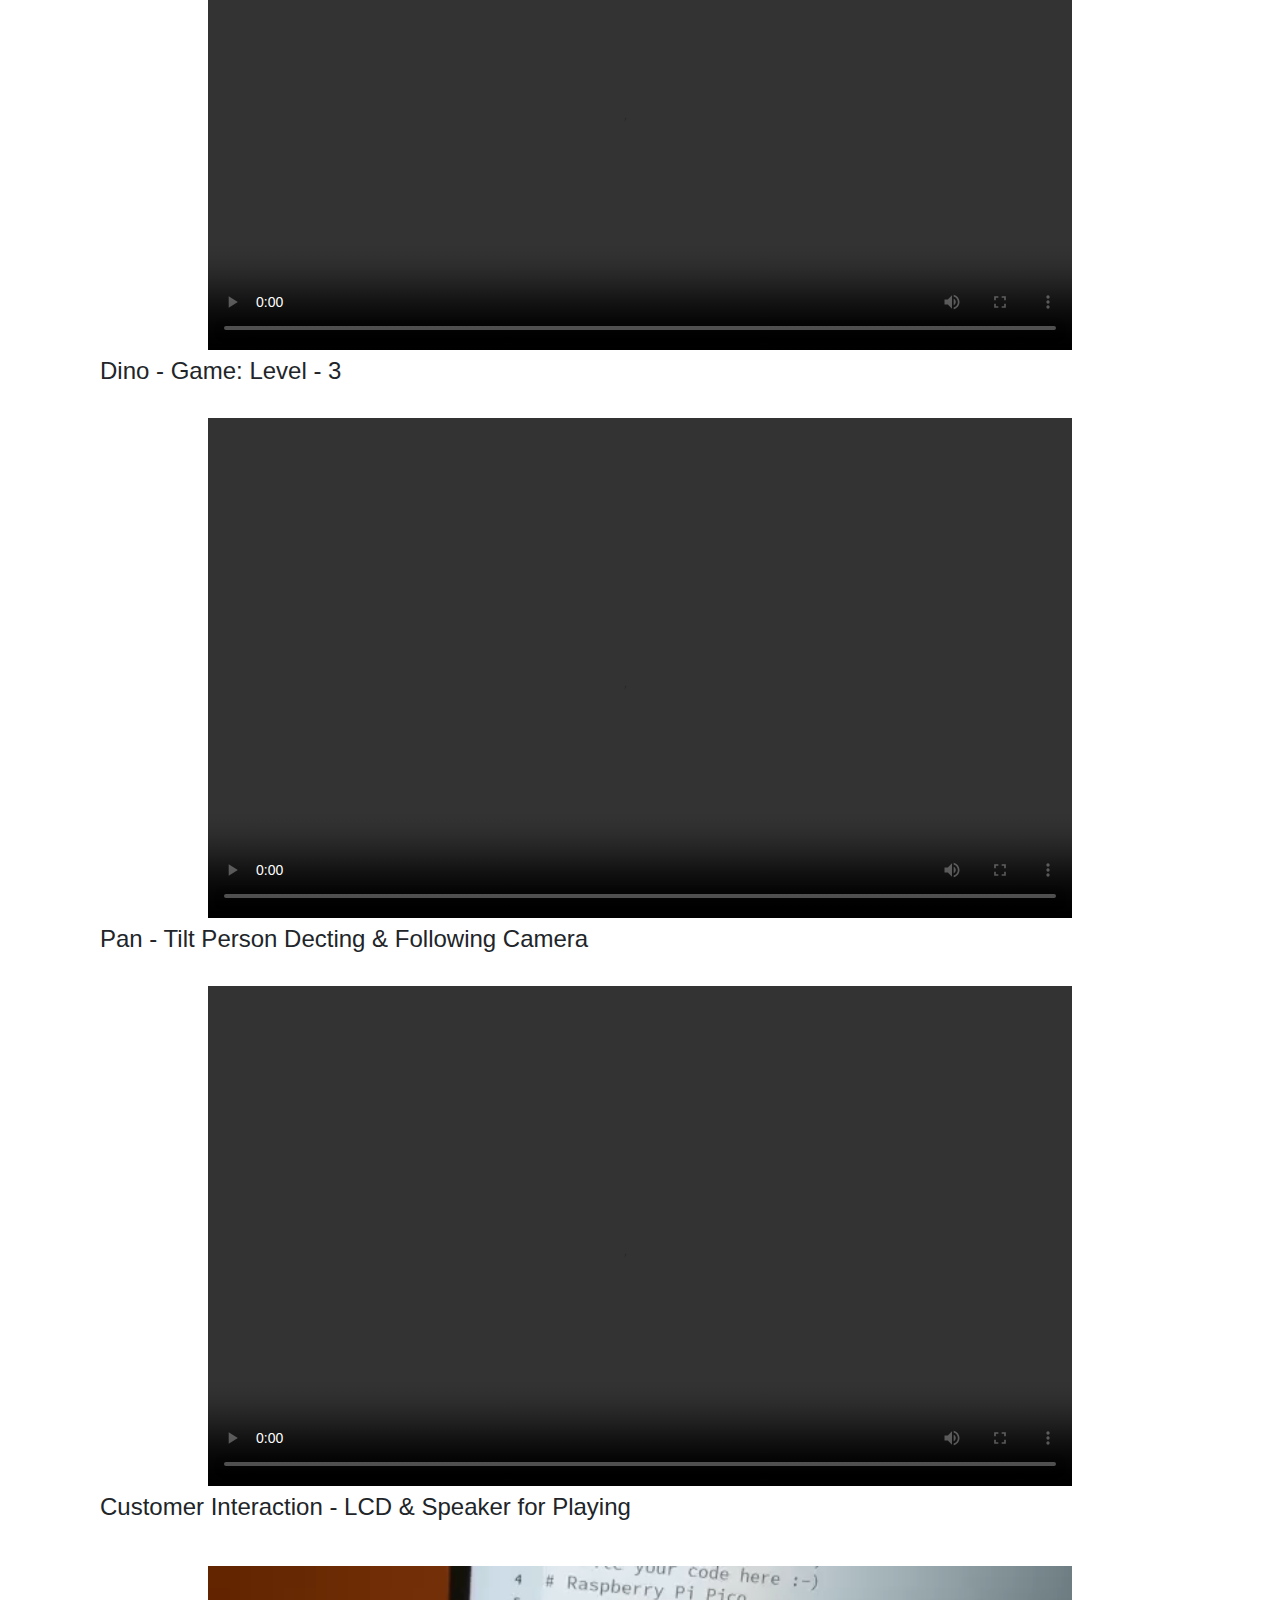
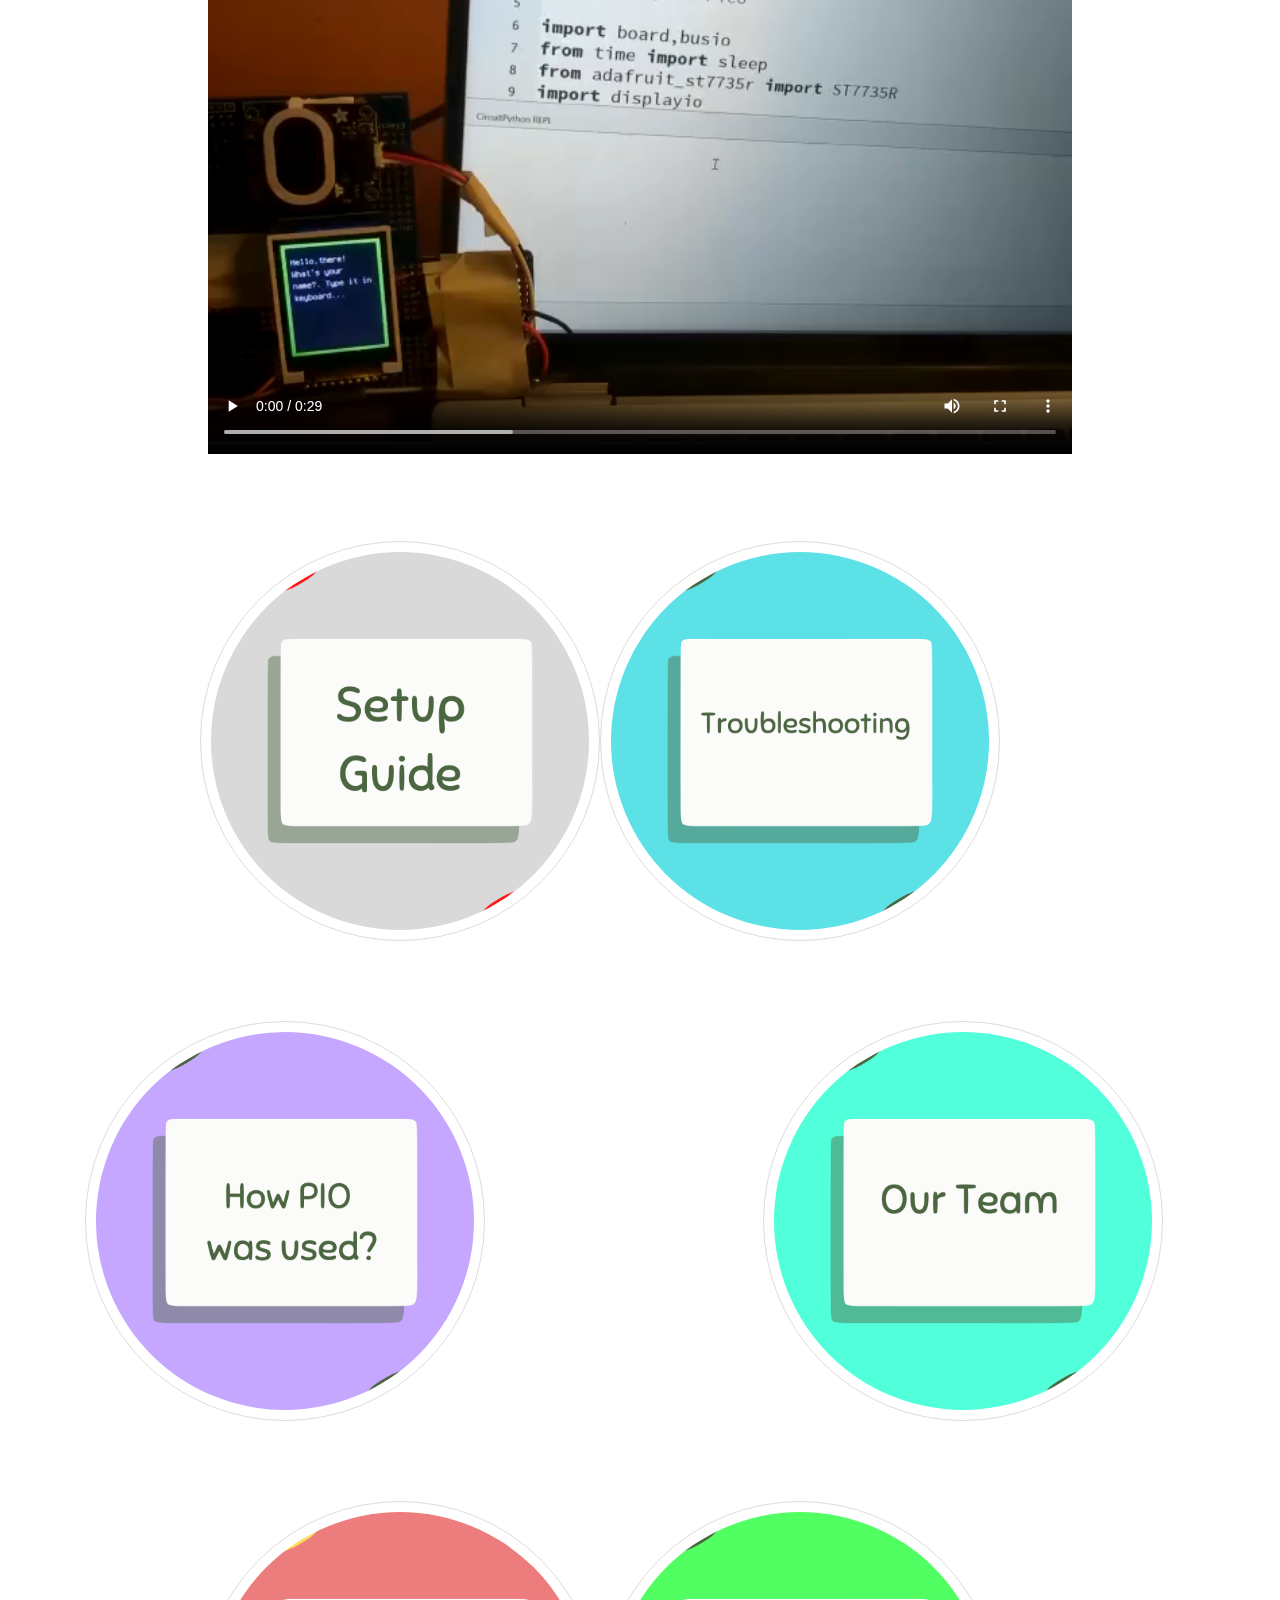
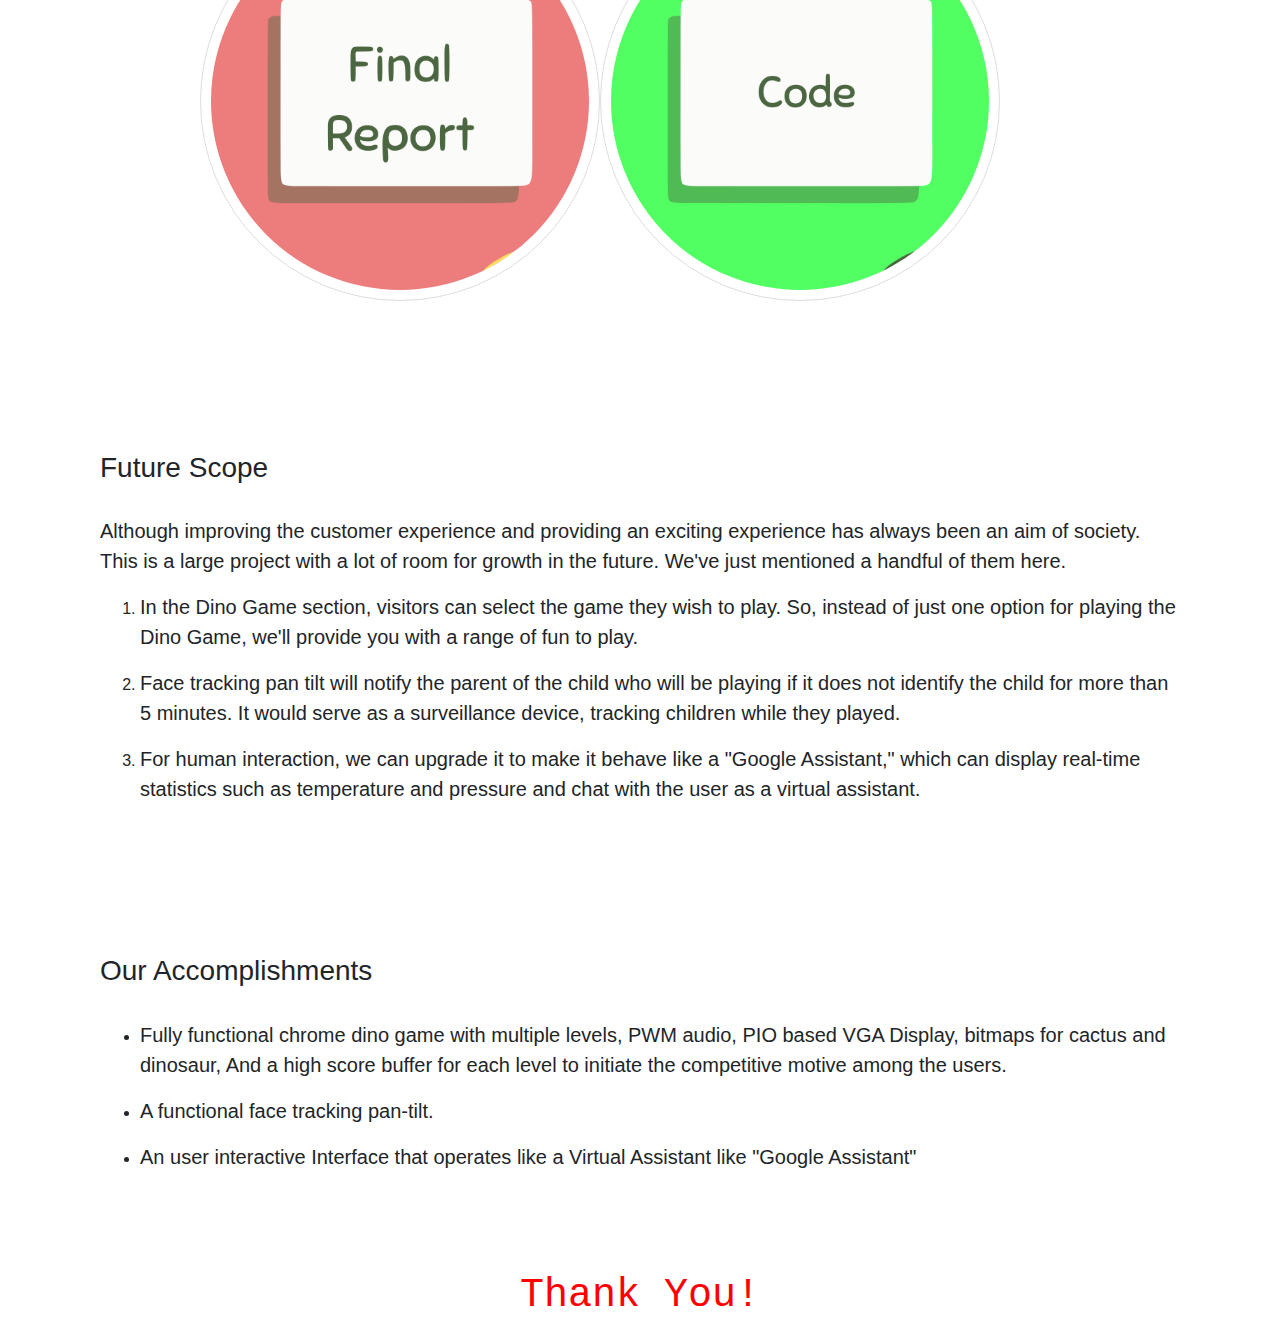
==== commit baa1df33: "Added one line of code" ====
--- a/index.html
+++ b/index.html
@@ -4,6 +4,7 @@
     <meta charset="utf-8">
     <title>ESE 5190 Final Project</title>
     <link rel="stylesheet" href="css/style.css">
+    <meta name="viewport" content="width=device-width,initial-scale=1">
     <script src="https://code.jquery.com/jquery-3.3.1.slim.min.js" integrity="sha384-q8i/X+965DzO0rT7abK41JStQIAqVgRVzpbzo5smXKp4YfRvH+8abtTE1Pi6jizo" crossorigin="anonymous"></script>
     <script src="https://cdnjs.cloudflare.com/ajax/libs/popper.js/1.14.7/umd/popper.min.js" integrity="sha384-UO2eT0CpHqdSJQ6hJty5KVphtPhzWj9WO1clHTMGa3JDZwrnQq4sF86dIHNDz0W1" crossorigin="anonymous"></script>
     <link rel="stylesheet" href="https://stackpath.bootstrapcdn.com/bootstrap/4.3.1/css/bootstrap.min.css" integrity="sha384-ggOyR0iXCbMQv3Xipma34MD+dH/1fQ784/j6cY/iJTQUOhcWr7x9JvoRxT2MZw1T" crossorigin="anonymous">
--- a/css/style.css
+++ b/css/style.css
@@ -121,6 +121,7 @@
   }
 }
 
+
 .row6 {
   margin-top: 80px;
 }
@@ -135,3 +136,118 @@
 .row6 img:hover {
   box-shadow: 0 0 2px 1px rgba(0, 140, 186, 0.5);
 }
+
+
+  /* Default square shape */
+  .project-thumbnail {
+    border-radius: 0; /* No rounding */
+  }
+
+    /* Circular shape on large screens */
+    @media (min-width: 768px) {
+      .project-thumbnail {
+        border-radius: 50%; /* Make it circular */
+      }
+    }
+
+
+      /* Define the project thumbnail style */
+  /*
+      .project-thumbnail {
+    border: 1px solid #ddd;
+    padding: 20px;
+    text-align: center;
+    margin-bottom: 20px;
+  }
+  
+  */
+  /* Adjust styles for small screens */
+  @media (max-width: 767px) {
+    .project-thumbnail {
+      border-radius: 10px; /* Add rounded corners on small screens */
+    }
+  }
+
+
+  .transparent-image {
+    opacity: 0.1; /* Adjust the opacity level as needed (0.0 to 1.0) */
+  }
+
+
+  /* RESUME */
+  .pdf-container {
+    max-width: 100%;
+    max-height: 100%;
+}
+
+.pdf-container embed {
+    width: 100%;
+}
+
+
+
+.equal-size-project {
+  border: 1px solid #ddd; /* Add a border around the element */
+  display: flex; /* Use flexbox to manage content layout */
+  flex-direction: column; /* Stack content vertically */
+  justify-content: space-between; /* Space content evenly */
+  padding: 10px; /* Add some padding for spacing */
+}
+
+.project-thumbnail {
+  flex: 1; /* Allow the thumbnail to grow as needed */
+}
+
+
+
+@media screen and (max-width: 400px) {
+  ul {
+      padding-left: 0; /* Remove padding for all unordered lists */
+  }
+  li {
+      margin: 0; /* Remove margin for all list items */
+      line-height: 1.2; /* Reduce line height for more compact text */
+  }
+
+  #education .col-xs-12 {
+    padding: 0; /* Remove padding for all columns on small screens within the "education" block */
+}
+#education ul {
+    padding-left: 0; /* Remove padding for all unordered lists within the "education" block */
+}
+#education li {
+    margin: 0; /* Remove margin for all list items within the "education" block */
+    line-height: 1.2; /* Reduce line height for more compact text within the "education" block */
+}
+
+
+.myInfo {
+  text-align: center;
+}
+
+.custom-button {
+  display: block;
+  width: 100%;
+  margin-top: 10px;
+  padding: 10px;
+}
+
+#myInfoButtons {
+  margin-top: 20px;
+}
+
+#myInfoButtons .col {
+  padding: 5px;
+}
+
+#myInfoButtons .col button {
+  font-size: 18px;
+}
+
+/* Add more styling as needed */
+.custom-image {
+  margin-top: 70px; /* Adjust margin-top for screens below 400px width */
+}
+
+}
+
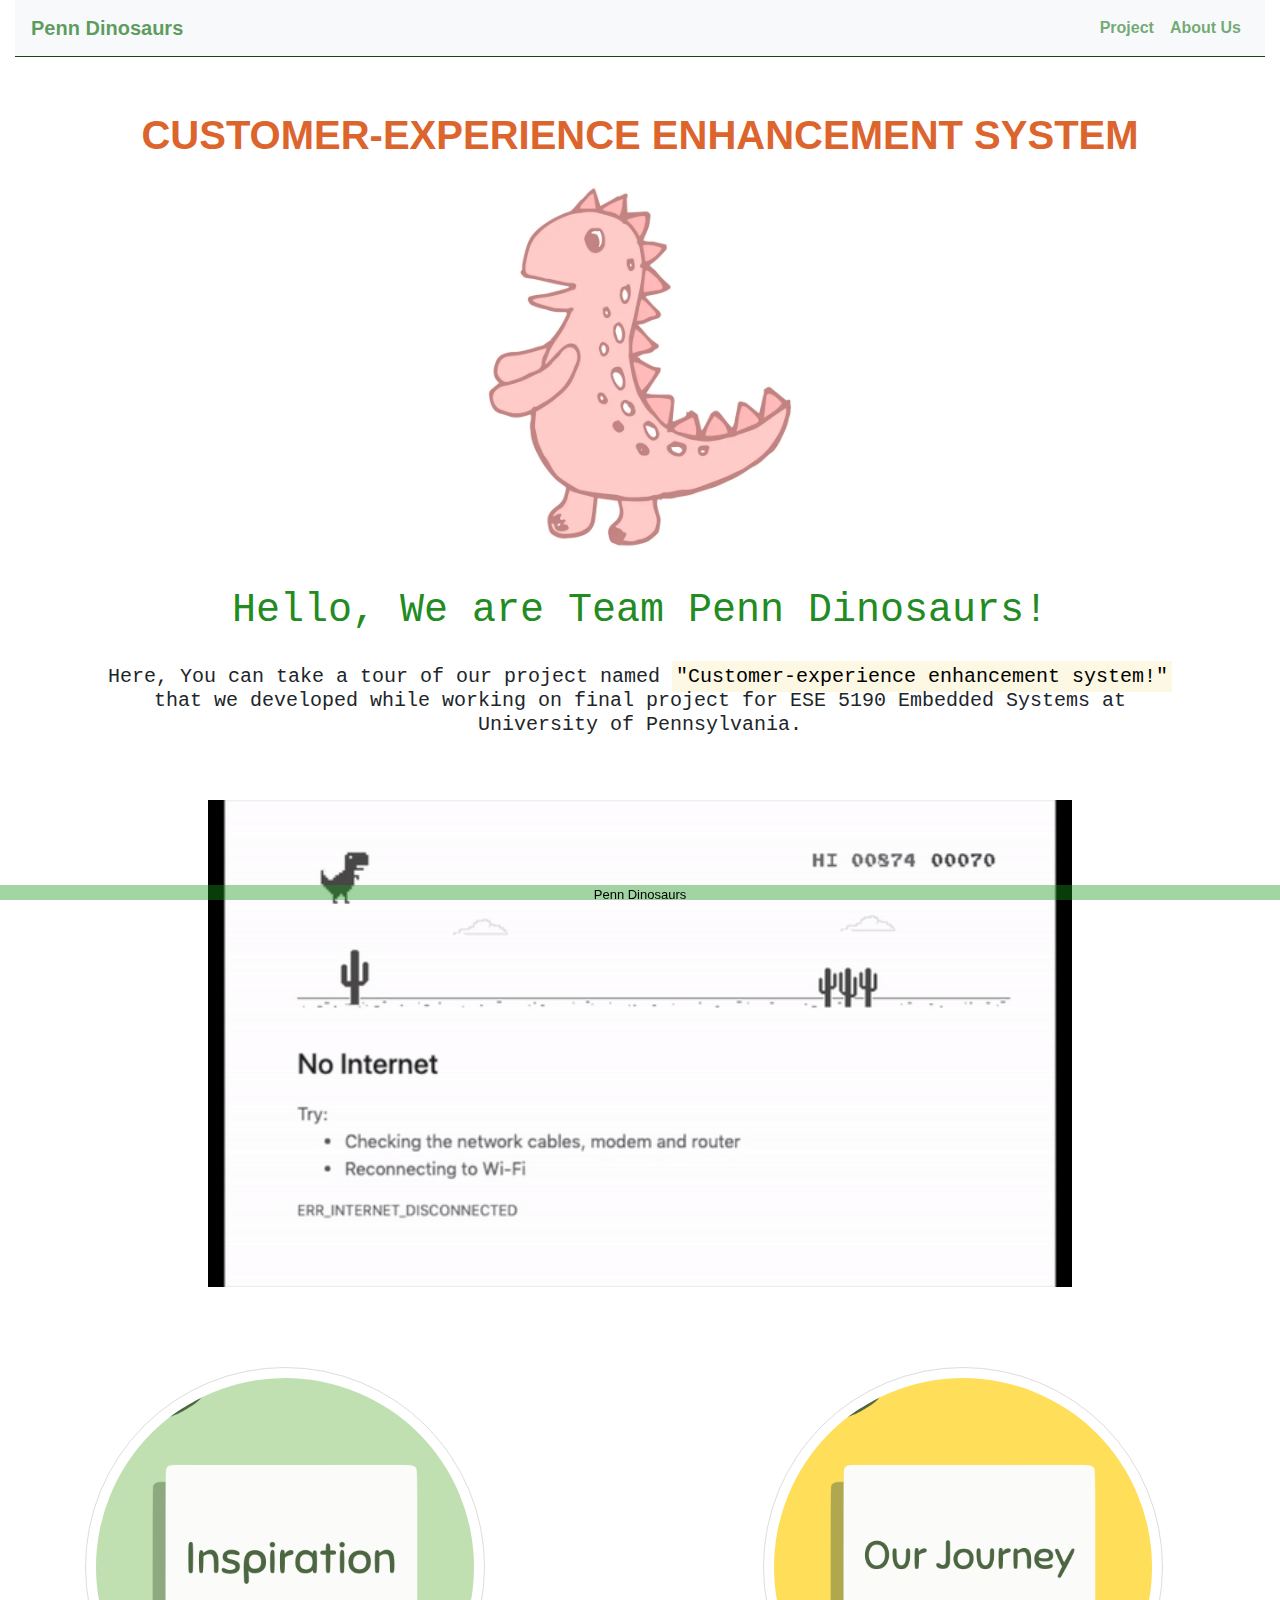
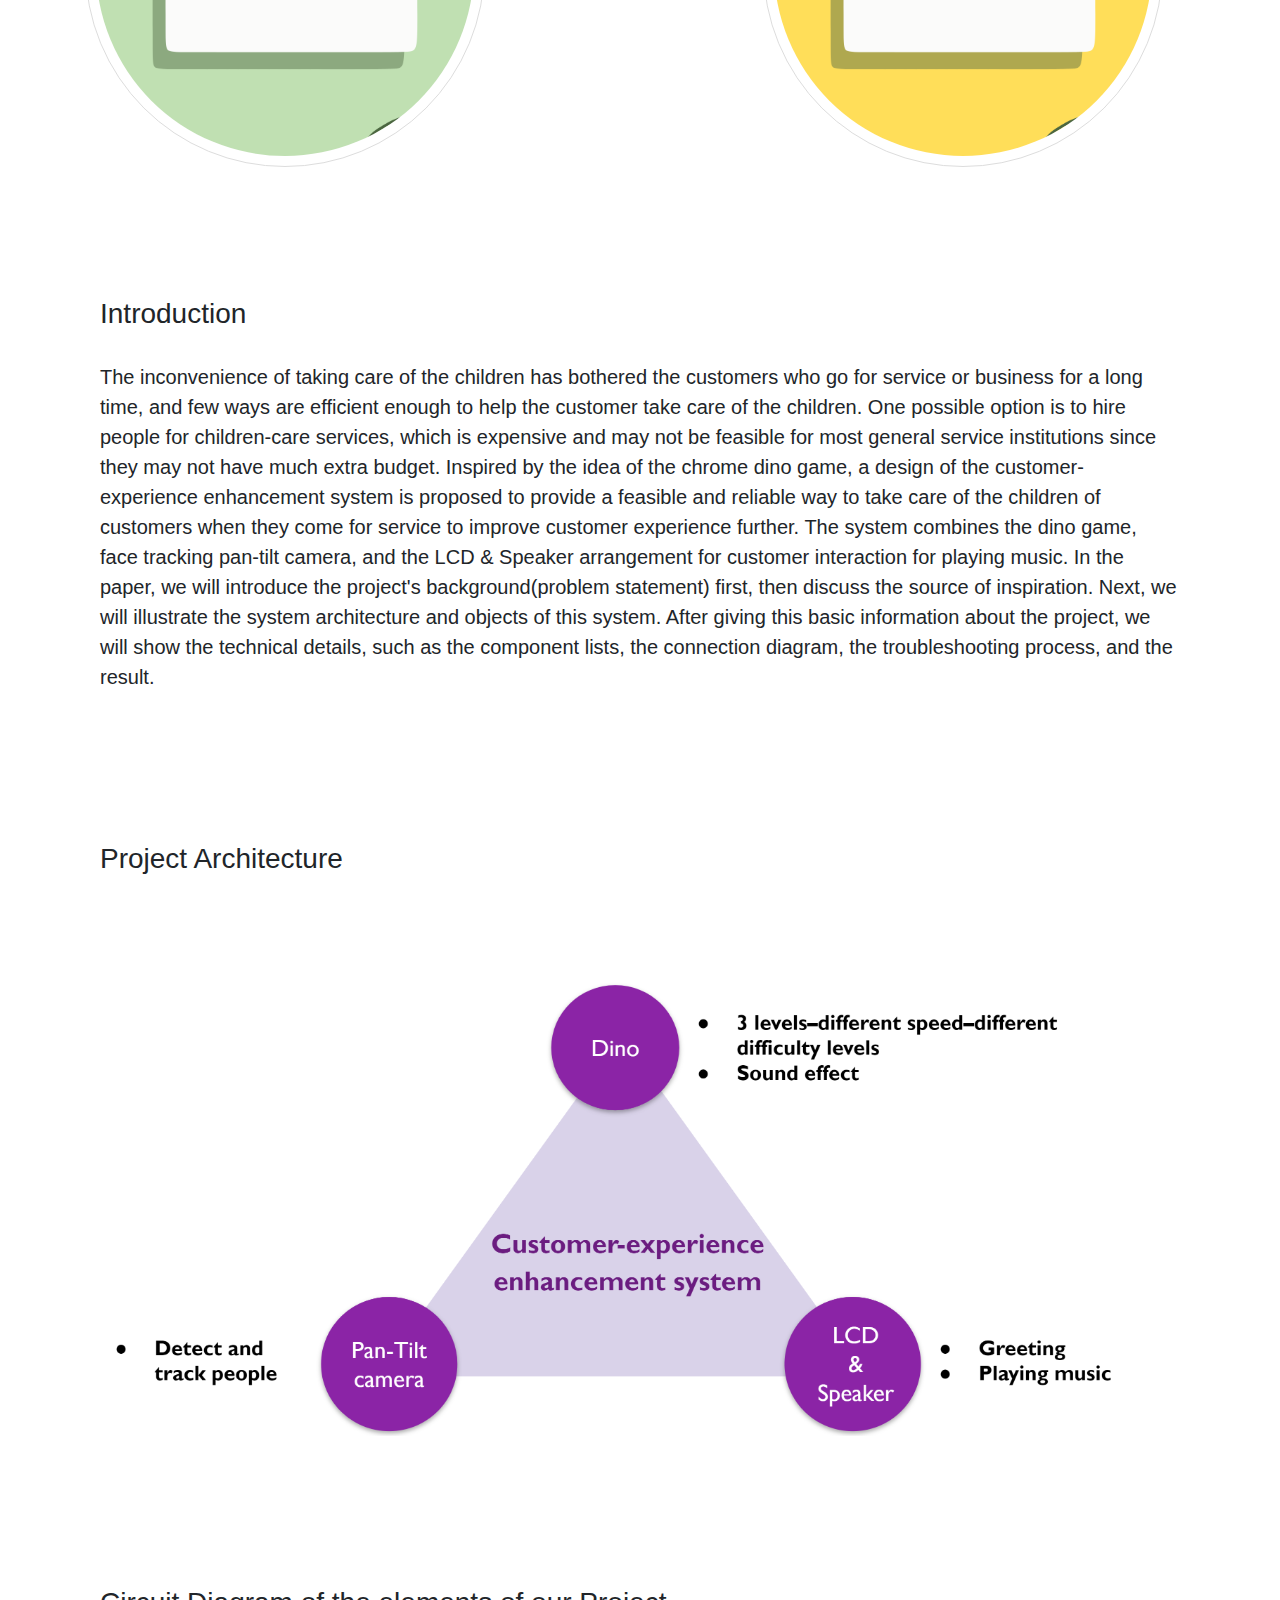
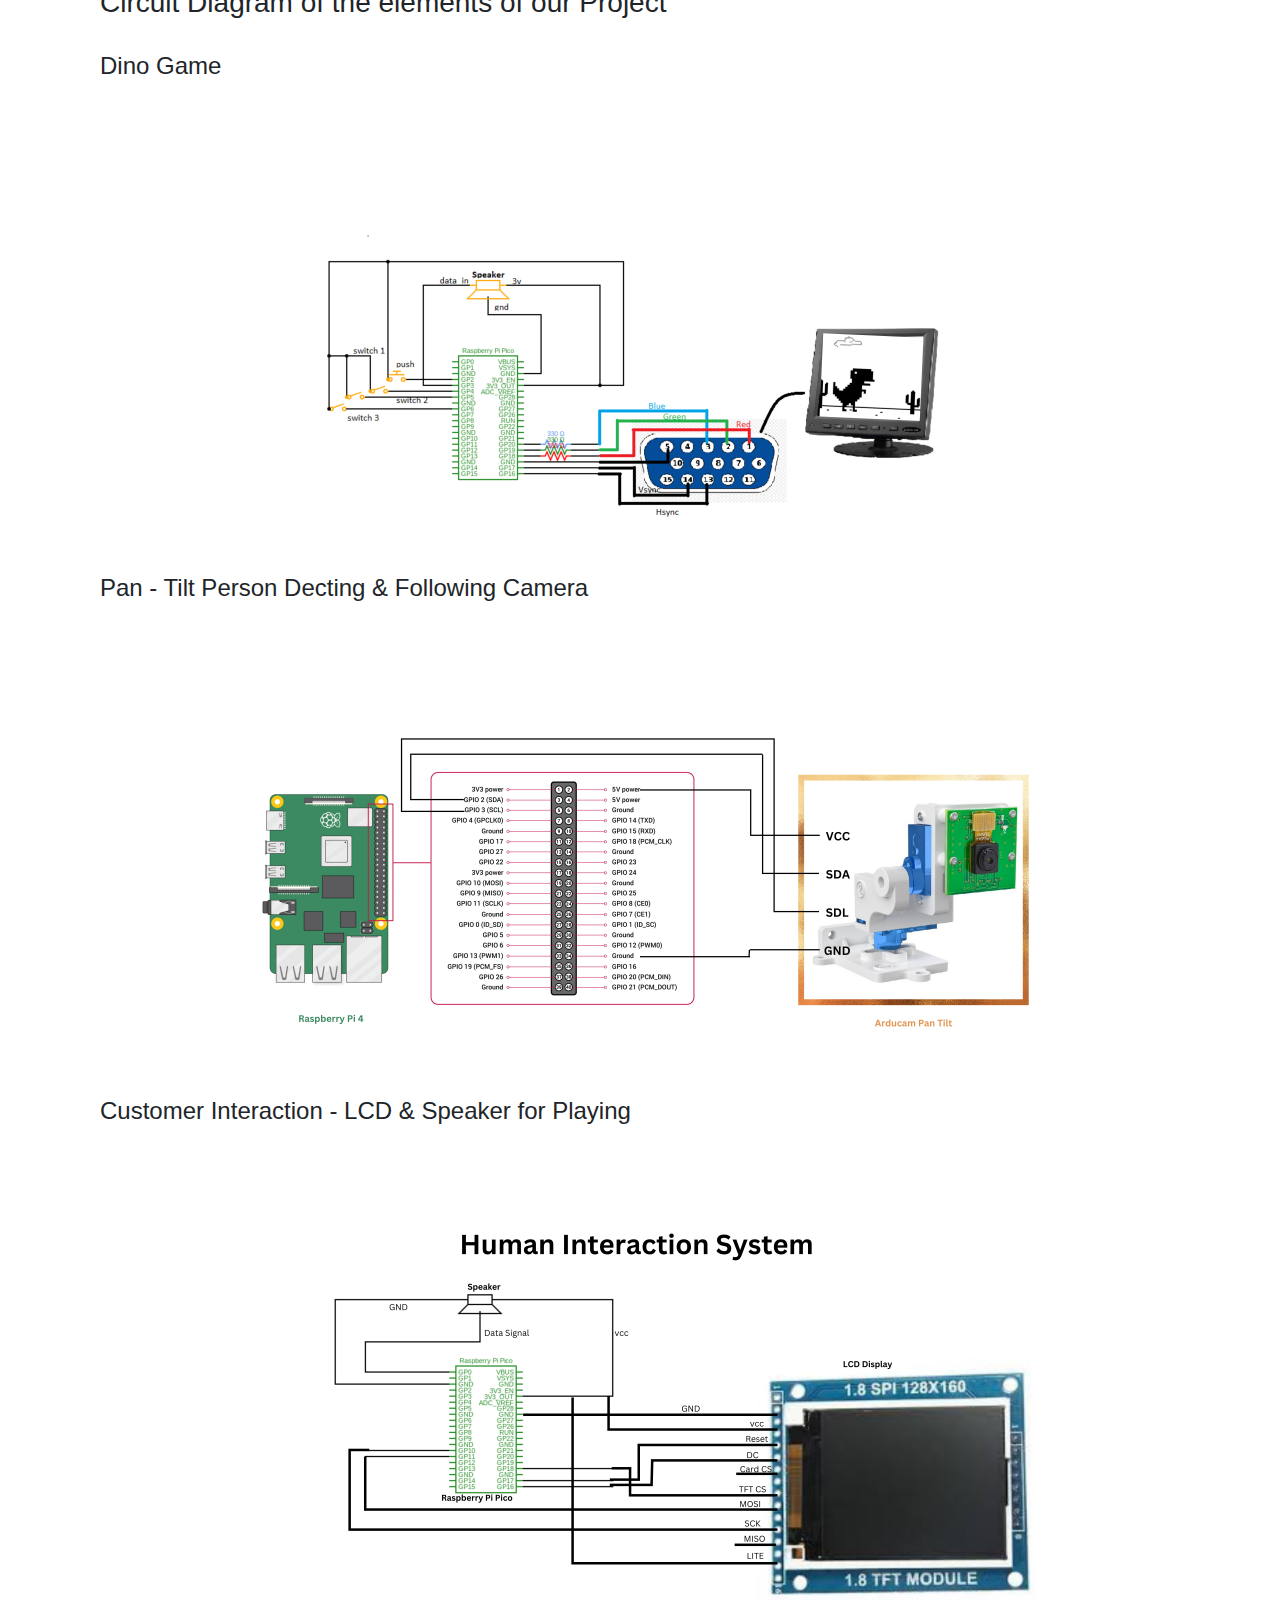
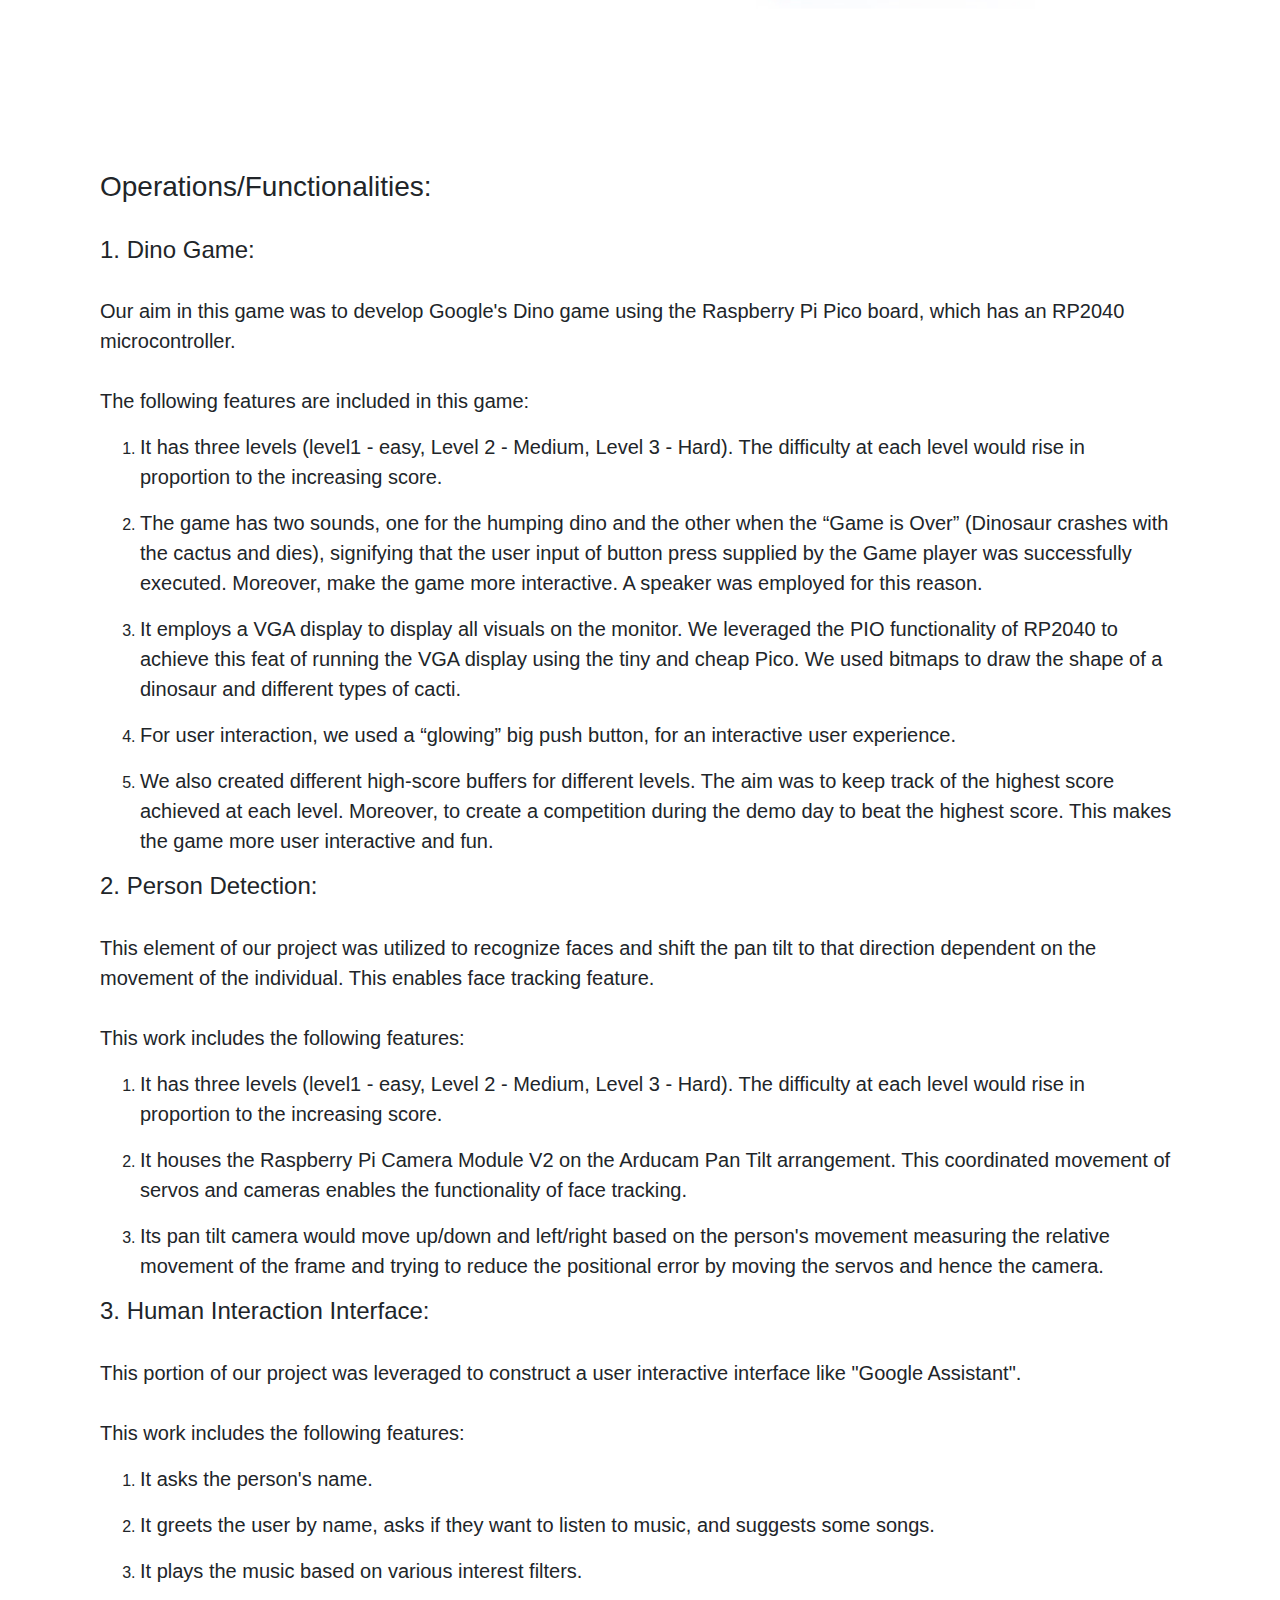
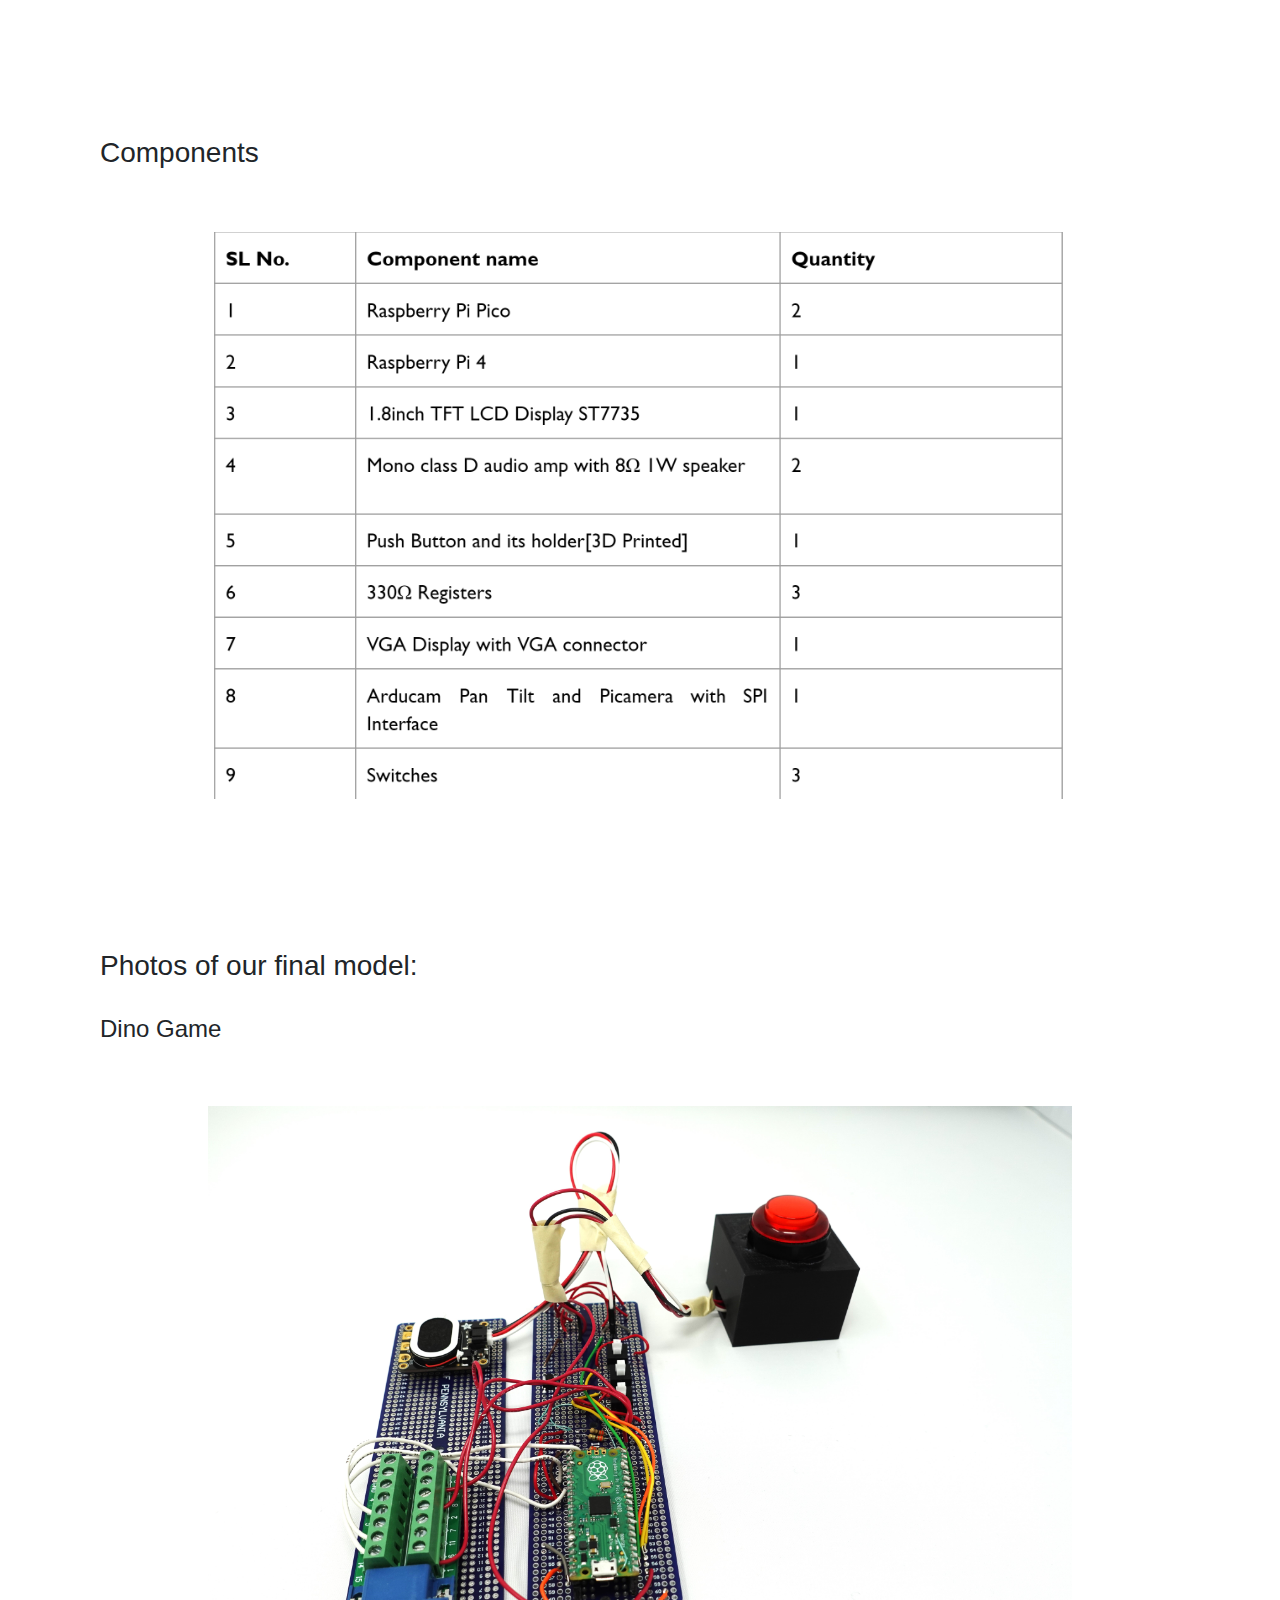
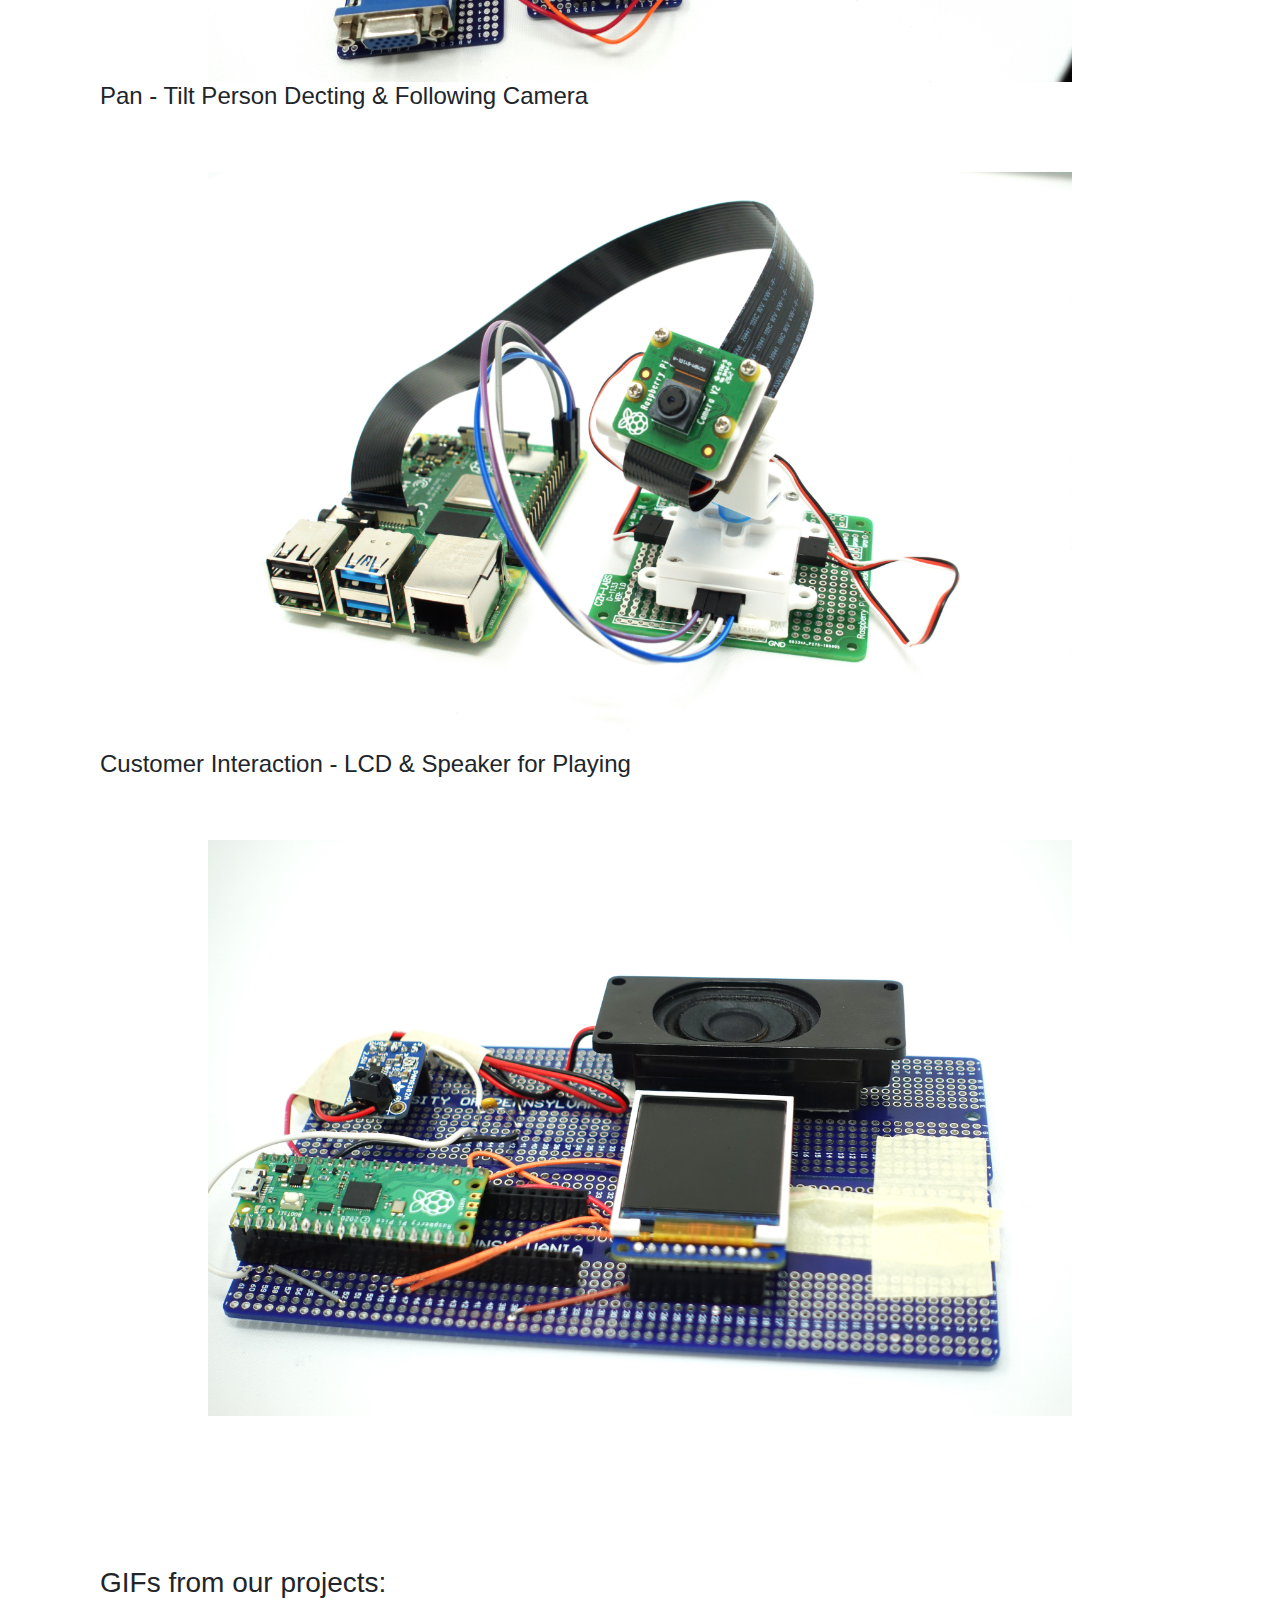
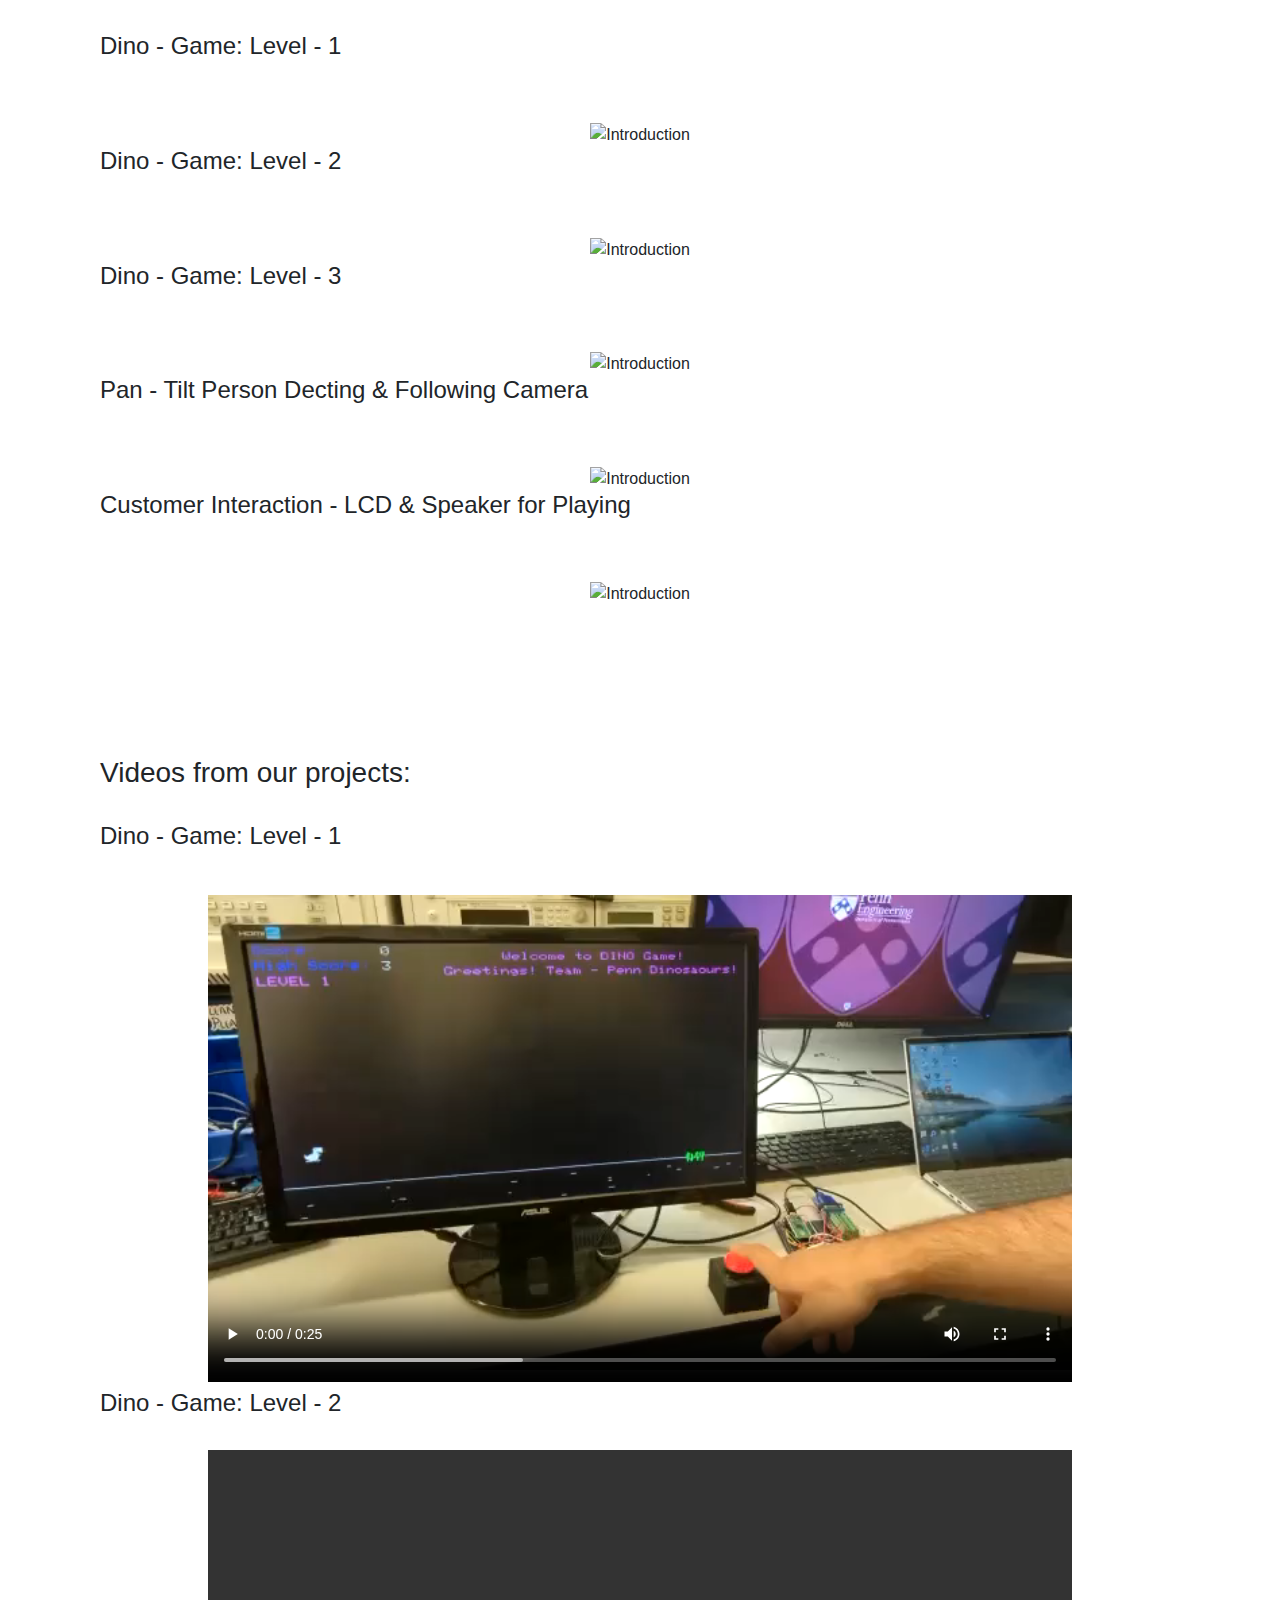
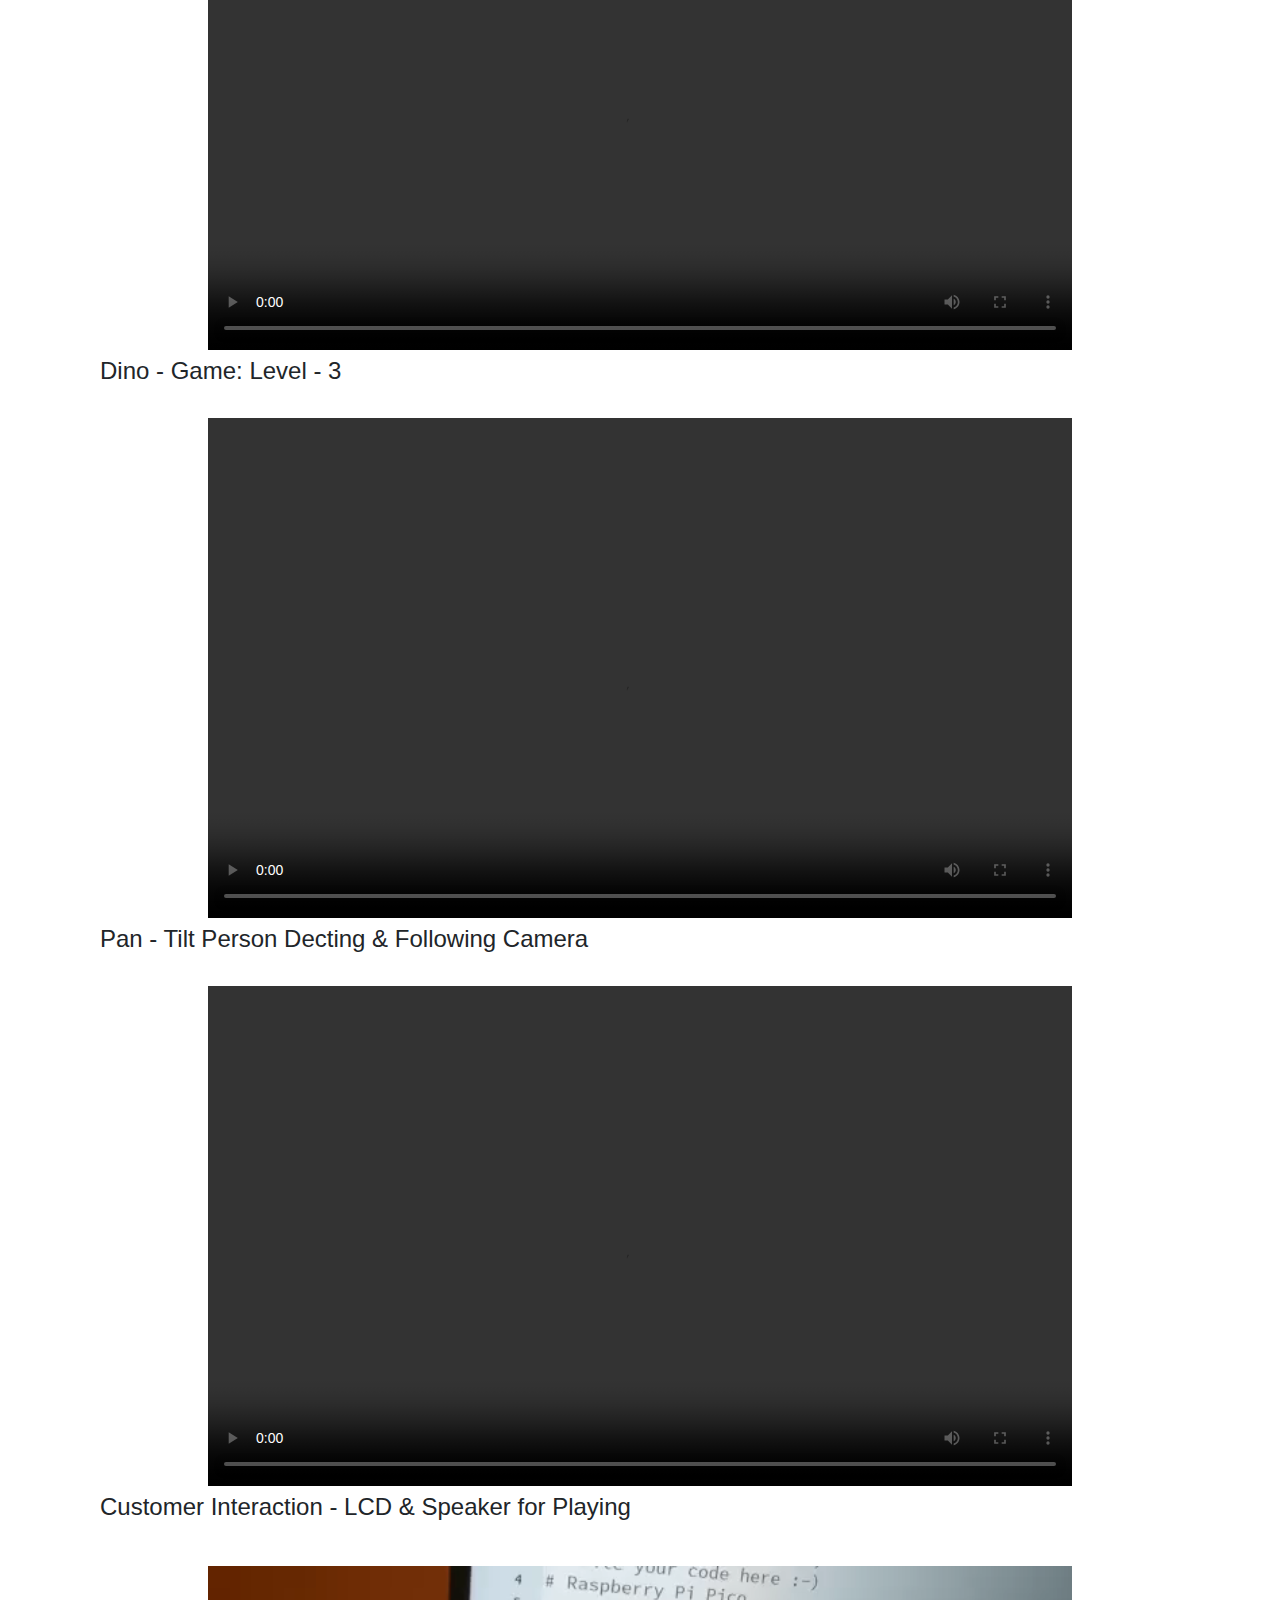
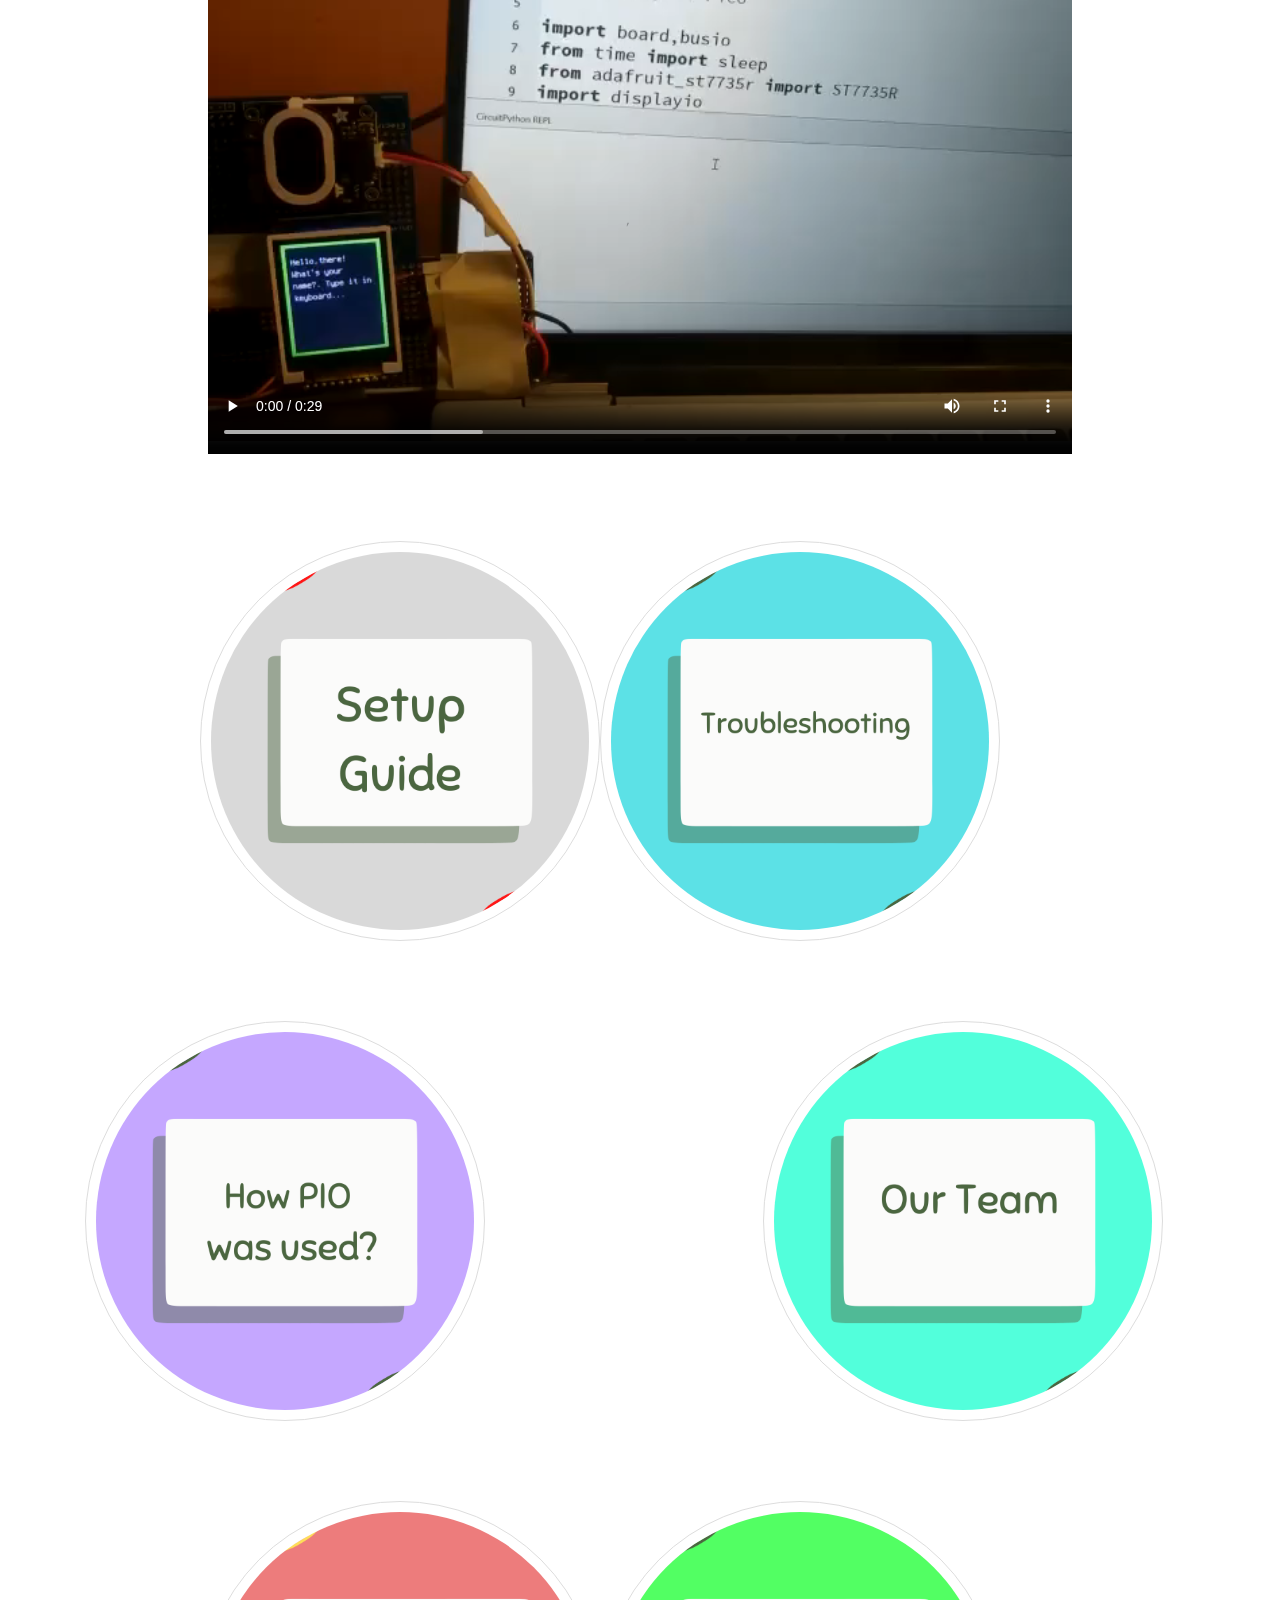
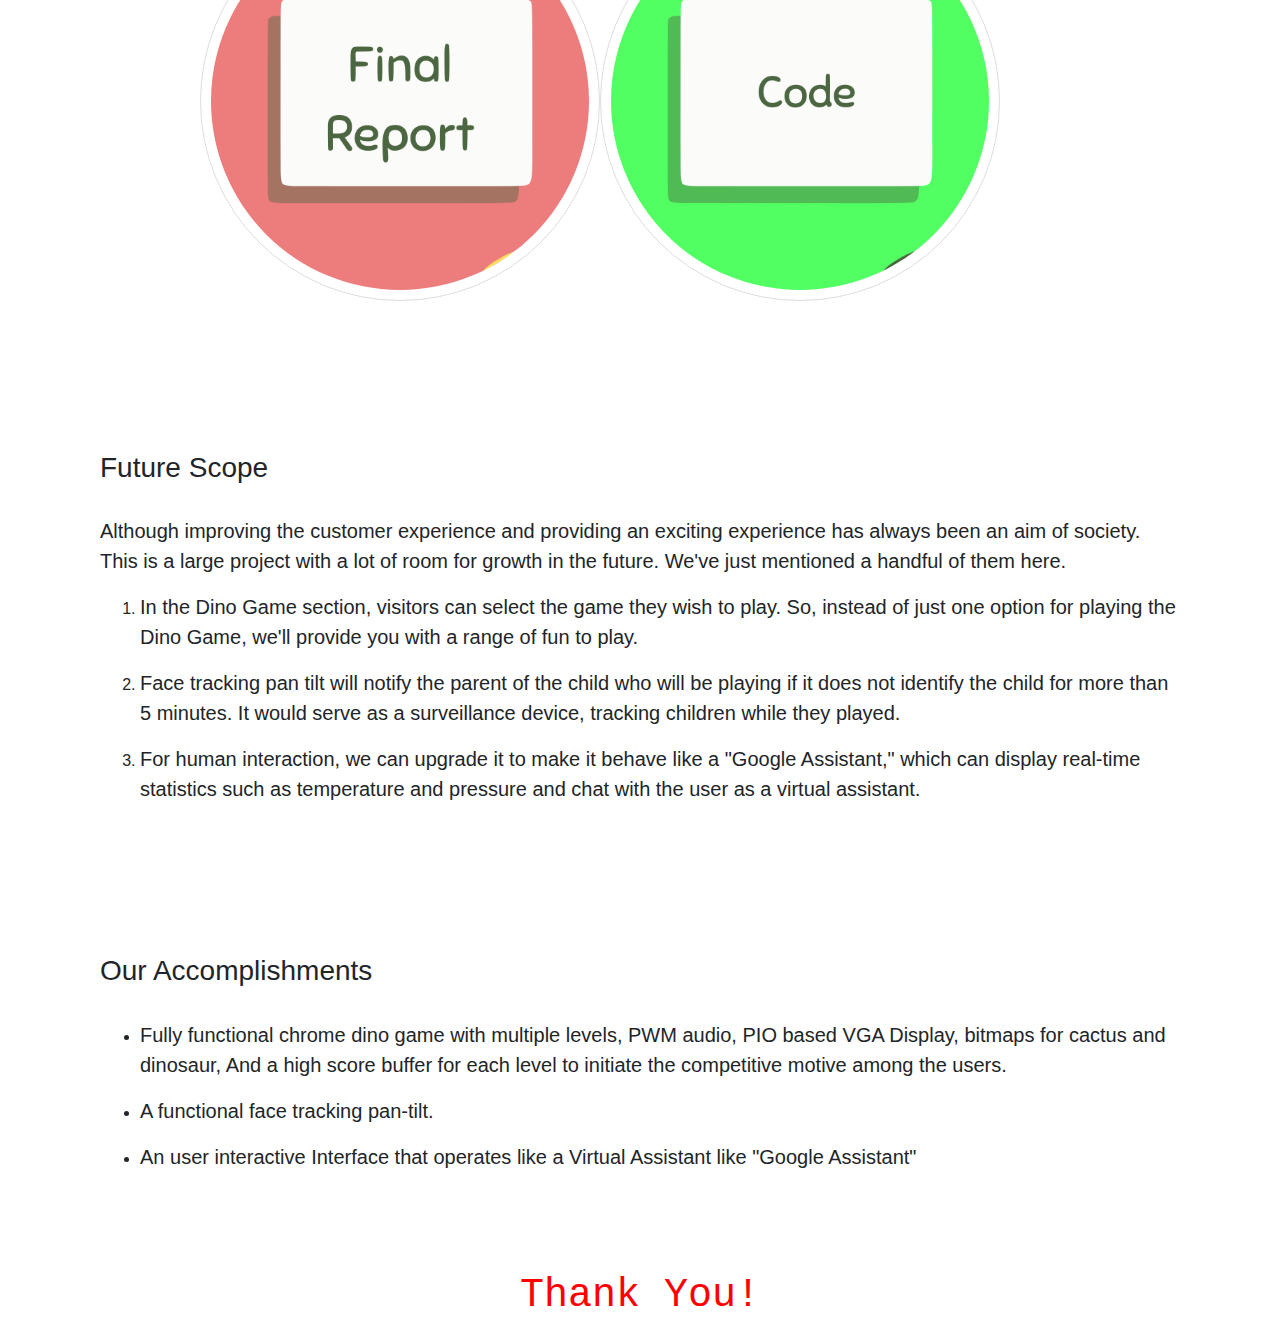
==== commit f6cf96a7: "Update index.html" ====
--- a/index.html
+++ b/index.html
@@ -31,7 +31,7 @@
           </button>
           <div class="collapse navbar-collapse" id="myNavbar">
             <ul class="nav navbar-nav ml-auto">
-              <li><a class="nav-link" href="https://github.com/penn-dinosaurs/ESE-519-FINAL-PROJECT-Penn-Dinosaurs">Project</a></li>
+              <li><a class="nav-link" href="https://github.com/unlim-int-soumya/ESE-519-FINAL-PROJECT-Penn-Dinosaurs/tree/gh-pages">Project</a></li>
               <li><a class="nav-link" href="about.html">About Us</a></li>
             </ul>
             </div>
--- a/css/style.css
+++ b/css/style.css
@@ -230,6 +230,7 @@
   width: 100%;
   margin-top: 10px;
   padding: 10px;
+  /*margin: 25px; */
 }
 
 #myInfoButtons {
@@ -246,8 +247,8 @@
 
 /* Add more styling as needed */
 .custom-image {
-  margin-top: 70px; /* Adjust margin-top for screens below 400px width */
-}
-
-}
-
+  margin-top: 30px; /* Adjust margin-top for screens below 400px width */
+}
+
+}
+
